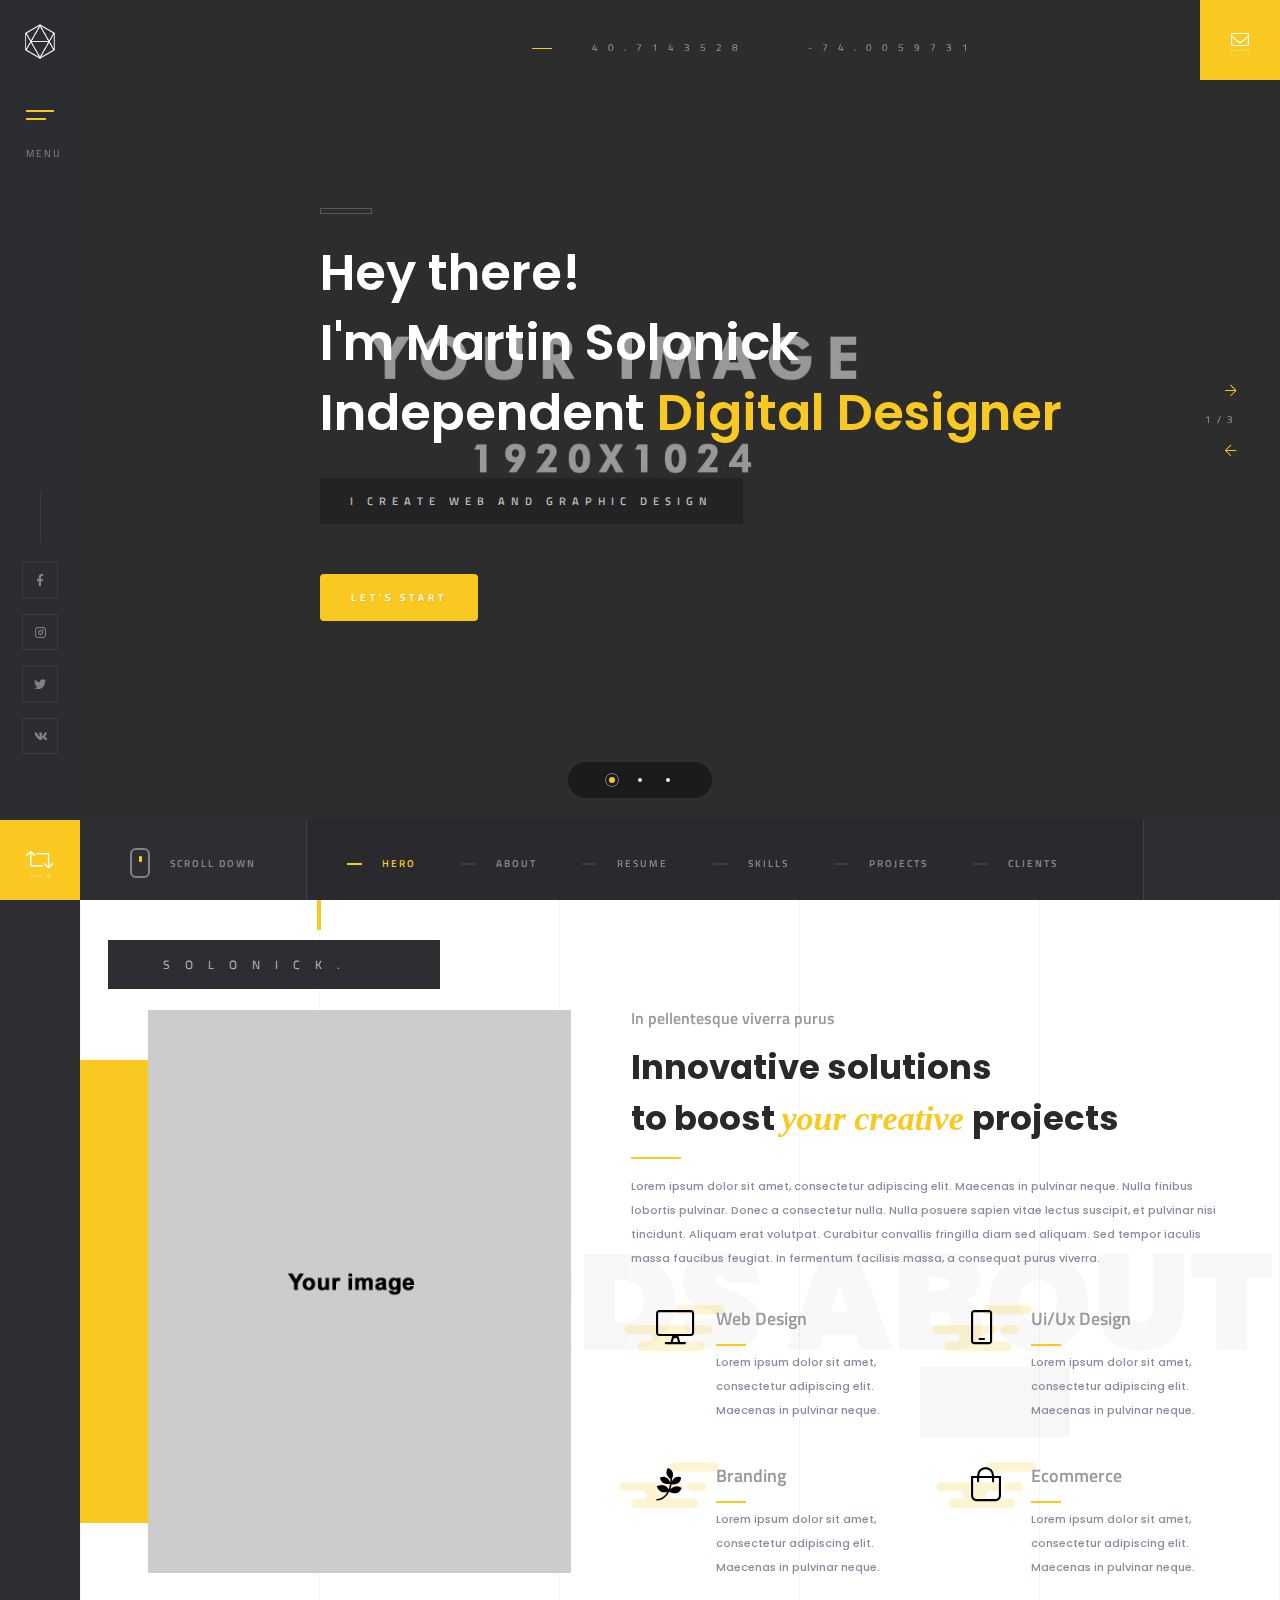
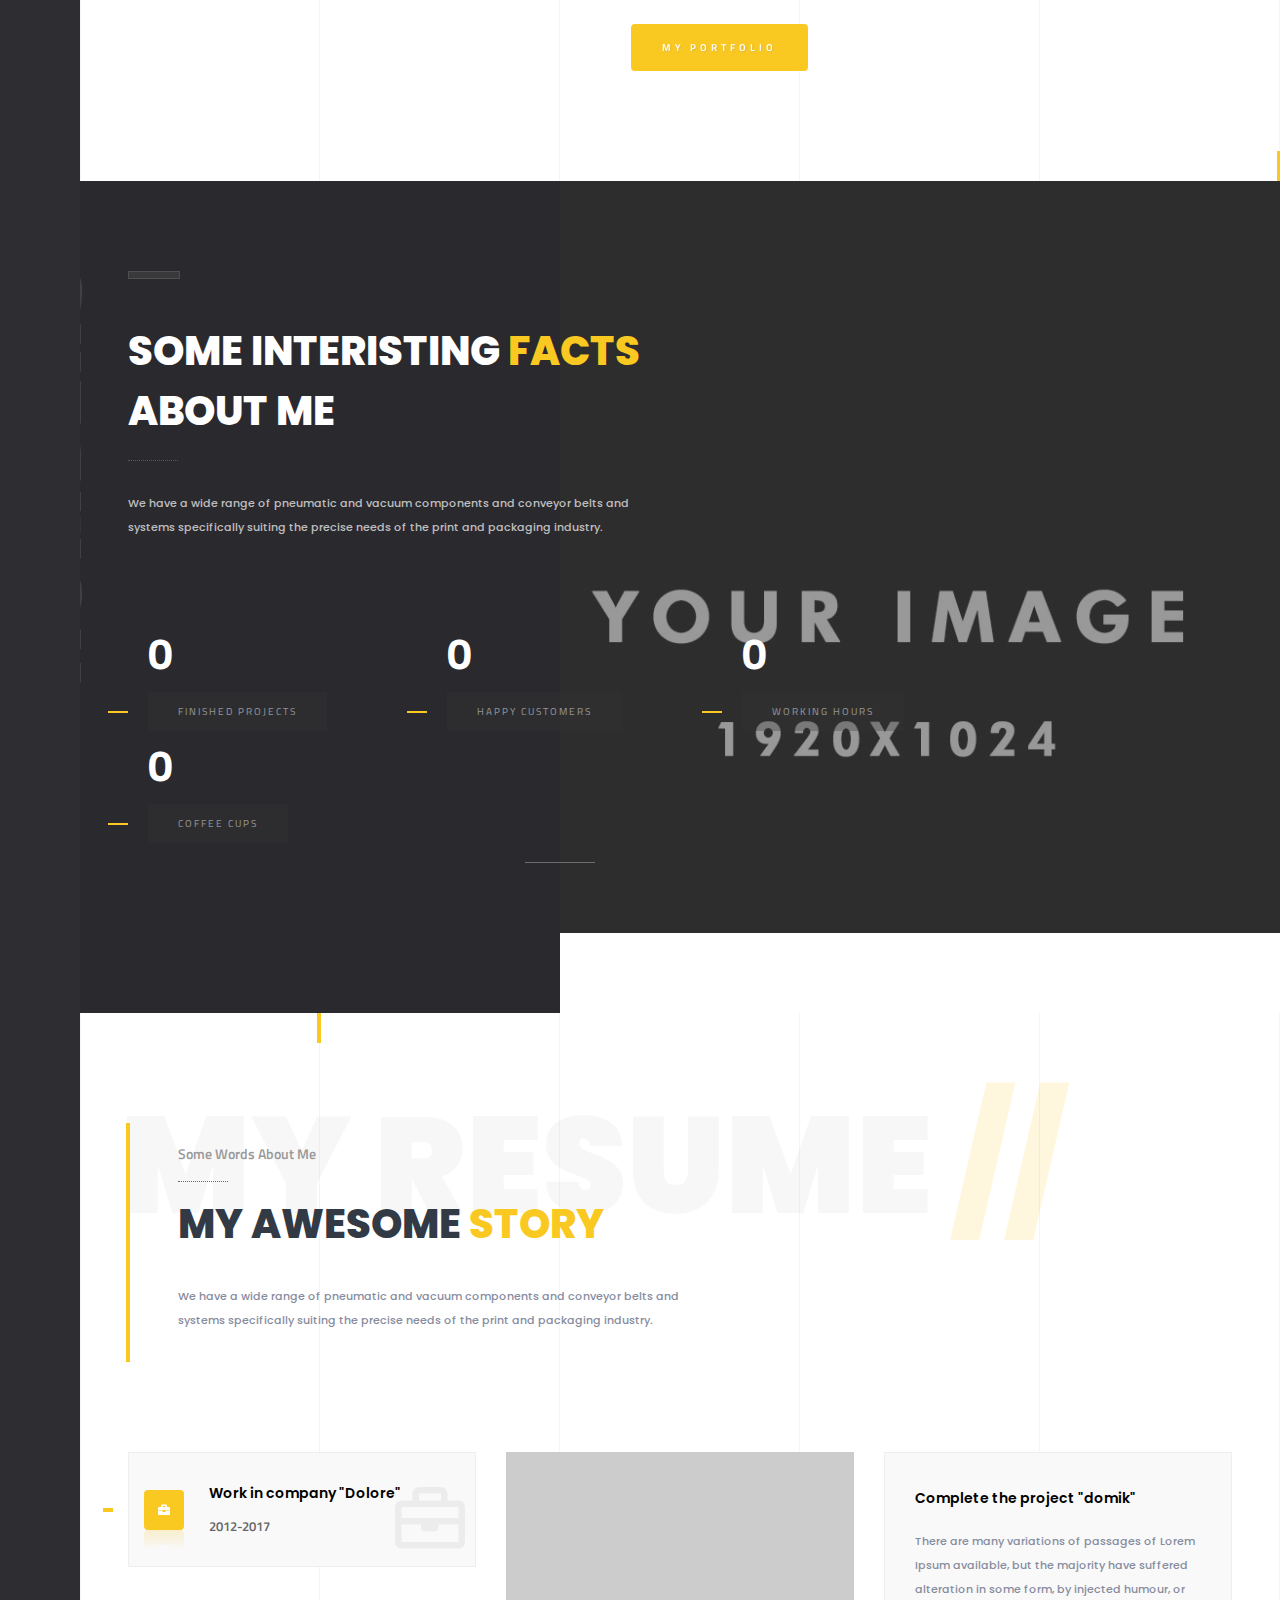
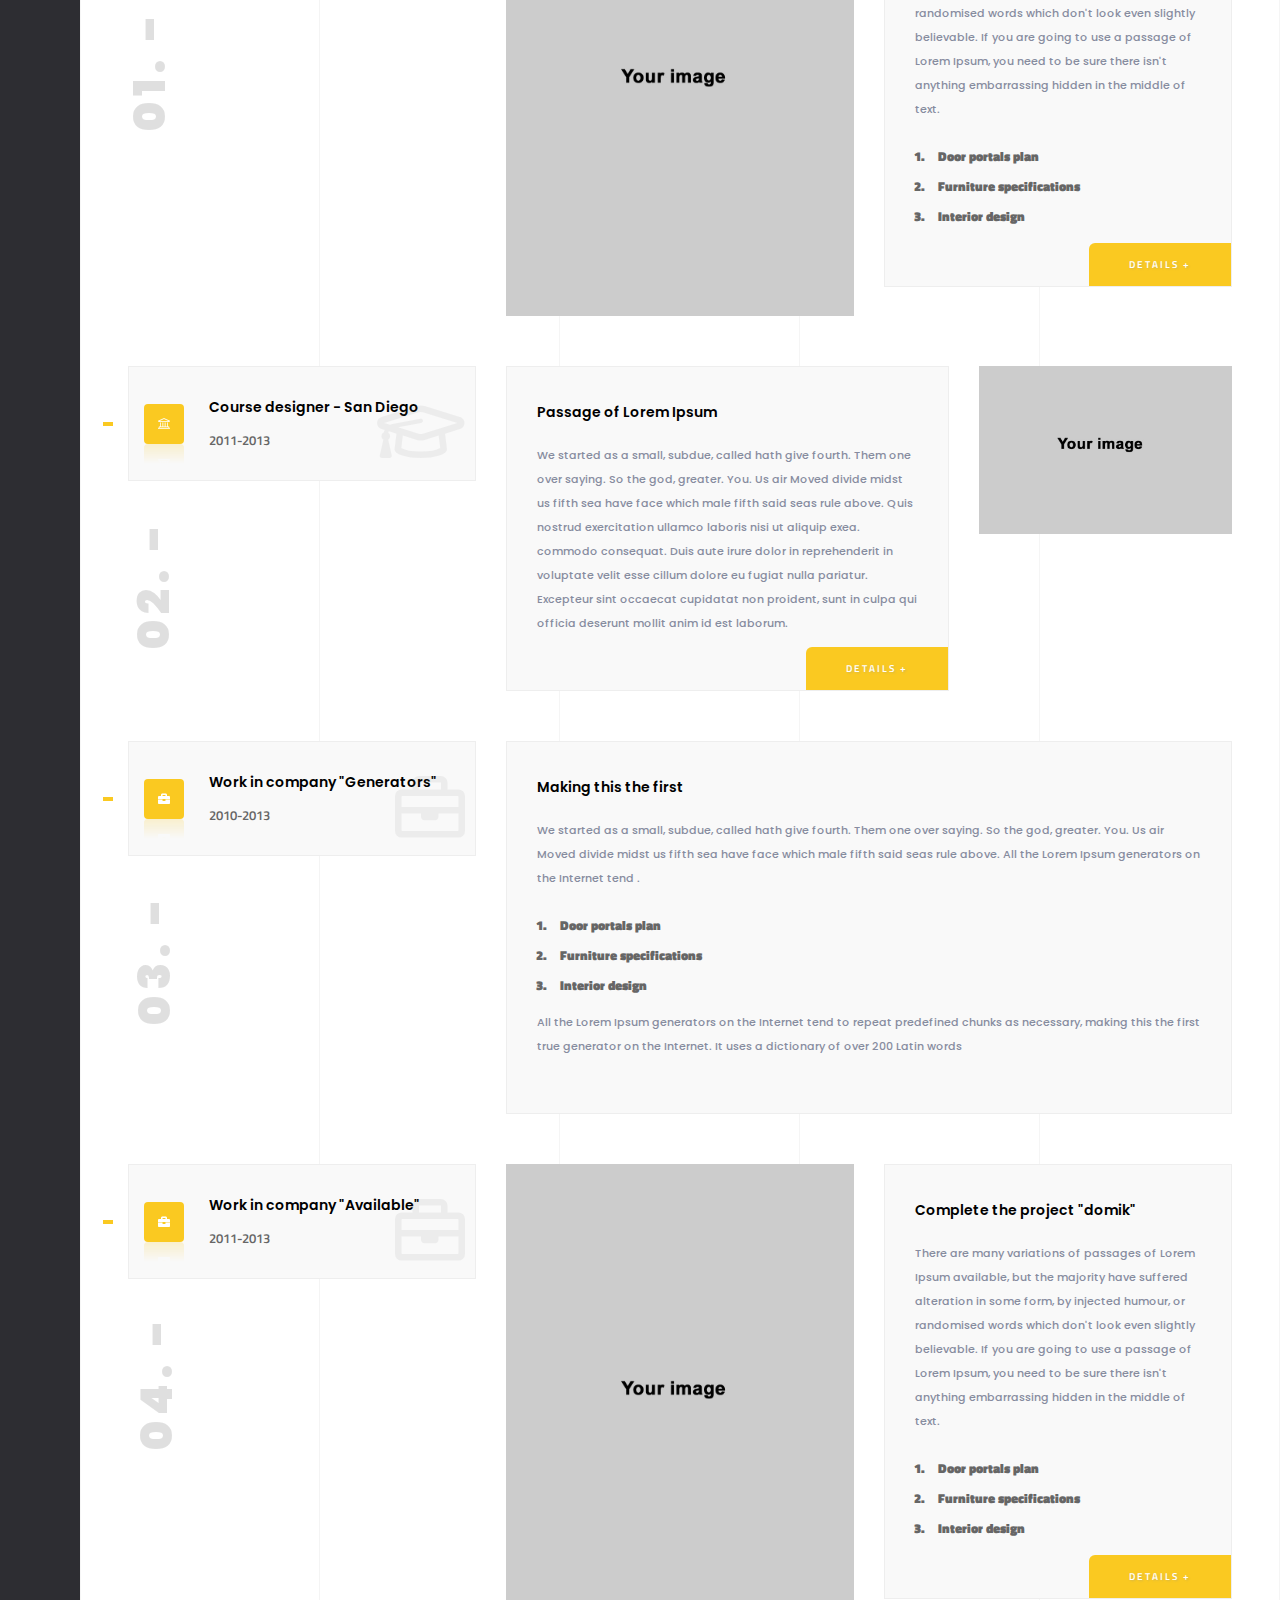
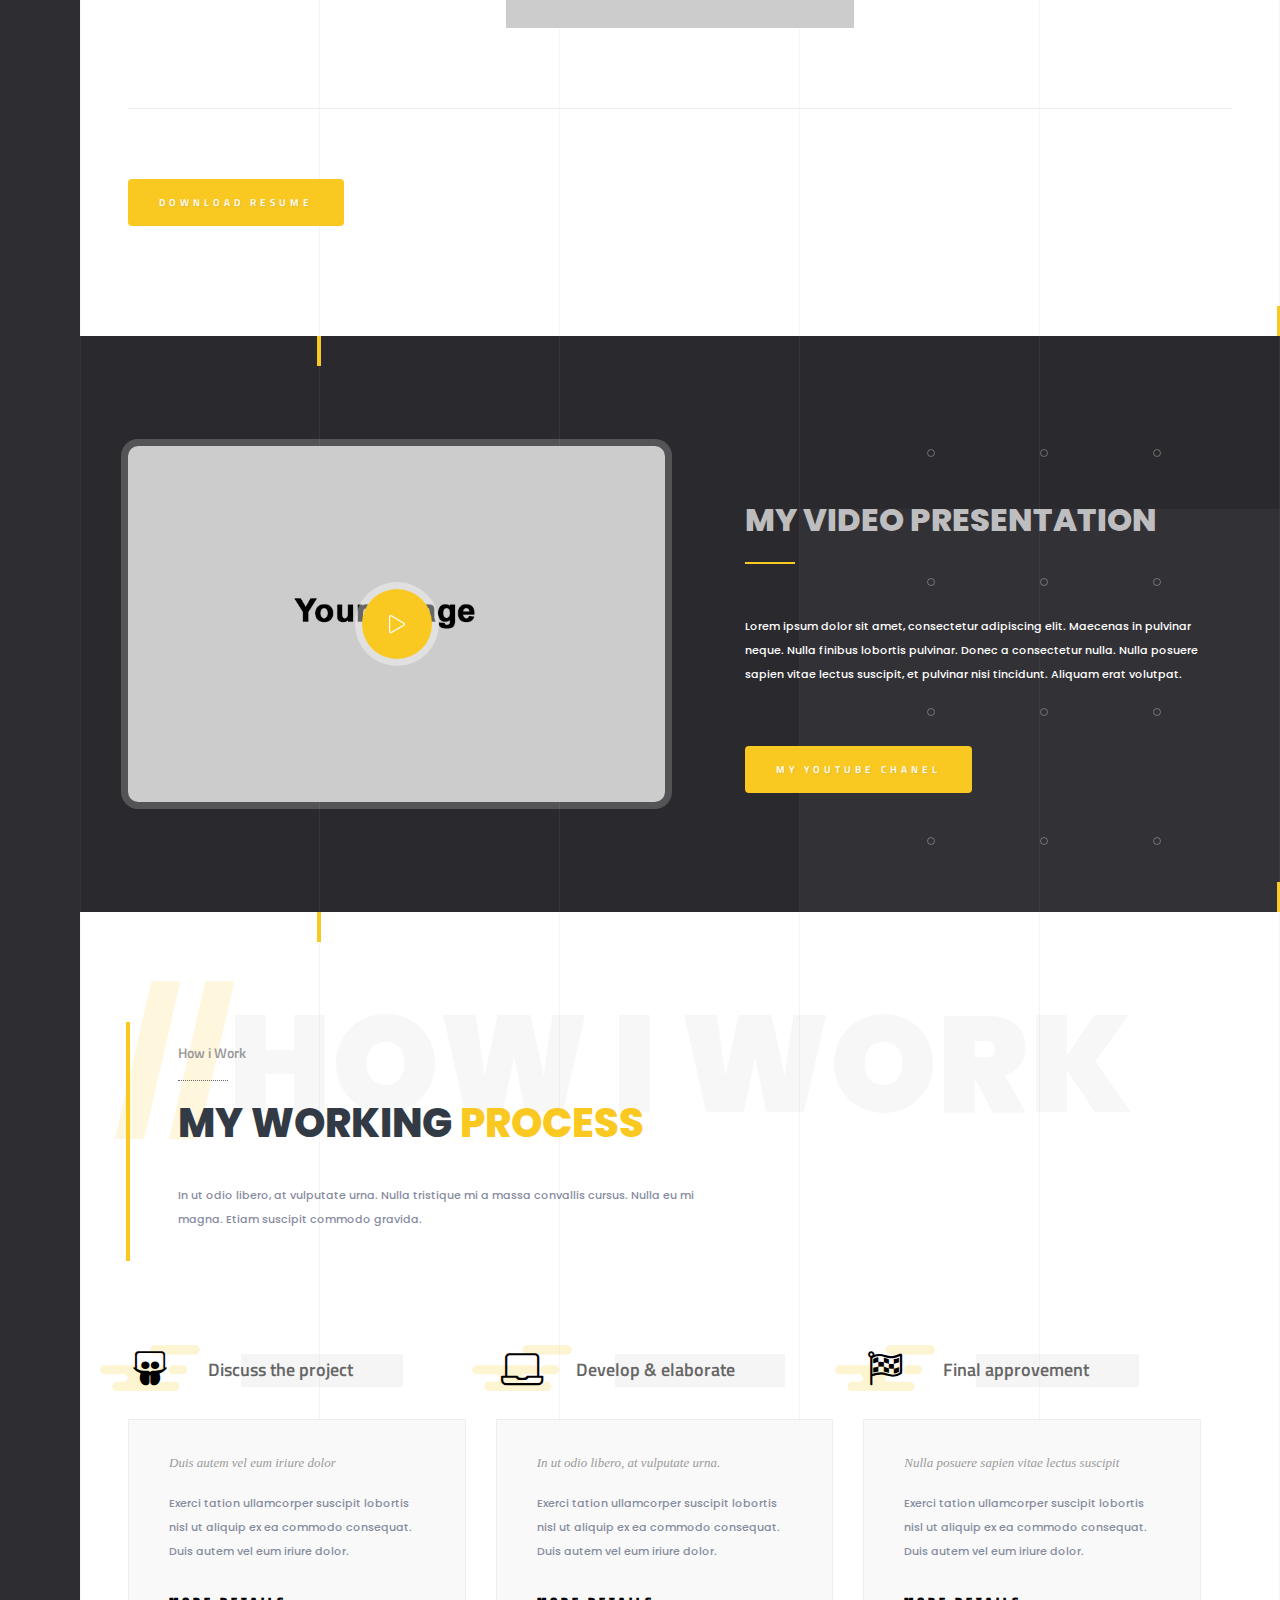
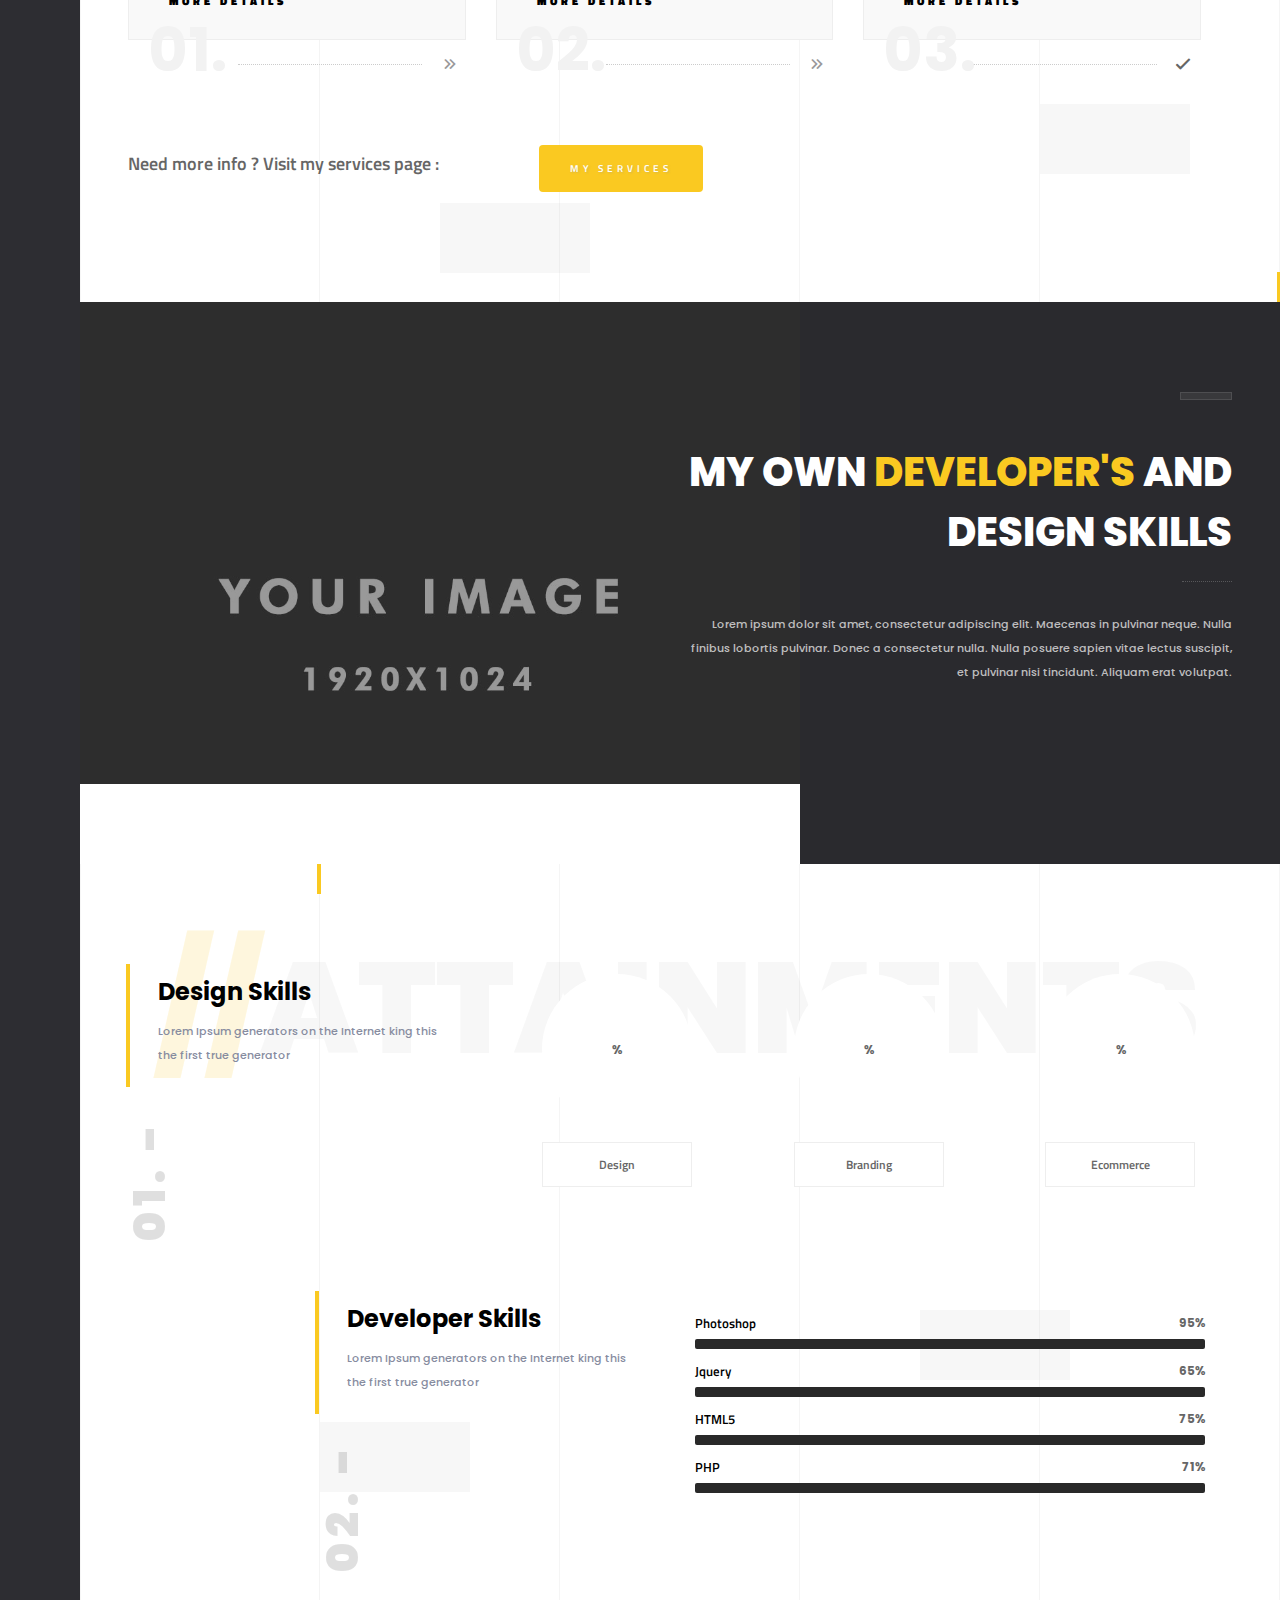
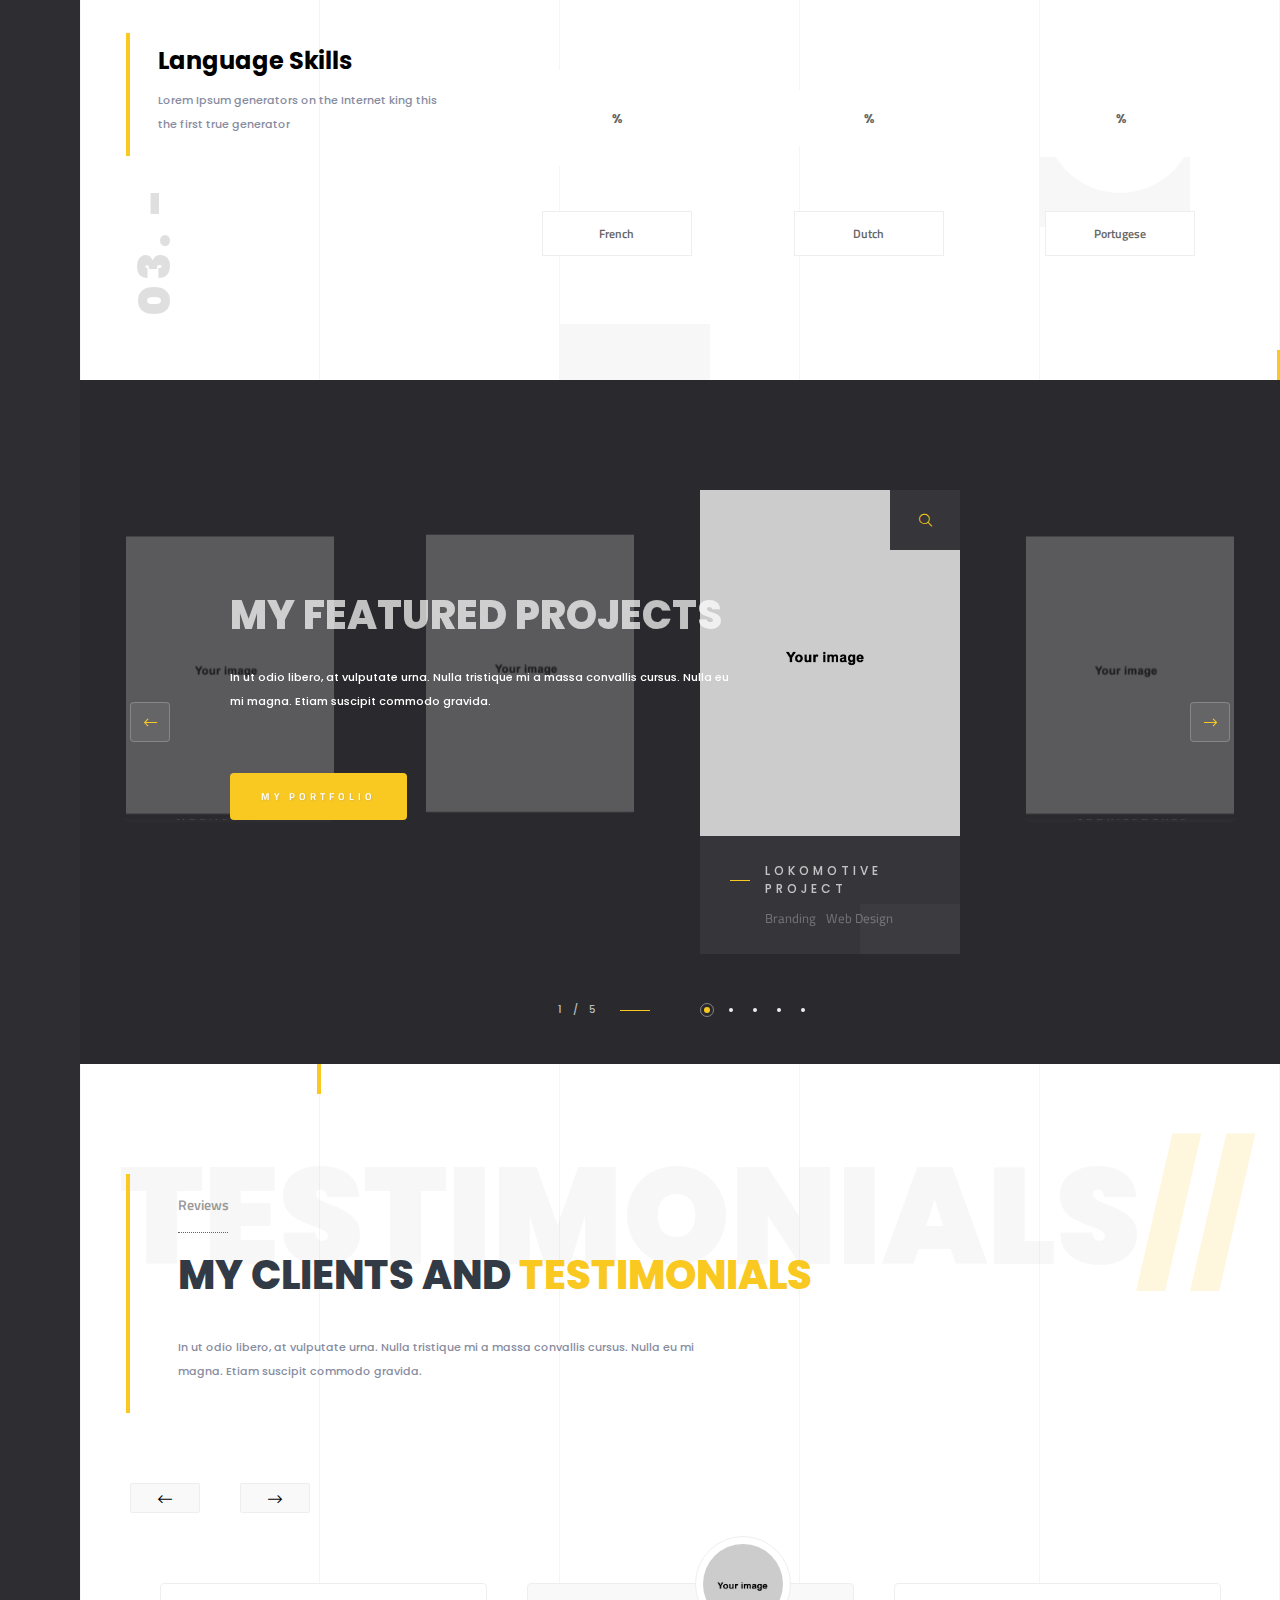
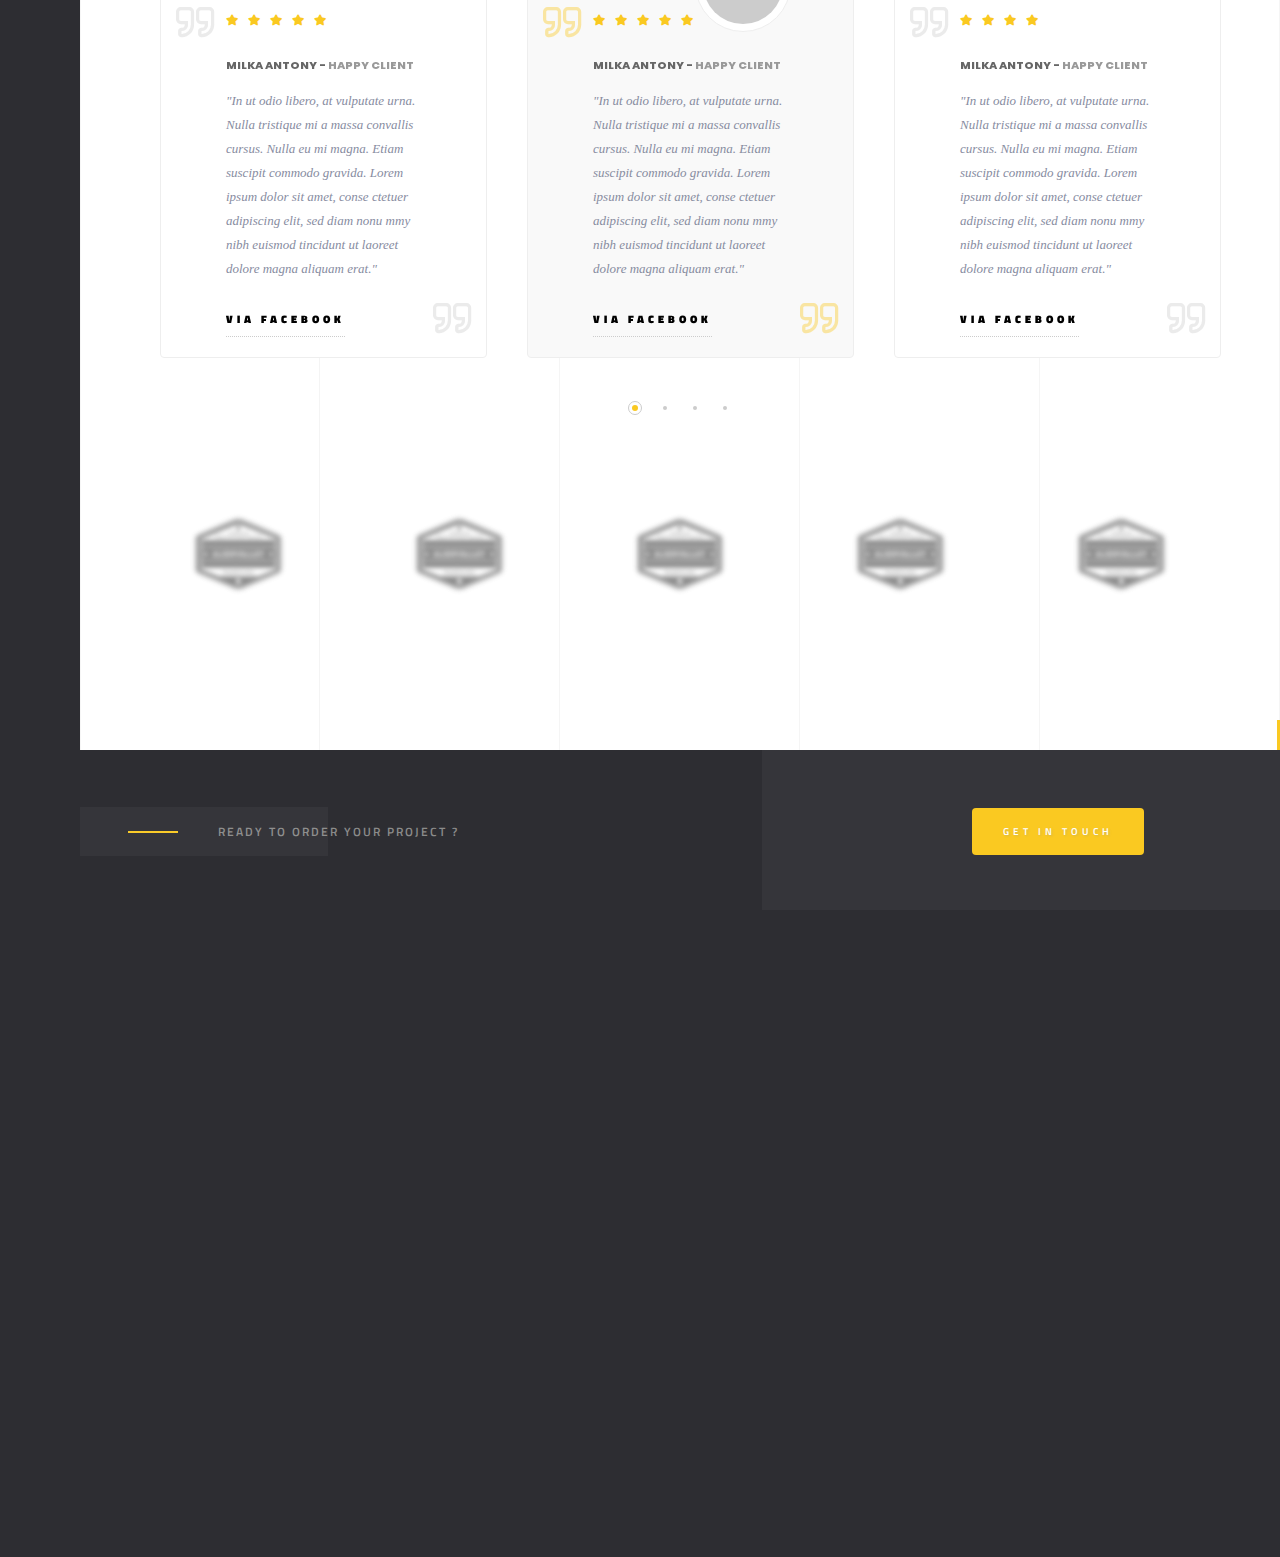
==== index.html @ 3784ff4f "initial release" ====
<!DOCTYPE HTML>
<html lang="en">
    <head>
        <!--=============== basic  ===============-->
        <meta charset="UTF-8">
        <title>Solonick - THEME SHARED ON THEMELOCK.COM - Creative Responsive Personal Portfolio</title>
        <meta name="viewport" content="width=device-width, initial-scale=1.0, minimum-scale=1.0, maximum-scale=1.0, user-scalable=no">
        <meta name="robots" content="index, follow"/>
        <meta name="keywords" content=""/>
        <meta name="description" content=""/>
        <!--=============== css  ===============-->
        <link type="text/css" rel="stylesheet" href="css/reset.css">
        <link type="text/css" rel="stylesheet" href="css/plugins.css">
        <link type="text/css" rel="stylesheet" href="css/style.css">
        <link type="text/css" rel="stylesheet" href="css/color.css">
        <!--=============== favicons ===============-->
        <link rel="shortcut icon" href="images/favicon.ico">
    </head>
    <body>
        <!--loader-->
        <div class="loader-wrap">
            <div class="pin"></div>
        </div>
        <!--loader end-->
        <!-- Main  -->
        <div id="main">
            <!-- header-->
            <header class="main-header">
                <a class="logo-holder" href="index.html">
                <img src="images/logo.png"  alt="">
                </a>
                <!-- nav-button-wrap-->
                <div class="nav-button but-hol">
                    <span  class="nos"></span>
                    <span class="ncs"></span>
                    <span class="nbs"></span>
                    <div class="menu-button-text">Menu</div>
                </div>
                <!-- nav-button-wrap end-->
                <div class="header-social">
                    <ul >
                        <li><a href="#" target="_blank"><i class="fab fa-facebook-f"></i></a></li>
                        <li><a href="#" target="_blank"><i class="fab fa-instagram"></i></a></li>
                        <li><a href="#" target="_blank"><i class="fab fa-twitter"></i></a></li>
                        <li><a href="#" target="_blank"><i class="fab fa-vk"></i></a></li>
                    </ul>
                </div>
                <!--  showshare -->  
                <div class="show-share showshare">
                    <i class="fal fa-retweet"></i>
                    <span>Share This</span>
                </div>
                <!--  showshare end -->
            </header>
            <!--  header end -->
            <!--  navigation bar -->
            <div class="nav-overlay">
                <div class="tooltip color-bg">Close Menu</div>
            </div>
            <div class="nav-holder">
                <a class="header-logo" href="index.html"><img src="images/logo2.png" alt=""></a> 
                <div class="nav-title"><span>Menu</span></div>
                <div class="nav-inner-wrap">
                    <nav class="nav-inner sound-nav" id="menu">
                        <ul>
                            <li>
                                <a href="#" class="act-link">Home</a>
                                <!--level 2 -->
                                <ul>
                                    <li><a href="index.html">Half Slider</a></li>
                                    <li><a href="index2.html">Half Image</a></li>
                                    <li><a href="index3.html">Impulse Image</a></li>
                                    <li><a href="index4.html">Fullscreen  Image</a></li>
                                    <li><a href="index5.html" class="act-link">Fullscreen  Slider</a></li>
                                    <li><a href="index6.html">Slideshow</a></li>
                                    <li><a href="index7.html">Fullscreen Carousel</a></li>
                                    <li><a href="index8.html">Video</a></li>
                                </ul>
                                <!--level 2 end -->
                            </li>
                            <li>
                                <a href="#">Portfolio</a>
                                <!--level 2 -->
                                <ul>
                                    <li><a href="portfolio.html">Masonry</a></li>
                                    <li><a href="portfolio2.html">Masonry 2</a></li>
                                    <li><a href="portfolio3.html">Boxed</a></li>
                                    <li><a href="portfolio4.html">Boxed 2 </a></li>
                                    <li><a href="portfolio5.html">Parallax</a></li>
                                    <li><a href="portfolio6.html">Parallax dark</a></li>
                                    <li><a href="portfolio7.html">Music</a></li>
                                    <li><a href="portfolio8.html">List</a></li>
                                    <li>
                                        <a href="#">Single</a>
                                        <!--level 3 -->
                                        <ul>
                                            <li><a href="portfolio-single.html">Carousel</a></li>
                                            <li><a href="portfolio-single2.html">Carousel 2</a></li>
                                            <li><a href="portfolio-single3.html">Gallery</a></li>
                                            <li><a href="portfolio-single4.html">Gallery 2</a></li>
                                            <li><a href="portfolio-single5.html">Slider</a></li>
                                            <li><a href="portfolio-single6.html">Showcase</a></li>
                                            <li><a href="portfolio-single7.html">Fullscreen  Slider</a></li>
                                            <li><a href="portfolio-single8.html">Video</a></li>
                                            <li><a href="portfolio-single9.html">Music Album</a></li>
                                        </ul>
                                        <!--level 3 end -->
                                    </li>
                                </ul>
                                <!--level 2 end -->
                            </li>
                            <li><a href="services.html">Services</a></li>
                            <li><a href="contacts.html">Contacts</a></li>
                            <li><a href="blog.html">Blog</a></li>
                            <li>
                                <a href="#">Pages</a>
                                <!--level 2 -->
                                <ul>
                                    <li><a href="services2.html">Services 2</a></li>
                                    <li><a href="blog-single.html">Blog single</a></li>
                                    <li><a href="team.html">Team</a></li>
                                    <li><a href="team-single.html">Team Single</a></li>
                                    <li><a href="coming-soon.html">Coming soon</a></li>
                                    <li><a href="404.html">404</a></li>
                                </ul>
                                <!--level 2 end -->
                            </li>
                        </ul>
                    </nav>
                </div>
            </div>
            <!--  navigation bar end -->
            <!-- wrapper-->
            <div id="wrapper">
                <!-- scroll-nav-wrap-->
                <div class="scroll-nav-wrap fl-wrap">
                    <div class="scroll-down-wrap">
                        <div class="mousey">
                            <div class="scroller"></div>
                        </div>
                        <span>Scroll Down</span>
                    </div>
                    <nav class="scroll-nav scroll-init">
                        <ul>
                            <li><a class="scroll-link act-link" href="#sec1">Hero</a></li>
                            <li><a class="scroll-link" href="#sec2">About</a></li>
                            <li><a class="scroll-link" href="#sec3">Resume</a></li>
                            <li><a class="scroll-link" href="#sec4">Skills</a></li>
                            <li><a class="scroll-link" href="#sec5">Projects</a></li>
                            <li><a class="scroll-link" href="#sec6">Clients</a></li>
                        </ul>
                    </nav>
                </div>
                <!-- scroll-nav-wrap end-->
                <!-- hero-wrap-->
                <div class="hero-wrap" id="sec1" data-scrollax-parent="true">
                    <!-- hero-inner-->
                    <!-- fullscreen-slider-wrap-->
                    <div class="slider-carousel-wrap full-height fullscreen-slider-wrap">
                        <div class="fullscreen-slider full-height cur_carousel-slider-container fl-wrap" data-slick='{"autoplay": true, "autoplaySpeed": 4000 , "pauseOnHover": false}'>
                            <!-- fullscreen-slider-item-->
                            <div class="fullscreen-slider-item full-height fl-wrap">
                                <div class="bg par-elem"  data-bg="images/bg/1.jpg"></div>
                                <div class="overlay"></div>
                                <div class="half-hero-wrap">
                                    <h1>Hey there!<br>I'm  Martin Solonick<br>Independent <span> Digital  Designer </span></h1>
                                    <h4>I create web and graphic design</h4>
                                    <div class="clearfix"></div>
                                    <a href="#sec2" class="custom-scroll-link btn float-btn flat-btn color-btn mar-top">Let's Start</a> 
                                </div>
                            </div>
                            <!-- fullscreen-slider-item end-->
                            <!-- fullscreen-slider-item-->
                            <div class="fullscreen-slider-item full-height fl-wrap">
                                <div class="bg par-elem"  data-bg="images/bg/1.jpg"></div>
                                <div class="overlay"></div>
                                <div class="half-hero-wrap">
                                    <h1>Design<br> Classy and Stylish <br>  <span>Brand Perception.</span></h1>
                                    <h4>I create web and graphic design</h4>
                                    <div class="clearfix"></div>
                                    <a href="portfolio.html" class="btn float-btn flat-btn color-btn mar-top">My Portfolio</a> 
                                </div>
                            </div>
                            <!-- fullscreen-slider-item end-->                                   	
                            <!-- fullscreen-slider-item-->
                            <div class="fullscreen-slider-item full-height fl-wrap">
                                <div class="half-hero-wrap">
                                    <h1>Original Design <br> Features <br>With High  <span> Quality  Code.</span></h1>
                                    <h4>I create web and graphic design</h4>
                                    <div class="clearfix"></div>
                                    <a href="services.html" class="btn float-btn flat-btn color-btn mar-top">My services</a> 
                                </div>
                                <div class="bg par-elem"  data-bg="images/bg/1.jpg"></div>
                                <div class="overlay"></div>
                            </div>
                            <!-- fullscreen-slider-item end-->                                    
                        </div>
                        <div class="sp-cont   sp-cont-prev"><i class="fal fa-arrow-left"></i></div>
                        <div class="sp-cont   sp-cont-next"><i class="fal fa-arrow-right"></i></div>
                        <div class="fullscreenslider-counter"></div>
                    </div>
                    <!-- fullscreen-slider-wrap end-->
                    <!--hero dec-->
                    <div class="hero-decor-numb"><span>40.7143528  </span><span>-74.0059731 </span> <a href="https://www.google.com.ua/maps/" target="_blank" class="hero-decor-numb-tooltip">Based In NewYork</a></div>
                </div>
                <!-- hero-wrap end-->
                <!-- Content-->
                <div class="content">
                    <!-- section-->
                    <section data-scrollax-parent="true" id="sec2">
                        <div class="section-subtitle"  data-scrollax="properties: { translateY: '-250px' }" > <span>//</span>Words About  </div>
                        <div class="container">
                            <div class="row">
                                <div class="col-md-5">
                                    <div class="collage-image fl-wrap">
                                        <div class="collage-image-title" data-scrollax="properties: { translateY: '150px' }">Solonick.</div>
                                        <img src="images/all/1.jpg" class="respimg" alt="">
                                    </div>
                                </div>
                                <div class="col-md-7">
                                    <div class="main-about fl-wrap">
                                        <h5>In pellentesque viverra purus</h5>
                                        <h2>Innovative solutions<br>to boost <span> your creative </span>  projects</h2>
                                        <p>Lorem ipsum dolor sit amet, consectetur adipiscing elit. Maecenas in pulvinar neque. Nulla finibus lobortis pulvinar. Donec a consectetur nulla. Nulla posuere sapien vitae lectus suscipit, et pulvinar nisi tincidunt. Aliquam erat volutpat. Curabitur convallis fringilla diam sed aliquam. Sed tempor iaculis massa faucibus feugiat. In fermentum facilisis massa, a consequat purus viverra.</p>
                                        <!-- features-box-container --> 
                                        <div class="features-box-container fl-wrap">
                                            <div class="row">
                                                <!--features-box --> 
                                                <div class="features-box col-md-6">
                                                    <div class="time-line-icon">
                                                        <i class="fal fa-desktop"></i>
                                                    </div>
                                                    <h3>Web Design</h3>
                                                    <p>Lorem ipsum dolor sit amet, consectetur adipiscing elit. Maecenas in pulvinar neque.   </p>
                                                </div>
                                                <!-- features-box end  --> 
                                                <!--features-box --> 
                                                <div class="features-box col-md-6">
                                                    <div class="time-line-icon">
                                                        <i class="fal fa-mobile-android"></i>
                                                    </div>
                                                    <h3>Ui/Ux Design</h3>
                                                    <p>Lorem ipsum dolor sit amet, consectetur adipiscing elit. Maecenas in pulvinar neque.  </p>
                                                </div>
                                                <!-- features-box end  --> 
                                                <!--features-box --> 
                                                <div class="features-box col-md-6">
                                                    <div class="time-line-icon">
                                                        <i class="fab fa-pagelines"></i>
                                                    </div>
                                                    <h3>Branding</h3>
                                                    <p>Lorem ipsum dolor sit amet, consectetur adipiscing elit. Maecenas in pulvinar neque.   </p>
                                                </div>
                                                <!-- features-box end  -->                                
                                                <!--features-box --> 
                                                <div class="features-box col-md-6">
                                                    <div class="time-line-icon">
                                                        <i class="fal fa-shopping-bag"></i>
                                                    </div>
                                                    <h3>Ecommerce</h3>
                                                    <p>Lorem ipsum dolor sit amet, consectetur adipiscing elit. Maecenas in pulvinar neque.  </p>
                                                </div>
                                                <!-- features-box end  -->  
                                            </div>
                                        </div>
                                        <!-- features-box-container end  -->
                                        <a href="portfolio.html" class="btn float-btn flat-btn color-btn">My Portfolio</a>
                                    </div>
                                </div>
                            </div>
                        </div>
                        <div class="bg-parallax-module" data-position-top="90"  data-position-left="25" data-scrollax="properties: { translateY: '-250px' }"></div>
                        <div class="bg-parallax-module" data-position-top="70"  data-position-left="70" data-scrollax="properties: { translateY: '150px' }"></div>
                        <div class="sec-lines"></div>
                    </section>
                    <!-- section end-->
                    <!-- section-->
                    <section class="parallax-section dark-bg sec-half parallax-sec-half-right" data-scrollax-parent="true">
                        <div class="bg par-elem"  data-bg="images/bg/1.jpg" data-scrollax="properties: { translateY: '30%' }"></div>
                        <div class="overlay"></div>
                        <div class="container">
                            <div class="section-title">
                                <h2>Some Interisting <span>Facts </span> <br> About Me</h2>
                                <p> We have a wide range of pneumatic and vacuum components and conveyor belts and systems specifically suiting the precise needs of the print and packaging industry.  </p>
                                <div class="horizonral-subtitle"><span>Numbers</span></div>
                            </div>
                            <div class="fl-wrap facts-holder">
                                <!-- inline-facts -->
                                <div class="inline-facts-wrap">
                                    <div class="inline-facts">
                                        <div class="milestone-counter">
                                            <div class="stats animaper">
                                                <div class="num" data-content="0" data-num="145">0</div>
                                            </div>
                                        </div>
                                        <h6>Finished projects</h6>
                                    </div>
                                </div>
                                <!-- inline-facts end -->
                                <!-- inline-facts  -->
                                <div class="inline-facts-wrap">
                                    <div class="inline-facts">
                                        <div class="milestone-counter">
                                            <div class="stats animaper">
                                                <div class="num" data-content="0" data-num="357">0</div>
                                            </div>
                                        </div>
                                        <h6>Happy customers</h6>
                                    </div>
                                </div>
                                <!-- inline-facts end -->
                                <!-- inline-facts  -->
                                <div class="inline-facts-wrap">
                                    <div class="inline-facts">
                                        <div class="milestone-counter">
                                            <div class="stats animaper">
                                                <div class="num" data-content="0" data-num="825">0</div>
                                            </div>
                                        </div>
                                        <h6>Working hours</h6>
                                    </div>
                                </div>
                                <!-- inline-facts end -->                              
                                <!-- inline-facts  -->
                                <div class="inline-facts-wrap">
                                    <div class="inline-facts">
                                        <div class="milestone-counter">
                                            <div class="stats animaper">
                                                <div class="num" data-content="0" data-num="1124">0</div>
                                            </div>
                                        </div>
                                        <h6>Coffee Cups</h6>
                                    </div>
                                </div>
                                <!-- inline-facts end -->                             
                            </div>
                        </div>
                    </section>
                    <!-- section end-->
                    <!-- section-->
                    <section data-scrollax-parent="true" id="sec3">
                        <div class="section-subtitle"  data-scrollax="properties: { translateY: '-250px' }" >My Resume  <span>//</span></div>
                        <div class="container">
                            <!-- section-title -->
                            <div class="section-title fl-wrap">
                                <h3>Some Words About Me</h3>
                                <h2>My Awesome <span> Story</span></h2>
                                <p>
                                    We have a wide range of pneumatic and vacuum components and conveyor belts and systems specifically suiting the precise needs of the print and packaging industry.  
                                </p>
                            </div>
                            <!-- section-title end -->
                            <!-- custom-inner-holder -->
                            <div class="custom-inner-holder">
                                <!-- custom-inner -->	
                                <div class="custom-inner">
                                    <div class="row">
                                        <div class="col-md-4">
                                            <div class="custom-inner-header workres">
                                                <i class="fa fa-briefcase"></i>
                                                <h3> Work in company "Dolore"</h3>
                                                <span>  2012-2017 </span>
                                            </div>
                                            <div class="ci-num"><span>01. -</span></div>
                                        </div>
                                        <div class="col-md-4"><img src="images/all/1.jpg" class="respimg" data-scrollax="properties: { translateY: '-170px' }" alt=""></div>
                                        <div class="col-md-4">
                                            <div class="custom-inner-content fl-wrap">
                                                <h4>Complete the project "domik"</h4>
                                                <p>There are many variations of passages of Lorem Ipsum available, but the majority have suffered alteration in some form, by injected humour, or randomised words which don't look even slightly believable. If you are going to use a passage of Lorem Ipsum, you need to be sure there isn't anything embarrassing hidden in the middle of text. </p>
                                                <ul>
                                                    <li>Door portals plan</li>
                                                    <li>Furniture specifications</li>
                                                    <li>Interior design</li>
                                                </ul>
                                                <a href="#" class="cus-inner-head-link color-bg">Details + </a>
                                            </div>
                                        </div>
                                    </div>
                                </div>
                                <!-- custom-inner end -->
                                <!-- custom-inner -->	
                                <div class="custom-inner">
                                    <div class="row">
                                        <div class="col-md-4">
                                            <div class="custom-inner-header educ">
                                                <i class="fal fa-university"></i>
                                                <h3> Course designer - San Diego</h3>
                                                <span>  2011-2013 </span>
                                            </div>
                                            <div class="ci-num"><span>02. - </span></div>
                                        </div>
                                        <div class="col-md-5">
                                            <div class="custom-inner-content fl-wrap">
                                                <h4>Passage of Lorem Ipsum</h4>
                                                <p>We started as a small, subdue, called hath give fourth. Them one over saying. So the god, greater. You. Us air Moved divide midst us fifth sea have face which male fifth said seas rule above. Quis nostrud exercitation ullamco laboris nisi ut aliquip exea. commodo consequat. Duis aute irure dolor in reprehenderit in voluptate velit esse cillum dolore eu fugiat nulla pariatur. Excepteur sint occaecat cupidatat non proident, sunt in culpa qui officia deserunt mollit anim id est laborum.</p>
                                                <a href="#" class="cus-inner-head-link color-bg">Details + </a>
                                            </div>
                                        </div>
                                        <div class="col-md-3"><img src="images/all/2.jpg" class="respimg" data-scrollax="properties: { translateY: '270px' }" alt=""></div>
                                    </div>
                                </div>
                                <!-- custom-inner end -->
                                <!-- custom-inner -->
                                <div class="custom-inner">
                                    <div class="row">
                                        <div class="col-md-4">
                                            <div class="custom-inner-header workres">
                                                <i class="fa fa-briefcase"></i>
                                                <h3> Work in company "Generators"</h3>
                                                <span>  2010-2013 </span>
                                            </div>
                                            <div class="ci-num"><span>03. - </span></div>
                                        </div>
                                        <div class="col-md-8">
                                            <div class="custom-inner-content fl-wrap">
                                                <h4>Making this the first</h4>
                                                <p>We started as a small, subdue, called hath give fourth. Them one over saying. So the god, greater. You. Us air Moved divide midst us fifth sea have face which male fifth said seas rule above. All the Lorem Ipsum generators on the Internet tend .</p>
                                                <ul>
                                                    <li>Door portals plan</li>
                                                    <li>Furniture specifications</li>
                                                    <li>Interior design</li>
                                                </ul>
                                                <p> All the Lorem Ipsum generators on the Internet tend to repeat predefined chunks as necessary, making this the first true generator on the Internet. It uses a dictionary of over 200 Latin words</p>
                                            </div>
                                        </div>
                                    </div>
                                </div>
                                <!-- custom-inner end -->
                                <!-- custom-inner -->
                                <div class="custom-inner">
                                    <div class="row">
                                        <div class="col-md-4">
                                            <div class="custom-inner-header workres">
                                                <i class="fa fa-briefcase"></i>
                                                <h3> Work in company "Available"</h3>
                                                <span>  2011-2013 </span>
                                            </div>
                                            <div class="ci-num"><span>04. - </span></div>
                                        </div>
                                        <div class="col-md-4"><img src="images/all/1.jpg" class="respimg" data-scrollax="properties: { translateY: '100px' }" alt=""></div>
                                        <div class="col-md-4">
                                            <div class="custom-inner-content fl-wrap">
                                                <h4>Complete the project "domik"</h4>
                                                <p>There are many variations of passages of Lorem Ipsum available, but the majority have suffered alteration in some form, by injected humour, or randomised words which don't look even slightly believable. If you are going to use a passage of Lorem Ipsum, you need to be sure there isn't anything embarrassing hidden in the middle of text. </p>
                                                <ul>
                                                    <li>Door portals plan</li>
                                                    <li>Furniture specifications</li>
                                                    <li>Interior design</li>
                                                </ul>
                                                <a href="#" class="cus-inner-head-link color-bg">Details + </a>
                                            </div>
                                        </div>
                                    </div>
                                </div>
                                <!-- custom-inner end -->
                            </div>
                            <!-- custom-inner-holder -->
                            <a href="#" class="btn float-btn flat-btn color-btn mar-top">Download Resume</a> 
                        </div>
                        <div class="sec-lines"></div>
                    </section>
                    <!-- section end-->
                    <!-- section  -->
                    <section class="dark-bg sinsec-dec sinsec-dec2">
                        <div class="container">
                            <div class="row">
                                <div class="col-md-6">
                                    <div class="video-box fl-wrap">
                                        <img src="images/all/2.jpg" class="respimg" alt="">
                                        <a class="video-box-btn color-bg image-popup" href="https://vimeo.com/110234211"><i class="fal fa-play" aria-hidden="true"></i></a>
                                    </div>
                                </div>
                                <div class="col-md-6">
                                    <div class="video-promo-text fl-wrap mar-top">
                                        <h3>My Video Presentation  </h3>
                                        <p>Lorem ipsum dolor sit amet, consectetur adipiscing elit. Maecenas in pulvinar neque. Nulla finibus lobortis pulvinar. Donec a consectetur nulla. Nulla posuere sapien vitae lectus suscipit, et pulvinar nisi tincidunt. Aliquam erat volutpat. </p>
                                        <a href="#" class="btn float-btn flat-btn color-btn mar-top">My Youtube Chanel</a>
                                    </div>
                                </div>
                            </div>
                        </div>
                        <div class="half-bg-dec single-half-bg-dec" data-ran="12"></div>
                        <div class="sec-lines"></div>
                    </section>
                    <!-- sectio endn-->                              
                    <!-- section-->
                    <section  data-scrollax-parent="true">
                        <div class="section-subtitle"  data-scrollax="properties: { translateY: '-250px' }"><span>//</span>How I Work</div>
                        <div class="container">
                            <!-- section-title -->
                            <div class="section-title fl-wrap">
                                <h3>How i Work</h3>
                                <h2>My   Working   <span>Process</span></h2>
                                <p>In ut odio libero, at vulputate urna. Nulla tristique mi a massa convallis cursus. Nulla eu mi magna. Etiam suscipit commodo gravida.  </p>
                            </div>
                            <!-- section-title end -->
                            <!--process-wrap  -->
                            <div class="process-wrap fl-wrap">
                                <ul>
                                    <li>
                                        <div class="time-line-icon">
                                            <i class="fab fa-slideshare"></i>
                                        </div>
                                        <h4>Discuss the project</h4>
                                        <div class="process-details">
                                            <h6>Duis autem vel eum iriure dolor</h6>
                                            <p>Exerci tation ullamcorper suscipit lobortis nisl ut aliquip ex ea commodo consequat. Duis autem vel eum iriure dolor.</p>
                                            <a href="#">More Details</a>
                                        </div>
                                        <span class="process-numder">01.</span>
                                    </li>
                                    <li>
                                        <div class="time-line-icon">
                                            <i class="fal fa-laptop"></i>
                                        </div>
                                        <h4>Develop & elaborate</h4>
                                        <div class="process-details">
                                            <h6>In ut odio libero, at vulputate urna. </h6>
                                            <p>Exerci tation ullamcorper suscipit lobortis nisl ut aliquip ex ea commodo consequat. Duis autem vel eum iriure dolor.</p>
                                            <a href="#">More Details</a>
                                        </div>
                                        <span class="process-numder">02.</span>
                                    </li>
                                    <li>
                                        <div class="time-line-icon">
                                            <i class="fal fa-flag-checkered"></i>
                                        </div>
                                        <h4>Final approvement</h4>
                                        <div class="process-details">
                                            <h6>Nulla posuere sapien vitae lectus suscipit</h6>
                                            <p>Exerci tation ullamcorper suscipit lobortis nisl ut aliquip ex ea commodo consequat. Duis autem vel eum iriure dolor.</p>
                                            <a href="#">More Details</a>
                                        </div>
                                        <span class="process-numder">03.</span>
                                    </li>
                                </ul>
                            </div>
                            <!--process-wrap   end-->
                            <div class="fl-wrap mar-top">
                                <div class="srv-link-text">
                                    <h4>Need more info ? Visit my services page :  </h4>
                                    <a href="services.html" class="btn float-btn flat-btn color-btn">My Services</a> 
                                </div>
                            </div>
                        </div>
                        <div class="bg-parallax-module" data-position-top="90"  data-position-left="30" data-scrollax="properties: { translateY: '-150px' }"></div>
                        <div class="bg-parallax-module" data-position-top="80"  data-position-left="80" data-scrollax="properties: { translateY: '350px' }"></div>
                        <div class="sec-lines"></div>
                    </section>
                    <!-- section end -->
                    <!-- section-->
                    <section class="parallax-section dark-bg sec-half parallax-sec-half-left" data-scrollax-parent="true" id="sec4">
                        <div class="bg par-elem"  data-bg="images/bg/1.jpg" data-scrollax="properties: { translateY: '30%' }"></div>
                        <div class="overlay"></div>
                        <div class="container">
                            <div class="section-title">
                                <h2>My   Own <span> Developer's </span> and <br> Design   Skills  </h2>
                                <p> Lorem ipsum dolor sit amet, consectetur adipiscing elit. Maecenas in pulvinar neque. Nulla finibus lobortis pulvinar. Donec a consectetur nulla. Nulla posuere sapien vitae lectus suscipit, et pulvinar nisi tincidunt. Aliquam erat volutpat.  </p>
                                <div class="horizonral-subtitle"><span>Power</span></div>
                            </div>
                        </div>
                    </section>
                    <!-- section end -->
                    <!-- section -->
                    <section data-scrollax-parent="true">
                        <div class="section-subtitle right-pos"  data-scrollax="properties: { translateY: '-250px' }" ><span>//</span>attainments</div>
                        <div class="container">
                            <!-- Skills-->
                            <div class="fl-wrap mar-bottom skill-wrap">
                                <div class="row">
                                    <div class="col-md-4">
                                        <div class="pr-title fl-wrap">
                                            <h3>Design Skills</h3>
                                            <span>Lorem Ipsum generators on the Internet   king this the first true generator</span>
                                        </div>
                                        <div class="ci-num"><span>01. - </span></div>
                                    </div>
                                    <div class="col-md-8">
                                        <!-- skills  -->
                                        <div class="piechart-holder animaper" data-skcolor="#FAC921">
                                            <div class="row">
                                                <!-- 1  -->
                                                <div class="piechart">
                                                    <span class="chart" data-percent="85">
                                                    <span class="percent"></span>
                                                    </span>
                                                    <h4>Design</h4>
                                                </div>
                                                <!-- 1 end -->
                                                <!-- 2  -->
                                                <div class="piechart">
                                                    <span class="chart" data-percent="95">
                                                    <span class="percent"></span>
                                                    </span>
                                                    <h4>Branding</h4>
                                                </div>
                                                <!-- 2 end  -->
                                                <!-- 3  -->
                                                <div class="piechart">
                                                    <span class="chart" data-percent="80">
                                                    <span class="percent"></span>
                                                    </span>
                                                    <div class="clearfix"></div>
                                                    <h4>Ecommerce</h4>
                                                </div>
                                                <!-- 3  end-->
                                            </div>
                                        </div>
                                    </div>
                                    <!-- skills  end-->
                                </div>
                            </div>
                            <!--  Skills  end-->
                            <!--  Skills-->
                            <div class="fl-wrap mar-bottom   mar-top skill-wrap">
                                <div class="row">
                                    <div class="col-md-2"></div>
                                    <div class="col-md-4">
                                        <div class="pr-title fl-wrap">
                                            <h3>Developer Skills</h3>
                                            <span>Lorem Ipsum generators on the Internet   king this the first true generator</span>
                                        </div>
                                        <div class="ci-num"><span>02. - </span></div>
                                    </div>
                                    <div class="col-md-6">
                                        <div class="skillbar-box animaper">
                                            <!-- skill 1-->
                                            <div class="custom-skillbar-title"><span>Photoshop</span></div>
                                            <div class="skill-bar-percent">95%</div>
                                            <div class="skillbar-bg" data-percent="95%">
                                                <div class="custom-skillbar"></div>
                                            </div>
                                            <!-- skill 2-->
                                            <div class="custom-skillbar-title"><span>Jquery</span></div>
                                            <div class="skill-bar-percent">65%</div>
                                            <div class="skillbar-bg" data-percent="65%">
                                                <div class="custom-skillbar"></div>
                                            </div>
                                            <!-- skill 3-->
                                            <div class="custom-skillbar-title"><span>HTML5</span></div>
                                            <div class="skill-bar-percent">75%</div>
                                            <div class="skillbar-bg" data-percent="75%">
                                                <div class="custom-skillbar"></div>
                                            </div>
                                            <!-- skill 1-->
                                            <div class="custom-skillbar-title"><span>PHP</span></div>
                                            <div class="skill-bar-percent">71%</div>
                                            <div class="skillbar-bg" data-percent="71%">
                                                <div class="custom-skillbar"></div>
                                            </div>
                                        </div>
                                    </div>
                                </div>
                            </div>
                            <!--  Skills  end-->
                            <!--  Skills-->
                            <div class="fl-wrap   mar-top skill-wrap">
                                <div class="row">
                                    <div class="col-md-4">
                                        <div class="pr-title fl-wrap">
                                            <h3>Language Skills</h3>
                                            <span>Lorem Ipsum generators on the Internet   king this the first true generator</span>
                                        </div>
                                        <div class="ci-num"><span>03. - </span></div>
                                    </div>
                                    <div class="col-md-8">
                                        <!-- skills  -->
                                        <div class="piechart-holder animaper" data-skcolor="#FAC921">
                                            <div class="row">
                                                <!-- 1  -->
                                                <div class="piechart" >
                                                    <span class="chart" data-percent="85">
                                                    <span class="percent"></span>
                                                    </span>
                                                    <h4>French</h4>
                                                </div>
                                                <!-- 1 end -->
                                                <!-- 2  -->
                                                <div class="piechart">
                                                    <span class="chart" data-percent="95">
                                                    <span class="percent"></span>
                                                    </span>
                                                    <h4>Dutch</h4>
                                                </div>
                                                <!-- 2 end  -->
                                                <!-- 3  -->
                                                <div class="piechart">
                                                    <span class="chart" data-percent="80">
                                                    <span class="percent"></span>
                                                    </span>
                                                    <div class="clearfix"></div>
                                                    <h4>Portugese</h4>
                                                </div>
                                                <!-- 3  end-->
                                            </div>
                                        </div>
                                    </div>
                                    <!-- skills  end-->
                                </div>
                            </div>
                            <!-- Skills  end-->
                        </div>
                        <div class="bg-parallax-module" data-position-top="50"  data-position-left="20" data-scrollax="properties: { translateY: '-250px' }"></div>
                        <div class="bg-parallax-module" data-position-top="40"  data-position-left="70" data-scrollax="properties: { translateY: '150px' }"></div>
                        <div class="bg-parallax-module" data-position-top="80"  data-position-left="80" data-scrollax="properties: { translateY: '350px' }"></div>
                        <div class="bg-parallax-module" data-position-top="95"  data-position-left="40" data-scrollax="properties: { translateY: '-550px' }"></div>
                        <div class="sec-lines"></div>
                    </section>
                    <!-- section end --> 
                    <!--section -->
                    <section class="dark-bg" id="sec5">
                        <div class="fet_pr-carousel-title">
                            <div class="fet_pr-carousel-title-item">
                                <h3>My Featured Projects</h3>
                                <p>In ut odio libero, at vulputate urna. Nulla tristique mi a massa convallis cursus. Nulla eu mi magna. Etiam suscipit commodo gravida.</p>
                                <a href="portfolio.html" class="btn float-btn flat-btn color-btn mar-top">My Portfolio</a>
                            </div>
                        </div>
                        <!--slider-carousel-wrap -->
                        <div class="slider-carousel-wrap fl-wrap">
                            <!--fet_pr-carousel -->
                            <div class="fet_pr-carousel cur_carousel-slider-container fl-wrap">
                                <!--slick-item -->
                                <div class="slick-item">
                                    <div class="fet_pr-carousel-box">
                                        <div class="fet_pr-carousel-box-media fl-wrap">
                                            <img src="images/folio/web/slider/1.jpg" class="respimg" alt="">
                                            <a href="images/folio/web/slider/1.jpg" class="fet_pr-carousel-box-media-zoom   image-popup"><i class="fal fa-search"></i></a>
                                        </div>
                                        <div class="fet_pr-carousel-box-text fl-wrap">
                                            <h3><a href="portfolio-single.html">Lokomotive Project</a></h3>
                                            <div class="fet_pr-carousel-cat"><a href="#">Branding</a> <a href="#">Web Design</a></div>
                                        </div>
                                    </div>
                                </div>
                                <!--slick-item end -->
                                <!--slick-item -->
                                <div class="slick-item">
                                    <div class="fet_pr-carousel-box">
                                        <div class="fet_pr-carousel-box-media fl-wrap">
                                            <img src="images/folio/web/slider/1.jpg" class="respimg" alt="">
                                            <a href="https://vimeo.com/183619886" class="fet_pr-carousel-box-media-zoom   image-popup"><i class="fal fa-play"></i></a>
                                        </div>
                                        <div class="fet_pr-carousel-box-text fl-wrap">
                                            <h3><a href="portfolio-single.html">Architecture Agensy</a></h3>
                                            <div class="fet_pr-carousel-cat"><a href="#">Photography</a> <a href="#">Web Design</a></div>
                                        </div>
                                    </div>
                                </div>
                                <!--slick-item end -->
                                <!--slick-item -->
                                <div class="slick-item">
                                    <div class="fet_pr-carousel-box">
                                        <div class="fet_pr-carousel-box-media fl-wrap">
                                            <img src="images/folio/web/slider/1.jpg" class="respimg" alt="">
                                            <a href="images/folio/web/slider/1.jpg" class="fet_pr-carousel-box-media-zoom   image-popup"><i class="fal fa-search"></i></a>
                                        </div>
                                        <div class="fet_pr-carousel-box-text fl-wrap">
                                            <h3><a href="portfolio-single.html">Corporate website</a></h3>
                                            <div class="fet_pr-carousel-cat"><a href="#">Branding</a> <a href="#">Web</a></div>
                                        </div>
                                    </div>
                                </div>
                                <!--slick-item end -->                         
                                <!--slick-item -->
                                <div class="slick-item">
                                    <div class="fet_pr-carousel-box">
                                        <div class="fet_pr-carousel-box-media fl-wrap">
                                            <img src="images/folio/web/slider/1.jpg" class="respimg" alt="">
                                            <a href="images/folio/web/slider/1.jpg" class="fet_pr-carousel-box-media-zoom   image-popup"><i class="fal fa-search"></i></a>
                                        </div>
                                        <div class="fet_pr-carousel-box-text fl-wrap">
                                            <h3><a href="portfolio-single.html">Mobile ui Interface</a></h3>
                                            <div class="fet_pr-carousel-cat"><a href="#">UI/UX</a> <a href="#">Web Design</a></div>
                                        </div>
                                    </div>
                                </div>
                                <!--slick-item end -->
                                <!--slick-item -->
                                <div class="slick-item">
                                    <div class="fet_pr-carousel-box">
                                        <div class="fet_pr-carousel-box-media fl-wrap">
                                            <img src="images/folio/web/slider/1.jpg" class="respimg" alt="">
                                            <a href="images/folio/web/slider/1.jpg" class="fet_pr-carousel-box-media-zoom   image-popup"><i class="fal fa-search"></i></a>
                                        </div>
                                        <div class="fet_pr-carousel-box-text fl-wrap">
                                            <h3><a href="portfolio-single.html">Fashion Agensy</a></h3>
                                            <div class="fet_pr-carousel-cat"><a href="#">Development</a> <a href="#">Web Design</a></div>
                                        </div>
                                    </div>
                                </div>
                                <!--slick-item end -->
                            </div>
                            <!--fet_pr-carousel end -->
                            <div class="sp-cont sp-arr sp-cont-prev"><i class="fal fa-long-arrow-left"></i></div>
                            <div class="sp-cont sp-arr sp-cont-next"><i class="fal fa-long-arrow-right"></i></div>
                        </div>
                        <!--slider-carousel-wrap end-->
                        <div class="fet_pr-carousel-counter"></div>
                    </section>
                    <!-- section end -->  
                    <!--section -->
                    <section  data-scrollax-parent="true" id="sec6">
                        <div class="section-subtitle"  data-scrollax="properties: { translateY: '-250px' }" >Testimonials<span>//</span></div>
                        <div class="container">
                            <div class="section-title fl-wrap">
                                <h3>Reviews</h3>
                                <h2>My Clients and <span>Testimonials</span></h2>
                                <p>In ut odio libero, at vulputate urna. Nulla tristique mi a massa convallis cursus. Nulla eu mi magna. Etiam suscipit commodo gravida.  </p>
                            </div>
                        </div>
                        <div class="clearfix"></div>
                        <!--slider-carousel-wrap -->
                        <div class="slider-carousel-wrap text-carousel-wrap fl-wrap">
                            <div class="text-carousel-controls fl-wrap">
                                <div class="container">
                                    <div class="sp-cont  sp-cont-prev"><i class="fal fa-long-arrow-left"></i></div>
                                    <div class="sp-cont   sp-cont-next"><i class="fal fa-long-arrow-right"></i></div>
                                </div>
                            </div>
                            <div class="text-carousel cur_carousel-slider-container fl-wrap">
                                <!--slick-item -->
                                <div class="slick-item">
                                    <div class="text-carousel-item">
                                        <div class="popup-avatar"><img src="images/avatar/1.jpg" alt=""></div>
                                        <div class="listing-rating card-popup-rainingvis" data-starrating2="5"> </div>
                                        <div class="review-owner fl-wrap">Milka Antony  - <span>Happy Client</span></div>
                                        <p> "In ut odio libero, at vulputate urna. Nulla tristique mi a massa convallis cursus. Nulla eu mi magna. Etiam suscipit commodo gravida. Lorem ipsum dolor sit amet, conse ctetuer adipiscing elit, sed diam nonu mmy nibh euismod tincidunt ut laoreet dolore magna aliquam erat."</p>
                                        <a href="#" class="testim-link">Via Facebook</a>
                                    </div>
                                </div>
                                <!--slick-item end -->
                                <!--slick-item -->
                                <div class="slick-item">
                                    <div class="text-carousel-item">
                                        <div class="popup-avatar"><img src="images/avatar/1.jpg" alt=""></div>
                                        <div class="listing-rating card-popup-rainingvis" data-starrating2="4"> </div>
                                        <div class="review-owner fl-wrap">Milka Antony  - <span>Happy Client</span></div>
                                        <p> "In ut odio libero, at vulputate urna. Nulla tristique mi a massa convallis cursus. Nulla eu mi magna. Etiam suscipit commodo gravida. Lorem ipsum dolor sit amet, conse ctetuer adipiscing elit, sed diam nonu mmy nibh euismod tincidunt ut laoreet dolore magna aliquam erat."</p>
                                        <a href="#" class="testim-link">Via Facebook</a>
                                    </div>
                                </div>
                                <!--slick-item end -->
                                <!--slick-item -->
                                <div class="slick-item">
                                    <div class="text-carousel-item">
                                        <div class="popup-avatar"><img src="images/avatar/1.jpg" alt=""></div>
                                        <div class="listing-rating card-popup-rainingvis" data-starrating2="5"> </div>
                                        <div class="review-owner fl-wrap">Milka Antony  - <span>Happy Client</span></div>
                                        <p> "In ut odio libero, at vulputate urna. Nulla tristique mi a massa convallis cursus. Nulla eu mi magna. Etiam suscipit commodo gravida. Lorem ipsum dolor sit amet, conse ctetuer adipiscing elit, sed diam nonu mmy nibh euismod tincidunt ut laoreet dolore magna aliquam erat."</p>
                                        <a href="#" class="testim-link">Via Facebook</a>
                                    </div>
                                </div>
                                <!--slick-item end -->                                                         
                                <!--slick-item -->
                                <div class="slick-item">
                                    <div class="text-carousel-item">
                                        <div class="popup-avatar"><img src="images/avatar/1.jpg" alt=""></div>
                                        <div class="listing-rating card-popup-rainingvis" data-starrating2="5"> </div>
                                        <div class="review-owner fl-wrap">Milka Antony  - <span>Happy Client</span></div>
                                        <p> "In ut odio libero, at vulputate urna. Nulla tristique mi a massa convallis cursus. Nulla eu mi magna. Etiam suscipit commodo gravida. Lorem ipsum dolor sit amet, conse ctetuer adipiscing elit, sed diam nonu mmy nibh euismod tincidunt ut laoreet dolore magna aliquam erat."</p>
                                        <a href="#" class="testim-link">Via Facebook</a>
                                    </div>
                                </div>
                                <!--slick-item end -->                                   
                            </div>
                        </div>
                        <!--slider-carousel-wrap end-->
                        <!-- client-list -->
                        <div class="fl-wrap">
                            <div class="container">
                                <ul class="client-list client-list-white">
                                    <li><a href="#" target="_blank"><img src="images/clients/1.png" alt=""></a></li>
                                    <li><a href="#" target="_blank"><img src="images/clients/1.png" alt=""></a></li>
                                    <li><a href="#" target="_blank"><img src="images/clients/1.png" alt=""></a></li>
                                    <li><a href="#" target="_blank"><img src="images/clients/1.png" alt=""></a></li>
                                    <li><a href="#" target="_blank"><img src="images/clients/1.png" alt=""></a></li>
                                </ul>
                            </div>
                            <!-- client-list end-->
                        </div>
                        <div class="sec-lines"></div>
                    </section>
                    <!-- section end -->                    
                    <!-- section-->
                    <section class="dark-bg2 small-padding order-wrap">
                        <div class="container">
                            <div class="row">
                                <div class="col-md-8">
                                    <h3>Ready To order Your Project ?</h3>
                                </div>
                                <div class="col-md-4"><a href="contacts.html" class="btn flat-btn color-btn">Get In Touch</a> </div>
                            </div>
                        </div>
                    </section>
                    <!-- section end-->
                </div>
                <!-- Content end -->
                <!-- footer-->
                <div class="height-emulator fl-wrap"></div>
                <footer class="main-footer fixed-footer">
                    <!--footer-inner--> 
                    <div class="footer-inner fl-wrap">
                        <div class="container">
                            <div class="partcile-dec" data-parcount="90"></div>
                            <div class="row">
                                <div class="col-md-2">
                                    <div class="footer-title fl-wrap">
                                        <span>Solonick</span>
                                    </div>
                                </div>
                                <div class="col-md-5">
                                    <div class="footer-header fl-wrap"><span>01.</span>Last Twitts</div>
                                    <div class="footer-box fl-wrap">
                                        <div class="twitter-swiper-container fl-wrap" id="twitts-container"></div>
                                        <a href="#" class="btn float-btn trsp-btn">Follow</a>
                                    </div>
                                </div>
                                <div class="col-md-5">
                                    <div class="footer-header fl-wrap"><span>02.</span> Subscribe / Contacts</div>
                                    <!-- footer-box--> 
                                    <div class="footer-box fl-wrap">
                                        <p>Want to be notified when we launch a new template or an udpate. Just sign up and we'll send you a notification by email.</p>
                                        <div class="subcribe-form fl-wrap">
                                            <form id="subscribe" class="fl-wrap">
                                                <input class="enteremail" name="email" id="subscribe-email" placeholder="email" spellcheck="false" type="text">
                                                <button type="submit" id="subscribe-button" class="subscribe-button"><i class="fal fa-paper-plane"></i> Send </button>
                                                <label for="subscribe-email" class="subscribe-message"></label>
                                            </form>
                                        </div>
                                        <!-- footer-contacts-->                    
                                        <div class="footer-contacts fl-wrap">
                                            <ul>
                                                <li><i class="fal fa-phone"></i><span>Phone :</span><a href="#">+489756412322</a></li>
                                                <li><i class="fal fa-envelope"></i><span>Email :</span><a href="#">yourmail@domain.com</a></li>
                                                <li><i class="fal fa-map-marker"></i><span>Address</span><a href="#">USA 27TH Brooklyn NY</a></li>
                                            </ul>
                                        </div>
                                        <!-- footer end -->                                        
                                        <!-- footer-socilal -->            
                                        <div class="footer-socilal fl-wrap">
                                            <ul >
                                                <li><a href="#" target="_blank"><i class="fab fa-facebook-f"></i></a></li>
                                                <li><a href="#" target="_blank"><i class="fab fa-instagram"></i></a></li>
                                                <li><a href="#" target="_blank"><i class="fab fa-twitter"></i></a></li>
                                                <li><a href="#" target="_blank"><i class="fab fa-vk"></i></a></li>
                                            </ul>
                                        </div>
                                        <!-- footer-socilal end -->       
                                    </div>
                                    <!-- footer-box end--> 
                                </div>
                            </div>
                        </div>
                    </div>
                    <!--footer-inne endr--> 
                    <!--subfooter--> 
                    <div class="subfooter fl-wrap">
                        <div class="container">
                            <!-- policy-box-->
                            <div class="policy-box">
                                <span>&#169; Solonick 2018  /  All rights reserved. </span>
                            </div>
                            <!-- policy-box end-->
                            <a href="#" class="to-top color-bg"><i class="fal fa-angle-up"></i><span></span></a>
                        </div>
                    </div>
                    <!--subfooter end--> 
                </footer>
                <!-- footer end-->
                <!-- contact-btn -->	
                <a class="contact-btn color-bg" href="contacts.html"><i class="fal fa-envelope"></i><span>Get in Touch</span></a>  
                <!-- contact-btn end -->	      
            </div>
            <!--   content end -->
            <!-- share-wrapper -->                       
            <div class="share-wrapper isShare">
                <div class="share-title"><span>Share</span></div>
                <div class="close-share soa"><span>Close</span><i class="fal fa-times"></i></div>
                <div class="share-inner soa">
                    <div class="share-container"></div>
                </div>
            </div>
            <!-- share-wrapper end -->	
        </div>
        <!-- Main end -->
        <!--=============== scripts  ===============-->
        <script type="text/javascript" src="js/jquery.min.js"></script>
        <script type="text/javascript" src="js/plugins.js"></script>
        <script type="text/javascript" src="js/scripts.js"></script>
    </body>
</html>
---- css/style.css ----
@charset "utf-8";

/*======================================
 [ -Main Stylesheet-
  Theme: Solonick
  Version: 1.0
  Last change: 10/04/2018 ]
++ Fonts ++
++ General Style ++
++ Loader++
++ Header ++
++ Navigation ++
++ Footer ++
++ Section ++
++ Portfolio ++
++ Contacts ++
++ Blog ++
++ 404 ++
++ Responsive ++

 
/*-------------Fonts---------------------------------------*/

@import url('https://fonts.googleapis.com/css?family=Montserrat:400,500,600,700,800,900|Poppins:400,500,600,700,800,900|Titillium+Web:400,600,700&subset=cyrillic,cyrillic-ext,devanagari,latin-ext,vietnamese');

/*-------------General Style---------------------------------------*/

html {
	overflow-x: hidden !important;
	height: 100%;
}
body {
	margin: 0;
	padding: 0;
	font-weight: 400;
	font-size: 13px;
	height: 100%;
	text-align: center;
	background: #2D2D32;
	color: #000;
	font-family: 'Titillium Web', sans-serif;
}
@-o-viewport {
	width: device-width;
}
@-ms-viewport {
	width: device-width;
}
@viewport {
	width: device-width;
}
/* ---------Page preload--------------------------------------*/

.loader-wrap {
	position: fixed;
	width: 100%;
	height: 100%;
	z-index: 200;
	background: #2A2A2E;
	top: 0;
	overflow: hidden;
	left: 0;
	-webkit-transform: translate3d(0, 0, 0);
}
.pin {
	position: absolute;
	top: 50%;
	left: 30%;
	margin-left: 50px;
	width: 200px;
	height: 40px;
	text-transform: uppercase;
	letter-spacing: 10px;
	font-size: 12px;
	font-weight: 400;
	margin-top: -20px;
	color: rgba(255, 255, 255, 0.31);
	font-family: 'Poppins', sans-serif;
	text-align: left;
}
.pin:after {
	content: "Solonick : ";
	position: absolute;
	left: -100%;
	color: rgba(255, 255, 255, 0.51);
}
.pin:before {
	content: "Loading";
	position: absolute;
	overflow: hidden;
	max-width: 0;
	text-align: left;
	animation: pinanim 2.2s ease-out infinite;
}
@keyframes pinanim {
	0% {
		max-width: 0;
	}
	100% {
		max-width: 100%;
	}
}
@keyframes pinanim {
	0% {
		max-width: 0;
	}
	100% {
		max-width: 100%;
	}
}
/*--------------Typography--------------------------------------*/
p {
	font-size: 11px;
	line-height: 24px;
	padding-bottom: 10px;
	font-weight: 500;
	color: #878C9F;
	font-family: 'Poppins', sans-serif;
}
blockquote {
	float: left;
	padding: 10px 20px;
	margin: 0 0 20px;
	font-size: 17.5px;
	border-left: 15px solid #eee;
	position: relative;
}
blockquote:before {
	font-family: Font Awesome\ 5 Pro;
	content: "\f10e";
	position: absolute;
	color: #ccc;
	bottom: 3px;
	font-size: 43px;
	right: 6px;
	opacity: 0.4
}
blockquote p {
	font-family: Georgia, "Times New Roman", Times, serif;
	font-style: italic;
	color: #666;
}
.bold-title {
	margin: 15px 0;
	font-size: 24px;
	text-align: left;
	font-weight: 600;
}
/*--------------General--------------------------------------*/
#main {
	height: 100%;
	width: 100%;
	position: absolute;
	top: 0;
	left: 0;
	z-index: 2;
	opacity: 0;
}
.fl-wrap {
	float: left;
	width: 100%;
	position: relative;
}
.hero-section {
	padding: 250px 0 450px;
}
.content {
	float: left;
	width: 100%;
	position: relative;
	padding-left: 80px;
	z-index: 5;
}
.content.full-height {
	z-index: 6;
}
.container {
	max-width: 1224px;
	width: 92%;
	margin: 0 auto;
	position: relative;
	z-index: 5;
}
#wrapper {
	position: absolute;
	top: 0;
	left: 0;
	right: 0;
	bottom: 0;
	z-index: 3;
}
.single-page-wrap {
	padding-top: 80px;
}
.single-page-decor {
	position: fixed;
	top: 0;
	left: 80px;
	right: 0;
	height: 80px;
	z-index: 14;
	background: #2D2D32;
	-webkit-transform: translate3d(0, 0, 0);
}
.single-page-fixed-row {
	position: fixed;
	top: 0;
	left: 80px;
	right: 0;
	height: 80px;
	z-index: 14;
	-webkit-transform: translate3d(0, 0, 0);
}
.single-page-fixed-row-link {
	float: left;
	margin-left: 50px;
	text-align: left;
	top: 32px;
}
.single-page-fixed-row-link i {
	padding-right: 20px;
}
.single-page-fixed-row-link span {
	font-weight: 600;
	text-transform: uppercase;
	font-size: 10px;
	letter-spacing: 2px;
	color: #8B8B8B;
	position: relative;
}
.single-page-fixed-row-link span:before {
	content: '';
	position: absolute;
	left: 70%;
	right: -80px;
	top: -12px;
	bottom: -12px;
	background: rgba(255, 255, 255, 0.081);
	-webkit-transition: all 0.2s ease-in-out;
	transition: all 0.2s ease-in-out;
}
.single-page-fixed-row-link:hover span:before {
	left: 20%;
}
.respimg {
	width: 100%;
	height: auto;
}
.bg {
	position: absolute;
	top: 0;
	left: 0;
	width: 100%;
	height: 100%;
	z-index: 1;
	background-size: cover;
	background-attachment: scroll;
	background-position: center;
	background-repeat: repeat;
	background-origin: content-box;
}
.overlay {
	position: absolute;
	top: 0;
	left: 0;
	width: 100%;
	height: 100%;
	background: #000;
	opacity: 0.4;
	z-index: 3;
}
/* ------header------------------------------------------------------------ */
.main-header {
	position: fixed;
	top: 0;
	left: 0;
	width: 80px;
	height: 100%;
	z-index: 100;
	-webkit-transform: translate3d(0, 0, 0);
}
.main-header:before {
	content: '';
	position: absolute;
	top: 0;
	left: 0;
	width: 100%;
	height: 100%;
	background: #2C2D32;
	opacity: 0.6;
}
.logo-holder {
	float: left;
	width: 80px;
	height: 80px;
	line-height: 80px;
}
.logo-holder img {
	width: 30px;
	height: auto;
}
.nav-button {
	width: 28px;
	height: 50px;
	display: inline-block;
	cursor: pointer;
	position: relative;
	margin-top: 30px;
}
.nav-button span {
	width: 100%;
	float: left;
	margin-bottom: 6px;
	height: 2px;
	background: #fff;
	position: relative;
	-webkit-transition: all 0.2s ease-in-out;
	transition: all 0.2s ease-in-out;
}
.nav-button .ncs {
	width: 70%;
}
.nav-button .nbs,
.nav-button.cmenu:hover .nbs {
	width: 0;
}
.nav-button:hover .ncs,
.nav-button:hover .nbs {
	width: 100%;
}
.nav-button.cmenu .nos {
	-webkit-transform: rotate(-45deg);
	-moz-transform: rotate(-45deg);
	-o-transform: rotate(-45deg);
	-ms-transform: rotate(-45deg);
	transform: rotate(-45deg);
	margin-bottom: 0;
	top: 8.5px;
}
.nav-button.cmenu .ncs {
	-webkit-transform: rotate(45deg);
	-moz-transform: rotate(45deg);
	-o-transform: rotate(45deg);
	-ms-transform: rotate(45deg);
	transform: rotate(45deg);
	margin-bottom: 0;
	top: 6px;
	width: 100%;
}
.nav-button:hover .menu-button-text {
	color: #fff;
}
.menu-button-text {
	position: absolute;
	left: 0;
	width: 100%;
	bottom: -1px;
	color: rgba(255, 255, 255, 0.41);
	font-size: 10px;
	font-weight: 400;
	text-transform: uppercase;
	letter-spacing: 2px;
}
.nav-button.cmenu .menu-button-text {
	margin-top: 16px;
}
.header-social {
	position: absolute;
	bottom: 130px;
	width: 100%;
	left: 0;
}
.header-social:before {
	content: '';
	position: absolute;
	top: -70px;
	width: 1px;
	height: 50px;
	left: 50%;
	background: rgba(255, 255, 255, 0.08);
}
.header-social li {
	float: left;
	width: 100%;
	margin-bottom: 16px;
}
.header-social li a {
	display: inline-block;
	width: 36px;
	height: 36px;
	line-height: 36px;
	color: rgba(255, 255, 255, 0.41);
	font-size: 12px;
	border: 1px solid rgba(255, 255, 255, 0.08);
	-webkit-transition: all 300ms linear;
	transition: all 300ms linear;
}
.header-social li a:hover {
	border-radius: 100%;
	color: #fff;
}
.contact-btn {
	position: fixed;
	top: 0;
	right: 0;
	font-size: 18px;
	color: #fff;
	width: 80px;
	text-align: center;
	z-index: 52;
	cursor: pointer;
	height: 80px;
	line-height: 80px;
	-webkit-transform: translate3d(0, 0, 0);
}
/*------ navigation  ------------------------------------------------*/

.header-logo {
	float: left;
	position: absolute;
	top: 110px;
	left: 170px;
}
.header-logo:before {
	content: '';
	position: absolute;
	right: -100px;
	left: 90px;
	top: -10px;
	bottom: -13px;
	background: rgba(255, 255, 255, 0.031);
	z-index: -1;
	-webkit-transition: all 300ms linear;
	transition: all 300ms linear;
}
.header-logo:hover:before {
	left: calc(100% + 100px);
}
.header-logo img {
	height: 18px;
	width: auto;
}
.nav-holder {
	position: fixed;
	top: 0;
	left: -1064px;
	bottom: 0;
	z-index: 99;
	width: 600px;
	background: #252425;
	overflow: auto;
	padding: 35px 30px 35px 160px;
	opacity: 0;
	-webkit-transform: translate3d(0, 0, 0);
}
.nav-holder:after {
	content: '';
	position: absolute;
	right: 0;
	bottom: 0;
	width: 60%;
	height: 100px;
	background: rgba(255, 255, 255, 0.031);
	z-index: -1;
}
.nav-title {
	position: absolute;
	bottom: 0;
	left: 120px;
	z-index: 2;
	right: 0;
}
.nav-title span {
	float: left;
	position: relative;
	opacity: 0.2;
	top: 150px;
	min-height: 200px;
	text-transform: uppercase;
	font-weight: bold;
	font-size: 94px;
	color: #fff;
	letter-spacing: 4px;
	-webkit-transform: rotate(-90deg);
	-moz-transform: rotate(-90deg);
	-o-transform: rotate(-90deg);
	-ms-transform: rotate(-90deg);
	transform: rotate(-90deg);
	-webkit-transform-origin: left top;
	-ms-transform-origin: left top;
	-moz-transform-origin: left top;
	-o-transform-origin: left top;
	transform-origin: left top;
}
.nav-inner-wrap {
	float: left;
	width: 350px;
	position: relative;
	z-index: 10;
	top: 180px;
}
.nav-overlay {
	position: fixed;
	top: 0;
	left: 0;
	bottom: 0;
	z-index: 98;
	width: 100%;
	background: rgba(37, 36, 37, 0.71);
	cursor: none;
	display: none;
	-webkit-transform: translate3d(0, 0, 0);
}
.nav-overlay .tooltip {
	width: 150px;
	height: 50px;
	line-height: 50px;
	font-weight: 600;
	color: #fff;
	text-transform: uppercase;
	letter-spacing: 2px;
	z-index: 100;
	font-size: 10px;
	display: none;
}
.nav-overlay:hover .tooltip {
	display: block;
	position: fixed;
	overflow: hidden;
}
nav.nav-inner {
	float: left;
	overflow: hidden;
	width: 100%;
	position: relative;
	background: #252425;
	z-index: 20;
}
.sliding-menu ul {
	margin: 0;
	float: left;
	width: 100%;
	overflow: hidden;
}
.sliding-menu li {
	margin: 0;
	position: relative;
	float: left;
	width: 100%;
}
.sliding-menu a {
	float: left;
	width: 100%;
	padding: 0 10px;
	height: 40px;
	line-height: 40px;
	position: relative;
	font-weight: 600;
	font-size: 12px;
	text-align: left;
	color: #fff;
	text-transform: uppercase;
	letter-spacing: 3px;
}
.sliding-menu a:after {
	content: '';
	position: absolute;
	top: 0;
	left: -10px;
	width: 0;
	-webkit-transition: all 300ms linear;
	transition: all 300ms linear;
	height: 100%;
	background: rgba(255, 255, 255, 0.071);
}
.sliding-menu a:hover:after {
	width: 100%;
}
.sliding-menu a i {
	float: left;
	width: 35px;
	color: #74829C;
	position: relative;
	top: 3px;
}
.sliding-menu a.back:before {
	font-family: Font Awesome\ 5 Pro;
	content: '\f104';
	color: #fff;
}
.submen-dec:before {
	font-family: Font Awesome\ 5 Pro;
	content: '\f105';
	position: absolute;
	right: 25px;
	width: 10px;
	height: 10px;
	top: 14px;
	z-index: 20;
}
.subcribe-form {
	margin-top: 28px;
}
.subcribe-form input.enteremail {
	float: left;
	width: 65%;
	border: none;
	background: rgba(255, 255, 255, 0.11);
	padding: 15px 20px;
	position: relative;
	z-index: 1;
	color: #fff;
}
.subcribe-form input.enteremail::-webkit-input-placeholder {
	color: #fff;
	font-weight: 400;
	font-size: 12px;
}
.subcribe-form .subscribe-button {
	position: absolute;
	top: 0;
	right: 0;
	width: 35%;
	z-index: 2;
	padding: 15px 0;
	color: #fff;
	border-top-right-radius: 4px;
	border-bottom-right-radius: 4px;
	border: none;
	cursor: pointer;
}
.subcribe-form .subscribe-button i {
	padding-right: 10px;
}
.subscribe-message {
	margin-top: 10px;
	text-align: left;
	color: #fff;
	float:left;
	width:100%;
}
.nav-footer {
	margin-top: 40px;
	padding-top: 30px;
	border-top: 1px dotted rgba(255, 255, 255, 0.09);
}
.scroll-nav-wrap {
	position: absolute;
	bottom: 0;
	height: 80px;
	left: 80px;
	right: 0;
	background: #2D2D32;
	z-index: 5;
	width: 100%;
}
.scroll-nav {
	float: left;
	padding: 23px 40px 0;
	height: 100%;
	border-right: 1px solid rgba(255, 255, 255, 0.11);
	background: #2A2A2E;
}
.scroll-nav li {
	float: left;
	margin-right: 10px;
}
.scroll-nav li a {
	float: left;
	padding: 13px 35px;
	color: #8B8B8B;
	font-weight: 600;
	font-size: 10px;
	text-transform: uppercase;
	letter-spacing: 2px;
	position: relative;
	-webkit-transition: all 300ms linear;
	transition: all 300ms linear;
}
.scroll-nav li a:after,
.scroll-nav li a:before,
.fsp-filter .gallery-filters a:before,
.fsp-filter .gallery-filters a:after {
	content: '';
	position: absolute;
	top: 50%;
	left: 0;
	width: 15px;
	height: 2px;
	margin-top: -1px;
}
.scroll-nav li a:before,
.fsp-filter .gallery-filters a:before {
	background: rgba(255, 255, 255, 0.091);
	z-index: 1;
}
.scroll-nav li a:after,
.fsp-filter .gallery-filters a:after {
	width: 0;
	z-index: 2;
	-webkit-transition: all 300ms linear;
	transition: all 300ms linear;
}
.scroll-nav a.act-scrlink:after,
.fsp-filter .gallery-filters a.gallery-filter-active:after {
	width: 15px;
}
.full-height {
	height: 100%;
}
/* ------footer------------------------------------------------------------ */

.main-footer {
	position: fixed;
	background: #2A2A2E;
	z-index: 2;
	left: 80px;
	bottom: 0;
	right: 0;
	z-index: 2;
	overflow: hidden;
	-webkit-transform: translate3d(0, 0, 0);
}
.height-emulator {
	z-index: 1;
}
.footer-inner {
	z-index: 3;
	padding: 110px 0 70px;
}
.partcile-dec {
	position: absolute;
	top: 0;
	left: -20%;
	width: 140%;
	height: 100%;
	z-index: -1;
}
.subfooter {
	background: #2D2D32;
	height: 80px;
	z-index: 3;
	padding: 0 90px;
}
.policy-box {
	color: rgba(255, 255, 255, 0.71);
	float: left;
	padding-top: 36px;
	font-family: 'Poppins', sans-serif;
	text-transform: uppercase;
	font-weight: 500;
	font-size: 10px;
	letter-spacing: 2px;
}
.to-top {
	position: absolute;
	top: -45px;
	right: 0;
	width: 40px;
	height: 90px;
	color: #fff;
	overflow: hidden;
	font-size: 24px;
	border: 1px solid rgba(255, 255, 255, 0.08);
	background: #2A2A2E;
}
.to-top-letter {
	position: relative;
	float: left;
	width: 100%;
	height: 30px;
	left: -40px;
	line-height: 10px;
	font-size: 11px;
	color: #292929;
	text-transform: uppercase;
	font-weight: 700;
	-webkit-transition: all .2s ease-in-out;
	transition: all .2s ease-in-out;
}
.to-top-letter:first-child {
	padding-top: 22px;
	-webkit-transition-delay: 0.4s;
	transition-delay: 0.4s;
}
.to-top-letter:nth-child(2) {
	padding-top: 10px;
	-webkit-transition-delay: 0.3s;
	transition-delay: 0.3s;
}
.to-top-letter:nth-child(3) {
	-webkit-transition-delay: 0.2s;
	transition-delay: 0.2s;
}
.to-top i {
	position: absolute;
	width: 100%;
	height: 100%;
	left: 0;
	z-index: 2;
	top: 0;
	line-height: 90px;
	-webkit-transition: all .2s ease-in-out;
	transition: all .2s ease-in-out;
}
.to-top:hover i {
	left: -40px;
}
.to-top:hover .to-top-letter {
	left: 0;
}
.footer-socilal {
	margin-top: 30px;
}
.footer-socilal li,
.order-wrap li {
	float: left;
	position: relative;
	margin-right: 20px;
}
.footer-socilal li a,
.order-wrap li a {
	float: left;
	width: 36px;
	height: 36px;
	line-height: 36px;
	color: rgba(255, 255, 255, 0.41);
	font-size: 12px;
	border: 1px solid rgba(255, 255, 255, 0.08);
	-webkit-transition: all 200ms linear;
	transition: all 200ms linear;
}
.footer-socilal li a:hover,
.order-wrap li a:hover {
	border-radius: 100%;
	color: #fff;
}
.footer-box p {
	text-align: left;
	color: rgba(255, 255, 255, 0.71);
	font-weight: 400;
}
.footer-header {
	text-align: left;
	color: #fff;
	font-size: 12px;
	font-weight: 600;
	margin-bottom: 20px;
	padding-bottom: 20px;
	text-transform: uppercase;
	letter-spacing: 2px;
	border-bottom: 1px dotted rgba(255, 255, 255, 0.11);
}
.footer-header span {
	padding-right: 10px;
}
.footer-contacts {
	margin-top: 20px;
	padding-top: 20px;
	border-top: 1px dotted rgba(255, 255, 255, 0.11);
}
.footer-contacts li {
	float: left;
	width: 100%;
	padding: 8px 0;
	text-transform: uppercase;
	letter-spacing: 2px;
	font-size: 11px;
	font-weight: 600;
}
.footer-contacts li a {
	float: left;
	text-align: left;
	color: #fff;
}
.footer-contacts li span {
	float: left;
	text-align: left;
	color: #999;
	padding-right: 12px;
}
.footer-contacts li:hover span {
	color: #fff;
}
.footer-contacts li i {
	float: left;
	padding-right: 12px;
	position: relative;
	top: 2px;
}
.footer-title span {
	position: absolute;
	left: -120px;
	opacity: 0.2;
	margin-top: 66%;
	text-transform: uppercase;
	font-weight: 900;
	font-size: 64px;
	letter-spacing: 6px;
	-webkit-transform: rotate(-90deg);
	-moz-transform: rotate(-90deg);
	-o-transform: rotate(-90deg);
	-ms-transform: rotate(-90deg);
	transform: rotate(-90deg);
	color: #fff;
}
.footer-title span:before {
	content: "";
	position: absolute;
	bottom: -20px;
	left: 50%;
	width: 100px;
	height: 1px;
	background: #fff;
	margin-left: -50px;
}

#twitts-container img,
p.interact,
#twitts-container div.user {
	display: none;
}
#twitts-container {
	text-align: left;
}
#twitts-container a {
	color: #fff;
}
#twitts-container p.tweet {
	font-size: 11px;
	color: rgba(255, 255, 255, 0.71);
	float: left;
	padding: 10px 18px;
	background: rgba(255, 255, 255, 0.031);
	border-radius: 4px;
	overflow: hidden;
	font-weight: 400;
	margin-bottom: 10px;
	box-shadow: 0px 0px 28px 1px rgba(51, 51, 51, 0.41);
}
#twitts-container ul li:hover p.tweet{
	background: rgba(255, 255, 255, 0.071);
}
#twitts-container ul li {
	float: left;
	width: 100%;
	margin-bottom: 15px;
	position: relative;
	padding-left: 12px;
	border-bottom: 1px dotted rgba(255, 255, 255, 0.151);
}
#twitts-container ul li:before {
	font-family: Font Awesome\ 5 Pro;
	content: '\f142';
	position: absolute;
	top: 45%;
	left: 0;
	height: 20px;
	margin-top: -20px;
	z-index: 1;
	font-size: 16px;
	font-weight: 300;
}
#twitts-container .timePosted a {
	color: rgba(255, 255, 255, 0.51);
	position: relative;
	float: left;
	margin-bottom: 10px;
	padding-left: 24px;
	font-weight: 500;
	font-size: 11px;
}
#twitts-container .timePosted a:hover {
	color: #fff;
}
#twitts-container .timePosted a:before {
	font-family: Font Awesome\ 5 Pro;
	content: "\f017";
	position: absolute;
	top: 0;
	left: 0;
	font-weight: 300;
	opacity: 1;
	font-size: 14px;
}
#twitts-container .timePosted a:after {
	top: -10px;
	left: 22px;
	border: solid transparent;
	content: " ";
	height: 0;
	width: 0;
	position: absolute;
	pointer-events: none;
}
#twitts-container .timePosted a:after {
	border-color: transparent;
	border-top-color: rgba(255, 255, 255, 0.041);
	border-width: 7px;
	margin-left: 7px;
}
.follow-twiit-button {
	position: absolute;
	width: 36px;
	height: 36px;
	background: rgba(255, 255, 255, 0.91);
	line-height: 36px;
	border-radius: 100%;
	z-index: 20;
	bottom: 40px;
	right: -15px;
	font-size: 12px;
	box-shadow: 0px 0px 0px 4px rgba(255, 255, 255, 0.1);
}
.follow-twiit-button span {
	position: absolute;
	right: 0;
	background: #fff;
	line-height: 0;
	padding: 16px 0;
	min-width: 150px;
	border-radius: 6px;
	color: #fff;
	visibility: hidden;
	opacity: 0;
	top: -30px;
	box-shadow: 0px 6px 15px -2px rgba(56, 137, 253, 0.81);
	-webkit-transition: all 300ms linear;
	transition: all 300ms linear;
}
.follow-twiit-button:hover span {
	opacity: 1;
	top: -40px;
	visibility: visible;
}
/*------Button ------------------------------------------------*/

.btn {
	padding: 15px 30px;
	position: relative;
	margin-top: 10px;
	font-size: 10px;
	font-weight: 600;
	letter-spacing: 4px;
	-webkit-transition: all 200ms linear;
	transition: all 200ms linear;
	text-transform: uppercase;
	border-radius: 4px;
	text-shadow: 1px 1px 2px rgba(150, 150, 150, 0.36);
}
.trsp-btn {
	border: 1px solid rgba(255, 255, 255, 0.09);
	color: #fff;
}
.trsp-btn:before,
.flat-btn:before {
	background: rgba(255, 255, 255, 0.29);
}
.flat-btn {
	border: 1px solid #000;
	color: #fff;
	background: #292929;
}
.float-btn {
	float: left;
}
.color-btn {
	color: #fff;
	border-color: transparent
}
.btn.color-btn:before {
	background: #fff;
}
.btn:before {
	content: '';
	position: absolute;
	top: 50%;
	left: 20px;
	height: 1px;
	width: 0;
	-webkit-transition: all 200ms linear;
	-moz-transition: all 200ms linear;
	-o-transition: all 200ms linear;
	-ms-transition: all 200ms linear;
	transition: all 200ms linear;
}
.btn:hover:before {
	width: 30px;
}
.btn:hover {
	padding-left: 60px;
}
.mar-top {
	margin-top: 50px;
}
.mar-top-sm {
	margin-top: 20px;
}
.mar-bottom {
	margin-bottom: 50px;
}
/*--------------hero--------------------------------------*/
.impulse-wrap {
	position: absolute;
	top: 0;
	left: 0;
	width: 100%;
	height: 100%;
	z-index: 4;
	-webkit-perspective: 1000;
}
.impulse-wrap .section-entry {
	-webkit-transform: translateZ(40px);
	transform: translateZ(40px);
}
.mm-parallax {
	position: absolute;
	top: 0;
	left: 0;
	right: 0;
	bottom: 0;
	transform-style: preserve-3d;
}
.hero-wrap {
	float: left;
	width: 100%;
	height: 100%;
	padding-bottom: 80px;
	overflow: hidden;
	position: relative;
	z-index: 4;
	background: #2A2A2E;
}
.slideshow-container {
	position: absolute;
	top: 0;
	left: 0;
	width: 100%;
	height: 100%;
	z-index: -1;
}
.fs-carousel-wrap {
	background: #2A2A2E;
}
.fs-carousel-item {
	float: left;
	position: relative;
	margin: 0 3px;
	overflow: hidden;
}
.fs-carousel-title {
	top: 36%;
	padding: 0 50px;
	z-index: 10;
}
.fs-carousel-title h3 {
	text-align: left;
	color: #fff;
	font-size: 34px;
	font-weight: 600;
	float: left;
	width: 100%;
}
.fs-carousel-title .btn {
	margin-top: 30px;
}
.fs-carousel-title h3 a {
	color: #fff;
}
.fs-carousel-titlecat {
	margin-bottom: 30px;
	background: rgba(0, 0, 0, 0.41);
	float: left;
	padding: 15px 30px;
}
.fs-carousel-titlecat a {
	float: left;
	text-transform: uppercase;
	letter-spacing: 2px;
	font-size: 10px;
	font-weight: 600;
	margin-right: 18px;
}
.fs-carousel-titlecat a:hover {
	color: rgba(255, 255, 255, 0.71);
}
.fs-carousel-link {
	float: left;
	color: #fff;
	position: relative;
	margin-top: 20px;
	letter-spacing: 2px;
	font-size: 11px;
	font-weight: 600;
	text-transform: uppercase;
}
.fs-carousel-link:after {
	font-family: Font Awesome\ 5 Pro;
	content: '\f324';
	position: absolute;
	bottom: -15px;
	right: -40px;
	font-weight: 300;
	color: rgba(255, 255, 255, 0.71);
	font-size: 12px;
}
.fs-carousel-link:before {
	content: '';
	position: absolute;
	bottom: -10px;
	left: 0;
	height: 1px;
	width: 100%;
	border-bottom: 1px dotted rgba(255, 255, 255, 0.41);
}
.fs-carousel-link:hover:after {
	right: -50px;
}
.fs-carousel-item .bg,
.fs-carousel-link:after {
	-webkit-transition: all .5s ease-in-out;
	transition: all .5s ease-in-out;
}
.bg.hov-rot {
	-webkit-transform: scale(1.1);
	-moz-transform: scale(1.1);
	transform: scale(1.1);
}
.fs-carousel-wrap {
	padding-left: 80px;
}
.carousle-item-number {
	position: absolute;
	bottom: -30px;
	font-size: 79px;
	color: rgba(255, 255, 255, 0.41);
	left: 20px;
	z-index: 3;
	font-weight: bold;
	font-family: 'Poppins', sans-serif;
}
.half-bg {
	float: right;
	width: 65%;
	position: relative;
	height: 100%;
	overflow: hidden;
	z-index: 2;
}
.impulse-wrap .half-bg {
	overflow: hidden;
	position: absolute;
	right: 0;
	top: 10%;
	height: 80%;
	width: 65%;
}
.half-slider-wrap {
	z-index: 10;
}
.half-slider-img-wrap {
	position: absolute;
	top: 0;
	right: 0;
	width: 65%;
	height: 100%;
	z-index: 1;
}
.half-slider-img-item {
	float: left;
	width: 100%;
	height: 100%;
	overflow: hidden;
	position: relative;
}
.half-bg-dec {
	position: absolute;
	top: 10%;
	left: 5.5%;
	width: 20%;
	height: 80%;
	padding-left: 80px;
}
.half-bg-dec.single-half-bg-dec {
	left: inherit;
	right: 5.5%;
	width: 35%;
	height: 90%;
	top: 9%;
}
.half-bg-dec-item {
	float: left;
	width: 33.3%;
	height: 25%;
	position: relative;
}
.half-bg-dec-item:before {
	content: '';
	position: absolute;
	top: 50%;
	left: 50%;
	width: 8px;
	height: 8px;
	margin: -4px 0 0 -4px;
	border-radius: 100%;
	border: 1px solid rgba(255, 255, 255, 0.31);
	box-sizing: border-box;
	-webkit-transition: all 500ms linear;

	transition: all 500ms linear;
	z-index: 3;
}
.half-bg-dec-item.half-bg-dec-vis:before {
	background: #fff;
}
.hero-inner {
	overflow: hidden;
}
.half-hero-wrap {
	position: absolute;
	left: 25%;
	z-index: 10;
	top: 29%;
}
.half-hero-wrap h1:before {
	content: '';
	position: absolute;
	top: -30px;
	left: 0;
	width: 50px;
	height: 4px;
	border: 1px solid rgba(255, 255, 255, 0.21);
}
.half-hero-wrap h1 {
	color: #fff;
	font-family: 'Poppins', sans-serif;
	font-size: 50px;
	text-align: left;
	font-weight: 600;
	line-height: 70px;
	padding-bottom: 30px;
	position: relative;
}
.half-hero-wrap h4 {
	padding: 15px 30px;
	background: rgba(0, 0, 0, 0.21);
	text-align: left;
	font-size: 11px;
	float: left;
	text-transform: uppercase;
	color: rgba(255, 255, 255, 0.71);
	letter-spacing: 6px;
	font-weight: 600;
}
.hero-line-dec {
	position: absolute;
	bottom: 50px;
	left: 35%;
	width: 60px;
	height: 1px;
	background: rgba(255, 255, 255, 0.41);
	z-index: 26;
	margin-left: -30px;
}
.hero-line-dec.imp-her-line {
	bottom: 130px;
}
.pattern-bg {
	position: absolute;
	bottom: 0;
	width: 50%;
	height: 30%;
	z-index: 3;
	right: 0;
	background: url(../images/pattern.png) repeat;
	opacity: 0.2;
}
.hero-decor-let {
	position: absolute;
	color: #fff;
	font-size: 10px;
	right: 53px;
	letter-spacing:10px;
	top: 43%;
	z-index: 20;
	font-weight: 500;
	text-transform:uppercase;
	-webkit-transform: rotate(90deg);
	transform: rotate(90deg);
	white-space:nowrap;
}
.hero-decor-let div{
	position:absolute;
	top:0;
	left:0;
}
.hero-decor-let span {
	color: rgba(255, 255, 255, 0.51);
}
.hero-decor-numb {
	position: absolute;
	z-index: 20;
	left: 40%;
	top: 40px;
	padding-left: 80px;
	cursor: pointer;
	overflow: hidden;
}
.hero-decor-numb:before {
	content: '';
	position: absolute;
	top: 50%;
	left: 20px;
	width: 20px;
	height: 1px;
}
.hero-decor-numb-tooltip {
	position: absolute;
	left: 80px;
	top: -40px;
	opacity: 0;
	visibility: hidden;
}
.hero-decor-numb span {
	float: left;
	margin-right: 60px;
	position: relative;
	top: 0;
}
.hero-decor-numb span,
.hero-decor-numb-tooltip {
	-webkit-transition: all 200ms linear;
	transition: all 200ms linear;
	color: rgba(255, 255, 255, 0.51);
	letter-spacing: 10px;
	font-size: 10px;
	text-transform: uppercase;
}
.hero-decor-numb:hover span {
	top: 50px;
	opacity: 0;
	visibility: hidden;
}
.hero-decor-numb:hover .hero-decor-numb-tooltip {
	top: 0;
	opacity: 1;
	visibility: visible;
}
.scroll-down-wrap {
	float: left;
	height: 100%;
	position: relative;
	margin-left: 50px;
	padding-right: 50px;
	padding-top: 28px;
	border-right: 1px solid rgba(255, 255, 255, 0.11);
}
.scroll-down-wrap span {
	float: left;
	margin-left: 20px;
	position: relative;
	top: 8px;
	color: #fff;
	font-weight: 600;
	text-transform: uppercase;
	font-size: 10px;
	letter-spacing: 2px;
	color: #8B8B8B;
}
.mousey {
	float: left;
	width: 20px;
	height: 30px;
	border-radius: 6px;
	padding: 0 6px;
	border: 2px solid rgba(255, 255, 255, 0.41);
	box-sizing: border-box;
}
.scroller {
	position: relative;
	left: 50%;
	top: 6px;
	margin-left: -1.5px;
	width: 3px;
	height: 6px;
	border-radius: 25%;
	background-color: #fff;
	animation-name: scroll;
	animation-duration: 2.2s;
	animation-timing-function: cubic-bezier(.15, .41, .69, .94);
	animation-iteration-count: infinite;
}
@keyframes scroll {
	0% {
		opacity: 0;
	}
	10% {
		transform: translateY(0);
		opacity: 1;
	}
	100% {
		transform: translateY(10px);
		opacity: 0;
	}
}
.sp-cont {
	position: absolute;
	z-index: 50;
	top: 50%;
	width: 40px;
	height: 40px;
	line-height: 40px;
	cursor: pointer;
	margin-top: -20px;
}
.sp-arr {
	font-size: 15px;
	border: 1px solid rgba(255, 255, 255, 0.21);
	background: rgba(255, 255, 255, 0.071);
	border-radius: 4px;
	-webkit-transition: all 200ms linear;
	transition: all 200ms linear;
}
.sp-arr:hover {
	border-radius: 100%;
	background: rgba(255, 255, 255, 0.21);
}
.sp-cont-prev {
	left: 50px;
}
.sp-cont-next {
	right: 50px;
}
.fet_pr-carousel .slick-dots {
	position: absolute;
	z-index: 10;
	width: 50%;
	bottom: -66px;
	right: 0;
	padding-left: 20px;
}
.fet_pr-carousel .slick-dots li {
	float: left;
	position: relative;
	margin-right: 10px;
}
.slick-dots li button {
	position: relative;
	width: 14px;
	height: 14px;
	text-indent: -9999px;
	line-height: 14px;
	border: none;
	cursor: pointer;
	position: relative;
	background: none;
	border-radius: 100%;
	border: 1px solid transparent;
}
.slick-dots li.slick-active button {
	border-color: rgba(255, 255, 255, 0.41);
}
.slick-dots li button:before {
	content: '';
	position: absolute;
	top: 4px;
	left: 4px;
	bottom: 4px;
	right: 4px;
	border-radius: 100%;
	background: #eee;
	-webkit-transition: all 200ms linear;
	transition: all 200ms linear;
}
.slick-dots li.slick-active button:before {
	-webkit-transform: scale(1.5);
	-moz-transform: scale(1.5);
	transform: scale(1.5);
}
.hero-start-link {
	position: absolute;
	z-index: 9;
	right: 60%;
	bottom: -130px;
	margin-right: 100px;
	text-transform: uppercase;
	color: rgba(255, 255, 255, 0.41);
	letter-spacing: 4px;
	font-size: 10px;
	font-weight: 500;
}
.hero-start-link i,
.hero-start-button i {
	padding-left: 20px;
	font-size: 14px;
}
.hero-start-link span {
	position: relative;
}
.hero-start-link span:before {
	content: "Let's Start";
	position: absolute;
	overflow: hidden;
	max-width: 0;
	white-space: nowrap;
	font-weight: 500;
	text-align: left;
	-webkit-transition: all 0.4s ease-in-out;
	transition: all 0.4s ease-in-out;
}
.hero-start-link:hover span:before {
	max-width: 100%;
}
.hero-start-button-wrap {
	position: absolute;
	bottom: 0;
	z-index: 9;
	left: 0;
	width: 100%;
}
.hero-start-button {
	float: left;
	padding: 15px 45px;
	background: #2A2A2E;
	font-weight: 600;
	text-transform: uppercase;
	font-size: 10px;
	letter-spacing: 2px;
	color: #8B8B8B;
	position: relative;
}
.hero-start-button:before {
	content: '';
	position: absolute;
	left: 40%;
	right: 35px;
	top: 10px;
	bottom: 10px;
	background: rgba(255, 255, 255, 0.081);
	-webkit-transition: all 0.2s ease-in-out;
	transition: all 0.2s ease-in-out;
}
.hero-start-button:hover:before {
	left: 67%;
}
.promo-link {
	position: absolute;
	bottom: 40px;
	left: 50px;
	padding: 16px 55px 16px 70px;
	color: #fff;
	letter-spacing: 2px;
	border-radius: 2px;
	font-size: 10px;
	text-transform: uppercase;
	font-weight: 600;
	box-shadow: 0px 0px 0px 7px rgba(255, 255, 255, 0.4);
	z-index: 10;
}
.promo-link i {
	position: absolute;
	left: 10px;
	top: 50%;
	height: 34px;
	width: 34px;
	line-height: 34px;
	color: #fff;
	font-size: 10px;
	border-radius: 100%;
	margin-top: -17px;
	background: #2D2D32;
	padding-left: 6px
}
.promo-link:hover i {
	background: #878C9F;
	color: #fff;
}
.single-media-container img {
	border-radius: 6px;
}
.single-slider img {
	width: 100%;
	height: auto;
	position: relative;
}
.single-slider .slick-dots,
.fullscreen-slider .slick-dots {
	bottom: 50px;
	position: relative;
	display: inline-block;
	padding: 0;
	margin: 0;
}
.single-slider .slick-dots:before,
.fullscreen-slider .slick-dots:before {
	content: '';
	position: absolute;
	left: -30px;
	right: -30px;
	bottom: -8px;
	top: -8px;
	border-radius: 25px;
	background: rgba(0, 0, 0, 0.4);
}
.single-slider .slick-dots li,
.fullscreen-slider .slick-dots li {
	display: inline-block;
	margin: 0 7px;
}
.single-slider-wrap .sp-cont {
	position: absolute;
	z-index: 10;
	width: 40px;
	height: 40px;
	top: 50%;
	margin-top: -20px;
	background: #2D2D32;
	border-radius: 4px;
	line-height: 40px;
	color: #fff;
}
.single-slider-wrap .sp-cont.sp-cont-prev {
	left: 30px;
}
.single-slider-wrap .sp-cont.sp-cont-next {
	right: 30px;
}
.fullscreen-slider-wrap .sp-cont {
	position: absolute;
	z-index: 10;
	width: 40px;
	height: 40px;
	top: 50%;
	margin-top: -20px;
	line-height: 40px;
	right: 30px;
	left: inherit;
}
.fullscreen-slider-wrap .sp-cont.sp-cont-next {
	margin-top: -80px;
}
.fullscreenslider-counter {
	position: absolute;
	z-index: 20;
	width: 60px;
	height: 40px;
	top: 50%;
	margin-top: -50px;
	line-height: 40px;
	right: 30px;
	color: rgba(255, 255, 255, 0.51);
	letter-spacing: 2px;
	font-size: 10px;
}
/*------section ------------------------------------------------*/
section {
	position: relative;
	float: left;
	width: 100%;
	padding: 110px 0;
	background: #fff;
	overflow: hidden;
}
section.no-hidden {
	overflow: inherit;
}
section.parallax-section {
	padding: 120px 0;
}
.small-padding {
	padding: 70px 0;
}
.dark-bg {
	background: #2A2A2E;
}
.dark-bg2 {
	background: #2D2D32;
}
.gray-bg {
	background: #FAFAFA;
}
section.parallax-section .bg {
	height: 120%;
	top: 0;
}
section.parallax-section.parallax-sec-half-right,
section.parallax-section.parallax-sec-half-left {
	padding: 120px 0 170px;
}
section.parallax-section.parallax-sec-half-right:before,
section.parallax-section.parallax-sec-half-left:before {
	content: '';
	position: absolute;
	bottom: 0;
	height: 80px;
	background: #fff;
	z-index: 4;
	width: 60%;
}
section.parallax-section.parallax-sec-half-right:after {
	content: '';
	position: absolute;
	bottom: 150px;
	right: 60%;
	height: 1px;
	background: rgba(255, 255, 255, 0.31);
	z-index: 14;
	width: 70px;
	margin-right: -35px;
}
section.parallax-section.sing-dark-bg:before {
	background: #2A2A2E;
}
section.parallax-section.parallax-sec-half-right:before {
	right: 0;
}
section.parallax-section.parallax-sec-half-left:before {
	left: 0;
}
section.parallax-section.parallax-sec-half-right .bg,
section.parallax-section.parallax-sec-half-right .overlay {
	left: inherit;
	right: 0;
	width: 60%;
}
section.parallax-section.parallax-sec-half-left .bg,
section.parallax-section.parallax-sec-half-left .overlay {
	left: 0;
	width: 60%;
}
.sec-half .pattern-bg {
	height: 40%;
}
.fw-parallax .section-title h2 {
	color: #fff;
}
.horizonral-subtitle {
	position: absolute;
	left: -290px;
	top: 20%;
}
.horizonral-subtitle span {
	position: absolute;
	left: 0;
	text-transform: uppercase;
	font-weight: 900;
	font-size: 84px;
	letter-spacing: 6px;
	-webkit-transform: rotate(-90deg);
	transform: rotate(-90deg);
	color: rgba(255, 255, 255, 0.11);
	top: 0;
	white-space: nowrap;
}
section.parallax-section.parallax-sec-half-left .horizonral-subtitle {
	left: inherit;
	right: 70px;
}
section.parallax-section.parallax-sec-half-left .horizonral-subtitle span {
	-webkit-transform: rotate(90deg);
	transform: rotate(90deg);
}
.section-title {
	padding: 20px 0 20px 50px;
	margin-bottom: 50px;
	text-align: left;
}
.section-title h2 {
	font-size: 40px;
	font-family: 'Poppins', sans-serif;
	text-transform: uppercase;
	font-weight: 800;
	color: rgb(50, 58, 69);
	position: relative;
	padding-bottom: 30px;
}
section.parallax-section.parallax-sec-half-left .section-title {
	text-align: right;
}
section.parallax-section.parallax-sec-half-left .section-title p {
	float: right;
}
section.parallax-section .section-title {
	padding-left: 0;
}
section.dark-bg .section-title h2 {
	color: #fff;
	padding-bottom: 50px;
}
section.parallax-section .section-title h2:before {
	content: '';
	position: absolute;
	left: 0;
	top: -50px;
	left: 0;
	width: 50px;
	height: 6px;
	background: rgba(255, 255, 255, 0.071);
	border: 1px solid rgba(255, 255, 255, 0.11);
}
section.parallax-section .section-title h2:after {
	content: '';
	position: absolute;
	bottom: 30px;
	left: 0;
	width: 50px;
	height: 1px;
	border-bottom: 1px dotted rgba(255, 255, 255, 0.21);
}
section.parallax-section.parallax-sec-half-left .section-title h2:before,
section.parallax-section.parallax-sec-half-left .section-title h2:after {
	left: inherit;
	right: 0;
}
section.parallax-section .section-title p {
	color: rgba(255, 255, 255, 0.71);
	max-width: 550px;
}
section .section-title p {
	max-width: 550px;
}
section.parallax-section .section-title:before {
	display: none;
}
.section-title h3 {
	position: relative;
	padding-bottom: 30px;
    text-align: left;
    font-weight: 600;
    font-size: 14px;
    position: relative;
	color: #999;
}
.section-title h3:before {
	content: '';
	position: absolute;
	bottom: 12px;
	left: 0;
	width: 50px;
	height: 1px;
	border-bottom: 1px dotted #666;
}
.section-subtitle {
	position: absolute;
	font-family: 'Poppins', sans-serif;
	text-transform: uppercase;
	font-weight: 900;
	top: 50px;
	left: 40px;
	color: #ccc;
	right: 0;
	opacity: 0.15;
	text-align: left;
}
.section-subtitle.right-pos {
	right: 80px;
	text-align: right;
}
.section-title:before {
	content: '';
	position: absolute;
	top: 0;
	left: -2px;
	width: 4px;
	height: 100%;
}
.pr-title {
	padding: 0 20px 0 30px;
}
.pr-title:before {
	content: '';
	position: absolute;
	top: -10px;
	left: -2px;
	bottom: -10px;
	width: 4px;
}
.pr-title h3 {
	float: left;
	font-size: 24px;
	text-align: left;
	font-weight: 700;
	font-family: 'Poppins', sans-serif;
	position: relative;
}
.pr-title span {
	float: left;
	width: 100%;
	padding-top: 10px;
	color: #999;
    font-size: 11px;
    line-height: 24px;
    padding-bottom: 10px;
    font-weight: 500;
    color: #878C9F;
    font-family: 'Poppins', sans-serif;
	text-align:left;
}
.sec-lines {
	position: absolute;
	top: 0;
	left: 0;
	width: 100%;
	height: 100%;
	z-index: 0;
	opacity: 1;
}
.line-item {
	float: left;
	width: 20%;
	height: 100%;
	box-sizing: border-box;
	border-right: 1px solid rgba(153, 153, 153, 0.1);
	height: 100%;
	position: relative;
}
.line-item:first-child:before {
	content: '';
	position: absolute;
	top: 0;
	right: -2px;
	width: 4px;
	height: 30px;
	animation: scroll3 8s ease-out infinite;
}
.line-item:last-child:before {
	content: '';
	position: absolute;
	bottom: 0;
	right: -2px;
	width: 4px;
	height: 30px;
	animation: scroll2 6s ease-out infinite;
}
.sec-lines .container {
	width:100%;
}
@keyframes scroll3 {
	0% {
		opacity: 1;
		top: 0
	}
	50% {
		top: 50%
	}
	100% {
		top: 100%;
		opacity: 0.5;
	}
}
@keyframes scroll2 {
	0% {
		opacity: 1;
		bottom: 0
	}
	50% {
		bottom: 50%
	}
	100% {
		bottom: 100%;
		opacity: 0.5;
	}
}
.line-item:first-child {
	border-left: 1px solid rgba(153, 153, 153, 0.09);
}
/*------about ------------------------------------------------*/
.collage-image {
	padding: 0 0 0 20px;
}
.collage-image img {
	position: relative;
	z-index: 2;
}
.collage-image-title {
	position: absolute;
	top: 80px;
	left: -20px;
	font-size: 12px;
	text-transform: uppercase;
	z-index: 3;
	color: rgba(255, 255, 255, 0.71);
	font-weight: 500;
	background: #2D2D32;
	padding: 15px 85px 15px 55px;
	letter-spacing: 15px;
}
.collage-image:before {
	content: '';
	position: absolute;
	top: 50px;
	left: -50px;
	right: 0;
	bottom: 50px;
	z-index: 1;
}
.main-about {
	padding-left: 30px;
}
.main-about h2 {
	text-align: left;
	font-weight: 700;
	font-size: 34px;
	color: #292929;
	font-family: 'Poppins', sans-serif;
	padding-bottom: 30px;
	position: relative;
}
.main-about h2 span {
	font-family: Georgia, "Times New Roman", Times, serif;
	font-style: italic;
	color: #666;
}
.main-about h2:before {
	content: '';
	position: absolute;
	bottom: 15px;
	left: 0;
	width: 50px;
	height: 2px;
}
.main-about h2 a {
	color: #999;
}
.main-about p,
.main-about h5 {
	text-align: left;
}
.main-about h5 {
    text-align: left;
    font-weight: 600;
    font-size: 16px;
    position: relative;
    color: #999;
	line-height:16px;
    position: relative;
	padding-bottom: 16px;
}
.main-about .features-box-container {
	margin: 10px 0 10px;
}
.main-about .pr-list ul {
	margin-top: 0 !important;
}
.main-about .pr-list {
	margin-top: 20px;
	margin-bottom: 20px;
}
.about-wrap {
	padding: 25px 30px;
	background: #FCFCFC;
	border: 1px solid #eee;
}
.about-wrap p {
	text-align: left;
}
.about-wrap h3 {
	text-align: left;
	font-size: 24px;
	font-weight: 700;
	padding-bottom: 15px;
}
.about-wrap h5 {
	text-align: left;
	padding-bottom: 20px;
	color: #666;
	letter-spacing: 2px;
	text-transform: uppercase;
	font-family: 'Poppins', sans-serif;
	font-size: 11px;
	font-weight: 600;
}
.pr-tags {

	padding: 22px 20px;
	border: 1px solid #eee;
	background: #f9f9f9;
}
.pr-tags span,
.pr-tags ul,
.pr-tags ul li {
	float: left;
}
.pr-tags span {
	font-family: 'Montserrat', sans-serif;
	text-align: left;
	padding-right: 20px;
	font-weight: 800;
	position: relative;
	top: 6px;
	border-right: 1px solid #ccc;
}
.pr-tags ul {
	padding-left: 20px;
}
.pr-tags ul li {
	margin-right: 10px;
	padding-top: 3px;
}
.pr-tags ul li a {
	color: #666;
	letter-spacing: 2px;
	text-transform: uppercase;
	font-family: 'Poppins', sans-serif;
	font-size: 10px;
	font-weight: 500;
}
.pr-tags ul li a:hover {
	color: #000;
}
/*------features------------------------------------------------*/

.features-box-container {
	margin-top: 80px;
}
.no-margin {
	margin-top: 0;
}
.features-box {
	padding: 15px 20px 15px 100px;
	position: relative;
}
.features-box a {
	float: left;
	width: 100%;
	margin-top: 20px;
	text-transform: uppercase;
	letter-spacing: 2px;
	font-weight: 800;
	font-size: 11px;
	position: relative;
	text-align: left;
	color: #666;
}
.features-box .time-line-icon {
	position: absolute;
	left: 40px;
	top: 20px;
}
.time-line-icon {
	position: relative;
}
.time-line-icon i {
	font-size: 34px;
}
.time-line-icon i:after {
	content: '';
	position: absolute;
	top: 50%;
	left: 50%;
	width: 100px;
	height: 46px;
	margin: -23px 0 0 -50px;
	opacity: 0.2;
	background: url(../images/clouds.png) no-repeat center;
	z-index: -1;
}
.features-box h3 {
	text-align: left;
	font-weight: 600;
	font-size: 18px;
	padding-bottom: 18px;
	position: relative;
	color: #999;
}
.features-box h3:before {
	content: '';
	position: absolute;
	bottom: 4px;
	left: 0;
	width: 30px;
	height: 2px;
}
.features-box p {
	text-align: left;
}
.features-box ul li {
	float: left;
	width: 100%;
	text-align: left;
	margin-top: 20px;
}
.features-box ul li a {
	color: #666;
}
/* --------- Skills --------------------------------------*/

.skill-container {
	margin-bottom: 50px;
}
.piechart-holder,
.custom-skillbar-holder {
	float: left;
	width: 100%;
	position: relative;
}
.piechart-holder h4 {
	font-size: 12px;
	padding: 12px 35px;
	border: 1px solid #eee;
	display: inline-block;
	background: #fff;
	min-width: 150px;
	font-weight: 600;
	color: #666;
}
.chart {
	position: relative;
	display: inline-block;
	width: 150px;
	height: 150px;
	border-radius: 100%;
	margin-bottom: 18px;
	text-align: center;
	background: #fff;
}
.chart canvas {
	position: absolute;
	top: 0;
	left: 0;
}
.piechart {
	position: relative;
	padding-bottom: 14px;
	float: left;
	width: 33.3%;
}
.percent {
	display: inline-block;
	font-size: 12px;
	line-height: 152px;
	z-index: 2;
	font-family: 'Poppins', sans-serif;
	font-weight: 700;
	color: #666;
}
.percent:after {
	content: '%';
	margin-left: 0.1em;
	font-size: 12px;
}
.angular {
	margin-top: 100px;
}
.angular .chart {
	margin-top: 0;
}
.skill-bar-percent {
	float: right;
	font-size: 12px;
	margin-top: 13px;
	padding-bottom: 6px;
	font-family: 'Poppins', sans-serif;
	font-weight: 700;
	color: #666;
	margin-right: 5%;
}
.skillbar-box {
	float: left;
	width: 100%;
	position: relative;
	margin-bottom: 50px;
}
.skillbar-bg {
	position: relative;
	display: block;
	float: left;
	width: 95%;
	height: 10px;
	overflow: hidden;
	background: #292929;
	border-radius: 2px;
}
.fw-skills .skillbar-bg {
	width: 100%;
}
.fw-skills .skill-bar-percent {
	margin-right: 0;
}
.custom-skillbar-title span {
	float: left;
	font-size: 13px;
	margin-top: 12px;
	padding-bottom: 6px;
	font-weight: 600;
	min-width:100px;
	text-align:left;
}
.custom-skillbar {
	height: 10px;
	width: 0px;
}
.bg-parallax-module {
	position: absolute;
	width: 150px;
	height: 70px;
	background: #ccc;
	opacity: 0.15;
	z-index: 1;
	-webkit-transition: all .8s ease-in-out;
	transition: all .8s ease-in-out;
}
/* ------facts------------------------------------------------------------ */

.facts-holder {
	z-index: 10;
}
.inline-facts-wrap {
	float: left;
	padding: 0 20px;
	position: relative;
	margin-right: 80px;
	text-align: left;
}
.inline-facts-wrap .num {
	font-size: 44px;
	font-weight: 700;
	color: #fff;
}
.inline-facts-wrap h6 {
	position: relative;
	margin-top: 6px;
	color: rgba(255, 255, 255, 0.51);
	font-size: 10px;
	font-weight: 500;
	letter-spacing: 2px;
	text-transform: uppercase;
	padding: 12px 30px;
	background: rgba(51, 51, 51, 0.31);
}
.inline-facts-wrap h6:before {
	content: '';
	position: absolute;
	top: 50%;
	left: -40px;
	width: 20px;
	height: 2px;
	margin-top: -1px;
}

/* ------Portfolio------------------------------------------------------------ */

.fsp-filter {
	position: fixed;
	left: 80px;
	top: 0;
	height: 80px;
	z-index: 15;
	-webkit-transform: translate3d(0, 0, 0);
}
.fsp-filter .filter-title {
	float: left;
	height: 100%;
	position: relative;
	margin-left: 50px;
	padding-right: 50px;
	padding-top: 28px;
	border-right: 1px solid rgba(255, 255, 255, 0.11);
}
.fsp-filter .filter-title span {
	float: left;
	margin-left: 20px;
	position: relative;
	top: 8px;
	color: #fff;
	font-weight: 600;
	text-transform: uppercase;
	font-size: 10px;
	letter-spacing: 2px;
	color: #8B8B8B;
}
.fsp-filter .filter-title i {
	float: left;
	color: #8B8B8B;
	position: relative;
	top: 8px;
}
.fsp-filter .gallery-filters {
	float: left;
	margin-left: 40px;
	position: relative;
	top: 22px;
}
.fsp-filter .gallery-filters a {
	float: left;
	padding: 13px 35px;
	color: #8B8B8B;
	font-weight: 600;
	font-size: 10px;
	text-transform: uppercase;
	letter-spacing: 2px;
	position: relative;
	-webkit-transition: all 300ms linear;
	transition: all 300ms linear;
}
.gallery-items {
	float: left;
	width: 100%;
	position: relative;
}
.grid-item-holder {
	float: left;
	width: 100%;
	height: auto;
	position: relative;
	overflow: hidden;
}
.spad .gallery-item {
	padding: 6px;
}
.min-pad .gallery-item {
	padding: 2px;
}
.hid-port-info .grid-item-holder {
	overflow: hidden;
}
.grid-big-pad .gallery-item {
	padding: 12px;
}
.gallery-item,
.grid-sizer {
	width: 33.3%;
	position: relative;
	float: left;
	overflow: hidden;
}
.gallery-item-second,
.grid-sizer-second {
	width: 66.6%;
}
.four-column .gallery-item {
	width: 25%;
}
.four-column .gallery-item.gallery-item-second {
	width: 50%;
}
.gallery-item img,
.grid-sizer img {
	width: 100%;
	height: auto;
	position: relative;
	z-index: 1;
	background: #292929;
	-webkit-transition: all 2000ms cubic-bezier(.19, 1, .22, 1) 0ms;
	-webkit-transform: translateZ(0);
	transition: all 2000ms cubic-bezier(.19, 1, .22, 1) 0ms;
}
.gallery-item:hover img {
	opacity: 0.7;
}
.fsp-filter .folio-counter {
	float: left;
	position: relative;
	font-weight: 600;
	text-transform: uppercase;
	font-size: 11px;
	letter-spacing: 2px;
	color: #8B8B8B;
	height: 80px;
	line-height: 80px;
	padding-top: 3px;
	border-left: 1px solid rgba(255, 255, 255, 0.11);
	padding-left: 30px;
	font-family: 'Poppins', sans-serif;
}
.fsp-filter .folio-counter div {
	float: left;
	margin-right: 20px;
	position: relative;
	width: 20px;
}
.fsp-filter .folio-counter div:first-child:before {
	content: '';
	position: absolute;
	top: 50%;
	right: -13px;
	width: 10px;
	height: 1px;
	background: rgba(255, 255, 255, 0.31);
}
.fsp-filter .all-album:before {
	display: none;
}
.box-item {
	float: left;
	width: 100%;
	position: relative;
	overflow: hidden;
}
.box-item img {
	width: 100%;
	height: auto;
	position: relative;
}
.vertical-gallery .box-item {
	margin-bottom: 10px;
}
.box-item.hd-box {
	position: absolute;
	width: 100%;
	height: 100%;
	left: -100%;
	top: 0;
	padding: 20px;
	z-index: 10;
}
.hd-box-wrap {
	position: absolute;
	bottom: 0;
	left: 0;
	width: 100%;
	padding: 20px 20px 10px;
	background: #35353A;
}
.vis-box-det .box-item.hd-box {
	left: 0;
	padding: 0;
	height: 100%;
	float: left;
	position: relative;
}
.vis-box-det .hd-box-wrap {
	position: relative;
	float: left;
}
.hd-box-wrap:before {
	content: '';
	position: absolute;
	bottom: 0;
	right: 0;
	width: 100px;
	height: 50px;
	z-index: 1;
	background: rgba(255, 255, 255, 0.061);
}
.hd-box-wrap h2,
.album-cover-title h3 {
	text-align: left;
	position: relative;
	color: #fff;
	font-size: 11px;
	text-transform: uppercase;
	font-weight: 500;
	font-family: 'Poppins', sans-serif;
	letter-spacing: 2px;
	padding-left: 35px;
}
.hd-box-wrap h2:before,
.album-cover-title h3:before {
	content: "";
	position: absolute;
	top: 50%;
	left: 0;
	width: 20px;
	height: 1px;
	background: #fff;
	z-index: 2;
}
.hd-box-wrap h2,
.hd-box-wrap h2:before,
.inline-filter .gallery-filters a:before,
.inline-transparent-filter a:before,
.album-cover-title h3:before,
.album-cover-title h3 {
	-webkit-transition: all 200ms linear;
	transition: all 200ms linear;
}
.hd-box-wrap h2:hover,
.album-cover-title h3:hover {
	padding-left: 55px;
}
.hd-box-wrap h2:hover:before,
.album-cover-title h3:hover:before {
	width: 30px;
}
.hd-box-wrap h2 a {
	color: rgba(255, 255, 255, 0.51);
}
.hd-box-wrap p {
	text-align: left;
	width: 100%;
	font-size: 10px;
	color: #fff;
	float: left;
	margin-top: 10px;
	padding-left: 35px;
}
.hd-box-wrap p a {
	padding-right: 6px;
}
.white-det .hd-box-wrap {
	background: #f9f9f9;
}
.white-det .hd-box-wrap h2 a {
	color: #292929;
	font-weight: 600;
	font-size: 12px;
}
.white-det .hd-box-wrap h2:before {
	height: 2px;
	margin-top: -1px;
}
.white-det .hd-box-wrap p a {
	color: #888;
}
.white-det .hd-box-wrap:before {
	background: rgba(153, 153, 153, 0.061);
}
.three-ver-columns .hd-box-wrap p {
	font-size: 11px;
}
.hd-box-wrap p a {
	color: rgba(255, 255, 255, 0.71);
}
.album-cover-title {
	position: absolute;
	z-index: 5;
	bottom: -100px;
	left: 0;
	width: 100%;
	padding: 30px 60px 30px 40px;
	background: #35353A;
}
.grid-item-holder:hover .album-cover-title {
	bottom: 0;
}
.album-cover-title h3 a {
	color: rgba(255, 255, 255, 0.51);
}
.album-cover-title h3:after {
	content: '';
	position: absolute;
	top: -8px;
	bottom: -8px;
	left: 50px;
	right: 30px;
	z-index: -1;
	background: rgba(255, 255, 255, 0.051);
}
.album-cover-datils {
	position: absolute;
	right: -60px;
	width: 60px;
	z-index: 6;
	background: #35353A;
	top: 0;
	height: 100%;
	padding-top: 30px;
}
.album-cover-datils ul {
	position: relative;
	float: left;
	width: 100%;
}
.album-cover-datils ul:before {
	content: '';
	position: absolute;
	width: 40px;
	height: 1px;
	left: 50%;
	margin-left: -20px;
	background: rgba(255, 255, 255, 0.11);
	bottom: -10px;
}
.grid-item-holder:hover .album-cover-datils {
	right: 0;
}
.album-cover-datils li {
	float: left;
	width: 100%;
	margin-bottom: 15px;
	position: relative;
	text-align: center;
	height: 30px;
	line-height: 30px;
	cursor: pointer;
}
.album-cover-datils li:hover i {
	color: #888;
}
.album-cover-datils li span {
	visibility: hidden;
	opacity: 0;
	position: absolute;
	left: -120px;
	width: 130px;
	height: 32px;
	line-height: 32px;
	top: 50%;
	margin-top: -10px;
	color: rgba(255, 255, 255, 0.61);
	font-size: 10px;
	text-transform: uppercase;
	letter-spacing: 2px;
	background: #2A2A2E;
}
.album-cover-datils li:hover span {
	opacity: 1;
	visibility: visible;
	margin-top: -16px;
}
.album-preview {
	width: 60px;
	height: 60px;
	position: absolute;
	line-height: 60px;
	color: #fff;
	z-index: 10;
	top: 0;
	left: -60px;
	cursor: pointer;
}
.grid-item-holder:hover .album-preview {
	left: 0;
}
.album-preview:before {
	content: '';
	position: absolute;
	width: 40px;
	height: 40px;
	top: 50%;
	left: 50%;
	margin: -20px 0 0 -20px;
	z-index: 1;
	border-radius: 100%;
	background: rgba(255, 255, 255, 0.21)
}
.album-preview:hover {
	color: #666;
}
@keyframes pulse {
	50% {
		box-shadow: 0 0 0 2px rgba(255, 255, 255, .1), 0 0 0 5px rgba(255, 255, 255, .2), 0 0 0 10px rgba(238, 238, 238, 0.3);
	}
}
.album-preview:hover:before {
	animation: pulse 1.1s infinite ease-in-out;
}
.preview-sound {
	display: none;
}
.album-cover-datils,
.album-cover-datils li span,
.album-cover-title,
.album-preview {
	-webkit-transition: all 300ms linear;
	transition: all 300ms linear;
}
.inline-filter .filter-button,
.inline-filter .gallery-filters,
.inline-filter .gallery-filters a {
	float: left;
}
.inline-filter .gallery-filters a {
	padding: 15px 20px 15px;
	position: relative;
	color: #666;
}
.inline-filter .filter-button,
.inline-filter .gallery-filters a {
	text-transform: uppercase;
	font-size: 10px;
	font-weight: 600;
	letter-spacing: 2px;
	font-family: 'Poppins', sans-serif;
}
.inline-filter .gallery-filters a:before {
	content: '';
	position: absolute;
	bottom: -2px;
	height: 2px;
	width: 0;
	left: 20px;
}
.inline-filter .gallery-filters a:hover {
	color: #000;
}
.inline-filter .gallery-filters a.gallery-filter-active:before {
	width: 30px;
}
.inline-filter .filter-button {
	color: #fff;
	background: #35353A;
	padding: 15px 30px;
	margin-right: 20px;
}
.inline-filter .filter-button i {
	margin-right: 12px;
}
.filter-mob-button {
	display: none;
}
.inline-filter .folio-counter {
	float: left;
	position: relative;
	font-weight: 600;
	text-transform: uppercase;
	font-size: 11px;
	letter-spacing: 2px;
	color: #666;
	margin-left: 30px;
	font-family: 'Poppins', sans-serif;
	padding: 15px 30px;
}
.inline-filter .folio-counter div {
	float: left;
	margin-right: 20px;
	position: relative;
	width: 12px;
}
.all-album:before {
	content: "/";
	position: absolute;
	left: -12px;
	top: 1px;
	color: #ccc;
	font-weight: 200;
}
.inline-filter .folio-counter:before {
	content: '';
	position: absolute;
	top: 50%;
	left: -20px;
	height: 2px;
	width: 20px;
	margin-top: -1px;
}
.paralax-sec-separator {
	height: 1px;
}
.paralax-sec-separator:before,
.paralax-sec-separator:after {
	content: '';
	position: absolute;
	top: 0;
	left: 50%;
	width: 20%;
	margin-left: -10%;
	height: 100%;
	border-top: 1px solid #eee;
}
.dark-bg .paralax-sec-separator:before,
.dark-bg .paralax-sec-separator:after {
	border-color: rgba(153, 153, 153, 0.1);
}
.paralax-sec-separator:after {
	left: 0;
	margin-left: 0;
}
.parallax-item {
	margin: 70px 0;
	padding: 20px 0;
}
.parallax-item img {
	width: 100%;
	height: auto;
	position: relative;
	z-index: 4;
	transform: translateZ(0);
}
.parallax-item-number {
	position: absolute;
	bottom: 32px;
	z-index: -1;
	font-size: 74px;
	font-weight: bold;
	line-height: 0;
	color: #D5D5D5;
	text-transform: uppercase;
	font-family: 'Poppins', sans-serif;
}
.dark-bg .parallax-item-number {
	color: #414145;
}
.rg-num {
	right: 0;
}
.lf-num {
	left: 0;
}
.parallax-text {
	position: absolute;
	bottom: 40%;
	z-index: 10;
}
.parallax-text.right-pos {
	right: 50%;
	margin-right: -200px;
}
.parallax-text.left-pos {
	margin-left: -200px;
	left: 50%;
}
.parallax-text h3 {
	font-size: 24px;
	font-weight: bold;
	text-transform: uppercase;
	font-family: 'Poppins', sans-serif;
	position: relative;
	text-align: left;
}
.parallax-text.right-pos h3 {
	text-align: right;
	float: right;
}
.parallax-text.left-pos h3 {
	text-align: left;
	float: left;
}
.parallax-text h3:before {
	content: '';
	position: absolute;
	top: 50%;
	margin-top: -1px;
	width: 60px;
	height: 2px;
	background: #292929;
}
.parallax-text.left-pos h3:before {
	left: -80px;
}
.parallax-text.right-pos h3:before {
	right: -80px;
}
.parallax-text h3:after {
	content: '';
	position: absolute;
	top: -5px;
	bottom: -10px;
	left: 100px;
	right: -100px;
	background: #fff;
	opacity: 0.3;
	z-index: 1;
}
.dark-bg .parallax-text h3:after {
	background: #292929;
	opacity: 0.5;
}
.parallax-text.left-pos h3:after {
	left: 100px;
	right: -100px;
}
.parallax-text.right-pos h3:after {
	left: -100px;
	right: 100px;
}
.parallax-text h3 a {
	position: relative;
	z-index: 10;
	color: rgba(51, 51, 51, 0.81);
}
.dark-bg .parallax-text h3 a {
	color: #fff;
}
.parallax-text h4 {
	text-align: left;
	color: #fff;
	text-transform: uppercase;
	float: left;
	width: 100%;
	margin: 20px 0;
	font-size: 10px;
	letter-spacing: 2px;
	position: relative;
}
.parallax-text h4 span {
	position: relative;
	float: left;
	padding: 15px 30px;
}
.parallax-text h4 span:before {
	content: '';
	position: absolute;
	top: 0;
	left: 0;
	width: 100%;
	height: 100%;
	background: #35353A;
	z-index: -1;
}
.parallax-text.left-pos h4 span {
	float: left;
}
.parallax-text.right-pos h4 span {
	float: right;
}
.parallax-text.right-pos .btn {
	float: right;
}
.album-thumbnails {
	position: absolute;
	top: 0;
	left: 0;
	width: 100%;
	height: 100%;
	z-index: 2;
}
.album-thumbnails div {
	position: absolute;
	width: 18%;
	left: 0;
	top: 0;
	opacity: 0.7;
}
.album-thumbnails div video {
	width: 100%;
	height: auto;
}
.parallax-header {
	margin-bottom: 20px;
	background: #35353A;
	padding: 15px 20px;
	float: left;
	position: relative;
	z-index: 20;
}
.right-parallax-header {
	float: right;
}
.parallax-header span,
.parallax-header a {
	float: left;
	margin-right: 20px;
	text-transform: uppercase;
	color: #fff;
	font-size: 10px;
	letter-spacing: 2px;
}
.content-nav {
	float: left;
	position: relative;
	width: 100%;
	padding: 0 30px;
	margin-top: 100px;
	background: #2D2D32;
}
.content-nav.blog-nav {
	margin-top: 50px;
}
.content-nav li {
	width: 33.3%;
	float: left;
	border-left: 1px solid rgba(255, 255, 255, 0.21);
	padding: 15px 0;
	overflow: hidden;
}
.content-nav li:first-child {
	border: none;
}
.content-nav li:first-child:before,
.content-nav li:last-child:before {
	content: '';
	position: absolute;
	top: 25%;
	left: 20px;
	width: 20%;
	height: 50%;
	z-index: 1;
	background: rgba(255, 255, 255, 0.11);
}
.content-nav li:last-child:before {
	left: inherit;
	right: 20px;
}
.content-nav li:hover:before {
	width: 50px;
}
.content-nav li a.ln,
.content-nav li a.rn {
	color: #fff;
	padding-top: 6px;
	font-size: 14px;
	position: relative;
	z-index: 2;
	width: 100%;
}
.content-nav li a.ln i,
.content-nav li a.rn i,
.customNavigation a i,
.content-nav li a span.tooltip,
.content-nav li:before,
.single-page-fixed-row-link i,
.sarr-contr,
.hidden-info-pagination i {
	-webkit-transition: all 300ms linear;
	transition: all 300ms linear;
}
.content-nav li a.ln:hover i,
.content-nav li a.rn:hover i,
.customNavigation a:hover i,
.single-page-fixed-row-link:hover i,
.sarr-contr:hover,
.hidden-info-pagination:hover i {
	-webkit-transform: rotateX(360deg);
	transform: rotateX(360deg);
}
.content-nav li a.ln {
	float: left;
	text-align: left;
}
.content-nav li a.rn {
	float: right;
	text-align: right;
}
.content-nav li a.ln span.tooltip,
.content-nav li a.rn span.tooltip {
	position: absolute;
	top: -10px;
	font-size: 10px;
	text-transform: uppercase;
	min-width: 150px;
	letter-spacing: 2px;
	visibility: hidden;
	font-weight: 500;
	opacity: 0;
	color: #fff;
	margin-top: 0;
	z-index: 20;
}
.content-nav li a.ln span.tooltip {
	left: 50px;
	margin-left: 20px;
	text-align: left;
}
.content-nav li a.rn span.tooltip {
	right: 50px;
	margin-right: 20px;
	text-align: right;
}
.content-nav li a:hover span.tooltip {
	top: 50%;
	opacity: 1;
	visibility: visible;
	margin-top: -4px;
}
.cur-page {
	font-size: 10px;
	text-transform: uppercase;
	letter-spacing: 2px;
	font-weight: 500;
	padding-top: 16px;
	float: left;
	width: 100%;
}
.cur-page span {
	color: rgba(255, 255, 255, 0.71);
	position: relative;
	top: -6px;
}
.single-project-title {
	margin: 40px 0;
	padding: 0 50px 0 120px;
}
.single-project-title-style-2 {
	position: absolute;
	bottom: -60px;
	margin: 0;
	padding: 0;
	z-index: 10;
	width: 100%;
}
.single-project-title-style-2:before {
	content: '';
	position: absolute;
	top: -15px;
	left: 50%;
	width: 50px;
	margin-left: -25px;
	height: 1px;
	background: #ccc;
}
.single-project-title h2 {
	float: left;
	text-align: left;
	font-size: 44px;
	font-weight: bold;
	height: 54px;
	line-height: 54px;
	font-family: 'Poppins', sans-serif;
	position: relative;
	color: rgba(255, 255, 255, 0.21);
}
.single-project-title-style-2 h2 {
	float: none;
	display: inline-block;
	color: #999;
	text-align: center;
	font-size: 12px;
	font-weight: 600;
	height: auto;
	text-transform:uppercase;
	letter-spacing:2px;
	font-family: 'Titillium Web', sans-serif;
	line-height: inherit;
}
.single-project-title-style-2 h2:before {
	display: none;
}
.single-project-title h2:before {
	content: '';
	position: absolute;
	left: -70px;
	height: 3px;
	width: 40px;
	top: 50%;
	margin-top: -1.5px;
	border: 1px solid rgba(255, 255, 255, 0.11);
}
.show-case-slider-wrap {
	position: relative;
	z-index: 6;
	float: left;
	width: 100%;
	height: 500px;
	padding: 50px 0;
	margin-bottom: 70px
}
.show-case-slider-wrap-style2 {
	margin-bottom: 0;
	padding: 0;
}
.show-case-wrapper {
	overflow: hidden;
}
.show-case-item img {
	width: auto;
	height: 100% !important;
	position: relative;
	z-index: 1;
}
.show-case-item {
	position: relative;
	padding: 0 20px;
	float: left;
	width:auto;
	height: 420px !important;
      display: -webkit-box;
      display: -ms-flexbox;
      display: -webkit-flex;
      display: flex;
      -webkit-box-pack: center;
      -ms-flex-pack: center;
      -webkit-justify-content: center;
      justify-content: center;
      -webkit-box-align: center;
      -ms-flex-align: center;
      -webkit-align-items: center;
      align-items: center;
}
.show-case-slider-wrap-style2 .show-case-item {
	padding: 0;
	height: 500px !important;
}
.show-case-slider-wrap .slick-dots {
	position: absolute;
	bottom: -80px;
	right: 40%;
	margin-right: 60px;
	z-index: 50;
}
.show-case-slider-wrap-style2 .slick-dots {
	bottom: 50px;
	right: inherit;
	margin-right: 0;
	position: relative;
	display: inline-block;
}
.show-case-slider-wrap .slick-dots li {
	float: left;
	margin-right: 10px;
}
.show-case-slider-wrap-style2 .slick-dots:before {
	content: '';
	position: absolute;
	left: -30px;
	right: -30px;
	bottom: -10px;
	top: -10px;
	border-radius: 25px;
	background: rgba(0, 0, 0, 0.4)
}
.show-case-slider-wrap-style2 .slick-dots li {
	float: none;
	display: inline-block;
	margin: 0 5px;
	position: relative;
	z-index: 2;
}
.sarr-contr {
	position: absolute;
	top: 0;
	left: 110px;
	z-index: 100;
}
.sarr-contr.sp-cont-next {
	margin-left: 50px;
}
.show-case-slider-wrap-style2 .sarr-contr {
	top: 50%;
	width: 40px;
	height: 40px;
	margin-top: -20px;
	background: rgba(0, 0, 0, 0.6);
	border-radius: 4px;
	color: #fff;
	font-size: 12px;
}
.show-case-slider-wrap-style2 .sarr-contr:hover {
	-webkit-transform: rotateX(0deg);
	transform: rotateX(0deg);
}
.show-case-slider-wrap-style2 .sarr-contr.sp-cont-next {
	margin-left: 0;
	left: inherit;
	right: 50px;
}
.show-case-slider-wrap-style2 .sarr-contr.sp-cont-prev {
	margin-left: 0;
	left: 50px;
}
.sinsec-dec:before {
	content: '';
	position: absolute;
	right: 0;
	width: 40%;
	height: 90%;
	bottom: 0;
	z-index: 2;
	background: rgba(255, 255, 255, 0.04);
}
.sinsec-dec.sinsec-dec2:before {
	height: 70%;
}
.details-wrap h4,
.details-wrap p,
.details-wrap h3 {
	text-align: left;
}
.details-wrap h3 {
	margin-bottom: 30px;
	font-size: 30px;
	font-family: 'Poppins', sans-serif;
	font-weight: 800;
	color: rgb(50, 58, 69);
	position: relative;
}
.details-wrap h3:before {
	content: '';
	position: absolute;
	left: -50px;
	width: 30px;
	height: 2px;
	top: 50%;
	margin-top: -1px;
}
.details-wrap h4 {
	font-size: 18px;
	color: #666;
	margin: 22px 0;
	font-weight: 600;
}
.pr-list {
	margin-top: 50px;
}
.pr-list.mu-det {
	padding: 15px 20px;
	background: #f9f9f9;
	border: 1px solid #eee;
}
.pr-list.mu-det ul {
	margin-top: 10px;
}
.pr-list li {
	float: left;
	text-align: left;
	width: 100%;
	margin-bottom: 12px;
	font-weight: 700;
	text-transform: uppercase;
	font-size: 11px;
	color: #999;
	font-family: 'Poppins', sans-serif;
}
.pr-list li span {
	float: left;
	font-weight: 500px;
	color: #999;
	min-width: 120px;
}
.pr-list-det {
	padding: 35px 35px;
	border: 1px solid #eee;
	background: #f9f9f9;
	text-align: left;
}
.pr-list-det h5 {
	padding-bottom: 15px;
	font-size: 15px;
	font-weight: 700;
}
.pr-list-det p {
	font-size: 12px;
	font-family: Georgia, "Times New Roman", Times, serif;
	font-style: italic;
	text-align: left;
}
.show-info {
	position: absolute;
	bottom: 0px;
	right: 0;
	width: 80%;
	z-index: 15;
}
.show-info span {
	text-transform: uppercase;
	font-size: 10px;
	color: #fff;
	cursor: pointer;
	letter-spacing: 2px;
	float: right;
	font-weight: 600;
	background: #2D2D32;
	padding: 10px 40px;
}
.tooltip-info {
	height: auto;
	line-height: 20px;
	padding: 15px 30px;
	font-size: 11px;
	color: #fff;
	text-align: center;
	text-indent: 0px;
	position: absolute;
	background: #35353A;
	bottom: 0;
	opacity: 0;
	right: 0;
	margin-bottom: 32px;
	visibility: hidden;
	pointer-events: none;
	text-align: left;
	z-index: 16;
	-webkit-transition: all 300ms linear;
	transition: all 300ms linear;
}
.tooltip-info:before {
	content: '';
	position: absolute;
	bottom: 0;
	right: 0;
	width: 40%;
	height: 70%;
	background: rgba(255, 255, 255, 0.021);
}
.tooltip-info p {
	font-size: 12px;
	color: #888;
	font-family: 'Poppins', sans-serif;
}
.tooltip-info h5 {
	font-size: 16px;
	margin-top: 12px;
	padding: 5px 0;
	position: relative;
	font-weight: 500;
	text-transform: uppercase;
	font-size: 12px;
	letter-spacing: 2px;
	color: #8B8B8B;
	font-family: 'Poppins', sans-serif;
}
.show-info:hover .tooltip-info {
	visibility: visible;
	opacity: 1;
	bottom: 0;
}
.fet_pr-carousel {
	z-index: 2;
}
.fet_pr-carousel .slick-item {
	opacity: 0.3;
	-webkit-transform: scale(0.8);
	-moz-transform: scale(0.8);
	transform: scale(0.8);
	padding: 0 20px;
}
.fet_pr-carousel .slick-item.slick-current {
	opacity: 1;
	-webkit-transform: scale(1.0);
	-moz-transform: scale(1.0);
	transform: scale(1.0);
}
.fet_pr-carousel-title {
	position: absolute;
	left: 100px;
	width: 50%;
	z-index: 11;
	top: 30%;
}
.fet_pr-carousel-title-item {
	max-width: 500px;
	margin: 0 auto;
}
.fet_pr-carousel-title-item h3 {
	font-size: 40px;
	font-family: 'Poppins', sans-serif;
	text-transform: uppercase;
	font-weight: 800;
	color: rgba(255, 255, 255, 0.71);
	position: relative;
	text-align: left;
	padding-bottom: 20px;
}
.fet_pr-carousel-title-item p {
	color: #fff;
	text-align: left;
}
.fet_pr-carousel-box-media {
	overflow: hidden;
	z-index: 2;
}
.fet_pr-carousel-box-text {
	background: #35353A;
	padding: 26px 30px;
	transform-style: preserve-3d;
	z-index: 1;
	-webkit-transform: perspective(1200px) rotateX(-90deg) translateZ(-51px);
	-moz-transform: perspective(1200px) rotateX(-90deg) translateZ(-51px);
	transform: perspective(1200px) rotateX(-90deg) translateZ(-51px);
}
.fet_pr-carousel .slick-item.slick-current .fet_pr-carousel-box-text {
	-webkit-transform: perspective(1200px) rotateX(0deg) translateZ(0px);
	-moz-transform: perspective(1200px) rotateX(0deg) translateZ(0px);
	transform: perspective(1200px) rotateX(0deg) translateZ(0px);
	transition-delay: 0.3s;
}
.fet_pr-carousel-box-media-zoom {
	position: absolute;
	top: 0;
	right: -70px;
	width: 70px;
	height: 60px;
	line-height: 60px;
	color: #fff;
	background: #35353A;
	z-index: 5;
}
.fullscreen-slider-item .fet_pr-carousel-box-media-zoom {
	width: 80px;
	height: 80px;
	line-height: 80px;
	right: -80px;
}
.fullscreen-slider-item {
	overflow: hidden;
}
.fet_pr-carousel-box-media-zoom:hover{
	color: #fff;
}
.fet_pr-carousel .slick-item.slick-current .fet_pr-carousel-box-media-zoom {
	transition-delay: 0.3s;
	right: 0;
}
.gallery-item:hover .fet_pr-carousel-box-media-zoom,
.show-case-wrapper:hover .fet_pr-carousel-box-media-zoom,
.fullscreen-slider-item:hover .fet_pr-carousel-box-media-zoom,
.box-item:hover .fet_pr-carousel-box-media-zoom {
	right: 0;
}
.gallery-item .fet_pr-carousel-box-media-zoom {
	z-index: 100;
}
.fet_pr-carousel-box-text h3 {
	text-align: left;
	position: relative;
	color: #fff;
	font-size: 12px;
	text-transform: uppercase;
	font-weight: 500;
	font-family: 'Poppins', sans-serif;
	letter-spacing: 4px;
	padding-left: 35px;
}
.fet_pr-carousel-box-media-zoom,
.fet_pr-carousel-box-text,
.fet_pr-carousel .slick-item {
	-webkit-transition: all 400ms linear;
	transition: all 400ms linear;
}
.fet_pr-carousel-box-text h3:before,
.fet_pr-carousel-box-text h3,
.gallery-item .fet_pr-carousel-box-media-zoom {
	-webkit-transition: all 200ms linear;
	transition: all 200ms linear;
}
.fet_pr-carousel-box-text h3:hover {
	padding-left: 60px;
}
.fet_pr-carousel-box-text h3:hover:before {
	width: 35px;
}
.fet_pr-carousel-box-text h3:before {
	content: '';
	position: absolute;
	top: 50%;
	left: 0;
	width: 20px;
	height: 1px;
}
.fet_pr-carousel-box-text:before {
	content: '';
	position: absolute;
	bottom: 0;
	right: 0;
	width: 100px;
	height: 50px;
	z-index: -1;
	background: rgba(255, 255, 255, 0.031);
}
.fet_pr-carousel-box-text h3 a {
	color: rgba(255, 255, 255, 0.71);
}
.fet_pr-carousel-cat {
	margin-top: 10px;
	padding-left: 35px;
	color: #fff;
}
.fet_pr-carousel-cat a {
	float: left;
	margin-right: 10px;
	color: rgba(255, 255, 255, 0.31);
}
.fet_pr-carousel-counter {
	position: absolute;
	right: 50%;
	z-index: 50;
	bottom: 46px;
	color: #fff;
	margin-right: 80px;
	font-size: 10px;
	color: rgba(255, 255, 255, 0.71);
	font-weight: 500;
	font-family: 'Poppins', sans-serif;
	letter-spacing: 4px;
}
.fet_pr-carousel-counter.show-case-slider-counter {
	right: inherit;
	left: 110px;
	bottom: -30px;
}
.fet_pr-carousel-counter:before {
	content: '';
	position: absolute;
	top: 50%;
	right: -50px;
	width: 30px;
	height: 1px;
}
.half-slider-wrap .slick-dots,
.fs-carousel-wrap .slick-dots {
	width: 20px;
	bottom: 50%;
	right: 50px;
	z-index: 20;
	position: absolute;
}
.half-slider-wrap .slick-dots:before,
.fs-carousel-wrap .slick-dots:before {
	content: '';
	position: absolute;
	left: -8px;
	right: -8px;
	bottom: -30px;
	top: -30px;
	border-radius: 25px;
	background: rgba(0, 0, 0, 0.4);
}
.half-slider-wrap .sarr-contr,
.fs-carousel-wrap .sarr-contr {
	top: inherit;
	left: inherit;
	right: 50px;
	bottom: 30px;
}
.half-slider-wrap .sarr-contr.sp-cont-prev,
.fs-carousel-wrap .sarr-contr.sp-cont-prev {
	margin-right: 70px;
}
.slider-nav-counter,
.fs-carousel-wrap .slider-nav-counter {
	position: absolute;
	right: 89px;
	bottom: 43px;
	z-index: 30;
	color: rgba(255, 255, 255, 0.51);
	letter-spacing: 2px;
	font-size: 10px;
	text-transform: uppercase;
}
.half-slider-item,
.fs-carousel-item {
	cursor: move;
}
/*-------------accordion---------------------------------------*/

.accordion {
	float: left;
	width: 100%;
	position: relative;
}
.accordion a.toggle {
	border: 1px solid #eee;
	padding: 18px 50px 18px 30px;
	float: left;
	width: 100%;
	position: relative;
	background: #f9f9f9;
	border-radius: 4px;
	box-sizing: border-box;
	text-align: left;
	font-weight: 600;
	text-transform: uppercase;
	font-size: 10px;
	letter-spacing: 4px;
	-webkit-transition: all 300ms linear;
	transition: all 300ms linear;
	margin-bottom: 15px;
}
.accordion a.toggle span {
	position: absolute;
	right: -1px;
	top: -1px;
	bottom: -1px;
	width: 60px;
	border-top-right-radius: 4px;
	border-bottom-right-radius: 4px;
}
.accordion a.toggle span:before,
.accordion a.toggle span:after {
	content: '';
	position: absolute;
	background: #fff;
	top: 50%;
	left: 50%;
	-webkit-transition: all 300ms linear;
	transition: all 300ms linear;
}
.accordion a.toggle span:before {
	width: 10px;
	height: 2px;
	margin-top: -1px;
	margin-left: -5px;
}
.accordion a.toggle span:after {
	width: 2px;
	height: 10px;
	margin-top: -5px;
	margin-left: -1px;
}
.accordion a.toggle.act-accordion {
	color: #fff;
	background: #35353A;
	border-color: transparent;
}
.accordion a.toggle.act-accordion span:after {
	height: 0;
}
.accordion-inner {
	display: none;
	float: left;
	width: 100%;
	position: relative;
	padding: 15px 30px;
	background: #fff;
	margin: 0 0 15px;
	text-align: left;
	border: 1px solid #eee;
}
.accordion-inner.visible {
	display: block;
}
/*------ Video ------------------------------------------------*/

.media-container {
	position: absolute;
	top: 0;
	left: 0;
	width: 100%;
	height: 100%;
	overflow: hidden;
	z-index: 1;
}
.hero-content .media-container {
	height: 110%;
}
.video-mask {
	position: absolute;
	top: 0;
	left: 0;
	width: 100%;
	height: 100%;
	z-index: 1;
}
.mob-bg {
	display: none;
}
.video-holder {
	position: absolute;
	width: 100%;
	height: 100% !important;
	display: block;
	overflow: hidden !important;
	top: 0;
	left: 0;
	padding: 0 !important;
}
.video-holder iframe {
	position: absolute;
	top: -75px;
	left: 50%;
	width: 100%;
	height: 100%;
	display: block;
	overflow: hidden;
}
.background-youtube {
	position: absolute;
	top: -25% !important;
}
.video-container {
	position: absolute;
	top: 50%;
	left: 50%;
	-webkit-transform: translate(-50%, -50%);
	-moz-transform: translate(-50%, -50%);
	-o-transform: translate(-50%, -50%);
	-ms-transform: translate(-50%, -50%);
	transform: translate(-50%, -50%);
	line-height: 0;
	z-index: -1;
}
.video-container video {
	width: 100%;
}
.resp-video {
	position: relative;
	padding-bottom: 56.25%;
	padding-top: 30px;
	height: 0;
	overflow: hidden;
	margin-bottom: 20px;
}
.resp-video iframe,
.resp-video object,
.resp-video embed {
	position: absolute;
	top: 0;
	left: 0;
	width: 100%;
	height: 100%;
}
.blog-media video {
	width: 100%;
	height: auto;
}
.blog-media img {
	width:100%;
	height:auto;
}
.video-box {
	overflow: hidden;
	border-radius: 10px;
	-webkit-transform: translate3d(0, 0, 0);
	box-shadow: 0px 0px 0px 7px rgba(255, 255, 255, 0.2);
}
.video-box-btn {
	position: absolute;
	width: 70px;
	height: 70px;
	line-height: 70px;
	margin: -35px 0 0 -35px;
	background: #fff;
	color: #fff;
	z-index: 20;
	left: 50%;
	top: 50%;
	box-shadow: 0px 0px 0px 7px rgba(255, 255, 255, 0.4);
	border-radius: 100%;
	-webkit-transition: all 300ms linear;
	-moz-transition: all 300ms linear;
	-o-transition: all 300ms linear;
	-ms-transition: all 300ms linear;
	transition: all 300ms linear;
}
.video-box-btn i {
	transform: scale(1.4);
}
.video-box-btn:hover {
	transform: scale(1.1);
}
.video-promo-text {
	padding-left: 50px;
	margin-top: 50px;
}
.video-promo-text h3 {
	float: left;
	width: 100%;
	text-align: left;
	position: relative;
	font-size: 32px;
	font-family: 'Poppins', sans-serif;
	text-transform: uppercase;
	font-weight: 800;
	color: rgba(255, 255, 255, 0.71);
	padding-bottom: 40px;
	margin-bottom: 30px;
}
.video-promo-text h3:before {
	content: '';
	position: absolute;
	bottom: 20px;
	left: 0;
	width: 50px;
	height: 2px;
}
.video-promo-text p {
	text-align: left;
	color: #fff;
}
/*------  Process / services ------------------------------------------------*/

.features-box-container.single-serv {
	margin-top: 0;
}
.features-box-container.single-serv .features-box {
	margin-bottom: 30px;
}
.process-wrap {
	margin-top:30px;
}
.process-wrap li {
	float: left;
	width: 33.3%;
	position: relative;
	padding: 15px 30px 35px 0;
}
.process-wrap li .process-details,
.serv-wrap .process-details {
	text-align: left;
	float: left;
	width: 100%;
	padding: 35px 40px 30px 40px;
	background: #f9f9f9;
	border: 1px solid #eee;
	position: relative;
}
.process-wrap li .process-details a,
.serv-wrap .process-details ul li {
	float: left;
	margin-top: 20px;
	text-transform: uppercase;
	letter-spacing: 4px;
	font-weight: 800;
	font-size: 11px;
	position: relative;
}
.serv-wrap .process-details ul li {
	margin-top: 10px;
	margin-right: 10px;
}
.process-wrap li h4,
.serv-wrap h4 {
	float: left;
	text-align: left;
	font-weight: 600;
	font-size: 18px;
	position: relative;
	color: #666;
	margin-bottom: 36px;
	padding-left: 80px;
}
.process-wrap li .process-details h6,
.serv-wrap .process-details h6 {
	font-family: Georgia, "Times New Roman", Times, serif;
	font-style: italic;
	color: #999;
	text-align: left;
	padding-bottom: 20px;
}
.process-wrap li h4:before,
.serv-wrap h4:before {
	content: '';
	position: absolute;
	left: 50%;
	right: -50px;
	bottom: -4px;
	top: -2px;
	background: #ccc;
	opacity: 0.2;
	z-index: -1;
}
.process-wrap li .time-line-icon,
.serv-wrap .time-line-icon {
	position: absolute;
	top: 10px;
	left: 5px;
}
.process-wrap li:before,
.serv-wrap:before {
	content: '';
	position: absolute;
	bottom: 10px;
	left: 110px;
	right: 20%;
	border-bottom: 1px dotted #ccc;
}
.process-wrap li:after,
.serv-wrap:after {
	font-family: Font Awesome\ 5 Pro;
	content: '\f101';
	position: absolute;
	bottom: 2px;
	right: 40px;
	color: #999;
	font-size: 16px;
}
.process-wrap li:last-child:after {
	color: #666;
	content: '\f00c';
}
.process-numder {
	position: absolute;
	bottom: -20px;
	left: 20px;
	z-index: 11;
	color: #f2f2f2;
	font-size: 60px;
	font-family: 'Poppins', sans-serif;
	font-weight: bold;
}
.srv-link-text {
	margin-top:10px;
}
.srv-link-text h4 {
	float: left;
	text-align: left;
    font-weight: 600;
    font-size: 18px;
    color: #666;
	position: relative;
	top: 15px;
	margin-right: 100px;
}
.serv-wrap {
	padding: 15px 30px 35px 0;
}
.serv-wrap .process-details .serv-img {
	position: absolute;
	top: -35px;
	right: 30px;
	width: 80px;
	height: 80px;
	border-radius: 100%;
	z-index: 10;
}
.serv-wrap .process-details .serv-img img {
	width: 80px;
	height: 80px;
	position: relative;
	z-index: 2;
	border-radius: 100%;
}
.serv-zoom {
	position: absolute;
	width: 50px;
	height: 50px;
	border-radius: 100%;
	top: 50%;
	left: 50%;
	margin: -25px 0 0 -25px;
	z-index: 10;
	text-align: center;
	line-height: 50px;
	background: rgba(51, 51, 51, 0.41);
	-webkit-transition: all 300ms ease-out;
	transition: all 300ms ease-out;
	opacity: 0;
	visibility: hidden;
}
.serv-wrap .process-details .serv-img:hover .serv-zoom {
	visibility: visible;
	opacity: 1;
}
.serv-wrap .serv-img:before {
	content: '';
	position: absolute;
	top: -8px;
	left: -8px;
	bottom: -8px;
	right: -8px;
	z-index: 1;
	border-radius: 100%;
	background: #fff;
	border: 1px solid #eee;
}
.serv-carousel .slick-list {
	padding: 0 !important;
}
.serv-carousel-item {
	float: left;
	width: 100%;
	margin: 0;
}
.hidden-info-wrap-bg {
	position: absolute;
	top: 0;
	left: 0;
	width: 30%;
}
.hidden-info-wrap {
	float: right;
	width: 70%;
	bottom: 0;
	background: #2A2A2E;
	z-index: 20;
	padding: 70px 0;
	min-height: 100vh;
}
.hidden-info-title {
	margin-bottom: 70px;
	color: #fff;
	text-align: left;
	font-size: 14px;
	letter-spacing: 4px;
	color: #888;
	text-transform: uppercase;
	padding-left: 150px;
}
.hidden-works-item {
	padding: 25px 150px;
	position: relative;
}
.serv-works-item {
	padding: 40px 150px;
}
.hidden-works-item:before {
	content: '';
	position: absolute;
	top: 0;
	left: 0;
	width: 100%;
	height: 100%;
	background: rgba(255, 255, 255, 0.03);
	opacity: 0;
	-webkit-transition: all 300ms linear;
	transition: all 300ms linear;
}
.hidden-works-item:hover:before,
.hidden-works-item.act-index:before,
.hidden-works-item.act-index .serv-icon {
	opacity: 1;
}
.hidden-works-item-media {
	float: left;
	width: 20%;
	position: relative;
}
.hidden-works-item-media span,
.serv-number {
	width: 50px;
	height: 50px;
	line-height: 50px;
	position: absolute;
	left: -90px;
	top: 50%;
	margin-top: -25px;
	color: rgba(255, 255, 255, 0.41);
	font-size: 18px;
	font-family: 'Poppins', sans-serif;
	font-weight: 700;
}
.hidden-works-item-media-img {
	overflow: hidden;
}
.hidden-works-item-media-img a {
	position: absolute;
	top: 50%;
	left: 50%;
	width: 50px;
	height: 50px;
	line-height: 50px;
	background: rgba(51, 51, 51, 0.81);
	border-radius: 100%;
	z-index: 5;
	margin: -25px 0 0 -25px;
	-webkit-transition: all 300ms linear;
	transition: all 300ms linear;
	-webkit-transform: scale(0);
	transform: scale(0);
	visibility: hidden;
}
.hidden-works-item:hover .hidden-works-item-media-img a {
	-webkit-transform: scale(1.0);
	transform: scale(1.0);
	visibility: visible;
}
.hidden-works-item-media img {
	width: 100%;
	height: auto;
}
.hidden-works-item:after {
	content: '';
	position: absolute;
	bottom: 0;
	right: 100px;
	left: calc(20% + 190px);
	height: 1px;
	border-bottom: 1px dotted rgba(255, 255, 255, 0.11);
}
.hidden-works-item-text {
	float: left;
	width: 80%;
	position: relative;
	padding-left: 100px;
}
.serv-works-item .hidden-works-item-text {
	padding-left: 0;
	width: 100%;
}
.hidden-works-item-text h3 {
	text-align: left;
	font-size: 24px;
	font-family: 'Poppins', sans-serif;
	font-weight: 600;
	padding-top: 20px;
	margin-bottom: 12px;
	color: #fff;
	position: relative;
}
.serv-works-item .hidden-works-item-text h3 {
	padding-top: 0;
}
.serv-works-item .hidden-works-item-text h3:before {
	content: '';
	position: absolute;
	bottom: 0;
	left: 0;
	width: 50px;
	height: 2px;
}
.serv-works-item .hidden-works-item-text h3 {
	padding-bottom: 12px;
	margin-bottom: 22px;
}
.serv-icon {
	position: absolute;
	right: 10%;
	bottom: 0px;
	font-size: 98px;
	color: rgba(255, 255, 255, 0.11);
	z-index: 1;
	-webkit-transition: all 500ms linear;
	transition: all 500ms linear;
	opacity: 0;
}
.hidden-works-item-text p {
	float: left;
	max-width: 500px;
	color: #888;
	text-align: left;
	margin-top: 20px;
}
.hidden-works-item-text h3 a {
	color: #fff;
}
.hidden-works-item-text ul li {
	float: left;
	margin-right: 20px;
}
.hidden-works-item-text ul li a {
	color: #888;
	font-size: 10px;
	letter-spacing: 2px;
	text-align: left;
	text-transform: uppercase;
}
.serv-price {
	margin: 20px 0;
	color: #fff;
	text-align: left;
	float: left;
	padding: 10px 50px;
	border: 1px solid rgba(255, 255, 255, 0.21);
}
.hidden-works-item-dec {
	position: absolute;
	right: 100px;
	width: 50px;
	height: 50px;
	line-height: 50px;
	top: 50%;
	margin-top: -25px;
	opacity: 1;
	color: rgba(255, 255, 255, 0.41);
	-webkit-transition: all 500ms linear;
	transition: all 500ms linear;
}
.hidden-info-pagination {
	float: left;
	margin-top: 70px;
	padding-left: 150px;
	position: relative;
}
.hidden-info-pagination span {
	font-weight: 600;
	text-transform: uppercase;
	font-size: 10px;
	letter-spacing: 2px;
	color: #8B8B8B;
	position: relative;
}
.hidden-info-pagination:hover span:before {
	left: 20%;
}
.hidden-info-pagination i {
	margin-left: 30px;
}
.hidden-info-pagination span:before {
	content: '';
	position: absolute;
	left: 70%;
	right: -80px;
	top: -12px;
	bottom: -12px;
	background: rgba(255, 255, 255, 0.081);
	-webkit-transition: all 0.2s ease-in-out;
	transition: all 0.2s ease-in-out;
}
.bg-ser {
	position: absolute;
	top: 0;
	left: 0;
	width: 100%;
	height: 100%;
	z-index: 1;
	overflow: hidden;
}
.bg-ser .bg {
	opacity: 0;
	will-change: opacity, transform;
	-webkit-transform: scale(1);
	transform: scale(1);
	-webkit-transition: all 1200ms linear;
	transition: all 1200ms linear;
}
.bg-ser .bg.active {
	opacity: 1;
	left: 0;
	-webkit-transform: scale(1.05);
	transform: scale(1.05);
}
/*------ price tables------------------------------------------------*/
.price-item {
	float: left;
	width: 33.3%;
	position: relative;
	-webkit-transition: all 300ms ease-out;
	transition: all 300ms ease-out;
	-ms-transition: all 300ms ease-out;
	z-index: 1;
}
.price-item:hover,
.best-price {
	box-shadow: 0px 0px 90px 0px rgba(0, 0, 0, 0.07);
	z-index: 2;
}
.best-price {
	top: -30px;
	transform: scale(1.05);
}
.price-item:hover {
	z-index: 3;
}
.price-head {
	float: left;
	width: 100%;
	padding: 22px 20px;
	position: relative;
	background: #35353A;
}
.price-head h3 {
	color: #fff;
	position: relative;
	z-index: 2;
	font-size: 10px;
	text-transform: uppercase;
	letter-spacing: 2px;
	font-weight: 500;
	border: 1px dotted rgba(255, 255, 255, 0.21);
	display: inline-table;
	padding: 10px 50px;
	border-radius: 4px;
	background: rgba(255, 255, 255, 0.071);
	overflow: hidden;
}
.price-num {
	padding: 30px 15px 20px;
}
.price-num span.curen {
	position: relative;
	top: -32px;
	padding-right: 7px;
	font-weight: 400;
	font-size: 17px;
}
.price-num-desc {
	font-family: Georgia, "Times New Roman", Times, serif;
	font-style: italic;
	color: #bcbcbc;
	display: block;
	margin-top: 6px;
}
.price-num-item {
	font-size: 65px;
	position: relative;
	font-weight: 600;
}
.price-desc {
	padding: 20px 0 50px;
}
.price-desc ul li {
	float: left;
	width: 100%;
	padding: 18px 0;
	color: #666;
	font-weight: 500;
	font-size: 14px;
	border-bottom: 1px solid #eee;
}
.price-desc ul li:nth-child(2n+1) {
	background: #fbfbfb;
}
.price-desc ul li:first-child {
	border-top: 1px solid #eee;
}
.price-link {
	display: inline-table;
	padding: 15px 20px;
	color: #fff;
	border-radius: 4px;
	margin-top: 30px;
	font-weight: 500;
}
.price-content {
	background: #fff;
	border: 1px solid #eee;
}
.recomm-price {
	margin-top: 40px;
	font-weight: 600;
	color: #ccc;
}
.recomm-price i {
	width: 40px;
	height: 40px;
	line-height: 40px;
	color: #5ECFB1;
	font-size: 16px;
	border-radius: 100%;
	border: 2px solid #ccc;
	margin-bottom: 10px;
}
.pricing-wrap {
	margin: 110px 0 0;
}
/*-------------price tables---------------------------------------*/
.team-box {
	float: left;
	width: 33.3%;
	position: relative;
	padding: 10px 20px;
	background:#fff;
	margin-bottom: 20px;
}
.team-photo {
	overflow: hidden;
	position: relative;
	border-top-left-radius: 6px;
	border-top-right-radius: 6px;
}
.team-photo .overlay {
	opacity: 0;
	z-index: 2;
	background: #000;
	-webkit-transition: all 500ms ease-out;
	transition: all 500ms ease-out;
	-ms-transition: all 500ms ease-out;
}
.team-box .team-photo a {
	position: absolute;
	top: -50%;
	left: 0;
	width: 100%;
	height: 22px;
	line-height: 22px;
	color: #fff;
	text-align: center;
	letter-spacing: 10px;
	text-transform: uppercase;
	font-size: 10px;
	margin-top: -11px;
	z-index: 15;
	visibility: hidden;
	opacity: 0;
}
.hero-text .start-button-wrap a,
.team-photo a {
	-webkit-transition: all 300ms ease-out;
	transition: all 300ms ease-out;
	-ms-transition: all 300ms ease-out;
}
.team-box:hover .team-photo .overlay {
	opacity: 0.5;
}
.team-box:hover .team-photo a {
	top: 50%;
	opacity: 1;
	visibility: visible;
}
.section-team .team-photo {
	margin-bottom: 0;
	border-bottom-left-radius: 0;
	border-bottom-right-radius: 0;
}
.team-info {
	float: left;
	width: 100%;
	text-align: left;
	padding: 25px 30px;
	border: 1px solid #eee;
	border-top: none;
}
.section-team .team-info {
	border: 1px solid #eee;
	padding: 25px 30px;
	background: #fff;
	border-top: none;
	border-bottom-left-radius: 6px;
	border-bottom-right-radius: 6px;
}
.team-info h3,
.team-info h4 {
	float: left;
	width: 100%;
	padding-bottom: 10px;
	font-weight: 600;
	font-size: 16px;
}
.team-info h4 {
	font-size: 10px;
	color: #666;
	font-family: 'Poppins', sans-serif;
	font-weight: bold;
	text-transform: uppercase;
}
.team-social {
	float: left;
	width: 100%;
	border-top: 1px solid #eee;
	padding-top: 20px;
	margin-top: 10px;
}
.team-single-social {
	padding-top: 30px;
	border-top: 1px solid #eee;
}
.team-social li,
.team-single-social li {
	float: left;
	margin-right: 14px;
}
.team-single-social li a {
	color:#666;
}
.team-single-social span {
	float: left;
	margin-right: 30px;
	position: relative;
	top: 13px;
	font-size: 10px;
	text-transform: uppercase;
	letter-spacing: 2px;
}
.team-single-social li a {
	background: #fff;
	border: 1px solid #eee;
	width: 40px;
	height: 40px;
	line-height: 40px;
	border-radius: 4px;
	float: left;
}
.team-social li a:hover {
	color: #999;
}
/* ---------Resume  --------------------------------------*/
.custom-inner-holder {
	float: left;
	margin-top: 40px;
	width: 100%;
	padding-bottom:80px;
	border-bottom:1px solid #eee;
	margin-bottom:20px !important;
 
 
}
.custom-inner {
	float: left;
	width: 100%;
	position: relative;
	margin-bottom: 50px;
}
.custom-inner:last-child {
	margin-bottom: 0;
}
.custom-inner-header h3 {
	float: left;
	padding-bottom: 12px;
	font-weight: 600;
	font-size: 14px;
	text-align: left;
	font-family: 'Poppins', sans-serif;
}
.custom-inner-header {
	float: left;
	width: 100%;
	position: relative;
	padding: 30px 10px 30px 80px;
	border: 1px solid #eee;
	background: #f9f9f9;
}
.ci-num {
	float: left;
	margin-top: 70px;
	position: relative;
	width: 100%;
	margin-left: -40px;
}
.ci-num span {
	position: absolute;
	left: 0;
	opacity: 0.2;
	text-transform: uppercase;
	font-weight: 900;
	font-size: 44px;
	letter-spacing: 6px;
	-webkit-transform: rotate(-90deg);
	-moz-transform: rotate(-90deg);
	-o-transform: rotate(-90deg);
	-ms-transform: rotate(-90deg);
	transform: rotate(-90deg);
	color: #666;
	font-family: 'Poppins', sans-serif;
}
.custom-inner-header:after {
	font-family: Font Awesome\ 5 Pro;
	font-style: normal;
	font-weight: normal;
	text-decoration: inherit;
	position: absolute;
	color: #666;
	bottom: 10px;
	font-size: 70px;
	right: 10px;
	opacity: 0.08;
}
.custom-inner-header.educ:after {
	content: "\f19d";
}
.custom-inner-header.workres:after {
	content: "\f0b1";
}
.custom-inner-header:before {
	content: '';
	position: absolute;
	top: 50%;
	left: -26px;
	width: 10px;
	height: 4px;
	margin-top: -2px;
}
.custom-inner-header span {
	font-size: 13px;
	text-transform: uppercase;
	width: 100%;
	color: #666;
	text-align: left;
	float: left;
	font-weight: 600;
}
.custom-inner-header i {
	width: 40px;
	height: 40px;
	line-height: 40px;
	position: absolute;
	border-radius: 4px;
	top: 50%;
	left: 15px;
	color: #fff;
	font-size: 12px;
	-webkit-box-reflect: below 0px -webkit-gradient(linear, left top, left bottom, from(transparent), color-stop(50%, transparent), to(rgba(250, 250, 250, 0.2)));
	margin-top: -20px;
}
.custom-inner-content {
	padding: 35px 30px 45px;
	background: #f9f9f9;
	border: 1px solid #eee;
}
.cus-inner-head-link {
	position: absolute;
	right: 0;
	bottom: 0;
	color: #fff;
	padding: 14px 40px;
	text-transform: uppercase;
	font-weight: 600;
	letter-spacing: 2px;
	font-size: 10px;
	border-top-left-radius:6px;
	text-shadow: 1px 1px 2px rgba(150, 150, 150, 0.36);
}
.cus-inner-head-link:hover {
	color:#666;
}
.custom-inner h4 {
	float: left;
	width: 100%;
	padding-bottom: 20px;
	font-weight: 600;
    font-size: 14px;
    text-align: left;
    font-family: 'Poppins', sans-serif;
}
.custom-inner p {
	text-align: left;
}
.custom-inner ul {
	float: left;
	width: 100%;
	padding: 10px 0 10px 13px;
	list-style: decimal;
}
.custom-inner ul li {
	float: left;
	width: 100%;
	padding: 5px 0 5px 10px;
	text-align: left;
	font-weight: 800;
	color: #666;
}
.custom-inner .content-nav ul {
	position: relative;
	left: 0;
	padding: 0;
	list-style: none;
}
.custom-inner .content-nav ul li {
	float: left;
	width: 50%;
	padding: 0;
}
.custom-inner .btn {
	margin-top: 20px;
}
/* --------- clients - terstimonials--------------------------------------*/
.client-list li {
	float: left;
	width: 20%;
	position: relative;
	overflow: hidden;
	padding: 2px;
	margin: 0;
}
.client-list li a {
	float: left;
	width: 100%;
	padding: 40px 50px;
	-webkit-transition: all 400ms linear;
	transition: all 400ms linear;
}
.client-list-white {
	float: left;
	width: 100%;
}
.client-list-white li a {
	backgrou nd: #f9f9f9;
}
.client-list-white li a:hover {
	background: #fff;
}
.client-list li img {
	width: 100%;
	height: auto;
}
.text-carousel .text-carousel-item {
	padding: 30px 65px;
	background: #fff;
	border: 1px solid #eee;
	border-radius: 4px;
	margin: 0 10px;
	float: left;
	width: 100%;
	position: relative;
	margin-top: 70px;
}
.text-carousel .text-carousel-item:before,
.text-carousel .text-carousel-item:after,
.pr-list-det:before,
.pr-list-det:after {
	font-family: Font Awesome\ 5 Pro;
	font-style: normal;
	font-weight: normal;
	text-decoration: inherit;
	position: absolute;
	color: #ccc;
	opacity: 0.4;
	font-size: 34px;
}
.text-carousel-item:before,
.pr-list-det:before {
	content: "\f10e";
	top: 20px;
	left: 15px;
}
.text-carousel-item:after,
.pr-list-det:after {
	content: "\f10e";
	bottom: 20px;
	right: 15px;
}
.text-carousel .slick-item {
	padding: 0 20px;
}
.text-carousel .slick-center .text-carousel-item {
	background: #f9f9f9;
}
.text-carousel .slick-dots,
.serv-carousel .slick-dots {
	margin-top: 40px;
}
.text-carousel .slick-dots li,
.serv-carousel .slick-dots li {
	display: inline-block;
	margin: 0 8px;
}
.text-carousel .slick-dots li button:before,
.serv-carousel .slick-dots li button:before {
	background: #ccc;
}
.text-carousel .slick-dots li.slick-active button,
.serv-carousel .slick-dots li.slick-active button {
	border-color: #ccc;
}
.text-carousel-controls {
	top: 40px;
}
.text-carousel-controls .container {
	width:100%;
}
.text-carousel-controls .sp-cont,
.serv-carousel-wrap .sp-cont {
	float: left;
	margin-right: 40px;
	position: relative;
	left: 0;
	right: 0;
	font-size: 16px;
	height: 30px;
	width: 70px;
	border: 1px solid #eee;
	line-height: 30px;
	border-radius: 2px;
	margin-bottom: 40px;
	background:#f9f9f9;
}
.text-carousel-controls .sp-cont:hover,
.serv-carousel-wrap .sp-cont:hover{
	background:#fff;
}
.slider-carousel-wrap {
	z-index: 10;
}
.text-carousel-wrap {
	margin: 0 0 50px 0;
	padding: 0 50px;
}
.text-carousel-item p {
	font-size: 13px;
	font-family: Georgia, "Times New Roman", Times, serif;
	font-style: italic;
	text-align: left;
}
.text-carousel-item a.testim-link {
	float: left;
	margin-top: 20px;
	text-transform: uppercase;
	letter-spacing: 4px;
	font-weight: 800;
	font-size: 11px;
	position: relative;
}
.text-carousel-item a.testim-link:before,
.features-box a:before {
	content: '';
	position: absolute;
	bottom: -10px;
	left: 0;
	width: 100%;
	height: 1px;
	border-bottom: 1px dotted #ccc;
}
.listing-rating {
	float: left;
	width: 100%;
	margin-bottom: 12px;
}
.listing-rating i {
	float: left;
	margin-right: 10px;
	font-size: 11px;
}
.popup-avatar {
	position: absolute;
	right: 70px;
	z-index: 10;
	width: 80px;
	height: 80px;
	z-index: 20;
	border-radius: 100%;
	-webkit-transition: all 400ms linear;
	transition: all 400ms linear;
	opacity: 0;
	top: -120px;
	visibility: hidden;
}
.text-carousel .slick-center .popup-avatar,
.pr-list-det .popup-avatar {
	opacity: 1;
	top: -40px;
	visibility: visible;
}
.popup-avatar:before {
	content: '';
	position: absolute;
	border-radius: 100%;
	left: -8px;
	bottom: -8px;
	right: -8px;
	top: -8px;
	border: 1px solid #eee;
	z-index: 1;
	background: #fff;
}
.popup-avatar img {
	width: 80px;
	height: 80px;
	border-radius: 100%;
	position: relative;
	z-index: 2;
}
.review-owner {
	margin: 0 0 15px 0;
	float: left;
	margin-top: 20px;
	text-transform: uppercase;
	font-weight: 800;
	font-size: 11px;
	text-align: left;
	color: #666;
	font-family: 'Poppins', sans-serif;
}
.review-owner span {
	color: #999;
}
/* ------order-wrap------------------------------------------------------------ */
.order-wrap h3 {
	float: left;
	padding-left: 90px;
	position: relative;
	color: #fff;
	font-weight: 600;
	text-transform: uppercase;
	font-size: 12px;
	letter-spacing: 2px;
	color: #8B8B8B;
	top: 2px;
}
.order-wrap h3:before {
	content: '';
	position: absolute;
	top: 50%;
	left: 0;
	width: 50px;
	height: 2px;
	margin-top: -1px;
}
.order-wrap:before {
	content: "";
	position: absolute;
	top: 0;
	right: 0;
	bottom: 0;
	width: 43.2%;
	background: rgba(255, 255, 255, 0.041)
}
.order-wrap h3:after {
	content: "";
	position: absolute;
	top: -15px;
	left: -70px;
	bottom: -15px;
	width: 270px;
	background: rgba(255, 255, 255, 0.041)
}
/* ------countdown------------------------------------------------------------ */
.cs-wrap {
	overflow: hidden;
	position: fixed;
	left: 0;
	top: 0;
	width: 100%;
	height: 100%;
	background: #2A2A2E;
	-webkit-transform: translate3d(0, 0, 0);
}
.cs-wrap .hero-wrap {
	background: none;
	overflow: hidden;
}
.cs-wrap .half-hero-wrap {
	top: 23%;
}
.countdown {
	top: -20px;
}
.countdown-item {
	float: left;
	margin-right: 80px;
	position: relative;
	position: relative;
	text-align: left;
}
.countdown-item span {
	color: #fff;
	font-size: 54px;
	font-weight: 700;
}
.countdown-item p {
	position: relative;
	padding-top: 7px;
	color: rgba(255, 255, 255, 0.51);
	font-size: 10px;
	font-weight: 500;
	letter-spacing: 2px;
	text-transform: uppercase;
}
.cs-wrap .subcribe-form {
	width: 350px;
	float: left;
	position: relative;
}
/* ------share------------------------------------------------------------ */
.show-share {
	position: absolute;
	left: 0;
	bottom: 0;
	width: 80px;
	height: 80px;
	z-index: 100;
	color: #fff;
	font-size: 22px;
	line-height: 80px;
	background: #3C3C3C;
	cursor: pointer;
}
.contact-btn i,
.show-share i {
	-webkit-box-reflect: below 0px -webkit-gradient(linear, left top, left bottom, from(transparent), color-stop(50%, transparent), to(rgba(250, 250, 250, 0.4)));
}
.show-share.clshbt i:before {
	content: "\f00d"
}
.show-share span,
.contact-btn span {
	position: absolute;
	height: 50px;
	line-height: 50px;
	left: 0;
	top: -50px;
	padding: 0 30px;
	font-size: 10px;
	text-transform: uppercase;
	letter-spacing: 2px;
	min-width: 150px;
	background: #2D2D32;
	margin-top: -20px;
	opacity: 0;
	visibility: hidden;
	-webkit-transition: all 300ms linear;
	transition: all 300ms linear;
}
.contact-btn span {
	left: inherit;
	right: 0;
	top: 80px;
	margin-top: 10px;
}
.show-share:hover span,
.contact-btn:hover span {
	margin-top: 0;
	opacity: 1;
	visibility: visible;
}
.share-wrapper {
	position: fixed;
	top: 0;
	left: 80px;
	right: 0;
	height: 100%;
	z-index: 100;
	display: none;
	-webkit-transform: translate3d(0, 0, 0);
}
.share-wrapper:before {
	content: '';
	position: absolute;
	top: 0;
	left: 0;
	width: 0;
	height: 100%;
	z-index: 1;
	opacity: 1;
	background: #252425;
	-webkit-transition: all 300ms linear;
	transition: all 300ms linear;
}
.share-wrapper:after {
	content: '';
	position: absolute;
	top: 0;
	right: 0;
	width: 0;
	height: 100%;
	z-index: 1;
	opacity: 0.4;
	background: #252425;
	-webkit-transition: all 300ms linear;
	transition: all 300ms linear;
}
.share-wrapper.invis-share:after {
	width: 20%;
}
.share-wrapper.invis-share:before {
	width: 80%
}
.soa {
	margin-top: -50px;
	opacity: 0;
	-webkit-transition: all 300ms linear;
	transition: all 300ms linear;
}
.soavis {
	margin-top: 0;
	opacity: 1;
}
.share-title {
	position: absolute;
	top: 70%;
	left: 100px;
	z-index: 2;
}
.share-title span {
	float: left;
	position: relative;
	opacity: 0.2;
	min-height: 300px;
	text-transform: uppercase;
	font-weight: 900;
	font-size: 124px;
	-webkit-transform: rotate(-90deg);
	-moz-transform: rotate(-90deg);
	-o-transform: rotate(-90deg);
	-ms-transform: rotate(-90deg);
	transform: rotate(-90deg);
	-webkit-transform-origin: left top;
	-ms-transform-origin: left top;
	-moz-transform-origin: left top;
	-o-transform-origin: left top;
	transform-origin: left top;
	color: #fff;
}
.share-inner {
	position: absolute;
	top: 0;
	left: 0;
	padding-left: 350px;
	width: 100%;
	height: 100%;
	z-index: 3;
}
.share-inner:before {
	content: '';
	position: absolute;
	bottom: 0;
	right: 20%;
	width: 50%;
	height: 18%;
	background: rgba(255, 255, 255, 0.05)
}
.close-share {
	position: absolute;
	right: 20%;
	top: 80px;
	margin-right: -50px;
	z-index: 10;
	cursor: pointer;
	padding: 10px 90px;
	border: 1px solid rgba(255, 255, 255, 0.21);
}
.close-share i {
	font-size: 26px;
	color: #fff;
}
.close-share span {
	color: rgba(255, 255, 255, 0.91);
	font-weight: 600;
	text-transform: uppercase;
	font-size: 10px;
	letter-spacing: 4px;
	position: relative;
	float: left;
	padding-right: 30px;
	top: 6px;
}
.share-container {
	margin-top: 50px;
	z-index: 100;
	float: left;
	width: 200px;
	position: relative;
	top: 30%;
}
.share-container .share-icon {
	float: left;
	width: 100%;
	margin-bottom: 60px;
	position: relative;
	text-align: left;
	-webkit-transition: all .2s ease-in-out;
	transition: all .2s ease-in-out;
}
.share-icon:after {
	position: absolute;
	bottom: -40px;
	left: 0;
	width: 100%;
	color: rgba(255, 255, 255, 0.91);
	font-weight: 600;
	text-transform: uppercase;
	font-size: 12px;
	letter-spacing: 4px;
	-webkit-transition: all .4s ease-in-out;
	transition: all .4s ease-in-out;
}
.share-container .share-icon:hover:after {
	color: rgba(255, 255, 255, 0.41);
	text-decoration: underline;
}
.share-icon-digg:after {
	content: "digg";
}
.share-icon-email:after {
	content: "email";
}
.share-icon-flickr:after {
	content: "flickr";
}
.share-icon-foursquare:after {
	content: "foursquare";
}
.share-icon-rss:after {
	content: "rss";
}
.share-icon-facebook:after {
	content: "facebook";
}
.share-icon-twitter:after {
	content: "twitter";
}
.share-icon-tumblr:after {
	content: "tumblr";
}
.share-icon-linkedin:after {
	content: "linkedin";
}
.share-icon-vimeo:after {
	content: "vimeo";
}
.share-icon-instagram:after {
	content: "instagram";
}
.share-icon-pinterest:after {
	content: "pinterest";
}
.share-icon-googleplus:after {
	content: "googleplus";
}
.share-icon-in1:after {
	content: "in1";
}
.share-icon-stumbleupon:after {
	content: "stumbleupon";
}
/*-------------Map contacts---------------------------------------*/
.map-container {
	float: left;
	width: 100%;
	position: relative;
	overflow: hidden;
}
.fw-map-container #singleMap {
	width: 100%;
	position: relative;
	height: 400px;
	float: left;
}
.fw-map-container.ful-height-map,
.fw-map-container.ful-height-map #singleMap {
	height: 100%;
}
.big-single-map.fw-map-container #singleMap {
	height: 500px;
}
.box-widget #singleMap {
	margin-bottom: 10px;
}
.fw-map-container {
	z-index: 8;
}
.custom-form {
	float: left;
	width: 100%;
	position: relative;
}
.custom-form .selectbox {
	color: #292929;
	border-radius: 4px;
	margin-bottom: 20px;
	z-index: 100;
	border: 1px solid #eee;
	background: #fff;
	color: #888DA0;
	font-weight: 600;
	font-size: 12px;
	position: relative;
}
.custom-form .sel-dec .selectbox .select:before {
	font-family: Font Awesome\ 5 Pro;
	content: '\f142';
	position: absolute;
	top: 50px;
	left: 10px;
	height: 20px;
	line-height: 20px;
	margin-top: -10px;
	z-index: 22;
	font-size: 16px;
	font-weight: 300;
	color: #ccc;
}
.custom-form .selectbox .trigger .arrow {
	border-top: 5px solid #666;
	right: 20px;
}
.custom-form textarea,
.custom-form input[type="text"],
.custom-form input[type=email],
.custom-form input[type=password] {
	float: left;
	border: none;
	border: 1px solid #eee;
	background: #fff;
	width: 100%;
	padding: 15px 20px 15px 55px;
	color: #666;
	font-size: 12px;
	-webkit-appearance: none;
}
.custom-form input::-webkit-input-placeholder,
.custom-form textarea::-webkit-input-placeholder {
	color: #888DA0;
	font-weight: 600;
	font-size: 12px;
	position: relative;
}
.custom-form input:-moz-placeholder,
.custom-form textarea:-moz-placeholder {
	color: #888DA0;
	font-weight: 600;
	font-size: 13px
}
.custom-form textarea {
	height: 200px;
	resize: none;
	padding: 25px 20px;
	-webkit-appearance: none;
}
.custom-form input {
	margin-bottom: 20px;
}
.custom-form label {
	float: left;
	position: relative;
	width: 100%;
	text-align: left;
	font-weight: 500;
	color: #666;
}
.custom-form label i {
	padding-right: 12px;
	font-size: 16px;
	position: absolute;
	top: 16px;
	left: 20px;
	text-align: center;
}
.custom-form button {
	padding: 20px 35px;
	outline: none;
	border: none;
	cursor: pointer;
	-webkit-appearance: none;
}
#message {
	text-align:left;
	float:left;
	width:100%;
	padding-bottom:20px;
	color:#000;
}
#message h1 {
	font-size:16px;
	padding-bottom:10px;
}
#message p strong {
	font-weight:800px;
	color:#000;
}
.verify-text {
	margin: 30px 0 30px;
	text-align: left;
	color: #666;
	font-size: 13px;
	float: left;
	font-weight: 600;
}
.custom-form .verify-wrap .selectbox {
	float: left;
	width: inherit;
	margin: 10px 0 0 20px;
	line-height: 10px;
	top: 6px;
}
.custom-form .verify-wrap .selectbox .text {
	top: 0px;
}
.verify-wrap {
	float: left;
}
.verify-wrap label {
	width: inherit;
	position: relative;
	top: 11px;
	margin-right: 30px;
}
.no-padding {
	padding: 0;
}
/*------Blog------------------------------------------------*/

.blog-filters span {
	float: left;
	margin-right: 35px;
	position: relative;
	top: 18px;
	text-transform: uppercase;
	font-size: 10px;
	color: #8B8B8B;
	font-weight: 600;
	letter-spacing: 2px;
}
.blog-btn-filter {
	float: left;
	margin-right: 15px;
	position: relative;
	top: 6px;
}
.blog-btn-filter ul {
	display: none;
	position: absolute;
	top: 50px;
	padding: 15px 20px;
	background: #292929;
}
.blog-btn-filter ul li {
	float: left;
	min-width: 150px;
	width: 100%;
	padding: 10px 0;
	text-align: left;
}
.blog-btn-filter ul li a {
	color: #fff;
}
.blog-btn {
	float: left;
	padding: 10px 30px;
	border: 1px solid rgba(255, 255, 255, 0.11);
	border-radius: 4px;
	position: relative;
	cursor: pointer;
	text-transform: uppercase;
	font-size: 10px;
	color: #fff;
	letter-spacing: 2px;
}
.blog-btn i {
	float: right;
	margin-left: 25px;
	position: relative;
	top: 2px;
	font-size: 12px;
	color: #999;
}
.cat-list {
	float: left;
	width: 100%;
	list-style: none;
	margin: 2px 0 6px;
}
.cat-list li {
	float: left;
	font-family: Georgia, "Times New Roman", Times, serif;
	font-style: italic;
	color: #666;
	margin-right: 18px;
	position: relative;
}
.cat-list li:before {
	content: '/';
	position: absolute;
	right: -12px;
	top: -1pxpx;
	color: #000;
}
.cat-list li:last-child:before {
	display: none;
}
.cat-list li a {
	color: #999;
}
.blog-filters {
	float: left;
	margin-left: 50px;
	top: 18px;
	position: relative;
}
.blog-search {
	float: left;
	margin-left: 50px;
	width: 350px;
}
.searh-inner input {
	background: rgba(255, 255, 255, 0.091);
	font-size: 12px;
	height: 45px;
	padding: 0 20px;
	width: 70%;
	color: rgba(255, 255, 255, 0.691);
	border: none;
}
.searh-inner input:-moz-placeholder,
.searh-inner input::-webkit-input-placeholder {
	color: #fff;
	font-weight: 600;
	font-size: 12px
}
.search-submit {
	width: 30%;
	height: 45px;
	float: right;
	background: none;
	color: #fff;
	font-weight: bold;
	border: none;
	font-size: 10px;
	cursor: pointer;
}
.fwpost-container {
	padding-left: 30px;
}
.post p {
	text-align: left;
}
.fw-post {
	margin-bottom: 30px;
	padding-bottom: 30px;
}
.masonry-post {
	padding-right: 30px;
	padding-bottom: 40px;
}
.fw-post h2,
.masonry-post h2 {
	float: left;
	width: 100%;
	text-align: left;
	font-weight: bold;
	font-size: 30px;
	margin-bottom: 40px;
	position: relative;
	font-family: 'Poppins', sans-serif;
	text-transform: uppercase;
}
.masonry-post h2 {
	font-size: 20px;
	margin-bottom: 20px;
}
.fw-post.single-post h2 {
	font-size: 40px;
}
.fw-post h2:before {
	content: '';
	position: absolute;
	bottom: -15px;
	left: 0;
	width: 50px;
	height: 2px;
	z-index: 1;
}
.blog-text {
	padding: 25px 30px;
	border: 1px solid #eee;
	background: #fff;
}
.blog-text h3 {
	text-align: left;
	color: #666;
	float: left;
	width: 100%;
	font-weight: 800;
	font-size: 16px;
	padding-bottom: 15px;
}
.blog-text h3 a {
	color: #666;
}
.masonry-post .blog-text {
	padding-bottom: 30px;
	border-bottom: 1px solid #eee;
}
.post-counter {
	float: right;
	position: relative;
	top: 20px;
	padding: 10px 15px;
	background: #f9f9f9;
	border: 1px solid #eee;
}
.post-counter.single-post-counter {
	float: left;
	top: 10px;
	margin-bottom: 20px;
}
.post-counter li {
	float: left;
	margin-right: 15px;
}
.post-counter li i,
.post-counter li span {
	float: left;
}
.post-counter li span {
	margin-left: 6px;
	font-style: italic;
	font-size: 11px;
}
.widget-wrap {
	margin-bottom: 40px;
	padding: 25px 30px;
	background: #f9f9f9;
	border: 1px solid #eee;
}
.widget-title span {
	text-align: left;
	font-size: 27px;
	text-transform: uppercase;
	float: left;
	font-weight: bold;
	position: absolute;
	top: 4px;
	right: 20px;
	color: #ccc;
	opacity: 0.7;
}
.widget-title {
	text-align: left;
	font-size: 15px;
	padding: 15px 20px;
	background: #fff;
	border: 1px solid #eee;
	font-weight: bold;
	margin-bottom: 20px;
	float: left;
	width: 100%;
	color: #666;
	position: relative;
}
.about-widget img {
	width: 100%;
	height: auto;
	margin-bottom: 30px;
}
.about-widget h5 {
	float: left;
	margin-bottom: 20px;
	font-weight: 800;
	font-size: 16px;
	text-align: left;
	color: #666;
	position: relative;
	padding-left: 40px;
}
.about-widget h5 a {
	position: relative;
	z-index: 2;
	color: #666;
}
.about-widget h5:after {
	content: '';
	position: absolute;
	top: 50%;
	left: 0;
	width: 30px;
	height: 2px;
	margin-top: -1px;
}
.about-widget h5:before {
	content: '';
	position: absolute;
	top: -2px;
	left: 40%;
	right: -30px;
	bottom: -2px;
	background: #ccc;
	z-index: 1;
	opacity: 0.3;
}
.about-widget p {
	text-align: left;
}
.about-widget-social {
	margin-top: 20px;
}
.about-widget-social span {
	float: left;
	text-transform: uppercase;
	letter-spacing: 4px;
	font-weight: 800;
	font-size: 11px;
	position: relative;
	margin-right: 12px;
}
.about-widget-social span:before {
	content: '';
	position: absolute;
	bottom: -10px;
	left: 0;
	width: 100%;
	height: 1px;
	border-bottom: 1px dotted #ccc;
}
.about-widget-social li {
	float: left;
	margin-right: 5px;
}
.about-widget-social li a {
	float: left;
	margin-left: 8px;
	font-family: Georgia, "Times New Roman", Times, serif;
	font-style: italic;
	color: #999;
	font-size: 12px;
	position: relative;
	top: 2px;
}
.about-widget-social li a:hover {
	color: #666;
}
.widget-posts li {
	padding: 15px 10px;
	border-right: 1px solid #eee;
	margin-bottom: 8px;
	background: #f9f9f9;
}
.widget-posts-img {
	float: left;
	width: 30%;
}
.widget-comments-img img {
	border-radius: 100%;
}
.widget-posts-descr {
	float: left;
	width: 70%;
	padding-left: 20px;
	text-align: left;
}
.widget-posts-descr a {
	float: left;
	text-transform: uppercase;
	font-weight: 800;
	font-size: 10px;
	text-align: left;
	color: #666;
	font-family: 'Poppins', sans-serif;
}
.widget-posts-date {
	float: left;
	width: 100%;
	margin-top: 10px;
	color: #999;
	font-size: 12px;
}
.widget-wrap .tagcloud li {
	float: left;
	margin-bottom: 4px;
}
.widget-wrap .tagcloud li a {
	float: left;
	text-align: center;
	padding: 15px 30px;
	margin-right: 2px;
	color: #fff;
	background: #35353A;
	font-weight: 800;
}
.widget-wrap .tagcloud li a:hover {
	color: #ccc;
}
.jr-insta-thumb {
	float: left;
	width: 100%;
}
.jr-insta-thumb a {
	float: left;
	width: 33.3%;
	padding: 5px;
	overflow: hidden;
	-webkit-transition: all 0.3s ease-in-out;
	transition: all 0.3s ease-in-out;
}
.jr-insta-thumb a img {
	width: 100%;
	height: auto;
}
.jr-insta-thumb a:hover {
	opacity: 0.6;
}
.cat-item li {
	float: left;
	width: 100%;
	padding-bottom: 8px;
	margin-bottom: 15px;
	text-align: left;
	position: relative;
}
.cat-item li:before {
	content: '';
	position: absolute;
	bottom: 6px;
	width: 100px;
	height: 1px;
	background: #eee;
	left: 50%;
	margin-left: -25px;
}
.cat-item li a {
	float: left;
	font-size: 12px;
	color: #292929;
	font-weight: 800;
}
.cat-item li span {
	float: right;
}
.cat-item a,
.tagcloud li a {
	font-size: 10px;
	-webkit-transition: all 200ms linear;
	-moz-transition: all 200ms linear;
	-o-transition: all 200ms linear;
	-ms-transition: all 200ms linear;
	transition: all 200ms linear;
}
.post-author {
	margin-bottom: 40px;
	margin-top: 10px;
	float: left;
	background: #f9f9f9;
	border: 1px solid #eee;
	padding: 30px 35px;
}
.author-img {
	float: left;
	width: 15%;
}
.author-content {
	float: left;
	width: 85%;
	padding-left: 10px;
}
.author-img img {
	border-radius: 100%;
	float: left;
	width: 80px;
	height: 80px;
}
.author-content h5 {
	text-align: left;
	color: #666;
	float: left;
	width: 100%;
	font-weight: 800;
	font-size: 16px;
	padding-bottom: 15px;
}
.author-content p {
	margin-bottom: 8px;
	float: left;
	width: 100%;
	text-align: left;
}
#comments {
	text-align: left;
	padding-top: 10px;
	float: left;
	width: 100%;
	margin-top: 30px;
}
#comments.single-post-comm {
	margin-top: 0;
	padding-top: 0;
}
#comments-title,
#reply-title {
	border-bottom: 1px solid #eee;
	padding-bottom: 30px;
	margin-bottom: 5px;
	padding-left: 20px;
	font-size: 13px;
	text-transform: uppercase;
	font-weight: bold;
	color: #666;
}
.comment {
	float: left;
	padding-left: 20px;
}
.comment-body {
	position: relative;
	margin-left: 80px;
	padding-top: 30px;
}
.comment-author {
	position: absolute;
	top: 30px;
	left: -76px;
}
.comment-author img {
	border-radius: 100%;
}
.comment .children {
	margin-left: 70px;
}
.fn {
	display: block;
	margin-bottom: 10px;
}
.comment-meta,
.comment-meta a {
	font-family: Georgia, "Times New Roman", Times, serif;
	font-style: italic;
	font-size: 12px;
	letter-spacing: 1px;
	color: #494949;
	padding-bottom: 10px;
}
#respond {
	margin-top: 40px;
}
#reply-title {
	padding-bottom: 30px;
	margin-bottom: 5px;
}
.add-comment {
	margin-top: 40px;
	padding-left: 20px;
	margin-bottom: 50px;
}
.add-comment button {
	margin-top: 30px;
	border: none;
	outline: none;
	-webkit-appearance: none;
	cursor: pointer;
}
.no-fixbar {
	position: relative !important
}
.blog-media {
	margin-bottom: 20px;
}
.blog-media.nomar-bottom {
	margin-bottom: 0;
}
.post-container .content-nav,
.team-nav {
	margin-top: 30px;
}
/*------404------------------------------------------------*/
.error-wrap {
	padding: 40px 0;
}
.error-wrap h2 {
	font-size: 134px;
	color: #fff;
	font-weight: 900;
	font-family: 'Montserrat', sans-serif;
	letter-spacing: 10px;
}
.error-wrap p {
	color: rgba(255, 255, 255, 0.91);
	font-size: 12px;
}
.error-wrap form {
	margin: 30px auto 20px;
	max-width: 550px;
	overflow: hidden;
	border-radius: 6px;
	position: relative;
	box-shadow: 0px 0px 0px 7px rgba(255, 255, 255, 0.2);
}
.error-wrap form input {
	float: left;
	width: 100%;
	border: none;
	background: #fff;
	height: 50px;
	padding: 0 100px 0 20px;
	z-index: 1;
}
.error-wrap form .search-submit {
	position: absolute;
	top: 0;
	right: 0;
	width: 100px;
	height: 50px;
	line-height: 50px;
	z-index: 2;
	color: #fff;
	border: none;
	cursor: pointer;
}
.error-wrap form .search-submit:hover {
	background: #292929;
}
.error-wrap a.btn {
	display: inline-table;
	margin-top: 10px;
}
.scroll-nav-wrap-btn {
	display: none;
}
@media only screen and (max-width: 1220px) {
	.filter-title {
		display: none;
	}
}
@media only screen and (max-width: 1064px) {
	.main-header {
		width: 100%;
		height: 80px;
	}
	.main-header:before {
		opacity: 1;
	}
	.content {
		padding-left: 0;
	}
	.hero-wrap {
		padding-top: 80px;
		padding-bottom: 0;
	}
	.scroll-nav-wrap .scroll-down-wrap, .header-social, .height-emulator,  .footer-title, .nav-title, .single-page-decor, .single-page-fixed-row, .album-thumbnails  , .contact-btn , .single-page-fixed-row.blog-single-page-fixed-row  .scroll-down-wrap , .ci-num , .bg-parallax-module{
		display: none;
	}
	.custom-inner img   , .parallax-text{
    	transform: translateY(0px) !important;
	}
	.single-page-fixed-row.blog-single-page-fixed-row {
		display:block;
		position:relative;
		float:left;
		width:100%;
		left:0;
		height:auto;
		background:#fff;
	}
	.blog-filters {
		margin-left:0;
		padding:30px;
		margin-top:40px;
		background: #2D2D32;
	}
	.blog-search {
		margin-left:0;
		margin-top:40px;
		z-index:1;
		position:relative;
	}
	.blog-btn-filter {
		z-index:2;
	}
	.scroll-nav-wrap {
		left: 0;
	}
	.half-slider-wrap .sarr-contr {
		bottom: 120px;
	}
	.slider-nav-counter {
	    bottom: 133px;
	}
	.scroll-nav {
		padding: 23px 20px 0;
	}
	.scroll-nav li {
		margin-right: 0;
	}
	.logo-holder {
		float: left;
		width: 80px;
		height: 80px;
		line-height: 80px;
	}
	.logo-holder img {
		width: 30px;
		height: auto;
	}
	.nav-button {
		float: right;
		margin-right: 140px;
		margin-top: 24px;
	}
	.show-share {
		left: calc(100% - 80px);
	}
	.menu-button-text {
		bottom: 10px;
	}
	.inline-facts-wrap {
		margin-right: 0;
		width: 50%;
	}
	.collage-image,
	.footer-box {
		margin-bottom: 50px;
	}
	.process-wrap li {
		width: 50%;
	}
	.piechart {
		width: 50% !important;
	}
	.piechart-holder h4,
	.hidden-info-wrap {
		float: left;
		width: 100%;
	}
	.skillbar-bg {
		width: 100%;
	}
	.skill-bar-percent {
		margin-right: 0;
	}
	.main-footer {
		position: relative;
		float: left;
		width: 100%;
		left: 0;
		overflow: hidden;
	}
	.footer-inner {
		padding: 50px 0 20px;
	}
	.share-wrapper {
		left: 0;
	}
	.nav-overlay,
	.share-wrapper,
	.nav-holder {
		top: 80px;

	}
	.main-about,
	.video-promo-text,
	.custom-inner-holder,
	.fs-carousel-wrap {
		padding-left: 0;
	}
	.hero-decor-numb {
		left: 20%;
	}
	.half-bg-dec {
		left: 0;
		width: 30%;
		padding-left: 20px;
	}
	.half-hero-wrap {
		left: 0;
		padding: 0 100px;
		top:20%;
	}
	.half-hero-wrap h1 {
		font-size: 30px;
		line-height: 50px;
	}
	.client-list li a {
		padding: 15px 30px;
	}
	.fet_pr-carousel-title {
		position: relative;
		float: left;
		width: 100%;
		margin-bottom: 50px;
		left: 0;
	}
	.fet_pr-carousel-title-item {
		max-width: 92%;
	}
	.order-wrap .btn {
		float: left;
		margin-top: 50px;
	}
	.pr-title {
		margin-bottom: 40px;
	}
	.order-wrap h3 {
		width: 100%;
		text-align: left;
	}
	.hidden-info-wrap-bg {
		display: none;
	}
	.filter-title {
		display: none;
	}
	.fsp-filter {
		position: relative;
		float: left;
		left: 0;
		width: 100%;
		background: #35353A;
		height: auto;
		padding: 15px 0;
	}
	.gallery-item {
		width: 33.3% !important;
	}
	.subfooter {
		padding: 0;
	}
	.parallax-text {
		position: relative;
		bottom: 0;
		right: 0 !important;
		left: 0 !important;
		margin-left: 0 !important;
		margin-right: 0 !important;
		float: left;
		width: 100%;
		text-align: left;
		margin-top:30px;
	}
	.parallax-text h3,
	.parallax-text h4,
	.parallax-text h4 span {
		float: left !important;
		text-align: left !important;
	}
	.parallax-text .btn,
	.right-parallax-header {
		float: left !important;
	}
	.pr-list-det {
		margin-top: 70px;
	}
	.buy-album {
		margin-bottom: 50px;
	}
	.mob-bg {
		display:block;
	}
	.order-wrap li {
		margin-top:50px;
	}
	.share-container {
		top:20%;
	}
	.text-carousel-wrap {
    	padding: 0;
	}
	.skill-wrap {
		margin:20px 0 !important;
	}
	.parallax-text {
		padding:0 10px;
	}
	.parallax-item {
		margin: 20px 0;
	}
	.lf-num {
		left:inherit;
		right:0;
	}	
}
@media only screen and (max-width: 768px) {
	section.parallax-section.parallax-sec-half-left .bg,
	section.parallax-section.parallax-sec-half-left .overlay,
	section.parallax-section.parallax-sec-half-right .bg,
	section.parallax-section.parallax-sec-half-right .overlay,
	section.parallax-section.parallax-sec-half-right:before,
	section.parallax-section.parallax-sec-half-left:before {
		width: 70%;
	}
	.piechart,
	.process-wrap li,
	.half-bg,
	.share-wrapper:before {
		width: 100% !important;
	}
	.nav-holder {
		padding: 15px 30px 15px 20px;
	}
	.header-logo {
		left: 30px;
	}
	.half-slider-img-wrap,
	.nav-holder,
	.hidden-works-item-media,
	.hidden-works-item-text {
		width: 100%;
	}
	.hidden-works-item-text {
		padding-left: 0;
	}
	.hidden-works-item {
		padding: 25px 50px;
	}
	.hidden-info-pagination {
		padding-left: 50px;
	}
	.half-bg-dec,
	.share-wrapper:after,
	.share-title,
	.filter-button,
	.scroll-nav-wrap {
		display: none;
	}
	.share-container {
		top: 150px;
	}
	.close-share {
		padding: 10px 30px;
		right: 50px;
		margin-right: 0;
	}
	.share-container .share-icon {
		margin-bottom: 40px;
	}
	.client-list li {
		width: 33.3%;
	}
	.hero-decor-numb {
		left: 80px;
	}
	.nav-inner-wrap {
		width: 92%;
		margin-left: 4%;
	}
	.impulse-wrap .half-bg {
		height: 100%;
	}
	.share-inner {
		padding: 0 50px;
	}
	.hero-start-link {
		position: absolute;
		z-index: 9;
		right: 20%;
		bottom: -140px;
		margin-right: 0;
		text-transform: uppercase;
		color: #999;
	}
	section.parallax-section.parallax-sec-half-right:after {
		right: 80%;
	}
	section.parallax-section.parallax-sec-half-left:after {
		left: 80%;
	}
	.price-item {
		width: 100%;
		margin-bottom: 20px;
	}
	.best-price {
		top: 0;
		transform: scale(1.0);
	}
	.serv-works-item {
		padding: 40px 50px;
	}
	.hidden-info-title {
		padding-left: 50px;
	}
	.gallery-item {
		width: 50% !important;
	}
	.team-box {
		width: 50%;
	}
	.show-case-slider-wrap .slick-dots {
		right: 20px;
	}
	.fet_pr-carousel-counter.show-case-slider-counter {
		left: 20px;
	}
	.single-project-title {
		padding: 0 20px;
	}
	.single-project-title h2 , .fet_pr-carousel-title-item h3 {
		font-size: 30px;
	}
	.sarr-contr {
		left: 20px;
	}
	.content-nav li {
		width: 100%;
		border-left: none;
	}
	.section-title h2 {
		font-size: 34px;
	}
	.main-about h2 {
		font-size: 24px;
	}
	.single-project-title-style-2 h2 {
		font-size: 15px !important;
	}
	.hero-wrap {
		padding-bottom: 0;
	}
	.half-slider-wrap .sarr-contr {
		bottom: 30px;
	}
	.slider-nav-counter {
	    bottom: 42px;
	}
	.srv-link-text h4 {
		margin-right:0;
		width:100%;
		margin-bottom:30px;
	}
	.collage-image {
		padding-left:0;
	}
	.mu-det  {
		margin-top:0 !important;
	}
	section {
		padding:70px 0;
	}
	.fet_pr-carousel-counter {
		bottom:25px;
	}
	.fet_pr-carousel .slick-dots  {
		bottom:-48px;
	}
}
@media only screen and (max-width: 564px) {
	.half-hero-wrap {
		top: 25%;
	}
	.half-hero-wrap h1 {
		font-size: 26px;
		line-height: 40px;
	}
	.half-hero-wrap h4,
	.hero-decor-let,
	.hero-decor-numb,
	.show-info,
	.album-list-title,
	.time  , .blog-filters span{
		display: none;
	}
	.half-hero-wrap .btn {
		margin-top: 20px !important;
	}
	.client-list li {
		width: 50%;
	}
	.client-list li a {
		padding: 15px 20px;
	}
	.half-hero-wrap {
		left: 0;
		padding: 0 100px 0 20px;
	}
	.gallery-item {
		width: 100% !important;
	}
	.team-box , .blog-search , .blog-btn-filter , .blog-btn  , 	.soon-wrap .countdown-item   , .verify-text{
		width: 100%;
	}
	.verify-text {
		float:left;
		margin-bottom:15px;
	}
	.hidden-works-item {
		padding: 25px 20px;
	}
	.hidden-info-pagination {
		padding-left: 20px;
	}
	.show-case-slider-wrap {
		height: 300px;
	}
	.show-case-item {
		height: 220px !important;
	}
	.show-case-slider-wrap-style2 .show-case-item {
		height: 300px !important;
	}
	.single-project-title h2 {
		font-size: 26px;
	}
	.playlist-wrap ol li {
		padding: 20px 0 20px 40px;
	}
	.playlist-wrap ol li:before {
		width: 40px;
	}
	.playlist-wrap ol li a.audio-link {
		padding-right: 30px;
	}
	.playlist-wrap ol li a.downbuy-link {
		right: 20px;
	}
	.srv-link-text h4 {
		margin-bottom: 30px;
	}
	.gallery-filters a {
		width: 100%;
		text-align: left;
	}
	.inline-facts-wrap {
		width: 100%;
	}
	.soon-wrap .half-hero-wrap  {
    	padding: 0 50px 30px 40px;
		margin-bottom:70px;
		top:17%;
	}
	.soon-wrap .countdown-item {
		margin-right:0;
	}
	.cs-wrap .subcribe-form {
		width:300px;
	}
	.blog-btn-filter  {
		margin-bottom:10px;
	}
	.blog-search  {
		margin-top:30px;
	}
	.tag-filter {
		z-index:5;
	}
	.error-wrap h2 {
		font-size:89px;
	}
	.process-wrap {
		margin-top:0;
	}
	.process-wrap li {
		padding: 15px 0 35px 0;
		margin-bottom:50px;
	}
	.process-wrap li:last-child {
		margin-bottom:0;
	}
	.process-numder {
		left:0;
		bottom:-40px;
		font-size:50px;
	}
	.process-wrap li:before {
		bottom:0px;
		left:80px;
	}
	.process-wrap li:after{
		right:0;
		bottom:-6px;
	}
	.text-carousel .text-carousel-item {
		padding:30px 20px;
	}
	.text-carousel .slick-item {
		padding: 0;
	}
	.text-carousel-controls{
		padding-left:8px;
	}
	.section-title {
		padding-left:30px;
	}
	.section-title h2 {
		font-size: 26px;
	}
	.custom-form button {
		margin-top:30px;
	}
	.custom-form .verify-wrap .selectbox  , .pr-title{
		margin:0;
	}
	.fw-map-container {
		margin-bottom:20px !important;
	}
	.team-box  {
		padding:10px 0;
	}
}
@media only screen and (-webkit-min-device-pixel-ratio: 2) {
	.bg {
		background-attachment: scroll !important;
		-webkit-background-size: cover;
		background-position: center;
	}
}
---- css/color.css ----
@charset "utf-8";
/*--
	Color styles
--*/
.header-contacts li i   ,  .nav-holder nav li a.act-link , #twitts-container  .timePosted a:before ,   .follow-twiit-button  , #twitts-container ul li:before ,   .sliding-menu a i.act-link  , .sliding-menu a:hover , .sliding-menu a:hover i, .submen-dec:before , .footer-contacts  li  i  , .footer-contacts  li:hover a , .nav-title:before , .sliding-menu a.back:hover:before  , .scroll-nav a:hover , .scroll-nav a.act-scrlink , .section-title h2 span , .section-subtitle span , .inline-facts-wrap i , .sp-arr  , .text-carousel .slick-center  .text-carousel-item:before, .text-carousel .slick-center  .text-carousel-item:after , .listing-rating i , .text-carousel-item  a.testim-link:hover , .half-hero-wrap h1 span , .hero-decor-let , .fet_pr-carousel-cat a:hover , .fet_pr-carousel-box-media-zoom , .pin:before , .fsp-filter .filter-title i , .fsp-filter .gallery-filters a:hover , .fsp-filter .gallery-filters a.gallery-filter-active , .all-album , .hd-box-wrap p a:hover , .inline-filter .filter-button i , .load-more i , .parallax-header span  , .parallax-header a:hover , .content-nav li a.ln , .content-nav li a.rn , .single-page-fixed-row-link i , .sarr-contr , .details-wrap h3 span  , .pr-list li a:hover , .cur-page:hover span , .show-info:hover span , .tooltip-info h5 , .inline-transparent-filter a:hover , .inline-transparent-filter .folio-counter div.all-album   , .inline-transparent-filter a.gallery-filter-active , .show-case-slider-wrap-style2  .sarr-contr:hover , .hero-start-link i , .hero-start-link span:before , .single-slider-wrap .sp-cont , .fullscreen-slider-title h3 span ,   .hero-start-button i , .audiojs .time strong  , .audiojs .play:before , .audiojs .pause:before , .playlist-wrap ol li:before , .playlist-wrap ol li.playing   a.downbuy-link , .playlist-wrap ol li    a.downbuy-link:hover , .playlist-wrap ol li a.audio-link:hover  , .playlist-wrap ol li.playing a.audio-link , .album-download-links li a , .custom-form label i , .custom-form  .verify-wrap .selectbox  , .selectbox li:hover , .contact-list li i , .recomm-price i , .main-about h2 a , .event-header-item i , .buy-ticket-link  , .album-cover-datils li i , .process-wrap li .process-details a:hover , .blog-btn i  , .widget-wrap .tagcloud li a , .serv-zoom , .hidden-works-item-text ul li a:hover , .hidden-works-item-media-img a  , .hidden-works-item.act-index .hidden-works-item-dec , .hidden-info-pagination i , .team-box .team-photo a:hover , .team-single-social li a:hover , .main-about h2 span , .fullscreen-slider-wrap .sp-cont , .fs-carousel-titlecat a  , .fs-carousel-link:hover , .lg-actions .lg-next:hover, .lg-actions .lg-prev:hover{
	color:#FAC921
}
 .color-bg , .color-btn ,   .btn:before , .btn:before ,.ps-container > .ps-scrollbar-y-rail > .ps-scrollbar-y , .follow-twiit-button span ,  .share-container  .share-icon span , .subcribe-form .subscribe-button   , .close-twitter:hover ,  .nav-button span , .scroller  , .show-share    , .section-title:before , .promo-link , .close-share:hover , .scroll-nav a.act-scrlink:after , .line-item:before , .custom-inner-header:before , .custom-inner-header i , .custom-skillbar , .pr-title:before , .slick-dots li.slick-active button:before , .order-wrap h3:before , .inline-facts-wrap h6:before , .features-box h3:before , .hero-decor-numb:before , .fet_pr-carousel-box-text h3:before  , .fet_pr-carousel-counter:before , .fsp-filter .gallery-filters a:after , .hd-box-wrap h2:before  , .inline-filter .gallery-filters  a:before , .inline-filter .folio-counter:before , .parallax-text h3:before , .show-case-title h3:before , .accordion a.toggle span , .details-wrap h3:before  ,   .small-color-separator , .audiojs .progress , .volume-control span , .volume-control span.allvolumne , .contact-form-footer p:before , .collage-image:before , .best-price .price-head , .price-link , .album-cover-title h3:before , .video-promo-text h3:before , .fw-post h2:before , .about-widget h5:after , .serv-works-item .hidden-works-item-text h3:before , .main-about h2:before {
	background:#FAC921
}
#twitts-container ul li:hover .timePosted a:after {
 
	border-top-color: #FAC921;
 
}
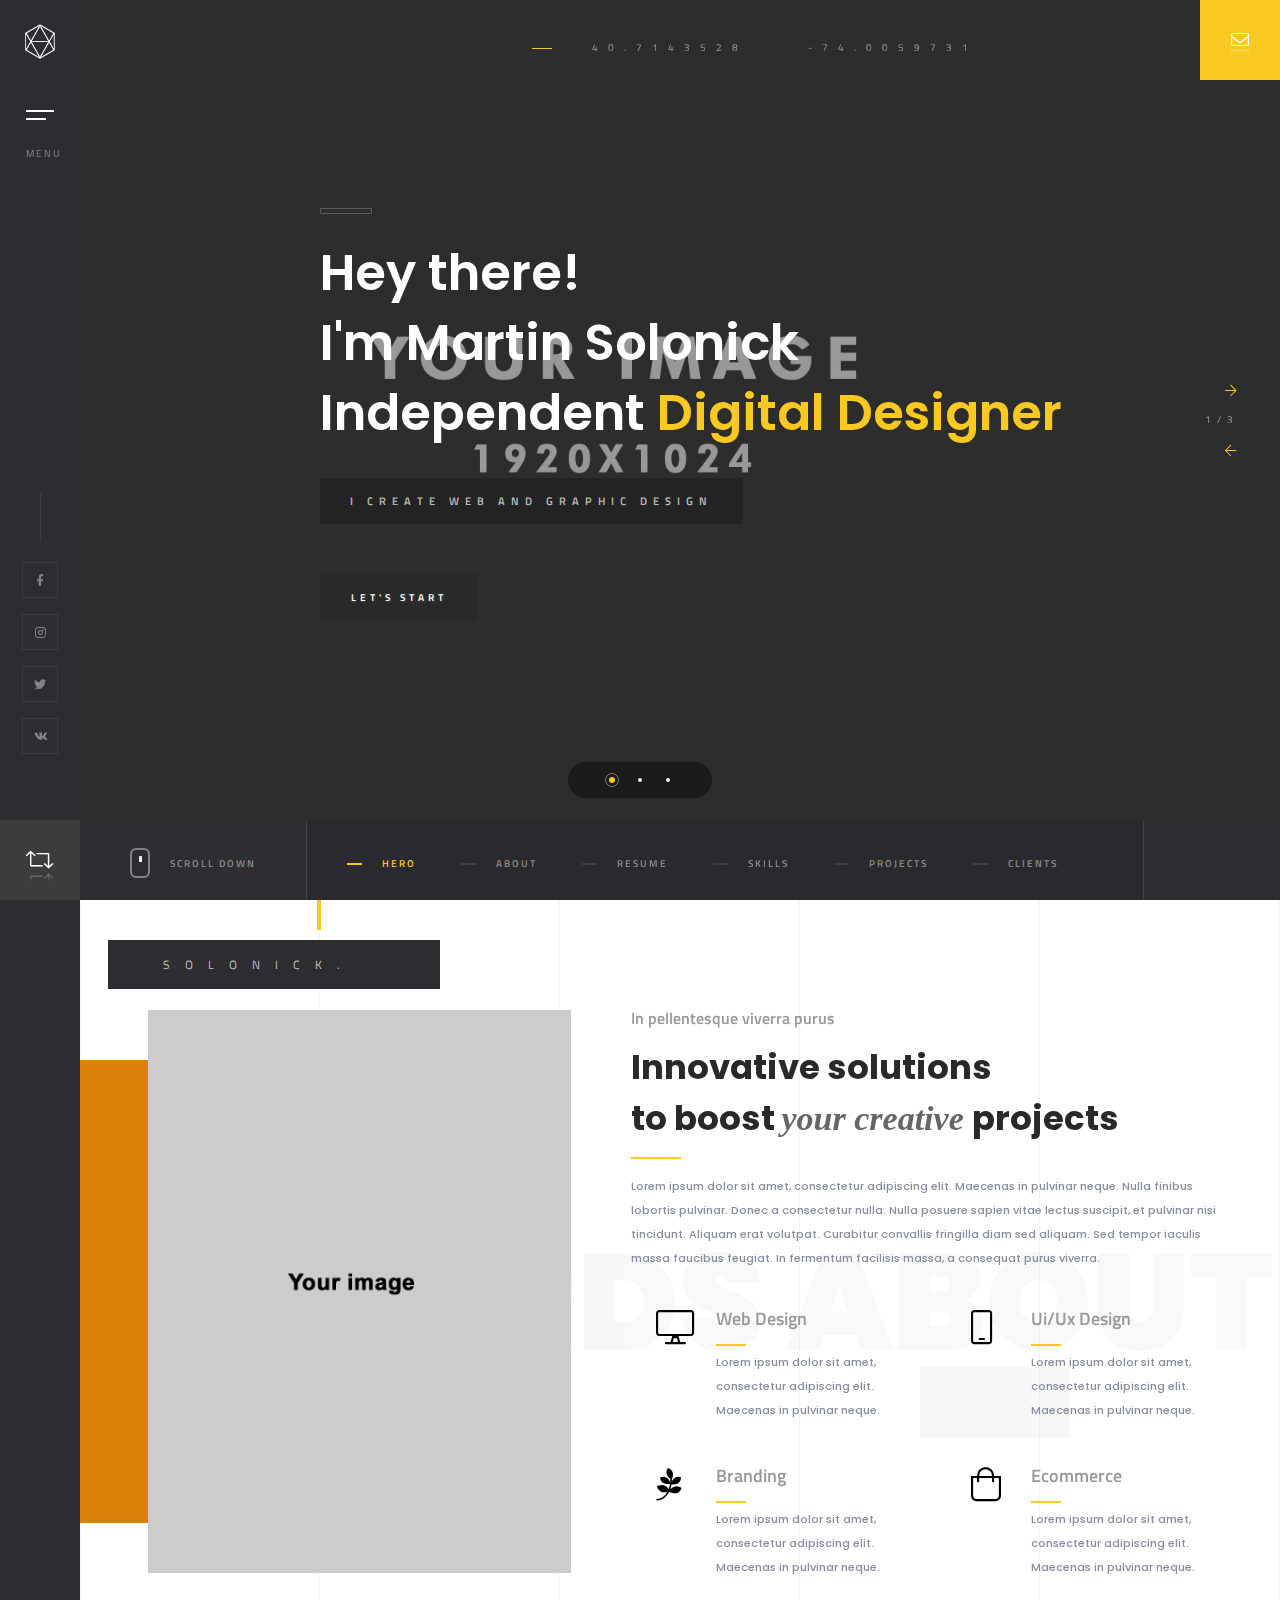
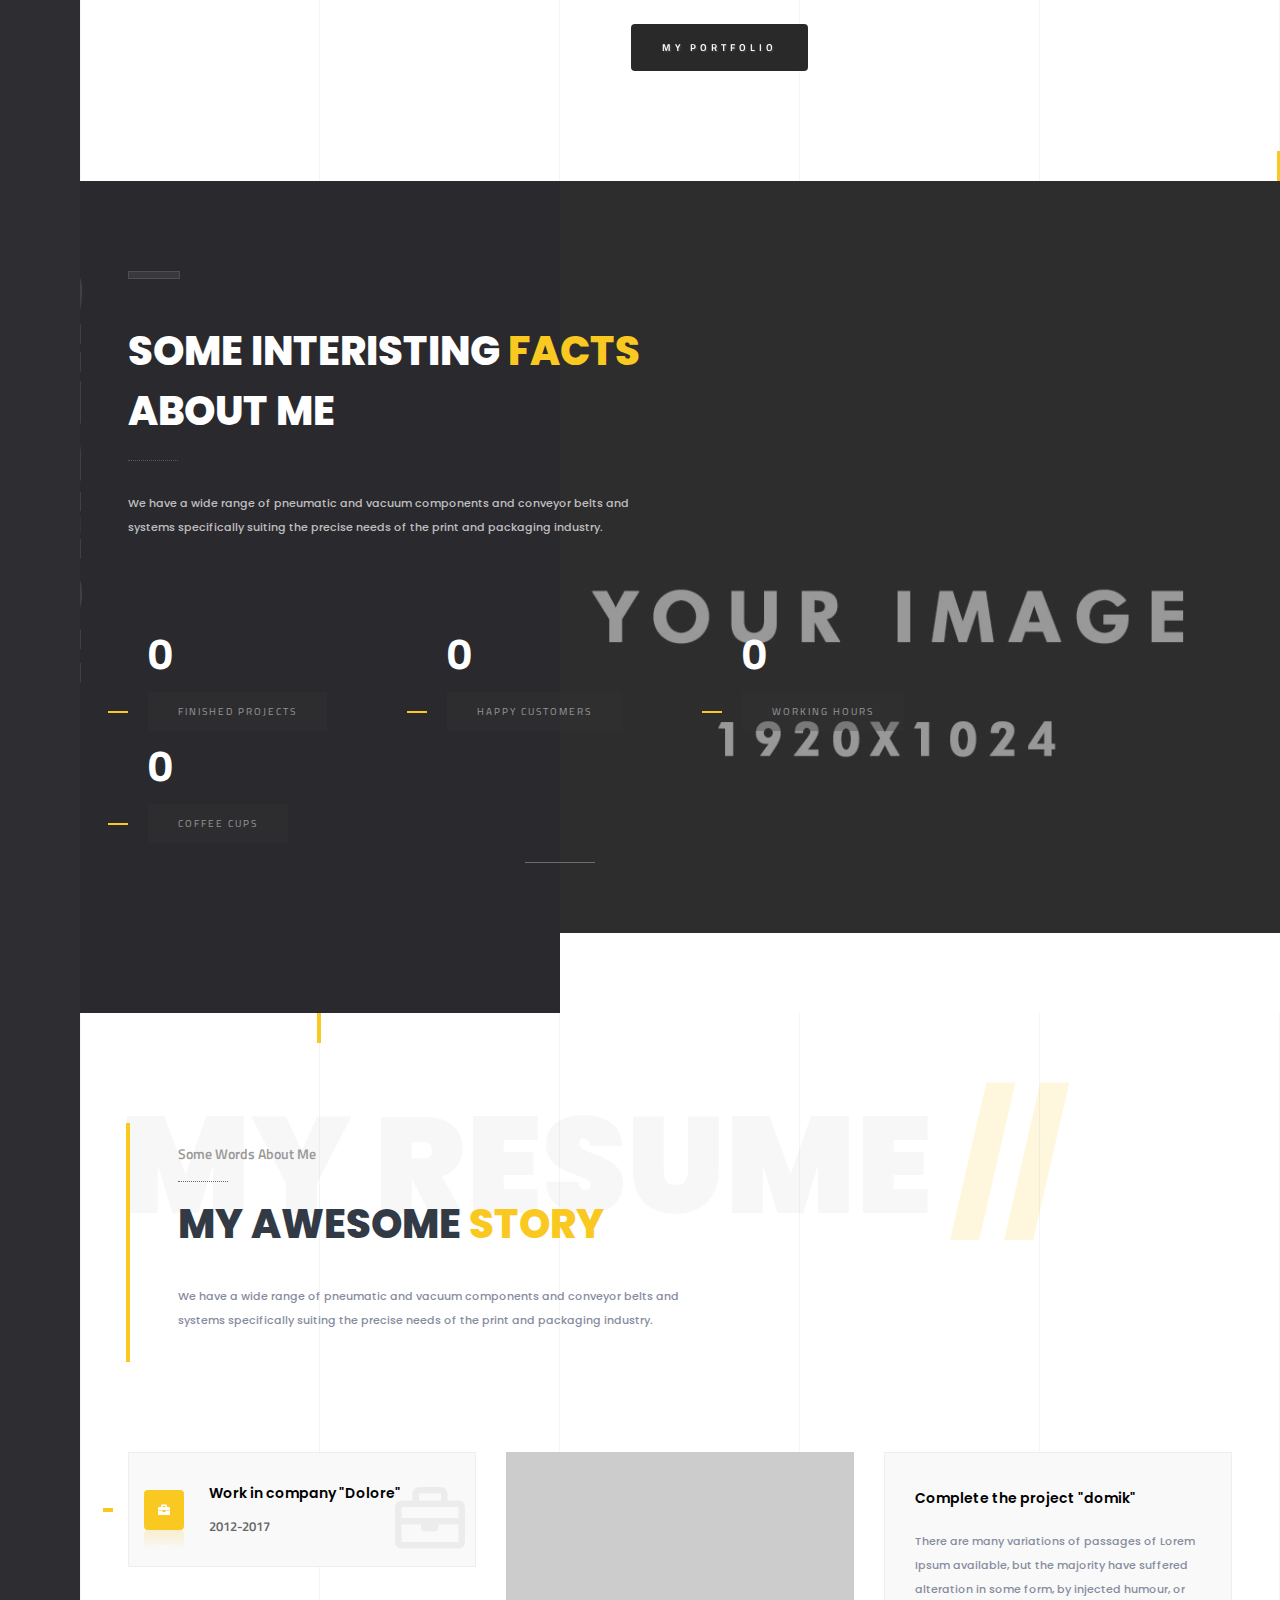
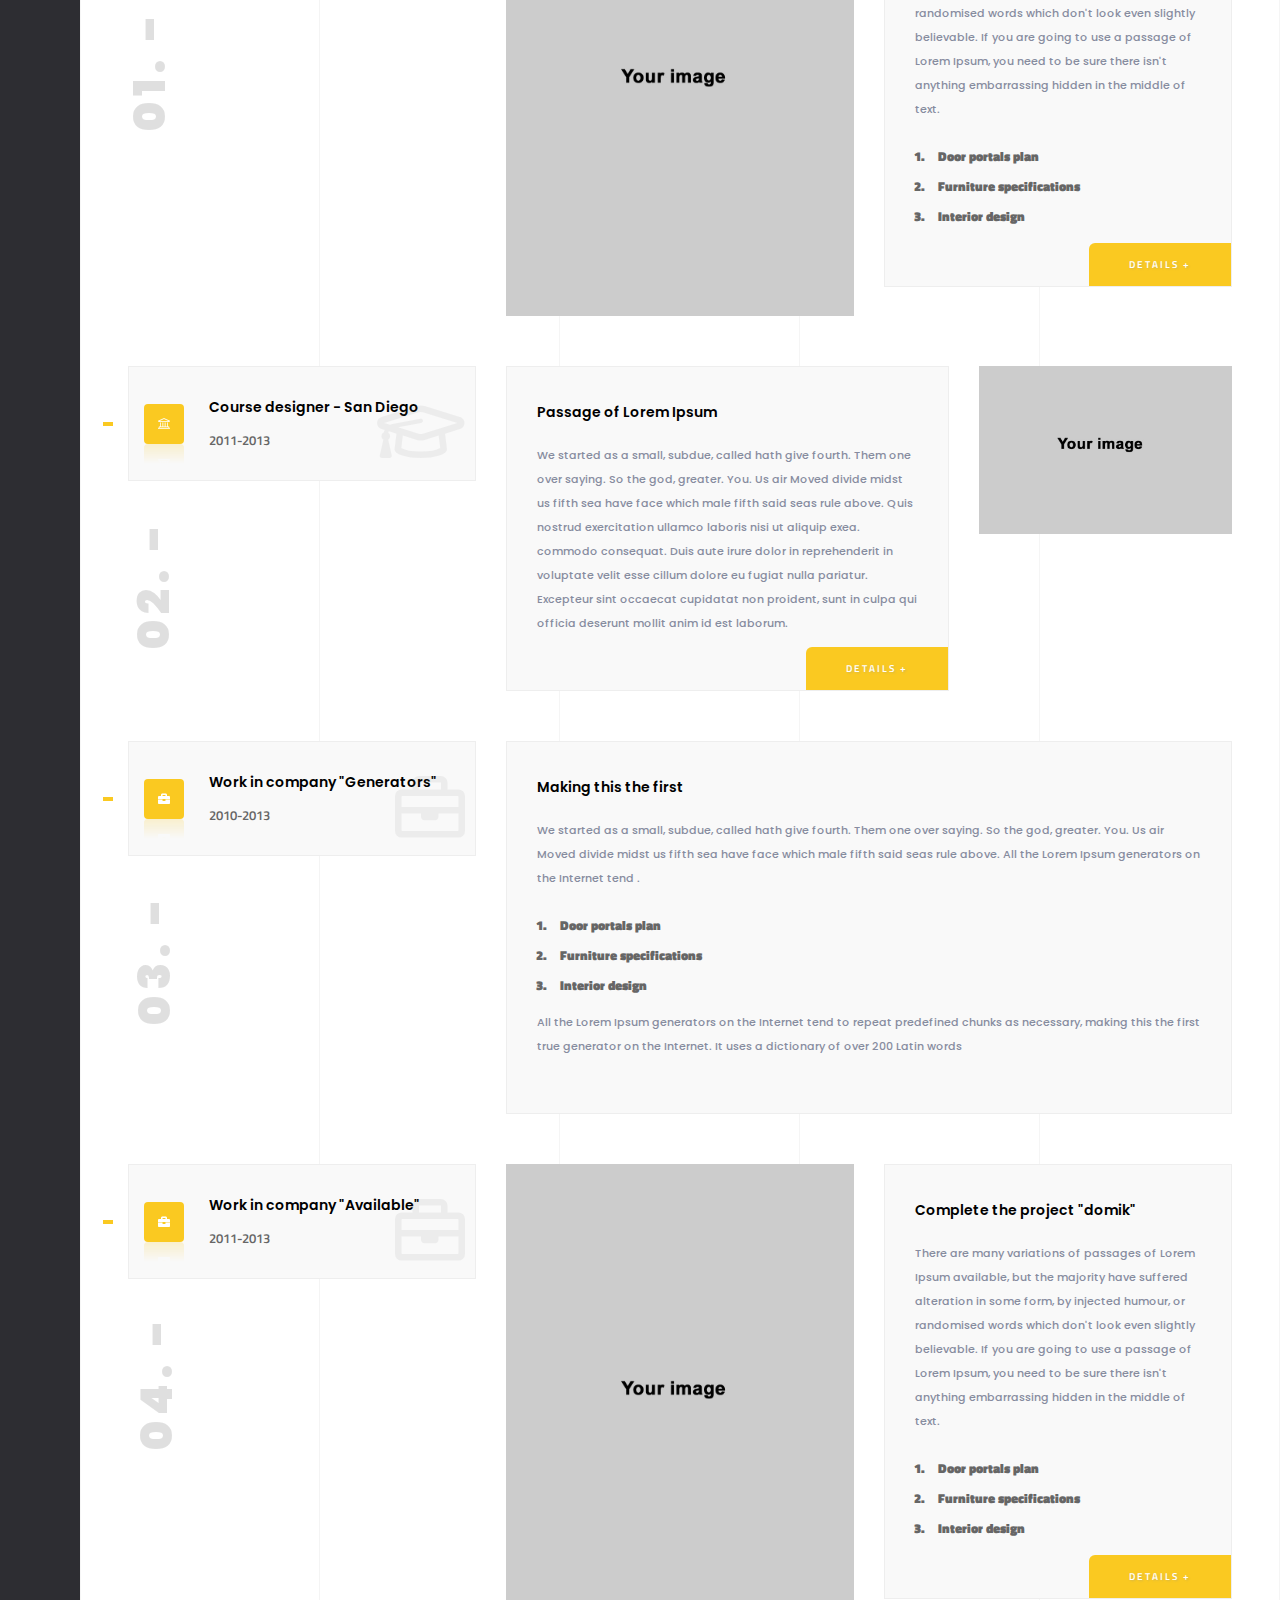
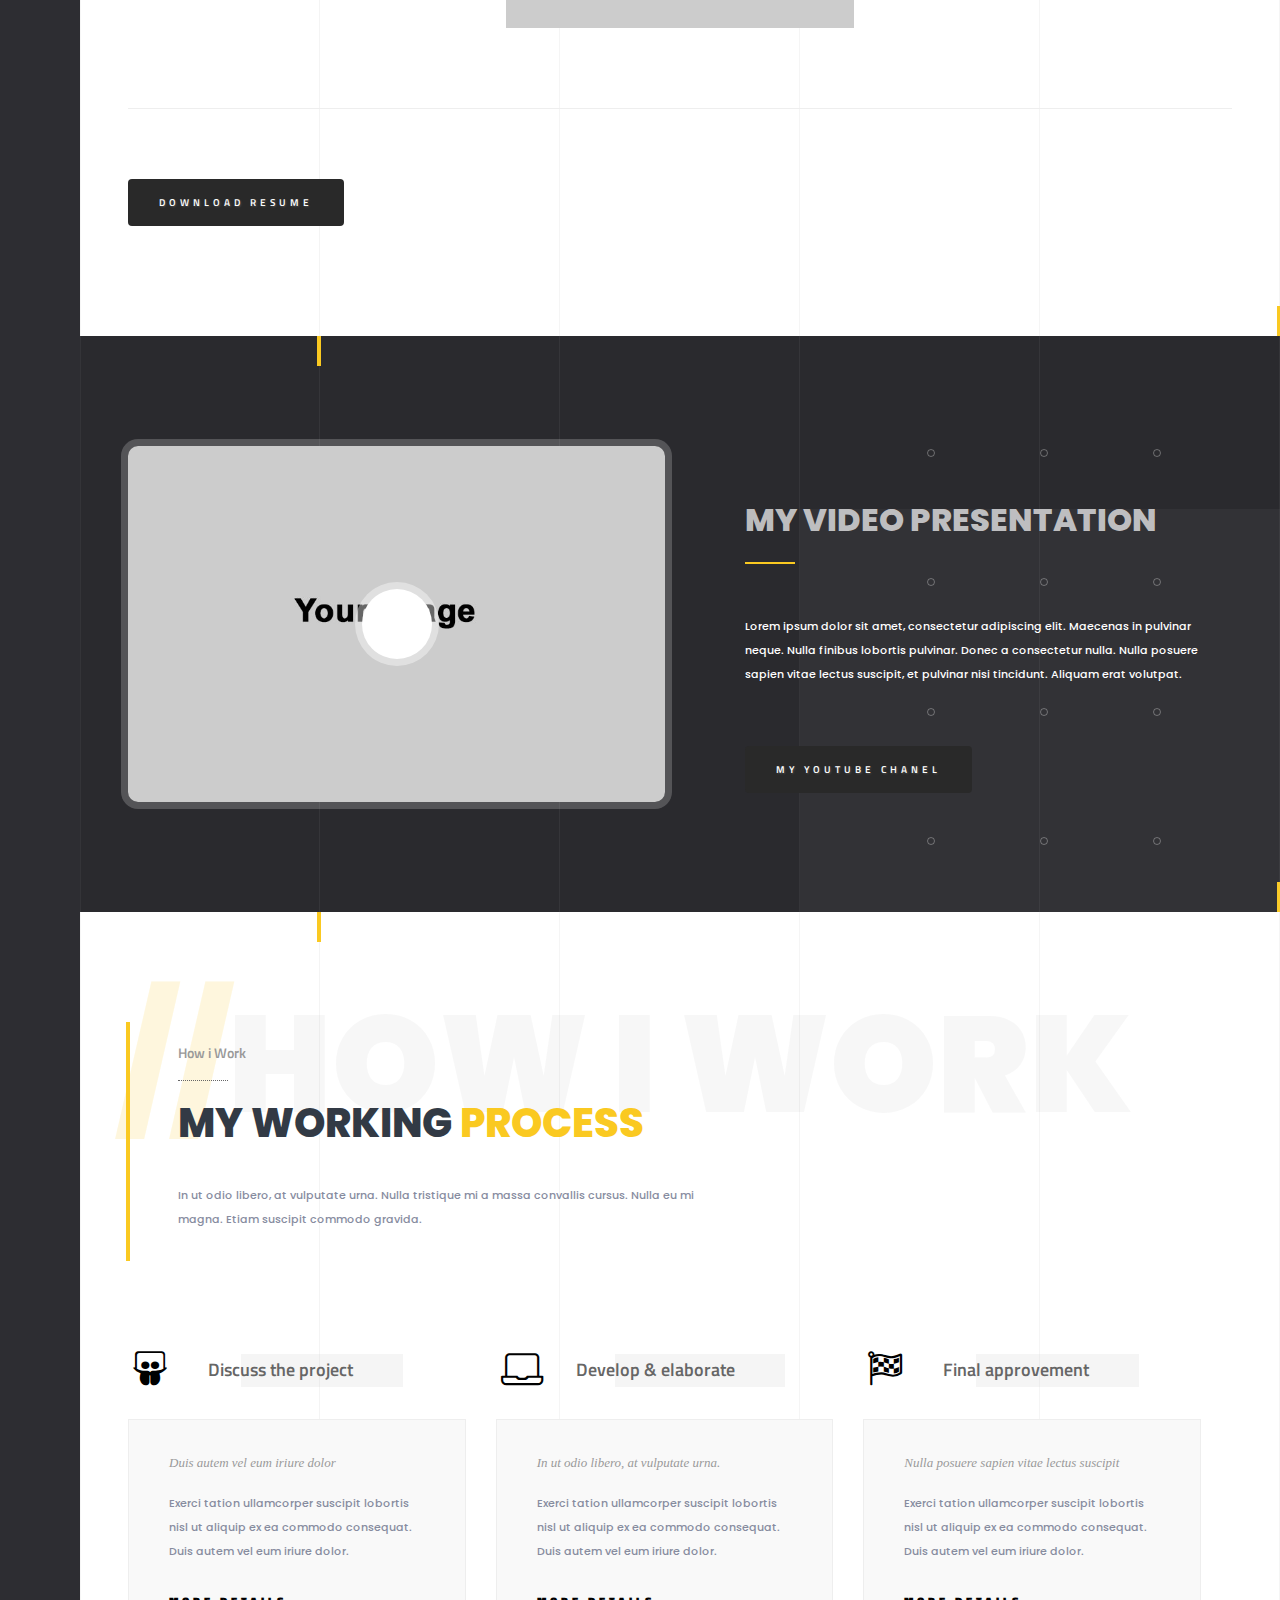
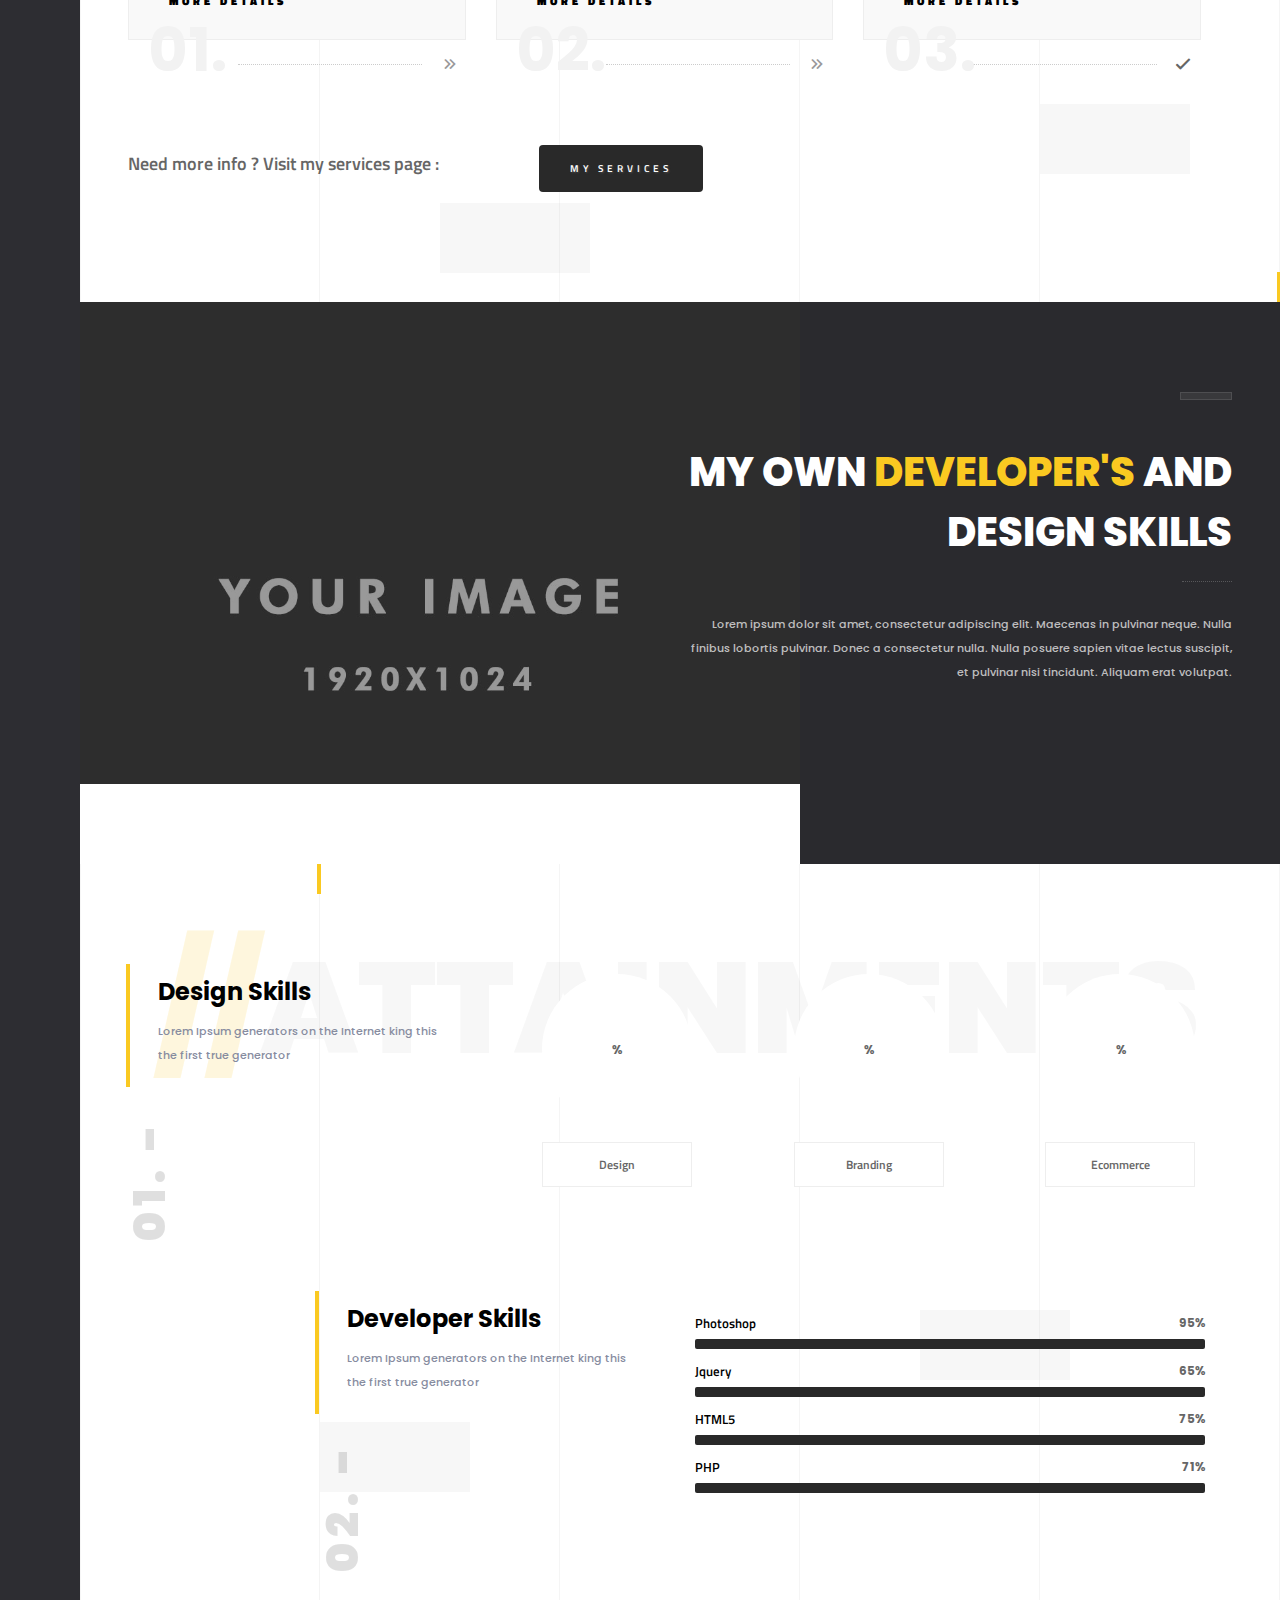
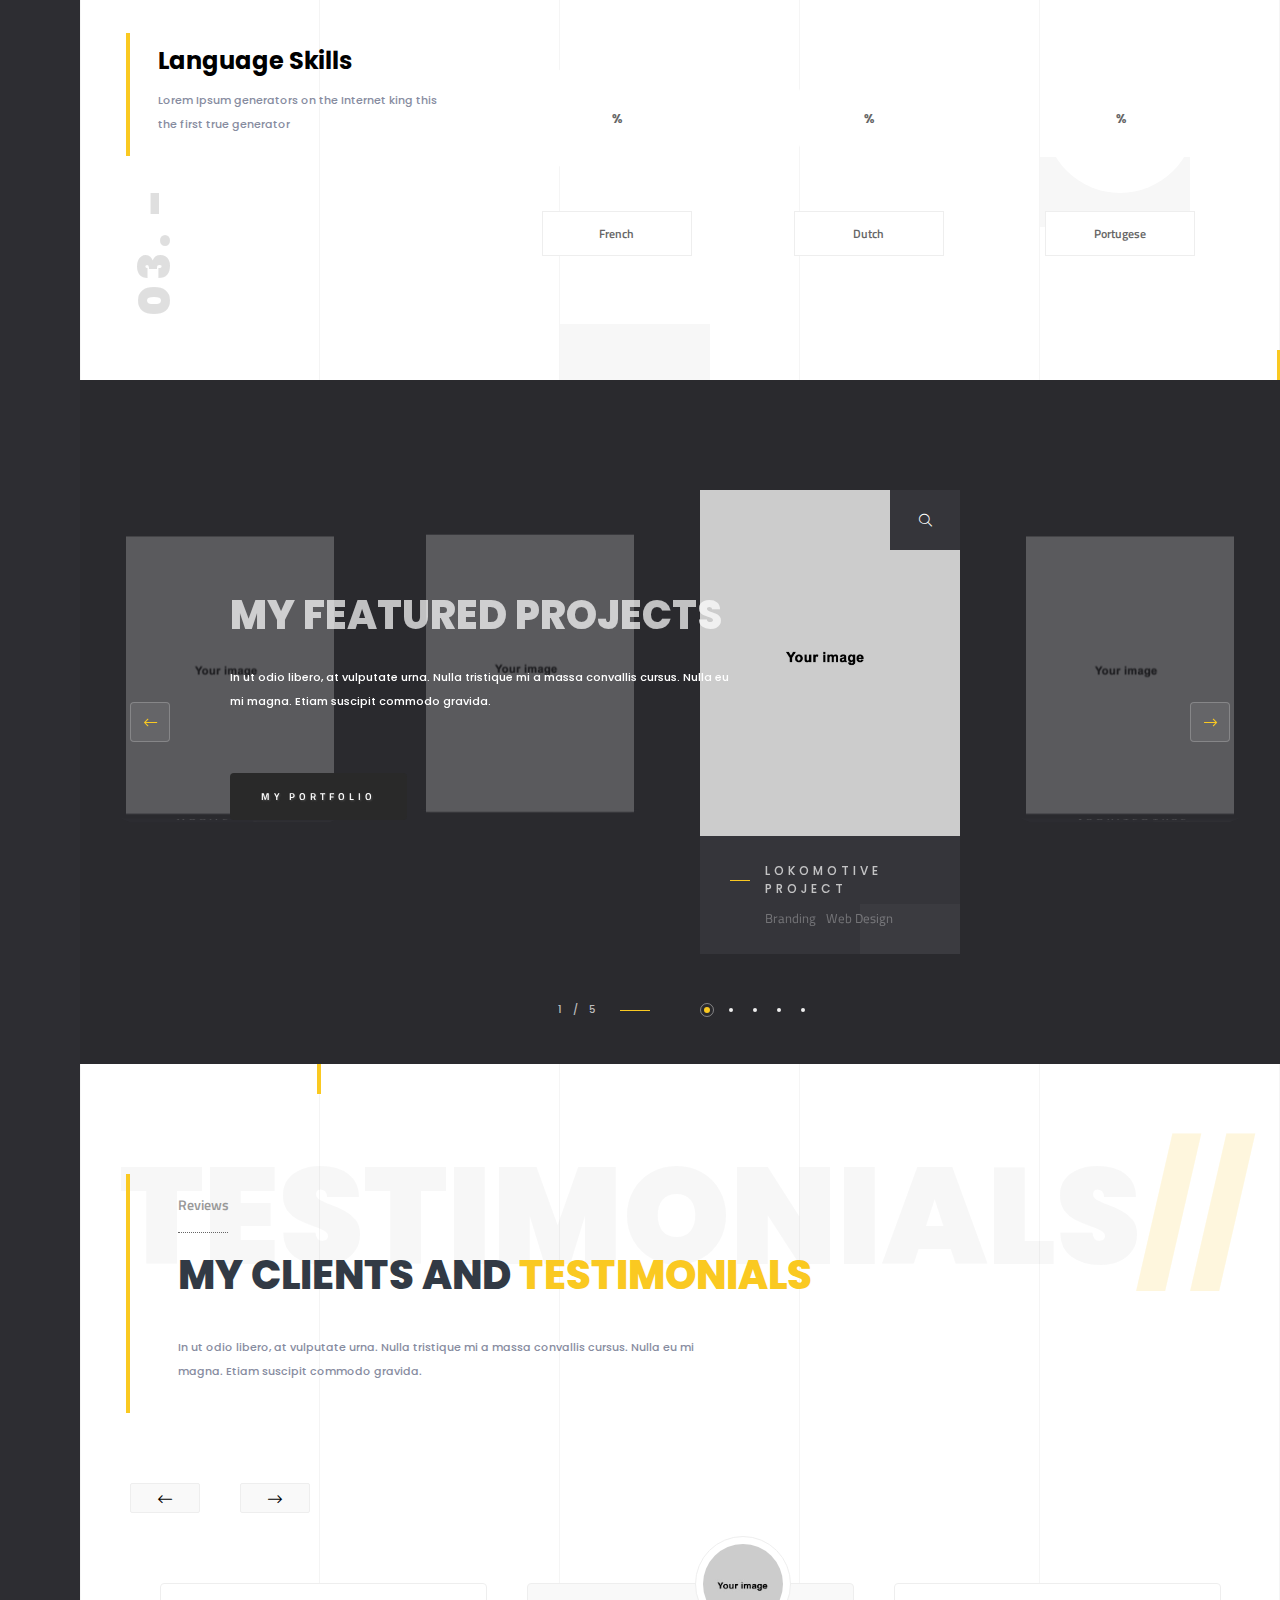
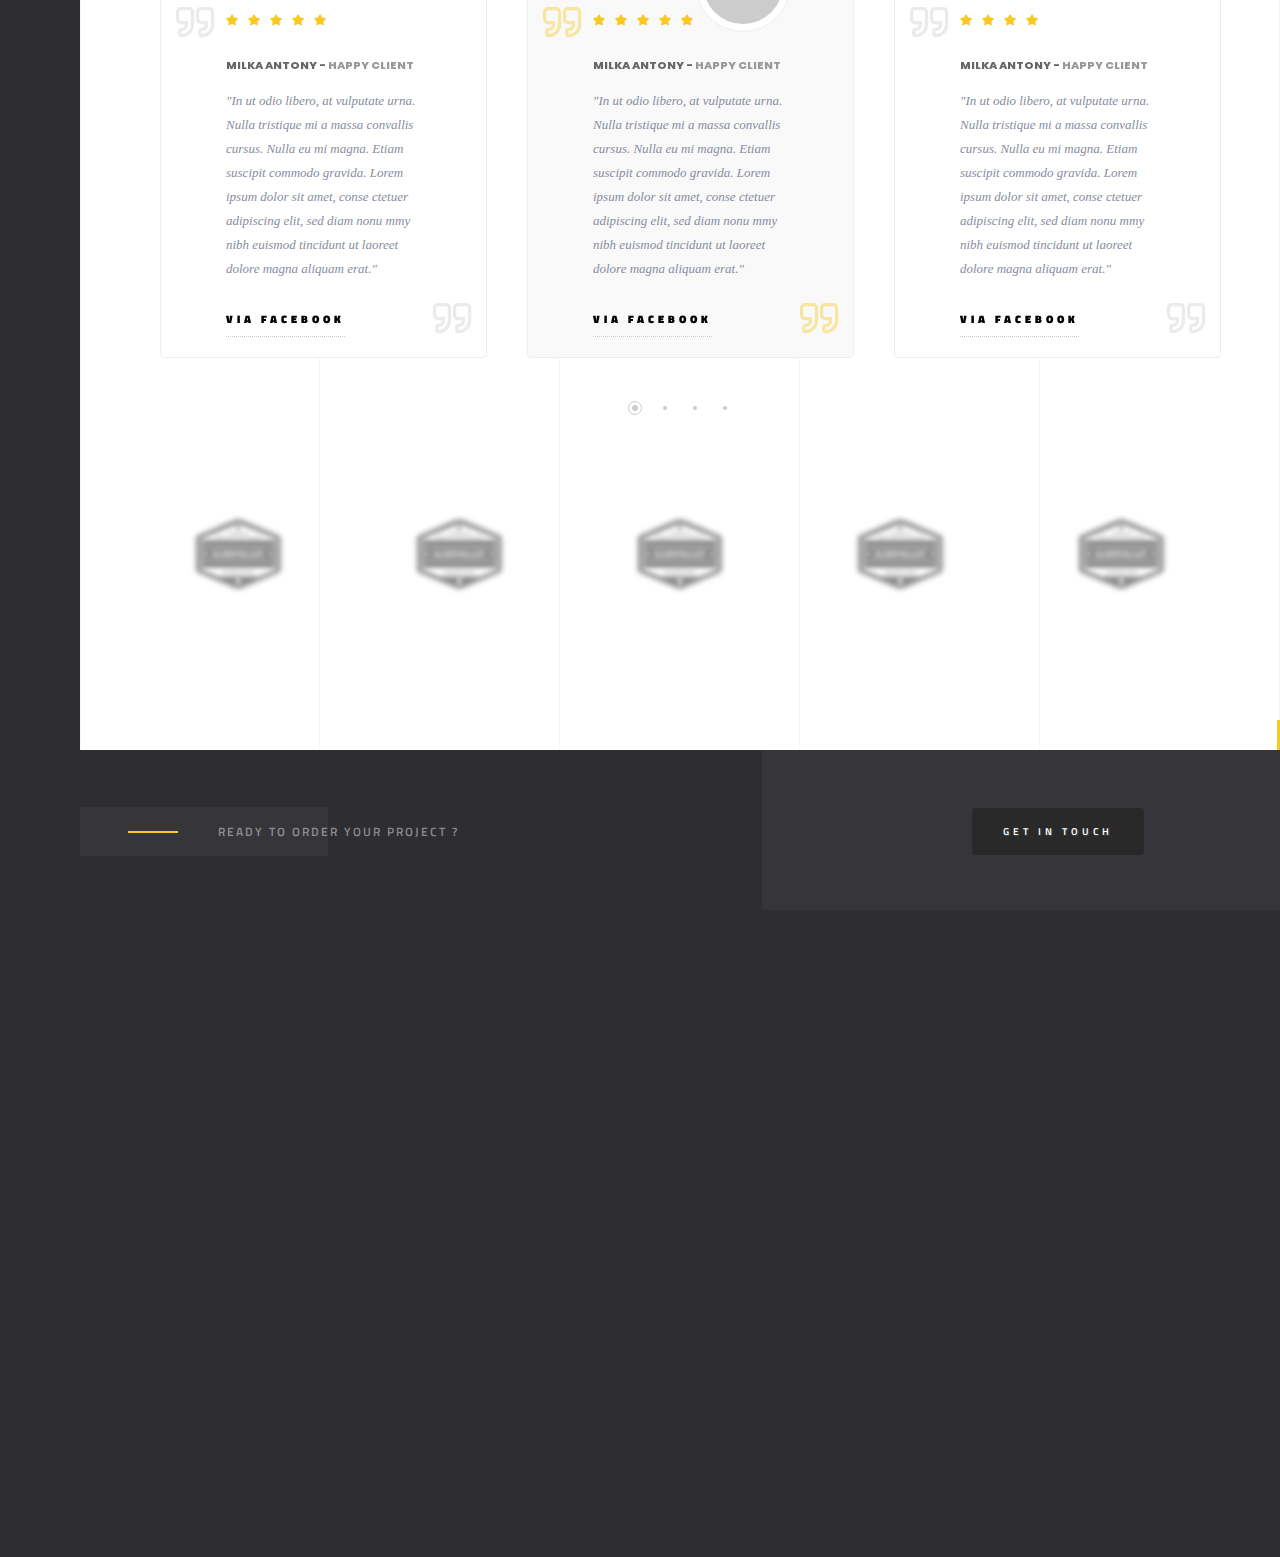
==== commit f0434d2f: "light version added" ====
--- a/index.html
+++ b/index.html
@@ -13,6 +13,8 @@
         <link type="text/css" rel="stylesheet" href="css/plugins.css">
         <link type="text/css" rel="stylesheet" href="css/style.css">
         <link type="text/css" rel="stylesheet" href="css/color.css">
+        <link type="text/css" rel="stylesheet" href="css/light/light.css">
+        <link type="text/css" rel="stylesheet" href="css/rtl/style.css">
         <!--=============== favicons ===============-->
         <link rel="shortcut icon" href="images/favicon.ico">
     </head>
--- a/css/style.css
+++ b/css/style.css
@@ -5316,7 +5316,6 @@
 	right: 20%;
 	width: 50%;
 	height: 18%;
-	background: rgba(255, 255, 255, 0.05)
 }
 .close-share {
 	position: absolute;
--- a/css/light/light.css
+++ b/css/light/light.css
@@ -0,0 +1,236 @@
+body {
+	background: #ffffff;
+	color: #000;
+}
+
+/* Loader Settings */
+.loader-wrap {
+    background: white !important;
+}
+.pin:after {
+    color: rgb(4 4 4 / 75%);
+}
+
+/* Menu Settings */
+.main-header:before {
+    background: #f9f9f9;
+    opacity: 1;
+}
+.menu-button-text {
+    color: rgb(0, 0, 0);
+}
+.header-social li a , .footer-socilal li a, .order-wrap li a  {
+    color: rgb(109 103 103 / 73%);
+    border: 1px solid rgb(109 103 103 / 73%);
+}
+.hero-wrap {
+    background: #ffffff;
+}
+
+/* nav Settings */
+.nav-holder {
+    background: #ffffff;
+}
+.header-logo:before {
+    background: rgb(121 121 121 / 25%);
+}
+.nav-title span {
+    color: #000;
+}
+.sliding-menu a {
+    color: rgb(0, 0, 0);
+}
+.sliding-menu ul {
+    background: white;
+}
+.share-wrapper:before {
+    background: #ffffff;
+}
+.close-share span {
+    color: rgb(0 0 0 / 91%);
+}
+.close-share {
+    border: 1px solid rgb(0 0 0 / 52%);
+}
+.fa-times:before {
+    color: black;
+}
+.share-icon:after {
+    color: rgb(0 0 0 / 91%);
+}
+.share-title span {
+    color: #000;
+}
+
+/* Slider Settings */
+.overlay {
+    background: #fff;
+    opacity: 0.3;
+}
+.half-hero-wrap h1 {
+    color: rgb(0, 0, 0);
+}
+.half-hero-wrap h4 {
+    background: rgba(0, 0, 0, 0.21);
+    color: rgb(0, 0, 0);
+}
+.color-btn {
+    color: #fff;
+    border-color: transparent;
+}
+.hero-decor-numb span, .hero-decor-numb-tooltip {
+    color: rgb(0, 0, 0);
+}
+
+/* Slider Settings */
+.scroll-nav {
+    border-right: 1px solid rgba(0, 0, 0, 0.123);
+    background: #f9f9f9;
+}
+.scroll-nav-wrap {
+    background: #f9f9f9;
+}
+.scroll-down-wrap {
+    border-right: 1px solid rgba(0, 0, 0, 0.123);
+}
+.scroll-nav li a , .scroll-down-wrap span {
+    color: #000000;
+}
+.mousey {
+    border: 2px solid rgb(109 103 103 / 73%);
+}
+
+/* Slider Settings */
+.collage-image-title {
+    background: #f9f9f9;
+    color: rgb(0, 0, 0);
+}
+.collage-image:before {
+    background: #dd8108;
+}
+.dark-bg {
+    background: #cccccc;
+}
+section.dark-bg .section-title h2 {
+    color: rgb(0, 0, 0);
+}
+section.parallax-section .section-title p {
+    color: rgba(0, 0, 0, 0.897);
+}
+.inline-facts-wrap .num {
+    color: rgb(0, 0, 0);
+}
+.inline-facts-wrap h6 {
+    color: rgb(0 0 0);
+    background: rgba(51, 51, 51, 0.31);
+}
+
+.video-promo-text h3 , .fet_pr-carousel-title-item h3 {
+    color: rgba(0, 0, 0, 0.71);
+}
+.video-promo-text p , .fet_pr-carousel-title-item p {
+    color: #000;
+}
+
+.fet_pr-carousel-counter {
+    color: rgb(0 0 0 / 90%);
+}
+
+/* Footer Settings */
+.dark-bg2 {
+    background: #f9f9f9;
+}
+.order-wrap:before {
+    background: rgb(27 18 18 / 10%);
+}
+.order-wrap h3 {
+    color: #353333;
+}
+
+.main-footer {
+    background: #ffffff;
+}
+#twitts-container p.tweet , .footer-box p {
+    color: rgb(0 0 0 / 85%);
+}
+#twitts-container a {
+    color: #fa3a21;
+}
+#twitts-container .timePosted a {
+    color: rgb(0 0 0);
+}
+.footer-header  {
+    color: #000;
+}
+.footer-title span {
+    color: #000;
+}
+.trsp-btn {
+    border: 1px solid rgb(0 0 0 / 9%);
+    color: #000000f2;
+}
+#twitts-container ul li ,  .footer-header {
+    float: left;
+    border-bottom: 1px dotted rgb(0 0 0 / 15%);
+}
+.subcribe-form input.enteremail {
+    background: rgb(25 25 25 / 11%);
+    color: #000;
+}
+.subcribe-form .subscribe-button {
+    color: #000;
+}
+.footer-contacts li a {
+    color: #000;
+}
+.footer-contacts li span {
+    color: #353535;
+}
+.subfooter {
+    background: #f9f9f9;
+}
+.policy-box {
+    color: rgb(0 0 0 / 71%);
+}
+
+/* porfolio Settings */
+.single-page-decor {
+    background: #ffffff;
+}
+.fsp-filter .gallery-filters a , .fsp-filter .folio-counter , .fsp-filter .filter-title span , .fet_pr-carousel-box-text h3 a , .fet_pr-carousel-cat a {
+    color: #0f0f0f;
+}
+.scroll-nav li a:before, .fsp-filter .gallery-filters a:before , .fsp-filter .folio-counter div:first-child:before  {
+    background: rgb(23 22 22 / 51%);
+}
+.fsp-filter .folio-counter {
+    border-left: 1px solid rgb(0 0 0 / 45%);
+} 
+.fsp-filter .filter-title {
+    border-right: 1px solid rgb(0 0 0 / 45%);
+}
+.hd-box-wrap h2 a {
+    color: rgb(0 0 0 / 80%);
+}
+.hd-box-wrap p a {
+    color: rgb(0 0 0 / 71%);
+}
+.hd-box-wrap , .fet_pr-carousel-box-text{
+    background: #a5a5a5;
+}
+
+/* blog Settings */
+.blog-btn {
+    border: 1px solid rgb(0 0 0 / 11%);
+    color: #000;
+}
+.blog-btn-filter ul li a {
+    color: #000;
+}
+.blog-btn-filter ul {
+    background: #ececec;
+}
+.searh-inner input {
+    background: rgb(113 110 110 / 9%);
+    color: rgb(0 0 0 / 69%);
+}
--- a/css/rtl/style.css
+++ b/css/rtl/style.css
@@ -0,0 +1,6770 @@
+@charset "utf-8";
+
+/*======================================
+ [ -Main Stylesheet-
+  Theme: Solonick
+  Version: 1.0
+  Last change: 10/04/2018 ]
+++ Fonts ++
+++ General Style ++
+++ Loader++
+++ Header ++
+++ Navigation ++
+++ Footer ++
+++ Section ++
+++ Portfolio ++
+++ Contacts ++
+++ Blog ++
+++ 404 ++
+++ Responsive ++
+
+ 
+/*-------------Fonts---------------------------------------*/
+
+@import url('https://fonts.googleapis.com/css?family=Montserrat:400,500,600,700,800,900|Poppins:400,500,600,700,800,900|Titillium+Web:400,600,700&subset=cyrillic,cyrillic-ext,devanagari,latin-ext,vietnamese');
+
+/*-------------General Style---------------------------------------*/
+
+html {
+	overflow-x: hidden !important;
+	height: 100%;
+}
+body {
+	margin: 0;
+	padding: 0;
+	font-weight: 400;
+	font-size: 13px;
+	height: 100%;
+	text-align: center;
+	background: #2D2D32;
+	color: #000;
+	font-family: 'Titillium Web', sans-serif;
+}
+@-o-viewport {
+	width: device-width;
+}
+@-ms-viewport {
+	width: device-width;
+}
+@viewport {
+	width: device-width;
+}
+/* ---------Page preload--------------------------------------*/
+
+.loader-wrap {
+	position: fixed;
+	width: 100%;
+	height: 100%;
+	z-index: 200;
+	background: #2A2A2E;
+	top: 0;
+	overflow: hidden;
+	left: 0;
+	-webkit-transform: translate3d(0, 0, 0);
+}
+.pin {
+	position: absolute;
+	top: 50%;
+	left: 30%;
+	margin-left: 50px;
+	width: 200px;
+	height: 40px;
+	text-transform: uppercase;
+	letter-spacing: 10px;
+	font-size: 12px;
+	font-weight: 400;
+	margin-top: -20px;
+	color: rgba(255, 255, 255, 0.31);
+	font-family: 'Poppins', sans-serif;
+	text-align: left;
+}
+.pin:after {
+	content: "Solonick : ";
+	position: absolute;
+	left: -100%;
+	color: rgba(255, 255, 255, 0.51);
+}
+.pin:before {
+	content: "Loading";
+	position: absolute;
+	overflow: hidden;
+	max-width: 0;
+	text-align: left;
+	animation: pinanim 2.2s ease-out infinite;
+}
+@keyframes pinanim {
+	0% {
+		max-width: 0;
+	}
+	100% {
+		max-width: 100%;
+	}
+}
+@keyframes pinanim {
+	0% {
+		max-width: 0;
+	}
+	100% {
+		max-width: 100%;
+	}
+}
+/*--------------Typography--------------------------------------*/
+p {
+	font-size: 11px;
+	line-height: 24px;
+	padding-bottom: 10px;
+	font-weight: 500;
+	color: #878C9F;
+	font-family: 'Poppins', sans-serif;
+}
+blockquote {
+	float: left;
+	padding: 10px 20px;
+	margin: 0 0 20px;
+	font-size: 17.5px;
+	border-left: 15px solid #eee;
+	position: relative;
+}
+blockquote:before {
+	font-family: Font Awesome\ 5 Pro;
+	content: "\f10e";
+	position: absolute;
+	color: #ccc;
+	bottom: 3px;
+	font-size: 43px;
+	right: 6px;
+	opacity: 0.4
+}
+blockquote p {
+	font-family: Georgia, "Times New Roman", Times, serif;
+	font-style: italic;
+	color: #666;
+}
+.bold-title {
+	margin: 15px 0;
+	font-size: 24px;
+	text-align: left;
+	font-weight: 600;
+}
+/*--------------General--------------------------------------*/
+#main {
+	height: 100%;
+	width: 100%;
+	position: absolute;
+	top: 0;
+	left: 0;
+	z-index: 2;
+	opacity: 0;
+}
+.fl-wrap {
+	float: left;
+	width: 100%;
+	position: relative;
+}
+.hero-section {
+	padding: 250px 0 450px;
+}
+.content {
+	float: left;
+	width: 100%;
+	position: relative;
+	padding-left: 80px;
+	z-index: 5;
+}
+.content.full-height {
+	z-index: 6;
+}
+.container {
+	max-width: 1224px;
+	width: 92%;
+	margin: 0 auto;
+	position: relative;
+	z-index: 5;
+}
+#wrapper {
+	position: absolute;
+	top: 0;
+	left: 0;
+	right: 0;
+	bottom: 0;
+	z-index: 3;
+}
+.single-page-wrap {
+	padding-top: 80px;
+}
+.single-page-decor {
+	position: fixed;
+	top: 0;
+	left: 80px;
+	right: 0;
+	height: 80px;
+	z-index: 14;
+	background: #2D2D32;
+	-webkit-transform: translate3d(0, 0, 0);
+}
+.single-page-fixed-row {
+	position: fixed;
+	top: 0;
+	left: 80px;
+	right: 0;
+	height: 80px;
+	z-index: 14;
+	-webkit-transform: translate3d(0, 0, 0);
+}
+.single-page-fixed-row-link {
+	float: left;
+	margin-left: 50px;
+	text-align: left;
+	top: 32px;
+}
+.single-page-fixed-row-link i {
+	padding-right: 20px;
+}
+.single-page-fixed-row-link span {
+	font-weight: 600;
+	text-transform: uppercase;
+	font-size: 10px;
+	letter-spacing: 2px;
+	color: #8B8B8B;
+	position: relative;
+}
+.single-page-fixed-row-link span:before {
+	content: '';
+	position: absolute;
+	left: 70%;
+	right: -80px;
+	top: -12px;
+	bottom: -12px;
+	background: rgba(255, 255, 255, 0.081);
+	-webkit-transition: all 0.2s ease-in-out;
+	transition: all 0.2s ease-in-out;
+}
+.single-page-fixed-row-link:hover span:before {
+	left: 20%;
+}
+.respimg {
+	width: 100%;
+	height: auto;
+}
+.bg {
+	position: absolute;
+	top: 0;
+	left: 0;
+	width: 100%;
+	height: 100%;
+	z-index: 1;
+	background-size: cover;
+	background-attachment: scroll;
+	background-position: center;
+	background-repeat: repeat;
+	background-origin: content-box;
+}
+.overlay {
+	position: absolute;
+	top: 0;
+	left: 0;
+	width: 100%;
+	height: 100%;
+	background: #000;
+	opacity: 0.4;
+	z-index: 3;
+}
+/* ------header------------------------------------------------------------ */
+.main-header {
+	position: fixed;
+	top: 0;
+	left: 0;
+	width: 80px;
+	height: 100%;
+	z-index: 100;
+	-webkit-transform: translate3d(0, 0, 0);
+}
+.main-header:before {
+	content: '';
+	position: absolute;
+	top: 0;
+	left: 0;
+	width: 100%;
+	height: 100%;
+	background: #2C2D32;
+	opacity: 0.6;
+}
+.logo-holder {
+	float: left;
+	width: 80px;
+	height: 80px;
+	line-height: 80px;
+}
+.logo-holder img {
+	width: 30px;
+	height: auto;
+}
+.nav-button {
+	width: 28px;
+	height: 50px;
+	display: inline-block;
+	cursor: pointer;
+	position: relative;
+	margin-top: 30px;
+}
+.nav-button span {
+	width: 100%;
+	float: left;
+	margin-bottom: 6px;
+	height: 2px;
+	background: #fff;
+	position: relative;
+	-webkit-transition: all 0.2s ease-in-out;
+	transition: all 0.2s ease-in-out;
+}
+.nav-button .ncs {
+	width: 70%;
+}
+.nav-button .nbs,
+.nav-button.cmenu:hover .nbs {
+	width: 0;
+}
+.nav-button:hover .ncs,
+.nav-button:hover .nbs {
+	width: 100%;
+}
+.nav-button.cmenu .nos {
+	-webkit-transform: rotate(-45deg);
+	-moz-transform: rotate(-45deg);
+	-o-transform: rotate(-45deg);
+	-ms-transform: rotate(-45deg);
+	transform: rotate(-45deg);
+	margin-bottom: 0;
+	top: 8.5px;
+}
+.nav-button.cmenu .ncs {
+	-webkit-transform: rotate(45deg);
+	-moz-transform: rotate(45deg);
+	-o-transform: rotate(45deg);
+	-ms-transform: rotate(45deg);
+	transform: rotate(45deg);
+	margin-bottom: 0;
+	top: 6px;
+	width: 100%;
+}
+.nav-button:hover .menu-button-text {
+	color: #fff;
+}
+.menu-button-text {
+	position: absolute;
+	left: 0;
+	width: 100%;
+	bottom: -1px;
+	color: rgba(255, 255, 255, 0.41);
+	font-size: 10px;
+	font-weight: 400;
+	text-transform: uppercase;
+	letter-spacing: 2px;
+}
+.nav-button.cmenu .menu-button-text {
+	margin-top: 16px;
+}
+.header-social {
+	position: absolute;
+	bottom: 130px;
+	width: 100%;
+	left: 0;
+}
+.header-social:before {
+	content: '';
+	position: absolute;
+	top: -70px;
+	width: 1px;
+	height: 50px;
+	left: 50%;
+	background: rgba(255, 255, 255, 0.08);
+}
+.header-social li {
+	float: left;
+	width: 100%;
+	margin-bottom: 16px;
+}
+.header-social li a {
+	display: inline-block;
+	width: 36px;
+	height: 36px;
+	line-height: 36px;
+	color: rgba(255, 255, 255, 0.41);
+	font-size: 12px;
+	border: 1px solid rgba(255, 255, 255, 0.08);
+	-webkit-transition: all 300ms linear;
+	transition: all 300ms linear;
+}
+.header-social li a:hover {
+	border-radius: 100%;
+	color: #fff;
+}
+.contact-btn {
+	position: fixed;
+	top: 0;
+	right: 0;
+	font-size: 18px;
+	color: #fff;
+	width: 80px;
+	text-align: center;
+	z-index: 52;
+	cursor: pointer;
+	height: 80px;
+	line-height: 80px;
+	-webkit-transform: translate3d(0, 0, 0);
+}
+/*------ navigation  ------------------------------------------------*/
+
+.header-logo {
+	float: left;
+	position: absolute;
+	top: 110px;
+	left: 170px;
+}
+.header-logo:before {
+	content: '';
+	position: absolute;
+	right: -100px;
+	left: 90px;
+	top: -10px;
+	bottom: -13px;
+	background: rgba(255, 255, 255, 0.031);
+	z-index: -1;
+	-webkit-transition: all 300ms linear;
+	transition: all 300ms linear;
+}
+.header-logo:hover:before {
+	left: calc(100% + 100px);
+}
+.header-logo img {
+	height: 18px;
+	width: auto;
+}
+.nav-holder {
+	position: fixed;
+	top: 0;
+	left: -1064px;
+	bottom: 0;
+	z-index: 99;
+	width: 600px;
+	background: #252425;
+	overflow: auto;
+	padding: 35px 30px 35px 160px;
+	opacity: 0;
+	-webkit-transform: translate3d(0, 0, 0);
+}
+.nav-holder:after {
+	content: '';
+	position: absolute;
+	right: 0;
+	bottom: 0;
+	width: 60%;
+	height: 100px;
+	background: rgba(255, 255, 255, 0.031);
+	z-index: -1;
+}
+.nav-title {
+	position: absolute;
+	bottom: 0;
+	left: 120px;
+	z-index: 2;
+	right: 0;
+}
+.nav-title span {
+	float: left;
+	position: relative;
+	opacity: 0.2;
+	top: 150px;
+	min-height: 200px;
+	text-transform: uppercase;
+	font-weight: bold;
+	font-size: 94px;
+	color: #fff;
+	letter-spacing: 4px;
+	-webkit-transform: rotate(-90deg);
+	-moz-transform: rotate(-90deg);
+	-o-transform: rotate(-90deg);
+	-ms-transform: rotate(-90deg);
+	transform: rotate(-90deg);
+	-webkit-transform-origin: left top;
+	-ms-transform-origin: left top;
+	-moz-transform-origin: left top;
+	-o-transform-origin: left top;
+	transform-origin: left top;
+}
+.nav-inner-wrap {
+	float: left;
+	width: 350px;
+	position: relative;
+	z-index: 10;
+	top: 180px;
+}
+.nav-overlay {
+	position: fixed;
+	top: 0;
+	left: 0;
+	bottom: 0;
+	z-index: 98;
+	width: 100%;
+	background: rgba(37, 36, 37, 0.71);
+	cursor: none;
+	display: none;
+	-webkit-transform: translate3d(0, 0, 0);
+}
+.nav-overlay .tooltip {
+	width: 150px;
+	height: 50px;
+	line-height: 50px;
+	font-weight: 600;
+	color: #fff;
+	text-transform: uppercase;
+	letter-spacing: 2px;
+	z-index: 100;
+	font-size: 10px;
+	display: none;
+}
+.nav-overlay:hover .tooltip {
+	display: block;
+	position: fixed;
+	overflow: hidden;
+}
+nav.nav-inner {
+	float: left;
+	overflow: hidden;
+	width: 100%;
+	position: relative;
+	background: #252425;
+	z-index: 20;
+}
+.sliding-menu ul {
+	margin: 0;
+	float: left;
+	width: 100%;
+	overflow: hidden;
+}
+.sliding-menu li {
+	margin: 0;
+	position: relative;
+	float: left;
+	width: 100%;
+}
+.sliding-menu a {
+	float: left;
+	width: 100%;
+	padding: 0 10px;
+	height: 40px;
+	line-height: 40px;
+	position: relative;
+	font-weight: 600;
+	font-size: 12px;
+	text-align: left;
+	color: #fff;
+	text-transform: uppercase;
+	letter-spacing: 3px;
+}
+.sliding-menu a:after {
+	content: '';
+	position: absolute;
+	top: 0;
+	left: -10px;
+	width: 0;
+	-webkit-transition: all 300ms linear;
+	transition: all 300ms linear;
+	height: 100%;
+	background: rgba(255, 255, 255, 0.071);
+}
+.sliding-menu a:hover:after {
+	width: 100%;
+}
+.sliding-menu a i {
+	float: left;
+	width: 35px;
+	color: #74829C;
+	position: relative;
+	top: 3px;
+}
+.sliding-menu a.back:before {
+	font-family: Font Awesome\ 5 Pro;
+	content: '\f104';
+	color: #fff;
+}
+.submen-dec:before {
+	font-family: Font Awesome\ 5 Pro;
+	content: '\f105';
+	position: absolute;
+	right: 25px;
+	width: 10px;
+	height: 10px;
+	top: 14px;
+	z-index: 20;
+}
+.subcribe-form {
+	margin-top: 28px;
+}
+.subcribe-form input.enteremail {
+	float: left;
+	width: 65%;
+	border: none;
+	background: rgba(255, 255, 255, 0.11);
+	padding: 15px 20px;
+	position: relative;
+	z-index: 1;
+	color: #fff;
+}
+.subcribe-form input.enteremail::-webkit-input-placeholder {
+	color: #fff;
+	font-weight: 400;
+	font-size: 12px;
+}
+.subcribe-form .subscribe-button {
+	position: absolute;
+	top: 0;
+	right: 0;
+	width: 35%;
+	z-index: 2;
+	padding: 15px 0;
+	color: #fff;
+	border-top-right-radius: 4px;
+	border-bottom-right-radius: 4px;
+	border: none;
+	cursor: pointer;
+}
+.subcribe-form .subscribe-button i {
+	padding-right: 10px;
+}
+.subscribe-message {
+	margin-top: 10px;
+	text-align: left;
+	color: #fff;
+	float:left;
+	width:100%;
+}
+.nav-footer {
+	margin-top: 40px;
+	padding-top: 30px;
+	border-top: 1px dotted rgba(255, 255, 255, 0.09);
+}
+.scroll-nav-wrap {
+	position: absolute;
+	bottom: 0;
+	height: 80px;
+	left: 80px;
+	right: 0;
+	background: #2D2D32;
+	z-index: 5;
+	width: 100%;
+}
+.scroll-nav {
+	float: left;
+	padding: 23px 40px 0;
+	height: 100%;
+	border-right: 1px solid rgba(255, 255, 255, 0.11);
+	background: #2A2A2E;
+}
+.scroll-nav li {
+	float: left;
+	margin-right: 10px;
+}
+.scroll-nav li a {
+	float: left;
+	padding: 13px 35px;
+	color: #8B8B8B;
+	font-weight: 600;
+	font-size: 10px;
+	text-transform: uppercase;
+	letter-spacing: 2px;
+	position: relative;
+	-webkit-transition: all 300ms linear;
+	transition: all 300ms linear;
+}
+.scroll-nav li a:after,
+.scroll-nav li a:before,
+.fsp-filter .gallery-filters a:before,
+.fsp-filter .gallery-filters a:after {
+	content: '';
+	position: absolute;
+	top: 50%;
+	left: 0;
+	width: 15px;
+	height: 2px;
+	margin-top: -1px;
+}
+.scroll-nav li a:before,
+.fsp-filter .gallery-filters a:before {
+	background: rgba(255, 255, 255, 0.091);
+	z-index: 1;
+}
+.scroll-nav li a:after,
+.fsp-filter .gallery-filters a:after {
+	width: 0;
+	z-index: 2;
+	-webkit-transition: all 300ms linear;
+	transition: all 300ms linear;
+}
+.scroll-nav a.act-scrlink:after,
+.fsp-filter .gallery-filters a.gallery-filter-active:after {
+	width: 15px;
+}
+.full-height {
+	height: 100%;
+}
+/* ------footer------------------------------------------------------------ */
+
+.main-footer {
+	position: fixed;
+	background: #2A2A2E;
+	z-index: 2;
+	left: 80px;
+	bottom: 0;
+	right: 0;
+	z-index: 2;
+	overflow: hidden;
+	-webkit-transform: translate3d(0, 0, 0);
+}
+.height-emulator {
+	z-index: 1;
+}
+.footer-inner {
+	z-index: 3;
+	padding: 110px 0 70px;
+}
+.partcile-dec {
+	position: absolute;
+	top: 0;
+	left: -20%;
+	width: 140%;
+	height: 100%;
+	z-index: -1;
+}
+.subfooter {
+	background: #2D2D32;
+	height: 80px;
+	z-index: 3;
+	padding: 0 90px;
+}
+.policy-box {
+	color: rgba(255, 255, 255, 0.71);
+	float: left;
+	padding-top: 36px;
+	font-family: 'Poppins', sans-serif;
+	text-transform: uppercase;
+	font-weight: 500;
+	font-size: 10px;
+	letter-spacing: 2px;
+}
+.to-top {
+	position: absolute;
+	top: -45px;
+	right: 0;
+	width: 40px;
+	height: 90px;
+	color: #fff;
+	overflow: hidden;
+	font-size: 24px;
+	border: 1px solid rgba(255, 255, 255, 0.08);
+	background: #2A2A2E;
+}
+.to-top-letter {
+	position: relative;
+	float: left;
+	width: 100%;
+	height: 30px;
+	left: -40px;
+	line-height: 10px;
+	font-size: 11px;
+	color: #292929;
+	text-transform: uppercase;
+	font-weight: 700;
+	-webkit-transition: all .2s ease-in-out;
+	transition: all .2s ease-in-out;
+}
+.to-top-letter:first-child {
+	padding-top: 22px;
+	-webkit-transition-delay: 0.4s;
+	transition-delay: 0.4s;
+}
+.to-top-letter:nth-child(2) {
+	padding-top: 10px;
+	-webkit-transition-delay: 0.3s;
+	transition-delay: 0.3s;
+}
+.to-top-letter:nth-child(3) {
+	-webkit-transition-delay: 0.2s;
+	transition-delay: 0.2s;
+}
+.to-top i {
+	position: absolute;
+	width: 100%;
+	height: 100%;
+	left: 0;
+	z-index: 2;
+	top: 0;
+	line-height: 90px;
+	-webkit-transition: all .2s ease-in-out;
+	transition: all .2s ease-in-out;
+}
+.to-top:hover i {
+	left: -40px;
+}
+.to-top:hover .to-top-letter {
+	left: 0;
+}
+.footer-socilal {
+	margin-top: 30px;
+}
+.footer-socilal li,
+.order-wrap li {
+	float: left;
+	position: relative;
+	margin-right: 20px;
+}
+.footer-socilal li a,
+.order-wrap li a {
+	float: left;
+	width: 36px;
+	height: 36px;
+	line-height: 36px;
+	color: rgba(255, 255, 255, 0.41);
+	font-size: 12px;
+	border: 1px solid rgba(255, 255, 255, 0.08);
+	-webkit-transition: all 200ms linear;
+	transition: all 200ms linear;
+}
+.footer-socilal li a:hover,
+.order-wrap li a:hover {
+	border-radius: 100%;
+	color: #fff;
+}
+.footer-box p {
+	text-align: left;
+	color: rgba(255, 255, 255, 0.71);
+	font-weight: 400;
+}
+.footer-header {
+	text-align: left;
+	color: #fff;
+	font-size: 12px;
+	font-weight: 600;
+	margin-bottom: 20px;
+	padding-bottom: 20px;
+	text-transform: uppercase;
+	letter-spacing: 2px;
+	border-bottom: 1px dotted rgba(255, 255, 255, 0.11);
+}
+.footer-header span {
+	padding-right: 10px;
+}
+.footer-contacts {
+	margin-top: 20px;
+	padding-top: 20px;
+	border-top: 1px dotted rgba(255, 255, 255, 0.11);
+}
+.footer-contacts li {
+	float: left;
+	width: 100%;
+	padding: 8px 0;
+	text-transform: uppercase;
+	letter-spacing: 2px;
+	font-size: 11px;
+	font-weight: 600;
+}
+.footer-contacts li a {
+	float: left;
+	text-align: left;
+	color: #fff;
+}
+.footer-contacts li span {
+	float: left;
+	text-align: left;
+	color: #999;
+	padding-right: 12px;
+}
+.footer-contacts li:hover span {
+	color: #fff;
+}
+.footer-contacts li i {
+	float: left;
+	padding-right: 12px;
+	position: relative;
+	top: 2px;
+}
+.footer-title span {
+	position: absolute;
+	left: -120px;
+	opacity: 0.2;
+	margin-top: 66%;
+	text-transform: uppercase;
+	font-weight: 900;
+	font-size: 64px;
+	letter-spacing: 6px;
+	-webkit-transform: rotate(-90deg);
+	-moz-transform: rotate(-90deg);
+	-o-transform: rotate(-90deg);
+	-ms-transform: rotate(-90deg);
+	transform: rotate(-90deg);
+	color: #fff;
+}
+.footer-title span:before {
+	content: "";
+	position: absolute;
+	bottom: -20px;
+	left: 50%;
+	width: 100px;
+	height: 1px;
+	background: #fff;
+	margin-left: -50px;
+}
+
+#twitts-container img,
+p.interact,
+#twitts-container div.user {
+	display: none;
+}
+#twitts-container {
+	text-align: left;
+}
+#twitts-container a {
+	color: #fff;
+}
+#twitts-container p.tweet {
+	font-size: 11px;
+	color: rgba(255, 255, 255, 0.71);
+	float: left;
+	padding: 10px 18px;
+	background: rgba(255, 255, 255, 0.031);
+	border-radius: 4px;
+	overflow: hidden;
+	font-weight: 400;
+	margin-bottom: 10px;
+	box-shadow: 0px 0px 28px 1px rgba(51, 51, 51, 0.41);
+}
+#twitts-container ul li:hover p.tweet{
+	background: rgba(255, 255, 255, 0.071);
+}
+#twitts-container ul li {
+	float: left;
+	width: 100%;
+	margin-bottom: 15px;
+	position: relative;
+	padding-left: 12px;
+	border-bottom: 1px dotted rgba(255, 255, 255, 0.151);
+}
+#twitts-container ul li:before {
+	font-family: Font Awesome\ 5 Pro;
+	content: '\f142';
+	position: absolute;
+	top: 45%;
+	left: 0;
+	height: 20px;
+	margin-top: -20px;
+	z-index: 1;
+	font-size: 16px;
+	font-weight: 300;
+}
+#twitts-container .timePosted a {
+	color: rgba(255, 255, 255, 0.51);
+	position: relative;
+	float: left;
+	margin-bottom: 10px;
+	padding-left: 24px;
+	font-weight: 500;
+	font-size: 11px;
+}
+#twitts-container .timePosted a:hover {
+	color: #fff;
+}
+#twitts-container .timePosted a:before {
+	font-family: Font Awesome\ 5 Pro;
+	content: "\f017";
+	position: absolute;
+	top: 0;
+	left: 0;
+	font-weight: 300;
+	opacity: 1;
+	font-size: 14px;
+}
+#twitts-container .timePosted a:after {
+	top: -10px;
+	left: 22px;
+	border: solid transparent;
+	content: " ";
+	height: 0;
+	width: 0;
+	position: absolute;
+	pointer-events: none;
+}
+#twitts-container .timePosted a:after {
+	border-color: transparent;
+	border-top-color: rgba(255, 255, 255, 0.041);
+	border-width: 7px;
+	margin-left: 7px;
+}
+.follow-twiit-button {
+	position: absolute;
+	width: 36px;
+	height: 36px;
+	background: rgba(255, 255, 255, 0.91);
+	line-height: 36px;
+	border-radius: 100%;
+	z-index: 20;
+	bottom: 40px;
+	right: -15px;
+	font-size: 12px;
+	box-shadow: 0px 0px 0px 4px rgba(255, 255, 255, 0.1);
+}
+.follow-twiit-button span {
+	position: absolute;
+	right: 0;
+	background: #fff;
+	line-height: 0;
+	padding: 16px 0;
+	min-width: 150px;
+	border-radius: 6px;
+	color: #fff;
+	visibility: hidden;
+	opacity: 0;
+	top: -30px;
+	box-shadow: 0px 6px 15px -2px rgba(56, 137, 253, 0.81);
+	-webkit-transition: all 300ms linear;
+	transition: all 300ms linear;
+}
+.follow-twiit-button:hover span {
+	opacity: 1;
+	top: -40px;
+	visibility: visible;
+}
+/*------Button ------------------------------------------------*/
+
+.btn {
+	padding: 15px 30px;
+	position: relative;
+	margin-top: 10px;
+	font-size: 10px;
+	font-weight: 600;
+	letter-spacing: 4px;
+	-webkit-transition: all 200ms linear;
+	transition: all 200ms linear;
+	text-transform: uppercase;
+	border-radius: 4px;
+	text-shadow: 1px 1px 2px rgba(150, 150, 150, 0.36);
+}
+.trsp-btn {
+	border: 1px solid rgba(255, 255, 255, 0.09);
+	color: #fff;
+}
+.trsp-btn:before,
+.flat-btn:before {
+	background: rgba(255, 255, 255, 0.29);
+}
+.flat-btn {
+	border: 1px solid #000;
+	color: #fff;
+	background: #292929;
+}
+.float-btn {
+	float: left;
+}
+.color-btn {
+	color: #fff;
+	border-color: transparent
+}
+.btn.color-btn:before {
+	background: #fff;
+}
+.btn:before {
+	content: '';
+	position: absolute;
+	top: 50%;
+	left: 20px;
+	height: 1px;
+	width: 0;
+	-webkit-transition: all 200ms linear;
+	-moz-transition: all 200ms linear;
+	-o-transition: all 200ms linear;
+	-ms-transition: all 200ms linear;
+	transition: all 200ms linear;
+}
+.btn:hover:before {
+	width: 30px;
+}
+.btn:hover {
+	padding-left: 60px;
+}
+.mar-top {
+	margin-top: 50px;
+}
+.mar-top-sm {
+	margin-top: 20px;
+}
+.mar-bottom {
+	margin-bottom: 50px;
+}
+/*--------------hero--------------------------------------*/
+.impulse-wrap {
+	position: absolute;
+	top: 0;
+	left: 0;
+	width: 100%;
+	height: 100%;
+	z-index: 4;
+	-webkit-perspective: 1000;
+}
+.impulse-wrap .section-entry {
+	-webkit-transform: translateZ(40px);
+	transform: translateZ(40px);
+}
+.mm-parallax {
+	position: absolute;
+	top: 0;
+	left: 0;
+	right: 0;
+	bottom: 0;
+	transform-style: preserve-3d;
+}
+.hero-wrap {
+	float: left;
+	width: 100%;
+	height: 100%;
+	padding-bottom: 80px;
+	overflow: hidden;
+	position: relative;
+	z-index: 4;
+	background: #2A2A2E;
+}
+.slideshow-container {
+	position: absolute;
+	top: 0;
+	left: 0;
+	width: 100%;
+	height: 100%;
+	z-index: -1;
+}
+.fs-carousel-wrap {
+	background: #2A2A2E;
+}
+.fs-carousel-item {
+	float: left;
+	position: relative;
+	margin: 0 3px;
+	overflow: hidden;
+}
+.fs-carousel-title {
+	top: 36%;
+	padding: 0 50px;
+	z-index: 10;
+}
+.fs-carousel-title h3 {
+	text-align: left;
+	color: #fff;
+	font-size: 34px;
+	font-weight: 600;
+	float: left;
+	width: 100%;
+}
+.fs-carousel-title .btn {
+	margin-top: 30px;
+}
+.fs-carousel-title h3 a {
+	color: #fff;
+}
+.fs-carousel-titlecat {
+	margin-bottom: 30px;
+	background: rgba(0, 0, 0, 0.41);
+	float: left;
+	padding: 15px 30px;
+}
+.fs-carousel-titlecat a {
+	float: left;
+	text-transform: uppercase;
+	letter-spacing: 2px;
+	font-size: 10px;
+	font-weight: 600;
+	margin-right: 18px;
+}
+.fs-carousel-titlecat a:hover {
+	color: rgba(255, 255, 255, 0.71);
+}
+.fs-carousel-link {
+	float: left;
+	color: #fff;
+	position: relative;
+	margin-top: 20px;
+	letter-spacing: 2px;
+	font-size: 11px;
+	font-weight: 600;
+	text-transform: uppercase;
+}
+.fs-carousel-link:after {
+	font-family: Font Awesome\ 5 Pro;
+	content: '\f324';
+	position: absolute;
+	bottom: -15px;
+	right: -40px;
+	font-weight: 300;
+	color: rgba(255, 255, 255, 0.71);
+	font-size: 12px;
+}
+.fs-carousel-link:before {
+	content: '';
+	position: absolute;
+	bottom: -10px;
+	left: 0;
+	height: 1px;
+	width: 100%;
+	border-bottom: 1px dotted rgba(255, 255, 255, 0.41);
+}
+.fs-carousel-link:hover:after {
+	right: -50px;
+}
+.fs-carousel-item .bg,
+.fs-carousel-link:after {
+	-webkit-transition: all .5s ease-in-out;
+	transition: all .5s ease-in-out;
+}
+.bg.hov-rot {
+	-webkit-transform: scale(1.1);
+	-moz-transform: scale(1.1);
+	transform: scale(1.1);
+}
+.fs-carousel-wrap {
+	padding-left: 80px;
+}
+.carousle-item-number {
+	position: absolute;
+	bottom: -30px;
+	font-size: 79px;
+	color: rgba(255, 255, 255, 0.41);
+	left: 20px;
+	z-index: 3;
+	font-weight: bold;
+	font-family: 'Poppins', sans-serif;
+}
+.half-bg {
+	float: right;
+	width: 65%;
+	position: relative;
+	height: 100%;
+	overflow: hidden;
+	z-index: 2;
+}
+.impulse-wrap .half-bg {
+	overflow: hidden;
+	position: absolute;
+	right: 0;
+	top: 10%;
+	height: 80%;
+	width: 65%;
+}
+.half-slider-wrap {
+	z-index: 10;
+}
+.half-slider-img-wrap {
+	position: absolute;
+	top: 0;
+	right: 0;
+	width: 65%;
+	height: 100%;
+	z-index: 1;
+}
+.half-slider-img-item {
+	float: left;
+	width: 100%;
+	height: 100%;
+	overflow: hidden;
+	position: relative;
+}
+.half-bg-dec {
+	position: absolute;
+	top: 10%;
+	left: 5.5%;
+	width: 20%;
+	height: 80%;
+	padding-left: 80px;
+}
+.half-bg-dec.single-half-bg-dec {
+	left: inherit;
+	right: 5.5%;
+	width: 35%;
+	height: 90%;
+	top: 9%;
+}
+.half-bg-dec-item {
+	float: left;
+	width: 33.3%;
+	height: 25%;
+	position: relative;
+}
+.half-bg-dec-item:before {
+	content: '';
+	position: absolute;
+	top: 50%;
+	left: 50%;
+	width: 8px;
+	height: 8px;
+	margin: -4px 0 0 -4px;
+	border-radius: 100%;
+	border: 1px solid rgba(255, 255, 255, 0.31);
+	box-sizing: border-box;
+	-webkit-transition: all 500ms linear;
+
+	transition: all 500ms linear;
+	z-index: 3;
+}
+.half-bg-dec-item.half-bg-dec-vis:before {
+	background: #fff;
+}
+.hero-inner {
+	overflow: hidden;
+}
+.half-hero-wrap {
+	position: absolute;
+	left: 25%;
+	z-index: 10;
+	top: 29%;
+}
+.half-hero-wrap h1:before {
+	content: '';
+	position: absolute;
+	top: -30px;
+	left: 0;
+	width: 50px;
+	height: 4px;
+	border: 1px solid rgba(255, 255, 255, 0.21);
+}
+.half-hero-wrap h1 {
+	color: #fff;
+	font-family: 'Poppins', sans-serif;
+	font-size: 50px;
+	text-align: left;
+	font-weight: 600;
+	line-height: 70px;
+	padding-bottom: 30px;
+	position: relative;
+}
+.half-hero-wrap h4 {
+	padding: 15px 30px;
+	background: rgba(0, 0, 0, 0.21);
+	text-align: left;
+	font-size: 11px;
+	float: left;
+	text-transform: uppercase;
+	color: rgba(255, 255, 255, 0.71);
+	letter-spacing: 6px;
+	font-weight: 600;
+}
+.hero-line-dec {
+	position: absolute;
+	bottom: 50px;
+	left: 35%;
+	width: 60px;
+	height: 1px;
+	background: rgba(255, 255, 255, 0.41);
+	z-index: 26;
+	margin-left: -30px;
+}
+.hero-line-dec.imp-her-line {
+	bottom: 130px;
+}
+.pattern-bg {
+	position: absolute;
+	bottom: 0;
+	width: 50%;
+	height: 30%;
+	z-index: 3;
+	right: 0;
+	background: url(../images/pattern.png) repeat;
+	opacity: 0.2;
+}
+.hero-decor-let {
+	position: absolute;
+	color: #fff;
+	font-size: 10px;
+	right: 53px;
+	letter-spacing:10px;
+	top: 43%;
+	z-index: 20;
+	font-weight: 500;
+	text-transform:uppercase;
+	-webkit-transform: rotate(90deg);
+	transform: rotate(90deg);
+	white-space:nowrap;
+}
+.hero-decor-let div{
+	position:absolute;
+	top:0;
+	left:0;
+}
+.hero-decor-let span {
+	color: rgba(255, 255, 255, 0.51);
+}
+.hero-decor-numb {
+	position: absolute;
+	z-index: 20;
+	left: 40%;
+	top: 40px;
+	padding-left: 80px;
+	cursor: pointer;
+	overflow: hidden;
+}
+.hero-decor-numb:before {
+	content: '';
+	position: absolute;
+	top: 50%;
+	left: 20px;
+	width: 20px;
+	height: 1px;
+}
+.hero-decor-numb-tooltip {
+	position: absolute;
+	left: 80px;
+	top: -40px;
+	opacity: 0;
+	visibility: hidden;
+}
+.hero-decor-numb span {
+	float: left;
+	margin-right: 60px;
+	position: relative;
+	top: 0;
+}
+.hero-decor-numb span,
+.hero-decor-numb-tooltip {
+	-webkit-transition: all 200ms linear;
+	transition: all 200ms linear;
+	color: rgba(255, 255, 255, 0.51);
+	letter-spacing: 10px;
+	font-size: 10px;
+	text-transform: uppercase;
+}
+.hero-decor-numb:hover span {
+	top: 50px;
+	opacity: 0;
+	visibility: hidden;
+}
+.hero-decor-numb:hover .hero-decor-numb-tooltip {
+	top: 0;
+	opacity: 1;
+	visibility: visible;
+}
+.scroll-down-wrap {
+	float: left;
+	height: 100%;
+	position: relative;
+	margin-left: 50px;
+	padding-right: 50px;
+	padding-top: 28px;
+	border-right: 1px solid rgba(255, 255, 255, 0.11);
+}
+.scroll-down-wrap span {
+	float: left;
+	margin-left: 20px;
+	position: relative;
+	top: 8px;
+	color: #fff;
+	font-weight: 600;
+	text-transform: uppercase;
+	font-size: 10px;
+	letter-spacing: 2px;
+	color: #8B8B8B;
+}
+.mousey {
+	float: left;
+	width: 20px;
+	height: 30px;
+	border-radius: 6px;
+	padding: 0 6px;
+	border: 2px solid rgba(255, 255, 255, 0.41);
+	box-sizing: border-box;
+}
+.scroller {
+	position: relative;
+	left: 50%;
+	top: 6px;
+	margin-left: -1.5px;
+	width: 3px;
+	height: 6px;
+	border-radius: 25%;
+	background-color: #fff;
+	animation-name: scroll;
+	animation-duration: 2.2s;
+	animation-timing-function: cubic-bezier(.15, .41, .69, .94);
+	animation-iteration-count: infinite;
+}
+@keyframes scroll {
+	0% {
+		opacity: 0;
+	}
+	10% {
+		transform: translateY(0);
+		opacity: 1;
+	}
+	100% {
+		transform: translateY(10px);
+		opacity: 0;
+	}
+}
+.sp-cont {
+	position: absolute;
+	z-index: 50;
+	top: 50%;
+	width: 40px;
+	height: 40px;
+	line-height: 40px;
+	cursor: pointer;
+	margin-top: -20px;
+}
+.sp-arr {
+	font-size: 15px;
+	border: 1px solid rgba(255, 255, 255, 0.21);
+	background: rgba(255, 255, 255, 0.071);
+	border-radius: 4px;
+	-webkit-transition: all 200ms linear;
+	transition: all 200ms linear;
+}
+.sp-arr:hover {
+	border-radius: 100%;
+	background: rgba(255, 255, 255, 0.21);
+}
+.sp-cont-prev {
+	left: 50px;
+}
+.sp-cont-next {
+	right: 50px;
+}
+.fet_pr-carousel .slick-dots {
+	position: absolute;
+	z-index: 10;
+	width: 50%;
+	bottom: -66px;
+	right: 0;
+	padding-left: 20px;
+}
+.fet_pr-carousel .slick-dots li {
+	float: left;
+	position: relative;
+	margin-right: 10px;
+}
+.slick-dots li button {
+	position: relative;
+	width: 14px;
+	height: 14px;
+	text-indent: -9999px;
+	line-height: 14px;
+	border: none;
+	cursor: pointer;
+	position: relative;
+	background: none;
+	border-radius: 100%;
+	border: 1px solid transparent;
+}
+.slick-dots li.slick-active button {
+	border-color: rgba(255, 255, 255, 0.41);
+}
+.slick-dots li button:before {
+	content: '';
+	position: absolute;
+	top: 4px;
+	left: 4px;
+	bottom: 4px;
+	right: 4px;
+	border-radius: 100%;
+	background: #eee;
+	-webkit-transition: all 200ms linear;
+	transition: all 200ms linear;
+}
+.slick-dots li.slick-active button:before {
+	-webkit-transform: scale(1.5);
+	-moz-transform: scale(1.5);
+	transform: scale(1.5);
+}
+.hero-start-link {
+	position: absolute;
+	z-index: 9;
+	right: 60%;
+	bottom: -130px;
+	margin-right: 100px;
+	text-transform: uppercase;
+	color: rgba(255, 255, 255, 0.41);
+	letter-spacing: 4px;
+	font-size: 10px;
+	font-weight: 500;
+}
+.hero-start-link i,
+.hero-start-button i {
+	padding-left: 20px;
+	font-size: 14px;
+}
+.hero-start-link span {
+	position: relative;
+}
+.hero-start-link span:before {
+	content: "Let's Start";
+	position: absolute;
+	overflow: hidden;
+	max-width: 0;
+	white-space: nowrap;
+	font-weight: 500;
+	text-align: left;
+	-webkit-transition: all 0.4s ease-in-out;
+	transition: all 0.4s ease-in-out;
+}
+.hero-start-link:hover span:before {
+	max-width: 100%;
+}
+.hero-start-button-wrap {
+	position: absolute;
+	bottom: 0;
+	z-index: 9;
+	left: 0;
+	width: 100%;
+}
+.hero-start-button {
+	float: left;
+	padding: 15px 45px;
+	background: #2A2A2E;
+	font-weight: 600;
+	text-transform: uppercase;
+	font-size: 10px;
+	letter-spacing: 2px;
+	color: #8B8B8B;
+	position: relative;
+}
+.hero-start-button:before {
+	content: '';
+	position: absolute;
+	left: 40%;
+	right: 35px;
+	top: 10px;
+	bottom: 10px;
+	background: rgba(255, 255, 255, 0.081);
+	-webkit-transition: all 0.2s ease-in-out;
+	transition: all 0.2s ease-in-out;
+}
+.hero-start-button:hover:before {
+	left: 67%;
+}
+.promo-link {
+	position: absolute;
+	bottom: 40px;
+	left: 50px;
+	padding: 16px 55px 16px 70px;
+	color: #fff;
+	letter-spacing: 2px;
+	border-radius: 2px;
+	font-size: 10px;
+	text-transform: uppercase;
+	font-weight: 600;
+	box-shadow: 0px 0px 0px 7px rgba(255, 255, 255, 0.4);
+	z-index: 10;
+}
+.promo-link i {
+	position: absolute;
+	left: 10px;
+	top: 50%;
+	height: 34px;
+	width: 34px;
+	line-height: 34px;
+	color: #fff;
+	font-size: 10px;
+	border-radius: 100%;
+	margin-top: -17px;
+	background: #2D2D32;
+	padding-left: 6px
+}
+.promo-link:hover i {
+	background: #878C9F;
+	color: #fff;
+}
+.single-media-container img {
+	border-radius: 6px;
+}
+.single-slider img {
+	width: 100%;
+	height: auto;
+	position: relative;
+}
+.single-slider .slick-dots,
+.fullscreen-slider .slick-dots {
+	bottom: 50px;
+	position: relative;
+	display: inline-block;
+	padding: 0;
+	margin: 0;
+}
+.single-slider .slick-dots:before,
+.fullscreen-slider .slick-dots:before {
+	content: '';
+	position: absolute;
+	left: -30px;
+	right: -30px;
+	bottom: -8px;
+	top: -8px;
+	border-radius: 25px;
+	background: rgba(0, 0, 0, 0.4);
+}
+.single-slider .slick-dots li,
+.fullscreen-slider .slick-dots li {
+	display: inline-block;
+	margin: 0 7px;
+}
+.single-slider-wrap .sp-cont {
+	position: absolute;
+	z-index: 10;
+	width: 40px;
+	height: 40px;
+	top: 50%;
+	margin-top: -20px;
+	background: #2D2D32;
+	border-radius: 4px;
+	line-height: 40px;
+	color: #fff;
+}
+.single-slider-wrap .sp-cont.sp-cont-prev {
+	left: 30px;
+}
+.single-slider-wrap .sp-cont.sp-cont-next {
+	right: 30px;
+}
+.fullscreen-slider-wrap .sp-cont {
+	position: absolute;
+	z-index: 10;
+	width: 40px;
+	height: 40px;
+	top: 50%;
+	margin-top: -20px;
+	line-height: 40px;
+	right: 30px;
+	left: inherit;
+}
+.fullscreen-slider-wrap .sp-cont.sp-cont-next {
+	margin-top: -80px;
+}
+.fullscreenslider-counter {
+	position: absolute;
+	z-index: 20;
+	width: 60px;
+	height: 40px;
+	top: 50%;
+	margin-top: -50px;
+	line-height: 40px;
+	right: 30px;
+	color: rgba(255, 255, 255, 0.51);
+	letter-spacing: 2px;
+	font-size: 10px;
+}
+/*------section ------------------------------------------------*/
+section {
+	position: relative;
+	float: left;
+	width: 100%;
+	padding: 110px 0;
+	background: #fff;
+	overflow: hidden;
+}
+section.no-hidden {
+	overflow: inherit;
+}
+section.parallax-section {
+	padding: 120px 0;
+}
+.small-padding {
+	padding: 70px 0;
+}
+.dark-bg {
+	background: #2A2A2E;
+}
+.dark-bg2 {
+	background: #2D2D32;
+}
+.gray-bg {
+	background: #FAFAFA;
+}
+section.parallax-section .bg {
+	height: 120%;
+	top: 0;
+}
+section.parallax-section.parallax-sec-half-right,
+section.parallax-section.parallax-sec-half-left {
+	padding: 120px 0 170px;
+}
+section.parallax-section.parallax-sec-half-right:before,
+section.parallax-section.parallax-sec-half-left:before {
+	content: '';
+	position: absolute;
+	bottom: 0;
+	height: 80px;
+	background: #fff;
+	z-index: 4;
+	width: 60%;
+}
+section.parallax-section.parallax-sec-half-right:after {
+	content: '';
+	position: absolute;
+	bottom: 150px;
+	right: 60%;
+	height: 1px;
+	background: rgba(255, 255, 255, 0.31);
+	z-index: 14;
+	width: 70px;
+	margin-right: -35px;
+}
+section.parallax-section.sing-dark-bg:before {
+	background: #2A2A2E;
+}
+section.parallax-section.parallax-sec-half-right:before {
+	right: 0;
+}
+section.parallax-section.parallax-sec-half-left:before {
+	left: 0;
+}
+section.parallax-section.parallax-sec-half-right .bg,
+section.parallax-section.parallax-sec-half-right .overlay {
+	left: inherit;
+	right: 0;
+	width: 60%;
+}
+section.parallax-section.parallax-sec-half-left .bg,
+section.parallax-section.parallax-sec-half-left .overlay {
+	left: 0;
+	width: 60%;
+}
+.sec-half .pattern-bg {
+	height: 40%;
+}
+.fw-parallax .section-title h2 {
+	color: #fff;
+}
+.horizonral-subtitle {
+	position: absolute;
+	left: -290px;
+	top: 20%;
+}
+.horizonral-subtitle span {
+	position: absolute;
+	left: 0;
+	text-transform: uppercase;
+	font-weight: 900;
+	font-size: 84px;
+	letter-spacing: 6px;
+	-webkit-transform: rotate(-90deg);
+	transform: rotate(-90deg);
+	color: rgba(255, 255, 255, 0.11);
+	top: 0;
+	white-space: nowrap;
+}
+section.parallax-section.parallax-sec-half-left .horizonral-subtitle {
+	left: inherit;
+	right: 70px;
+}
+section.parallax-section.parallax-sec-half-left .horizonral-subtitle span {
+	-webkit-transform: rotate(90deg);
+	transform: rotate(90deg);
+}
+.section-title {
+	padding: 20px 0 20px 50px;
+	margin-bottom: 50px;
+	text-align: left;
+}
+.section-title h2 {
+	font-size: 40px;
+	font-family: 'Poppins', sans-serif;
+	text-transform: uppercase;
+	font-weight: 800;
+	color: rgb(50, 58, 69);
+	position: relative;
+	padding-bottom: 30px;
+}
+section.parallax-section.parallax-sec-half-left .section-title {
+	text-align: right;
+}
+section.parallax-section.parallax-sec-half-left .section-title p {
+	float: right;
+}
+section.parallax-section .section-title {
+	padding-left: 0;
+}
+section.dark-bg .section-title h2 {
+	color: #fff;
+	padding-bottom: 50px;
+}
+section.parallax-section .section-title h2:before {
+	content: '';
+	position: absolute;
+	left: 0;
+	top: -50px;
+	left: 0;
+	width: 50px;
+	height: 6px;
+	background: rgba(255, 255, 255, 0.071);
+	border: 1px solid rgba(255, 255, 255, 0.11);
+}
+section.parallax-section .section-title h2:after {
+	content: '';
+	position: absolute;
+	bottom: 30px;
+	left: 0;
+	width: 50px;
+	height: 1px;
+	border-bottom: 1px dotted rgba(255, 255, 255, 0.21);
+}
+section.parallax-section.parallax-sec-half-left .section-title h2:before,
+section.parallax-section.parallax-sec-half-left .section-title h2:after {
+	left: inherit;
+	right: 0;
+}
+section.parallax-section .section-title p {
+	color: rgba(255, 255, 255, 0.71);
+	max-width: 550px;
+}
+section .section-title p {
+	max-width: 550px;
+}
+section.parallax-section .section-title:before {
+	display: none;
+}
+.section-title h3 {
+	position: relative;
+	padding-bottom: 30px;
+    text-align: left;
+    font-weight: 600;
+    font-size: 14px;
+    position: relative;
+	color: #999;
+}
+.section-title h3:before {
+	content: '';
+	position: absolute;
+	bottom: 12px;
+	left: 0;
+	width: 50px;
+	height: 1px;
+	border-bottom: 1px dotted #666;
+}
+.section-subtitle {
+	position: absolute;
+	font-family: 'Poppins', sans-serif;
+	text-transform: uppercase;
+	font-weight: 900;
+	top: 50px;
+	left: 40px;
+	color: #ccc;
+	right: 0;
+	opacity: 0.15;
+	text-align: left;
+}
+.section-subtitle.right-pos {
+	right: 80px;
+	text-align: right;
+}
+.section-title:before {
+	content: '';
+	position: absolute;
+	top: 0;
+	left: -2px;
+	width: 4px;
+	height: 100%;
+}
+.pr-title {
+	padding: 0 20px 0 30px;
+}
+.pr-title:before {
+	content: '';
+	position: absolute;
+	top: -10px;
+	left: -2px;
+	bottom: -10px;
+	width: 4px;
+}
+.pr-title h3 {
+	float: left;
+	font-size: 24px;
+	text-align: left;
+	font-weight: 700;
+	font-family: 'Poppins', sans-serif;
+	position: relative;
+}
+.pr-title span {
+	float: left;
+	width: 100%;
+	padding-top: 10px;
+	color: #999;
+    font-size: 11px;
+    line-height: 24px;
+    padding-bottom: 10px;
+    font-weight: 500;
+    color: #878C9F;
+    font-family: 'Poppins', sans-serif;
+	text-align:left;
+}
+.sec-lines {
+	position: absolute;
+	top: 0;
+	left: 0;
+	width: 100%;
+	height: 100%;
+	z-index: 0;
+	opacity: 1;
+}
+.line-item {
+	float: left;
+	width: 20%;
+	height: 100%;
+	box-sizing: border-box;
+	border-right: 1px solid rgba(153, 153, 153, 0.1);
+	height: 100%;
+	position: relative;
+}
+.line-item:first-child:before {
+	content: '';
+	position: absolute;
+	top: 0;
+	right: -2px;
+	width: 4px;
+	height: 30px;
+	animation: scroll3 8s ease-out infinite;
+}
+.line-item:last-child:before {
+	content: '';
+	position: absolute;
+	bottom: 0;
+	right: -2px;
+	width: 4px;
+	height: 30px;
+	animation: scroll2 6s ease-out infinite;
+}
+.sec-lines .container {
+	width:100%;
+}
+@keyframes scroll3 {
+	0% {
+		opacity: 1;
+		top: 0
+	}
+	50% {
+		top: 50%
+	}
+	100% {
+		top: 100%;
+		opacity: 0.5;
+	}
+}
+@keyframes scroll2 {
+	0% {
+		opacity: 1;
+		bottom: 0
+	}
+	50% {
+		bottom: 50%
+	}
+	100% {
+		bottom: 100%;
+		opacity: 0.5;
+	}
+}
+.line-item:first-child {
+	border-left: 1px solid rgba(153, 153, 153, 0.09);
+}
+/*------about ------------------------------------------------*/
+.collage-image {
+	padding: 0 0 0 20px;
+}
+.collage-image img {
+	position: relative;
+	z-index: 2;
+}
+.collage-image-title {
+	position: absolute;
+	top: 80px;
+	left: -20px;
+	font-size: 12px;
+	text-transform: uppercase;
+	z-index: 3;
+	color: rgba(255, 255, 255, 0.71);
+	font-weight: 500;
+	background: #2D2D32;
+	padding: 15px 85px 15px 55px;
+	letter-spacing: 15px;
+}
+.collage-image:before {
+	content: '';
+	position: absolute;
+	top: 50px;
+	left: -50px;
+	right: 0;
+	bottom: 50px;
+	z-index: 1;
+}
+.main-about {
+	padding-left: 30px;
+}
+.main-about h2 {
+	text-align: left;
+	font-weight: 700;
+	font-size: 34px;
+	color: #292929;
+	font-family: 'Poppins', sans-serif;
+	padding-bottom: 30px;
+	position: relative;
+}
+.main-about h2 span {
+	font-family: Georgia, "Times New Roman", Times, serif;
+	font-style: italic;
+	color: #666;
+}
+.main-about h2:before {
+	content: '';
+	position: absolute;
+	bottom: 15px;
+	left: 0;
+	width: 50px;
+	height: 2px;
+}
+.main-about h2 a {
+	color: #999;
+}
+.main-about p,
+.main-about h5 {
+	text-align: left;
+}
+.main-about h5 {
+    text-align: left;
+    font-weight: 600;
+    font-size: 16px;
+    position: relative;
+    color: #999;
+	line-height:16px;
+    position: relative;
+	padding-bottom: 16px;
+}
+.main-about .features-box-container {
+	margin: 10px 0 10px;
+}
+.main-about .pr-list ul {
+	margin-top: 0 !important;
+}
+.main-about .pr-list {
+	margin-top: 20px;
+	margin-bottom: 20px;
+}
+.about-wrap {
+	padding: 25px 30px;
+	background: #FCFCFC;
+	border: 1px solid #eee;
+}
+.about-wrap p {
+	text-align: left;
+}
+.about-wrap h3 {
+	text-align: left;
+	font-size: 24px;
+	font-weight: 700;
+	padding-bottom: 15px;
+}
+.about-wrap h5 {
+	text-align: left;
+	padding-bottom: 20px;
+	color: #666;
+	letter-spacing: 2px;
+	text-transform: uppercase;
+	font-family: 'Poppins', sans-serif;
+	font-size: 11px;
+	font-weight: 600;
+}
+.pr-tags {
+
+	padding: 22px 20px;
+	border: 1px solid #eee;
+	background: #f9f9f9;
+}
+.pr-tags span,
+.pr-tags ul,
+.pr-tags ul li {
+	float: left;
+}
+.pr-tags span {
+	font-family: 'Montserrat', sans-serif;
+	text-align: left;
+	padding-right: 20px;
+	font-weight: 800;
+	position: relative;
+	top: 6px;
+	border-right: 1px solid #ccc;
+}
+.pr-tags ul {
+	padding-left: 20px;
+}
+.pr-tags ul li {
+	margin-right: 10px;
+	padding-top: 3px;
+}
+.pr-tags ul li a {
+	color: #666;
+	letter-spacing: 2px;
+	text-transform: uppercase;
+	font-family: 'Poppins', sans-serif;
+	font-size: 10px;
+	font-weight: 500;
+}
+.pr-tags ul li a:hover {
+	color: #000;
+}
+/*------features------------------------------------------------*/
+
+.features-box-container {
+	margin-top: 80px;
+}
+.no-margin {
+	margin-top: 0;
+}
+.features-box {
+	padding: 15px 20px 15px 100px;
+	position: relative;
+}
+.features-box a {
+	float: left;
+	width: 100%;
+	margin-top: 20px;
+	text-transform: uppercase;
+	letter-spacing: 2px;
+	font-weight: 800;
+	font-size: 11px;
+	position: relative;
+	text-align: left;
+	color: #666;
+}
+.features-box .time-line-icon {
+	position: absolute;
+	left: 40px;
+	top: 20px;
+}
+.time-line-icon {
+	position: relative;
+}
+.time-line-icon i {
+	font-size: 34px;
+}
+.time-line-icon i:after {
+	content: '';
+	position: absolute;
+	top: 50%;
+	left: 50%;
+	width: 100px;
+	height: 46px;
+	margin: -23px 0 0 -50px;
+	opacity: 0.2;
+	background: url(../images/clouds.png) no-repeat center;
+	z-index: -1;
+}
+.features-box h3 {
+	text-align: left;
+	font-weight: 600;
+	font-size: 18px;
+	padding-bottom: 18px;
+	position: relative;
+	color: #999;
+}
+.features-box h3:before {
+	content: '';
+	position: absolute;
+	bottom: 4px;
+	left: 0;
+	width: 30px;
+	height: 2px;
+}
+.features-box p {
+	text-align: left;
+}
+.features-box ul li {
+	float: left;
+	width: 100%;
+	text-align: left;
+	margin-top: 20px;
+}
+.features-box ul li a {
+	color: #666;
+}
+/* --------- Skills --------------------------------------*/
+
+.skill-container {
+	margin-bottom: 50px;
+}
+.piechart-holder,
+.custom-skillbar-holder {
+	float: left;
+	width: 100%;
+	position: relative;
+}
+.piechart-holder h4 {
+	font-size: 12px;
+	padding: 12px 35px;
+	border: 1px solid #eee;
+	display: inline-block;
+	background: #fff;
+	min-width: 150px;
+	font-weight: 600;
+	color: #666;
+}
+.chart {
+	position: relative;
+	display: inline-block;
+	width: 150px;
+	height: 150px;
+	border-radius: 100%;
+	margin-bottom: 18px;
+	text-align: center;
+	background: #fff;
+}
+.chart canvas {
+	position: absolute;
+	top: 0;
+	left: 0;
+}
+.piechart {
+	position: relative;
+	padding-bottom: 14px;
+	float: left;
+	width: 33.3%;
+}
+.percent {
+	display: inline-block;
+	font-size: 12px;
+	line-height: 152px;
+	z-index: 2;
+	font-family: 'Poppins', sans-serif;
+	font-weight: 700;
+	color: #666;
+}
+.percent:after {
+	content: '%';
+	margin-left: 0.1em;
+	font-size: 12px;
+}
+.angular {
+	margin-top: 100px;
+}
+.angular .chart {
+	margin-top: 0;
+}
+.skill-bar-percent {
+	float: right;
+	font-size: 12px;
+	margin-top: 13px;
+	padding-bottom: 6px;
+	font-family: 'Poppins', sans-serif;
+	font-weight: 700;
+	color: #666;
+	margin-right: 5%;
+}
+.skillbar-box {
+	float: left;
+	width: 100%;
+	position: relative;
+	margin-bottom: 50px;
+}
+.skillbar-bg {
+	position: relative;
+	display: block;
+	float: left;
+	width: 95%;
+	height: 10px;
+	overflow: hidden;
+	background: #292929;
+	border-radius: 2px;
+}
+.fw-skills .skillbar-bg {
+	width: 100%;
+}
+.fw-skills .skill-bar-percent {
+	margin-right: 0;
+}
+.custom-skillbar-title span {
+	float: left;
+	font-size: 13px;
+	margin-top: 12px;
+	padding-bottom: 6px;
+	font-weight: 600;
+	min-width:100px;
+	text-align:left;
+}
+.custom-skillbar {
+	height: 10px;
+	width: 0px;
+}
+.bg-parallax-module {
+	position: absolute;
+	width: 150px;
+	height: 70px;
+	background: #ccc;
+	opacity: 0.15;
+	z-index: 1;
+	-webkit-transition: all .8s ease-in-out;
+	transition: all .8s ease-in-out;
+}
+/* ------facts------------------------------------------------------------ */
+
+.facts-holder {
+	z-index: 10;
+}
+.inline-facts-wrap {
+	float: left;
+	padding: 0 20px;
+	position: relative;
+	margin-right: 80px;
+	text-align: left;
+}
+.inline-facts-wrap .num {
+	font-size: 44px;
+	font-weight: 700;
+	color: #fff;
+}
+.inline-facts-wrap h6 {
+	position: relative;
+	margin-top: 6px;
+	color: rgba(255, 255, 255, 0.51);
+	font-size: 10px;
+	font-weight: 500;
+	letter-spacing: 2px;
+	text-transform: uppercase;
+	padding: 12px 30px;
+	background: rgba(51, 51, 51, 0.31);
+}
+.inline-facts-wrap h6:before {
+	content: '';
+	position: absolute;
+	top: 50%;
+	left: -40px;
+	width: 20px;
+	height: 2px;
+	margin-top: -1px;
+}
+
+/* ------Portfolio------------------------------------------------------------ */
+
+.fsp-filter {
+	position: fixed;
+	left: 80px;
+	top: 0;
+	height: 80px;
+	z-index: 15;
+	-webkit-transform: translate3d(0, 0, 0);
+}
+.fsp-filter .filter-title {
+	float: left;
+	height: 100%;
+	position: relative;
+	margin-left: 50px;
+	padding-right: 50px;
+	padding-top: 28px;
+	border-right: 1px solid rgba(255, 255, 255, 0.11);
+}
+.fsp-filter .filter-title span {
+	float: left;
+	margin-left: 20px;
+	position: relative;
+	top: 8px;
+	color: #fff;
+	font-weight: 600;
+	text-transform: uppercase;
+	font-size: 10px;
+	letter-spacing: 2px;
+	color: #8B8B8B;
+}
+.fsp-filter .filter-title i {
+	float: left;
+	color: #8B8B8B;
+	position: relative;
+	top: 8px;
+}
+.fsp-filter .gallery-filters {
+	float: left;
+	margin-left: 40px;
+	position: relative;
+	top: 22px;
+}
+.fsp-filter .gallery-filters a {
+	float: left;
+	padding: 13px 35px;
+	color: #8B8B8B;
+	font-weight: 600;
+	font-size: 10px;
+	text-transform: uppercase;
+	letter-spacing: 2px;
+	position: relative;
+	-webkit-transition: all 300ms linear;
+	transition: all 300ms linear;
+}
+.gallery-items {
+	float: left;
+	width: 100%;
+	position: relative;
+}
+.grid-item-holder {
+	float: left;
+	width: 100%;
+	height: auto;
+	position: relative;
+	overflow: hidden;
+}
+.spad .gallery-item {
+	padding: 6px;
+}
+.min-pad .gallery-item {
+	padding: 2px;
+}
+.hid-port-info .grid-item-holder {
+	overflow: hidden;
+}
+.grid-big-pad .gallery-item {
+	padding: 12px;
+}
+.gallery-item,
+.grid-sizer {
+	width: 33.3%;
+	position: relative;
+	float: left;
+	overflow: hidden;
+}
+.gallery-item-second,
+.grid-sizer-second {
+	width: 66.6%;
+}
+.four-column .gallery-item {
+	width: 25%;
+}
+.four-column .gallery-item.gallery-item-second {
+	width: 50%;
+}
+.gallery-item img,
+.grid-sizer img {
+	width: 100%;
+	height: auto;
+	position: relative;
+	z-index: 1;
+	background: #292929;
+	-webkit-transition: all 2000ms cubic-bezier(.19, 1, .22, 1) 0ms;
+	-webkit-transform: translateZ(0);
+	transition: all 2000ms cubic-bezier(.19, 1, .22, 1) 0ms;
+}
+.gallery-item:hover img {
+	opacity: 0.7;
+}
+.fsp-filter .folio-counter {
+	float: left;
+	position: relative;
+	font-weight: 600;
+	text-transform: uppercase;
+	font-size: 11px;
+	letter-spacing: 2px;
+	color: #8B8B8B;
+	height: 80px;
+	line-height: 80px;
+	padding-top: 3px;
+	border-left: 1px solid rgba(255, 255, 255, 0.11);
+	padding-left: 30px;
+	font-family: 'Poppins', sans-serif;
+}
+.fsp-filter .folio-counter div {
+	float: left;
+	margin-right: 20px;
+	position: relative;
+	width: 20px;
+}
+.fsp-filter .folio-counter div:first-child:before {
+	content: '';
+	position: absolute;
+	top: 50%;
+	right: -13px;
+	width: 10px;
+	height: 1px;
+	background: rgba(255, 255, 255, 0.31);
+}
+.fsp-filter .all-album:before {
+	display: none;
+}
+.box-item {
+	float: left;
+	width: 100%;
+	position: relative;
+	overflow: hidden;
+}
+.box-item img {
+	width: 100%;
+	height: auto;
+	position: relative;
+}
+.vertical-gallery .box-item {
+	margin-bottom: 10px;
+}
+.box-item.hd-box {
+	position: absolute;
+	width: 100%;
+	height: 100%;
+	left: -100%;
+	top: 0;
+	padding: 20px;
+	z-index: 10;
+}
+.hd-box-wrap {
+	position: absolute;
+	bottom: 0;
+	left: 0;
+	width: 100%;
+	padding: 20px 20px 10px;
+	background: #35353A;
+}
+.vis-box-det .box-item.hd-box {
+	left: 0;
+	padding: 0;
+	height: 100%;
+	float: left;
+	position: relative;
+}
+.vis-box-det .hd-box-wrap {
+	position: relative;
+	float: left;
+}
+.hd-box-wrap:before {
+	content: '';
+	position: absolute;
+	bottom: 0;
+	right: 0;
+	width: 100px;
+	height: 50px;
+	z-index: 1;
+	background: rgba(255, 255, 255, 0.061);
+}
+.hd-box-wrap h2,
+.album-cover-title h3 {
+	text-align: left;
+	position: relative;
+	color: #fff;
+	font-size: 11px;
+	text-transform: uppercase;
+	font-weight: 500;
+	font-family: 'Poppins', sans-serif;
+	letter-spacing: 2px;
+	padding-left: 35px;
+}
+.hd-box-wrap h2:before,
+.album-cover-title h3:before {
+	content: "";
+	position: absolute;
+	top: 50%;
+	left: 0;
+	width: 20px;
+	height: 1px;
+	background: #fff;
+	z-index: 2;
+}
+.hd-box-wrap h2,
+.hd-box-wrap h2:before,
+.inline-filter .gallery-filters a:before,
+.inline-transparent-filter a:before,
+.album-cover-title h3:before,
+.album-cover-title h3 {
+	-webkit-transition: all 200ms linear;
+	transition: all 200ms linear;
+}
+.hd-box-wrap h2:hover,
+.album-cover-title h3:hover {
+	padding-left: 55px;
+}
+.hd-box-wrap h2:hover:before,
+.album-cover-title h3:hover:before {
+	width: 30px;
+}
+.hd-box-wrap h2 a {
+	color: rgba(255, 255, 255, 0.51);
+}
+.hd-box-wrap p {
+	text-align: left;
+	width: 100%;
+	font-size: 10px;
+	color: #fff;
+	float: left;
+	margin-top: 10px;
+	padding-left: 35px;
+}
+.hd-box-wrap p a {
+	padding-right: 6px;
+}
+.white-det .hd-box-wrap {
+	background: #f9f9f9;
+}
+.white-det .hd-box-wrap h2 a {
+	color: #292929;
+	font-weight: 600;
+	font-size: 12px;
+}
+.white-det .hd-box-wrap h2:before {
+	height: 2px;
+	margin-top: -1px;
+}
+.white-det .hd-box-wrap p a {
+	color: #888;
+}
+.white-det .hd-box-wrap:before {
+	background: rgba(153, 153, 153, 0.061);
+}
+.three-ver-columns .hd-box-wrap p {
+	font-size: 11px;
+}
+.hd-box-wrap p a {
+	color: rgba(255, 255, 255, 0.71);
+}
+.album-cover-title {
+	position: absolute;
+	z-index: 5;
+	bottom: -100px;
+	left: 0;
+	width: 100%;
+	padding: 30px 60px 30px 40px;
+	background: #35353A;
+}
+.grid-item-holder:hover .album-cover-title {
+	bottom: 0;
+}
+.album-cover-title h3 a {
+	color: rgba(255, 255, 255, 0.51);
+}
+.album-cover-title h3:after {
+	content: '';
+	position: absolute;
+	top: -8px;
+	bottom: -8px;
+	left: 50px;
+	right: 30px;
+	z-index: -1;
+	background: rgba(255, 255, 255, 0.051);
+}
+.album-cover-datils {
+	position: absolute;
+	right: -60px;
+	width: 60px;
+	z-index: 6;
+	background: #35353A;
+	top: 0;
+	height: 100%;
+	padding-top: 30px;
+}
+.album-cover-datils ul {
+	position: relative;
+	float: left;
+	width: 100%;
+}
+.album-cover-datils ul:before {
+	content: '';
+	position: absolute;
+	width: 40px;
+	height: 1px;
+	left: 50%;
+	margin-left: -20px;
+	background: rgba(255, 255, 255, 0.11);
+	bottom: -10px;
+}
+.grid-item-holder:hover .album-cover-datils {
+	right: 0;
+}
+.album-cover-datils li {
+	float: left;
+	width: 100%;
+	margin-bottom: 15px;
+	position: relative;
+	text-align: center;
+	height: 30px;
+	line-height: 30px;
+	cursor: pointer;
+}
+.album-cover-datils li:hover i {
+	color: #888;
+}
+.album-cover-datils li span {
+	visibility: hidden;
+	opacity: 0;
+	position: absolute;
+	left: -120px;
+	width: 130px;
+	height: 32px;
+	line-height: 32px;
+	top: 50%;
+	margin-top: -10px;
+	color: rgba(255, 255, 255, 0.61);
+	font-size: 10px;
+	text-transform: uppercase;
+	letter-spacing: 2px;
+	background: #2A2A2E;
+}
+.album-cover-datils li:hover span {
+	opacity: 1;
+	visibility: visible;
+	margin-top: -16px;
+}
+.album-preview {
+	width: 60px;
+	height: 60px;
+	position: absolute;
+	line-height: 60px;
+	color: #fff;
+	z-index: 10;
+	top: 0;
+	left: -60px;
+	cursor: pointer;
+}
+.grid-item-holder:hover .album-preview {
+	left: 0;
+}
+.album-preview:before {
+	content: '';
+	position: absolute;
+	width: 40px;
+	height: 40px;
+	top: 50%;
+	left: 50%;
+	margin: -20px 0 0 -20px;
+	z-index: 1;
+	border-radius: 100%;
+	background: rgba(255, 255, 255, 0.21)
+}
+.album-preview:hover {
+	color: #666;
+}
+@keyframes pulse {
+	50% {
+		box-shadow: 0 0 0 2px rgba(255, 255, 255, .1), 0 0 0 5px rgba(255, 255, 255, .2), 0 0 0 10px rgba(238, 238, 238, 0.3);
+	}
+}
+.album-preview:hover:before {
+	animation: pulse 1.1s infinite ease-in-out;
+}
+.preview-sound {
+	display: none;
+}
+.album-cover-datils,
+.album-cover-datils li span,
+.album-cover-title,
+.album-preview {
+	-webkit-transition: all 300ms linear;
+	transition: all 300ms linear;
+}
+.inline-filter .filter-button,
+.inline-filter .gallery-filters,
+.inline-filter .gallery-filters a {
+	float: left;
+}
+.inline-filter .gallery-filters a {
+	padding: 15px 20px 15px;
+	position: relative;
+	color: #666;
+}
+.inline-filter .filter-button,
+.inline-filter .gallery-filters a {
+	text-transform: uppercase;
+	font-size: 10px;
+	font-weight: 600;
+	letter-spacing: 2px;
+	font-family: 'Poppins', sans-serif;
+}
+.inline-filter .gallery-filters a:before {
+	content: '';
+	position: absolute;
+	bottom: -2px;
+	height: 2px;
+	width: 0;
+	left: 20px;
+}
+.inline-filter .gallery-filters a:hover {
+	color: #000;
+}
+.inline-filter .gallery-filters a.gallery-filter-active:before {
+	width: 30px;
+}
+.inline-filter .filter-button {
+	color: #fff;
+	background: #35353A;
+	padding: 15px 30px;
+	margin-right: 20px;
+}
+.inline-filter .filter-button i {
+	margin-right: 12px;
+}
+.filter-mob-button {
+	display: none;
+}
+.inline-filter .folio-counter {
+	float: left;
+	position: relative;
+	font-weight: 600;
+	text-transform: uppercase;
+	font-size: 11px;
+	letter-spacing: 2px;
+	color: #666;
+	margin-left: 30px;
+	font-family: 'Poppins', sans-serif;
+	padding: 15px 30px;
+}
+.inline-filter .folio-counter div {
+	float: left;
+	margin-right: 20px;
+	position: relative;
+	width: 12px;
+}
+.all-album:before {
+	content: "/";
+	position: absolute;
+	left: -12px;
+	top: 1px;
+	color: #ccc;
+	font-weight: 200;
+}
+.inline-filter .folio-counter:before {
+	content: '';
+	position: absolute;
+	top: 50%;
+	left: -20px;
+	height: 2px;
+	width: 20px;
+	margin-top: -1px;
+}
+.paralax-sec-separator {
+	height: 1px;
+}
+.paralax-sec-separator:before,
+.paralax-sec-separator:after {
+	content: '';
+	position: absolute;
+	top: 0;
+	left: 50%;
+	width: 20%;
+	margin-left: -10%;
+	height: 100%;
+	border-top: 1px solid #eee;
+}
+.dark-bg .paralax-sec-separator:before,
+.dark-bg .paralax-sec-separator:after {
+	border-color: rgba(153, 153, 153, 0.1);
+}
+.paralax-sec-separator:after {
+	left: 0;
+	margin-left: 0;
+}
+.parallax-item {
+	margin: 70px 0;
+	padding: 20px 0;
+}
+.parallax-item img {
+	width: 100%;
+	height: auto;
+	position: relative;
+	z-index: 4;
+	transform: translateZ(0);
+}
+.parallax-item-number {
+	position: absolute;
+	bottom: 32px;
+	z-index: -1;
+	font-size: 74px;
+	font-weight: bold;
+	line-height: 0;
+	color: #D5D5D5;
+	text-transform: uppercase;
+	font-family: 'Poppins', sans-serif;
+}
+.dark-bg .parallax-item-number {
+	color: #414145;
+}
+.rg-num {
+	right: 0;
+}
+.lf-num {
+	left: 0;
+}
+.parallax-text {
+	position: absolute;
+	bottom: 40%;
+	z-index: 10;
+}
+.parallax-text.right-pos {
+	right: 50%;
+	margin-right: -200px;
+}
+.parallax-text.left-pos {
+	margin-left: -200px;
+	left: 50%;
+}
+.parallax-text h3 {
+	font-size: 24px;
+	font-weight: bold;
+	text-transform: uppercase;
+	font-family: 'Poppins', sans-serif;
+	position: relative;
+	text-align: left;
+}
+.parallax-text.right-pos h3 {
+	text-align: right;
+	float: right;
+}
+.parallax-text.left-pos h3 {
+	text-align: left;
+	float: left;
+}
+.parallax-text h3:before {
+	content: '';
+	position: absolute;
+	top: 50%;
+	margin-top: -1px;
+	width: 60px;
+	height: 2px;
+	background: #292929;
+}
+.parallax-text.left-pos h3:before {
+	left: -80px;
+}
+.parallax-text.right-pos h3:before {
+	right: -80px;
+}
+.parallax-text h3:after {
+	content: '';
+	position: absolute;
+	top: -5px;
+	bottom: -10px;
+	left: 100px;
+	right: -100px;
+	background: #fff;
+	opacity: 0.3;
+	z-index: 1;
+}
+.dark-bg .parallax-text h3:after {
+	background: #292929;
+	opacity: 0.5;
+}
+.parallax-text.left-pos h3:after {
+	left: 100px;
+	right: -100px;
+}
+.parallax-text.right-pos h3:after {
+	left: -100px;
+	right: 100px;
+}
+.parallax-text h3 a {
+	position: relative;
+	z-index: 10;
+	color: rgba(51, 51, 51, 0.81);
+}
+.dark-bg .parallax-text h3 a {
+	color: #fff;
+}
+.parallax-text h4 {
+	text-align: left;
+	color: #fff;
+	text-transform: uppercase;
+	float: left;
+	width: 100%;
+	margin: 20px 0;
+	font-size: 10px;
+	letter-spacing: 2px;
+	position: relative;
+}
+.parallax-text h4 span {
+	position: relative;
+	float: left;
+	padding: 15px 30px;
+}
+.parallax-text h4 span:before {
+	content: '';
+	position: absolute;
+	top: 0;
+	left: 0;
+	width: 100%;
+	height: 100%;
+	background: #35353A;
+	z-index: -1;
+}
+.parallax-text.left-pos h4 span {
+	float: left;
+}
+.parallax-text.right-pos h4 span {
+	float: right;
+}
+.parallax-text.right-pos .btn {
+	float: right;
+}
+.album-thumbnails {
+	position: absolute;
+	top: 0;
+	left: 0;
+	width: 100%;
+	height: 100%;
+	z-index: 2;
+}
+.album-thumbnails div {
+	position: absolute;
+	width: 18%;
+	left: 0;
+	top: 0;
+	opacity: 0.7;
+}
+.album-thumbnails div video {
+	width: 100%;
+	height: auto;
+}
+.parallax-header {
+	margin-bottom: 20px;
+	background: #35353A;
+	padding: 15px 20px;
+	float: left;
+	position: relative;
+	z-index: 20;
+}
+.right-parallax-header {
+	float: right;
+}
+.parallax-header span,
+.parallax-header a {
+	float: left;
+	margin-right: 20px;
+	text-transform: uppercase;
+	color: #fff;
+	font-size: 10px;
+	letter-spacing: 2px;
+}
+.content-nav {
+	float: left;
+	position: relative;
+	width: 100%;
+	padding: 0 30px;
+	margin-top: 100px;
+	background: #2D2D32;
+}
+.content-nav.blog-nav {
+	margin-top: 50px;
+}
+.content-nav li {
+	width: 33.3%;
+	float: left;
+	border-left: 1px solid rgba(255, 255, 255, 0.21);
+	padding: 15px 0;
+	overflow: hidden;
+}
+.content-nav li:first-child {
+	border: none;
+}
+.content-nav li:first-child:before,
+.content-nav li:last-child:before {
+	content: '';
+	position: absolute;
+	top: 25%;
+	left: 20px;
+	width: 20%;
+	height: 50%;
+	z-index: 1;
+	background: rgba(255, 255, 255, 0.11);
+}
+.content-nav li:last-child:before {
+	left: inherit;
+	right: 20px;
+}
+.content-nav li:hover:before {
+	width: 50px;
+}
+.content-nav li a.ln,
+.content-nav li a.rn {
+	color: #fff;
+	padding-top: 6px;
+	font-size: 14px;
+	position: relative;
+	z-index: 2;
+	width: 100%;
+}
+.content-nav li a.ln i,
+.content-nav li a.rn i,
+.customNavigation a i,
+.content-nav li a span.tooltip,
+.content-nav li:before,
+.single-page-fixed-row-link i,
+.sarr-contr,
+.hidden-info-pagination i {
+	-webkit-transition: all 300ms linear;
+	transition: all 300ms linear;
+}
+.content-nav li a.ln:hover i,
+.content-nav li a.rn:hover i,
+.customNavigation a:hover i,
+.single-page-fixed-row-link:hover i,
+.sarr-contr:hover,
+.hidden-info-pagination:hover i {
+	-webkit-transform: rotateX(360deg);
+	transform: rotateX(360deg);
+}
+.content-nav li a.ln {
+	float: left;
+	text-align: left;
+}
+.content-nav li a.rn {
+	float: right;
+	text-align: right;
+}
+.content-nav li a.ln span.tooltip,
+.content-nav li a.rn span.tooltip {
+	position: absolute;
+	top: -10px;
+	font-size: 10px;
+	text-transform: uppercase;
+	min-width: 150px;
+	letter-spacing: 2px;
+	visibility: hidden;
+	font-weight: 500;
+	opacity: 0;
+	color: #fff;
+	margin-top: 0;
+	z-index: 20;
+}
+.content-nav li a.ln span.tooltip {
+	left: 50px;
+	margin-left: 20px;
+	text-align: left;
+}
+.content-nav li a.rn span.tooltip {
+	right: 50px;
+	margin-right: 20px;
+	text-align: right;
+}
+.content-nav li a:hover span.tooltip {
+	top: 50%;
+	opacity: 1;
+	visibility: visible;
+	margin-top: -4px;
+}
+.cur-page {
+	font-size: 10px;
+	text-transform: uppercase;
+	letter-spacing: 2px;
+	font-weight: 500;
+	padding-top: 16px;
+	float: left;
+	width: 100%;
+}
+.cur-page span {
+	color: rgba(255, 255, 255, 0.71);
+	position: relative;
+	top: -6px;
+}
+.single-project-title {
+	margin: 40px 0;
+	padding: 0 50px 0 120px;
+}
+.single-project-title-style-2 {
+	position: absolute;
+	bottom: -60px;
+	margin: 0;
+	padding: 0;
+	z-index: 10;
+	width: 100%;
+}
+.single-project-title-style-2:before {
+	content: '';
+	position: absolute;
+	top: -15px;
+	left: 50%;
+	width: 50px;
+	margin-left: -25px;
+	height: 1px;
+	background: #ccc;
+}
+.single-project-title h2 {
+	float: left;
+	text-align: left;
+	font-size: 44px;
+	font-weight: bold;
+	height: 54px;
+	line-height: 54px;
+	font-family: 'Poppins', sans-serif;
+	position: relative;
+	color: rgba(255, 255, 255, 0.21);
+}
+.single-project-title-style-2 h2 {
+	float: none;
+	display: inline-block;
+	color: #999;
+	text-align: center;
+	font-size: 12px;
+	font-weight: 600;
+	height: auto;
+	text-transform:uppercase;
+	letter-spacing:2px;
+	font-family: 'Titillium Web', sans-serif;
+	line-height: inherit;
+}
+.single-project-title-style-2 h2:before {
+	display: none;
+}
+.single-project-title h2:before {
+	content: '';
+	position: absolute;
+	left: -70px;
+	height: 3px;
+	width: 40px;
+	top: 50%;
+	margin-top: -1.5px;
+	border: 1px solid rgba(255, 255, 255, 0.11);
+}
+.show-case-slider-wrap {
+	position: relative;
+	z-index: 6;
+	float: left;
+	width: 100%;
+	height: 500px;
+	padding: 50px 0;
+	margin-bottom: 70px
+}
+.show-case-slider-wrap-style2 {
+	margin-bottom: 0;
+	padding: 0;
+}
+.show-case-wrapper {
+	overflow: hidden;
+}
+.show-case-item img {
+	width: auto;
+	height: 100% !important;
+	position: relative;
+	z-index: 1;
+}
+.show-case-item {
+	position: relative;
+	padding: 0 20px;
+	float: left;
+	width:auto;
+	height: 420px !important;
+      display: -webkit-box;
+      display: -ms-flexbox;
+      display: -webkit-flex;
+      display: flex;
+      -webkit-box-pack: center;
+      -ms-flex-pack: center;
+      -webkit-justify-content: center;
+      justify-content: center;
+      -webkit-box-align: center;
+      -ms-flex-align: center;
+      -webkit-align-items: center;
+      align-items: center;
+}
+.show-case-slider-wrap-style2 .show-case-item {
+	padding: 0;
+	height: 500px !important;
+}
+.show-case-slider-wrap .slick-dots {
+	position: absolute;
+	bottom: -80px;
+	right: 40%;
+	margin-right: 60px;
+	z-index: 50;
+}
+.show-case-slider-wrap-style2 .slick-dots {
+	bottom: 50px;
+	right: inherit;
+	margin-right: 0;
+	position: relative;
+	display: inline-block;
+}
+.show-case-slider-wrap .slick-dots li {
+	float: left;
+	margin-right: 10px;
+}
+.show-case-slider-wrap-style2 .slick-dots:before {
+	content: '';
+	position: absolute;
+	left: -30px;
+	right: -30px;
+	bottom: -10px;
+	top: -10px;
+	border-radius: 25px;
+	background: rgba(0, 0, 0, 0.4)
+}
+.show-case-slider-wrap-style2 .slick-dots li {
+	float: none;
+	display: inline-block;
+	margin: 0 5px;
+	position: relative;
+	z-index: 2;
+}
+.sarr-contr {
+	position: absolute;
+	top: 0;
+	left: 110px;
+	z-index: 100;
+}
+.sarr-contr.sp-cont-next {
+	margin-left: 50px;
+}
+.show-case-slider-wrap-style2 .sarr-contr {
+	top: 50%;
+	width: 40px;
+	height: 40px;
+	margin-top: -20px;
+	background: rgba(0, 0, 0, 0.6);
+	border-radius: 4px;
+	color: #fff;
+	font-size: 12px;
+}
+.show-case-slider-wrap-style2 .sarr-contr:hover {
+	-webkit-transform: rotateX(0deg);
+	transform: rotateX(0deg);
+}
+.show-case-slider-wrap-style2 .sarr-contr.sp-cont-next {
+	margin-left: 0;
+	left: inherit;
+	right: 50px;
+}
+.show-case-slider-wrap-style2 .sarr-contr.sp-cont-prev {
+	margin-left: 0;
+	left: 50px;
+}
+.sinsec-dec:before {
+	content: '';
+	position: absolute;
+	right: 0;
+	width: 40%;
+	height: 90%;
+	bottom: 0;
+	z-index: 2;
+	background: rgba(255, 255, 255, 0.04);
+}
+.sinsec-dec.sinsec-dec2:before {
+	height: 70%;
+}
+.details-wrap h4,
+.details-wrap p,
+.details-wrap h3 {
+	text-align: left;
+}
+.details-wrap h3 {
+	margin-bottom: 30px;
+	font-size: 30px;
+	font-family: 'Poppins', sans-serif;
+	font-weight: 800;
+	color: rgb(50, 58, 69);
+	position: relative;
+}
+.details-wrap h3:before {
+	content: '';
+	position: absolute;
+	left: -50px;
+	width: 30px;
+	height: 2px;
+	top: 50%;
+	margin-top: -1px;
+}
+.details-wrap h4 {
+	font-size: 18px;
+	color: #666;
+	margin: 22px 0;
+	font-weight: 600;
+}
+.pr-list {
+	margin-top: 50px;
+}
+.pr-list.mu-det {
+	padding: 15px 20px;
+	background: #f9f9f9;
+	border: 1px solid #eee;
+}
+.pr-list.mu-det ul {
+	margin-top: 10px;
+}
+.pr-list li {
+	float: left;
+	text-align: left;
+	width: 100%;
+	margin-bottom: 12px;
+	font-weight: 700;
+	text-transform: uppercase;
+	font-size: 11px;
+	color: #999;
+	font-family: 'Poppins', sans-serif;
+}
+.pr-list li span {
+	float: left;
+	font-weight: 500px;
+	color: #999;
+	min-width: 120px;
+}
+.pr-list-det {
+	padding: 35px 35px;
+	border: 1px solid #eee;
+	background: #f9f9f9;
+	text-align: left;
+}
+.pr-list-det h5 {
+	padding-bottom: 15px;
+	font-size: 15px;
+	font-weight: 700;
+}
+.pr-list-det p {
+	font-size: 12px;
+	font-family: Georgia, "Times New Roman", Times, serif;
+	font-style: italic;
+	text-align: left;
+}
+.show-info {
+	position: absolute;
+	bottom: 0px;
+	right: 0;
+	width: 80%;
+	z-index: 15;
+}
+.show-info span {
+	text-transform: uppercase;
+	font-size: 10px;
+	color: #fff;
+	cursor: pointer;
+	letter-spacing: 2px;
+	float: right;
+	font-weight: 600;
+	background: #2D2D32;
+	padding: 10px 40px;
+}
+.tooltip-info {
+	height: auto;
+	line-height: 20px;
+	padding: 15px 30px;
+	font-size: 11px;
+	color: #fff;
+	text-align: center;
+	text-indent: 0px;
+	position: absolute;
+	background: #35353A;
+	bottom: 0;
+	opacity: 0;
+	right: 0;
+	margin-bottom: 32px;
+	visibility: hidden;
+	pointer-events: none;
+	text-align: left;
+	z-index: 16;
+	-webkit-transition: all 300ms linear;
+	transition: all 300ms linear;
+}
+.tooltip-info:before {
+	content: '';
+	position: absolute;
+	bottom: 0;
+	right: 0;
+	width: 40%;
+	height: 70%;
+	background: rgba(255, 255, 255, 0.021);
+}
+.tooltip-info p {
+	font-size: 12px;
+	color: #888;
+	font-family: 'Poppins', sans-serif;
+}
+.tooltip-info h5 {
+	font-size: 16px;
+	margin-top: 12px;
+	padding: 5px 0;
+	position: relative;
+	font-weight: 500;
+	text-transform: uppercase;
+	font-size: 12px;
+	letter-spacing: 2px;
+	color: #8B8B8B;
+	font-family: 'Poppins', sans-serif;
+}
+.show-info:hover .tooltip-info {
+	visibility: visible;
+	opacity: 1;
+	bottom: 0;
+}
+.fet_pr-carousel {
+	z-index: 2;
+}
+.fet_pr-carousel .slick-item {
+	opacity: 0.3;
+	-webkit-transform: scale(0.8);
+	-moz-transform: scale(0.8);
+	transform: scale(0.8);
+	padding: 0 20px;
+}
+.fet_pr-carousel .slick-item.slick-current {
+	opacity: 1;
+	-webkit-transform: scale(1.0);
+	-moz-transform: scale(1.0);
+	transform: scale(1.0);
+}
+.fet_pr-carousel-title {
+	position: absolute;
+	left: 100px;
+	width: 50%;
+	z-index: 11;
+	top: 30%;
+}
+.fet_pr-carousel-title-item {
+	max-width: 500px;
+	margin: 0 auto;
+}
+.fet_pr-carousel-title-item h3 {
+	font-size: 40px;
+	font-family: 'Poppins', sans-serif;
+	text-transform: uppercase;
+	font-weight: 800;
+	color: rgba(255, 255, 255, 0.71);
+	position: relative;
+	text-align: left;
+	padding-bottom: 20px;
+}
+.fet_pr-carousel-title-item p {
+	color: #fff;
+	text-align: left;
+}
+.fet_pr-carousel-box-media {
+	overflow: hidden;
+	z-index: 2;
+}
+.fet_pr-carousel-box-text {
+	background: #35353A;
+	padding: 26px 30px;
+	transform-style: preserve-3d;
+	z-index: 1;
+	-webkit-transform: perspective(1200px) rotateX(-90deg) translateZ(-51px);
+	-moz-transform: perspective(1200px) rotateX(-90deg) translateZ(-51px);
+	transform: perspective(1200px) rotateX(-90deg) translateZ(-51px);
+}
+.fet_pr-carousel .slick-item.slick-current .fet_pr-carousel-box-text {
+	-webkit-transform: perspective(1200px) rotateX(0deg) translateZ(0px);
+	-moz-transform: perspective(1200px) rotateX(0deg) translateZ(0px);
+	transform: perspective(1200px) rotateX(0deg) translateZ(0px);
+	transition-delay: 0.3s;
+}
+.fet_pr-carousel-box-media-zoom {
+	position: absolute;
+	top: 0;
+	right: -70px;
+	width: 70px;
+	height: 60px;
+	line-height: 60px;
+	color: #fff;
+	background: #35353A;
+	z-index: 5;
+}
+.fullscreen-slider-item .fet_pr-carousel-box-media-zoom {
+	width: 80px;
+	height: 80px;
+	line-height: 80px;
+	right: -80px;
+}
+.fullscreen-slider-item {
+	overflow: hidden;
+}
+.fet_pr-carousel-box-media-zoom:hover{
+	color: #fff;
+}
+.fet_pr-carousel .slick-item.slick-current .fet_pr-carousel-box-media-zoom {
+	transition-delay: 0.3s;
+	right: 0;
+}
+.gallery-item:hover .fet_pr-carousel-box-media-zoom,
+.show-case-wrapper:hover .fet_pr-carousel-box-media-zoom,
+.fullscreen-slider-item:hover .fet_pr-carousel-box-media-zoom,
+.box-item:hover .fet_pr-carousel-box-media-zoom {
+	right: 0;
+}
+.gallery-item .fet_pr-carousel-box-media-zoom {
+	z-index: 100;
+}
+.fet_pr-carousel-box-text h3 {
+	text-align: left;
+	position: relative;
+	color: #fff;
+	font-size: 12px;
+	text-transform: uppercase;
+	font-weight: 500;
+	font-family: 'Poppins', sans-serif;
+	letter-spacing: 4px;
+	padding-left: 35px;
+}
+.fet_pr-carousel-box-media-zoom,
+.fet_pr-carousel-box-text,
+.fet_pr-carousel .slick-item {
+	-webkit-transition: all 400ms linear;
+	transition: all 400ms linear;
+}
+.fet_pr-carousel-box-text h3:before,
+.fet_pr-carousel-box-text h3,
+.gallery-item .fet_pr-carousel-box-media-zoom {
+	-webkit-transition: all 200ms linear;
+	transition: all 200ms linear;
+}
+.fet_pr-carousel-box-text h3:hover {
+	padding-left: 60px;
+}
+.fet_pr-carousel-box-text h3:hover:before {
+	width: 35px;
+}
+.fet_pr-carousel-box-text h3:before {
+	content: '';
+	position: absolute;
+	top: 50%;
+	left: 0;
+	width: 20px;
+	height: 1px;
+}
+.fet_pr-carousel-box-text:before {
+	content: '';
+	position: absolute;
+	bottom: 0;
+	right: 0;
+	width: 100px;
+	height: 50px;
+	z-index: -1;
+	background: rgba(255, 255, 255, 0.031);
+}
+.fet_pr-carousel-box-text h3 a {
+	color: rgba(255, 255, 255, 0.71);
+}
+.fet_pr-carousel-cat {
+	margin-top: 10px;
+	padding-left: 35px;
+	color: #fff;
+}
+.fet_pr-carousel-cat a {
+	float: left;
+	margin-right: 10px;
+	color: rgba(255, 255, 255, 0.31);
+}
+.fet_pr-carousel-counter {
+	position: absolute;
+	right: 50%;
+	z-index: 50;
+	bottom: 46px;
+	color: #fff;
+	margin-right: 80px;
+	font-size: 10px;
+	color: rgba(255, 255, 255, 0.71);
+	font-weight: 500;
+	font-family: 'Poppins', sans-serif;
+	letter-spacing: 4px;
+}
+.fet_pr-carousel-counter.show-case-slider-counter {
+	right: inherit;
+	left: 110px;
+	bottom: -30px;
+}
+.fet_pr-carousel-counter:before {
+	content: '';
+	position: absolute;
+	top: 50%;
+	right: -50px;
+	width: 30px;
+	height: 1px;
+}
+.half-slider-wrap .slick-dots,
+.fs-carousel-wrap .slick-dots {
+	width: 20px;
+	bottom: 50%;
+	right: 50px;
+	z-index: 20;
+	position: absolute;
+}
+.half-slider-wrap .slick-dots:before,
+.fs-carousel-wrap .slick-dots:before {
+	content: '';
+	position: absolute;
+	left: -8px;
+	right: -8px;
+	bottom: -30px;
+	top: -30px;
+	border-radius: 25px;
+	background: rgba(0, 0, 0, 0.4);
+}
+.half-slider-wrap .sarr-contr,
+.fs-carousel-wrap .sarr-contr {
+	top: inherit;
+	left: inherit;
+	right: 50px;
+	bottom: 30px;
+}
+.half-slider-wrap .sarr-contr.sp-cont-prev,
+.fs-carousel-wrap .sarr-contr.sp-cont-prev {
+	margin-right: 70px;
+}
+.slider-nav-counter,
+.fs-carousel-wrap .slider-nav-counter {
+	position: absolute;
+	right: 89px;
+	bottom: 43px;
+	z-index: 30;
+	color: rgba(255, 255, 255, 0.51);
+	letter-spacing: 2px;
+	font-size: 10px;
+	text-transform: uppercase;
+}
+.half-slider-item,
+.fs-carousel-item {
+	cursor: move;
+}
+/*-------------accordion---------------------------------------*/
+
+.accordion {
+	float: left;
+	width: 100%;
+	position: relative;
+}
+.accordion a.toggle {
+	border: 1px solid #eee;
+	padding: 18px 50px 18px 30px;
+	float: left;
+	width: 100%;
+	position: relative;
+	background: #f9f9f9;
+	border-radius: 4px;
+	box-sizing: border-box;
+	text-align: left;
+	font-weight: 600;
+	text-transform: uppercase;
+	font-size: 10px;
+	letter-spacing: 4px;
+	-webkit-transition: all 300ms linear;
+	transition: all 300ms linear;
+	margin-bottom: 15px;
+}
+.accordion a.toggle span {
+	position: absolute;
+	right: -1px;
+	top: -1px;
+	bottom: -1px;
+	width: 60px;
+	border-top-right-radius: 4px;
+	border-bottom-right-radius: 4px;
+}
+.accordion a.toggle span:before,
+.accordion a.toggle span:after {
+	content: '';
+	position: absolute;
+	background: #fff;
+	top: 50%;
+	left: 50%;
+	-webkit-transition: all 300ms linear;
+	transition: all 300ms linear;
+}
+.accordion a.toggle span:before {
+	width: 10px;
+	height: 2px;
+	margin-top: -1px;
+	margin-left: -5px;
+}
+.accordion a.toggle span:after {
+	width: 2px;
+	height: 10px;
+	margin-top: -5px;
+	margin-left: -1px;
+}
+.accordion a.toggle.act-accordion {
+	color: #fff;
+	background: #35353A;
+	border-color: transparent;
+}
+.accordion a.toggle.act-accordion span:after {
+	height: 0;
+}
+.accordion-inner {
+	display: none;
+	float: left;
+	width: 100%;
+	position: relative;
+	padding: 15px 30px;
+	background: #fff;
+	margin: 0 0 15px;
+	text-align: left;
+	border: 1px solid #eee;
+}
+.accordion-inner.visible {
+	display: block;
+}
+/*------ Video ------------------------------------------------*/
+
+.media-container {
+	position: absolute;
+	top: 0;
+	left: 0;
+	width: 100%;
+	height: 100%;
+	overflow: hidden;
+	z-index: 1;
+}
+.hero-content .media-container {
+	height: 110%;
+}
+.video-mask {
+	position: absolute;
+	top: 0;
+	left: 0;
+	width: 100%;
+	height: 100%;
+	z-index: 1;
+}
+.mob-bg {
+	display: none;
+}
+.video-holder {
+	position: absolute;
+	width: 100%;
+	height: 100% !important;
+	display: block;
+	overflow: hidden !important;
+	top: 0;
+	left: 0;
+	padding: 0 !important;
+}
+.video-holder iframe {
+	position: absolute;
+	top: -75px;
+	left: 50%;
+	width: 100%;
+	height: 100%;
+	display: block;
+	overflow: hidden;
+}
+.background-youtube {
+	position: absolute;
+	top: -25% !important;
+}
+.video-container {
+	position: absolute;
+	top: 50%;
+	left: 50%;
+	-webkit-transform: translate(-50%, -50%);
+	-moz-transform: translate(-50%, -50%);
+	-o-transform: translate(-50%, -50%);
+	-ms-transform: translate(-50%, -50%);
+	transform: translate(-50%, -50%);
+	line-height: 0;
+	z-index: -1;
+}
+.video-container video {
+	width: 100%;
+}
+.resp-video {
+	position: relative;
+	padding-bottom: 56.25%;
+	padding-top: 30px;
+	height: 0;
+	overflow: hidden;
+	margin-bottom: 20px;
+}
+.resp-video iframe,
+.resp-video object,
+.resp-video embed {
+	position: absolute;
+	top: 0;
+	left: 0;
+	width: 100%;
+	height: 100%;
+}
+.blog-media video {
+	width: 100%;
+	height: auto;
+}
+.blog-media img {
+	width:100%;
+	height:auto;
+}
+.video-box {
+	overflow: hidden;
+	border-radius: 10px;
+	-webkit-transform: translate3d(0, 0, 0);
+	box-shadow: 0px 0px 0px 7px rgba(255, 255, 255, 0.2);
+}
+.video-box-btn {
+	position: absolute;
+	width: 70px;
+	height: 70px;
+	line-height: 70px;
+	margin: -35px 0 0 -35px;
+	background: #fff;
+	color: #fff;
+	z-index: 20;
+	left: 50%;
+	top: 50%;
+	box-shadow: 0px 0px 0px 7px rgba(255, 255, 255, 0.4);
+	border-radius: 100%;
+	-webkit-transition: all 300ms linear;
+	-moz-transition: all 300ms linear;
+	-o-transition: all 300ms linear;
+	-ms-transition: all 300ms linear;
+	transition: all 300ms linear;
+}
+.video-box-btn i {
+	transform: scale(1.4);
+}
+.video-box-btn:hover {
+	transform: scale(1.1);
+}
+.video-promo-text {
+	padding-left: 50px;
+	margin-top: 50px;
+}
+.video-promo-text h3 {
+	float: left;
+	width: 100%;
+	text-align: left;
+	position: relative;
+	font-size: 32px;
+	font-family: 'Poppins', sans-serif;
+	text-transform: uppercase;
+	font-weight: 800;
+	color: rgba(255, 255, 255, 0.71);
+	padding-bottom: 40px;
+	margin-bottom: 30px;
+}
+.video-promo-text h3:before {
+	content: '';
+	position: absolute;
+	bottom: 20px;
+	left: 0;
+	width: 50px;
+	height: 2px;
+}
+.video-promo-text p {
+	text-align: left;
+	color: #fff;
+}
+/*------  Process / services ------------------------------------------------*/
+
+.features-box-container.single-serv {
+	margin-top: 0;
+}
+.features-box-container.single-serv .features-box {
+	margin-bottom: 30px;
+}
+.process-wrap {
+	margin-top:30px;
+}
+.process-wrap li {
+	float: left;
+	width: 33.3%;
+	position: relative;
+	padding: 15px 30px 35px 0;
+}
+.process-wrap li .process-details,
+.serv-wrap .process-details {
+	text-align: left;
+	float: left;
+	width: 100%;
+	padding: 35px 40px 30px 40px;
+	background: #f9f9f9;
+	border: 1px solid #eee;
+	position: relative;
+}
+.process-wrap li .process-details a,
+.serv-wrap .process-details ul li {
+	float: left;
+	margin-top: 20px;
+	text-transform: uppercase;
+	letter-spacing: 4px;
+	font-weight: 800;
+	font-size: 11px;
+	position: relative;
+}
+.serv-wrap .process-details ul li {
+	margin-top: 10px;
+	margin-right: 10px;
+}
+.process-wrap li h4,
+.serv-wrap h4 {
+	float: left;
+	text-align: left;
+	font-weight: 600;
+	font-size: 18px;
+	position: relative;
+	color: #666;
+	margin-bottom: 36px;
+	padding-left: 80px;
+}
+.process-wrap li .process-details h6,
+.serv-wrap .process-details h6 {
+	font-family: Georgia, "Times New Roman", Times, serif;
+	font-style: italic;
+	color: #999;
+	text-align: left;
+	padding-bottom: 20px;
+}
+.process-wrap li h4:before,
+.serv-wrap h4:before {
+	content: '';
+	position: absolute;
+	left: 50%;
+	right: -50px;
+	bottom: -4px;
+	top: -2px;
+	background: #ccc;
+	opacity: 0.2;
+	z-index: -1;
+}
+.process-wrap li .time-line-icon,
+.serv-wrap .time-line-icon {
+	position: absolute;
+	top: 10px;
+	left: 5px;
+}
+.process-wrap li:before,
+.serv-wrap:before {
+	content: '';
+	position: absolute;
+	bottom: 10px;
+	left: 110px;
+	right: 20%;
+	border-bottom: 1px dotted #ccc;
+}
+.process-wrap li:after,
+.serv-wrap:after {
+	font-family: Font Awesome\ 5 Pro;
+	content: '\f101';
+	position: absolute;
+	bottom: 2px;
+	right: 40px;
+	color: #999;
+	font-size: 16px;
+}
+.process-wrap li:last-child:after {
+	color: #666;
+	content: '\f00c';
+}
+.process-numder {
+	position: absolute;
+	bottom: -20px;
+	left: 20px;
+	z-index: 11;
+	color: #f2f2f2;
+	font-size: 60px;
+	font-family: 'Poppins', sans-serif;
+	font-weight: bold;
+}
+.srv-link-text {
+	margin-top:10px;
+}
+.srv-link-text h4 {
+	float: left;
+	text-align: left;
+    font-weight: 600;
+    font-size: 18px;
+    color: #666;
+	position: relative;
+	top: 15px;
+	margin-right: 100px;
+}
+.serv-wrap {
+	padding: 15px 30px 35px 0;
+}
+.serv-wrap .process-details .serv-img {
+	position: absolute;
+	top: -35px;
+	right: 30px;
+	width: 80px;
+	height: 80px;
+	border-radius: 100%;
+	z-index: 10;
+}
+.serv-wrap .process-details .serv-img img {
+	width: 80px;
+	height: 80px;
+	position: relative;
+	z-index: 2;
+	border-radius: 100%;
+}
+.serv-zoom {
+	position: absolute;
+	width: 50px;
+	height: 50px;
+	border-radius: 100%;
+	top: 50%;
+	left: 50%;
+	margin: -25px 0 0 -25px;
+	z-index: 10;
+	text-align: center;
+	line-height: 50px;
+	background: rgba(51, 51, 51, 0.41);
+	-webkit-transition: all 300ms ease-out;
+	transition: all 300ms ease-out;
+	opacity: 0;
+	visibility: hidden;
+}
+.serv-wrap .process-details .serv-img:hover .serv-zoom {
+	visibility: visible;
+	opacity: 1;
+}
+.serv-wrap .serv-img:before {
+	content: '';
+	position: absolute;
+	top: -8px;
+	left: -8px;
+	bottom: -8px;
+	right: -8px;
+	z-index: 1;
+	border-radius: 100%;
+	background: #fff;
+	border: 1px solid #eee;
+}
+.serv-carousel .slick-list {
+	padding: 0 !important;
+}
+.serv-carousel-item {
+	float: left;
+	width: 100%;
+	margin: 0;
+}
+.hidden-info-wrap-bg {
+	position: absolute;
+	top: 0;
+	left: 0;
+	width: 30%;
+}
+.hidden-info-wrap {
+	float: right;
+	width: 70%;
+	bottom: 0;
+	background: #2A2A2E;
+	z-index: 20;
+	padding: 70px 0;
+	min-height: 100vh;
+}
+.hidden-info-title {
+	margin-bottom: 70px;
+	color: #fff;
+	text-align: left;
+	font-size: 14px;
+	letter-spacing: 4px;
+	color: #888;
+	text-transform: uppercase;
+	padding-left: 150px;
+}
+.hidden-works-item {
+	padding: 25px 150px;
+	position: relative;
+}
+.serv-works-item {
+	padding: 40px 150px;
+}
+.hidden-works-item:before {
+	content: '';
+	position: absolute;
+	top: 0;
+	left: 0;
+	width: 100%;
+	height: 100%;
+	background: rgba(255, 255, 255, 0.03);
+	opacity: 0;
+	-webkit-transition: all 300ms linear;
+	transition: all 300ms linear;
+}
+.hidden-works-item:hover:before,
+.hidden-works-item.act-index:before,
+.hidden-works-item.act-index .serv-icon {
+	opacity: 1;
+}
+.hidden-works-item-media {
+	float: left;
+	width: 20%;
+	position: relative;
+}
+.hidden-works-item-media span,
+.serv-number {
+	width: 50px;
+	height: 50px;
+	line-height: 50px;
+	position: absolute;
+	left: -90px;
+	top: 50%;
+	margin-top: -25px;
+	color: rgba(255, 255, 255, 0.41);
+	font-size: 18px;
+	font-family: 'Poppins', sans-serif;
+	font-weight: 700;
+}
+.hidden-works-item-media-img {
+	overflow: hidden;
+}
+.hidden-works-item-media-img a {
+	position: absolute;
+	top: 50%;
+	left: 50%;
+	width: 50px;
+	height: 50px;
+	line-height: 50px;
+	background: rgba(51, 51, 51, 0.81);
+	border-radius: 100%;
+	z-index: 5;
+	margin: -25px 0 0 -25px;
+	-webkit-transition: all 300ms linear;
+	transition: all 300ms linear;
+	-webkit-transform: scale(0);
+	transform: scale(0);
+	visibility: hidden;
+}
+.hidden-works-item:hover .hidden-works-item-media-img a {
+	-webkit-transform: scale(1.0);
+	transform: scale(1.0);
+	visibility: visible;
+}
+.hidden-works-item-media img {
+	width: 100%;
+	height: auto;
+}
+.hidden-works-item:after {
+	content: '';
+	position: absolute;
+	bottom: 0;
+	right: 100px;
+	left: calc(20% + 190px);
+	height: 1px;
+	border-bottom: 1px dotted rgba(255, 255, 255, 0.11);
+}
+.hidden-works-item-text {
+	float: left;
+	width: 80%;
+	position: relative;
+	padding-left: 100px;
+}
+.serv-works-item .hidden-works-item-text {
+	padding-left: 0;
+	width: 100%;
+}
+.hidden-works-item-text h3 {
+	text-align: left;
+	font-size: 24px;
+	font-family: 'Poppins', sans-serif;
+	font-weight: 600;
+	padding-top: 20px;
+	margin-bottom: 12px;
+	color: #fff;
+	position: relative;
+}
+.serv-works-item .hidden-works-item-text h3 {
+	padding-top: 0;
+}
+.serv-works-item .hidden-works-item-text h3:before {
+	content: '';
+	position: absolute;
+	bottom: 0;
+	left: 0;
+	width: 50px;
+	height: 2px;
+}
+.serv-works-item .hidden-works-item-text h3 {
+	padding-bottom: 12px;
+	margin-bottom: 22px;
+}
+.serv-icon {
+	position: absolute;
+	right: 10%;
+	bottom: 0px;
+	font-size: 98px;
+	color: rgba(255, 255, 255, 0.11);
+	z-index: 1;
+	-webkit-transition: all 500ms linear;
+	transition: all 500ms linear;
+	opacity: 0;
+}
+.hidden-works-item-text p {
+	float: left;
+	max-width: 500px;
+	color: #888;
+	text-align: left;
+	margin-top: 20px;
+}
+.hidden-works-item-text h3 a {
+	color: #fff;
+}
+.hidden-works-item-text ul li {
+	float: left;
+	margin-right: 20px;
+}
+.hidden-works-item-text ul li a {
+	color: #888;
+	font-size: 10px;
+	letter-spacing: 2px;
+	text-align: left;
+	text-transform: uppercase;
+}
+.serv-price {
+	margin: 20px 0;
+	color: #fff;
+	text-align: left;
+	float: left;
+	padding: 10px 50px;
+	border: 1px solid rgba(255, 255, 255, 0.21);
+}
+.hidden-works-item-dec {
+	position: absolute;
+	right: 100px;
+	width: 50px;
+	height: 50px;
+	line-height: 50px;
+	top: 50%;
+	margin-top: -25px;
+	opacity: 1;
+	color: rgba(255, 255, 255, 0.41);
+	-webkit-transition: all 500ms linear;
+	transition: all 500ms linear;
+}
+.hidden-info-pagination {
+	float: left;
+	margin-top: 70px;
+	padding-left: 150px;
+	position: relative;
+}
+.hidden-info-pagination span {
+	font-weight: 600;
+	text-transform: uppercase;
+	font-size: 10px;
+	letter-spacing: 2px;
+	color: #8B8B8B;
+	position: relative;
+}
+.hidden-info-pagination:hover span:before {
+	left: 20%;
+}
+.hidden-info-pagination i {
+	margin-left: 30px;
+}
+.hidden-info-pagination span:before {
+	content: '';
+	position: absolute;
+	left: 70%;
+	right: -80px;
+	top: -12px;
+	bottom: -12px;
+	background: rgba(255, 255, 255, 0.081);
+	-webkit-transition: all 0.2s ease-in-out;
+	transition: all 0.2s ease-in-out;
+}
+.bg-ser {
+	position: absolute;
+	top: 0;
+	left: 0;
+	width: 100%;
+	height: 100%;
+	z-index: 1;
+	overflow: hidden;
+}
+.bg-ser .bg {
+	opacity: 0;
+	will-change: opacity, transform;
+	-webkit-transform: scale(1);
+	transform: scale(1);
+	-webkit-transition: all 1200ms linear;
+	transition: all 1200ms linear;
+}
+.bg-ser .bg.active {
+	opacity: 1;
+	left: 0;
+	-webkit-transform: scale(1.05);
+	transform: scale(1.05);
+}
+/*------ price tables------------------------------------------------*/
+.price-item {
+	float: left;
+	width: 33.3%;
+	position: relative;
+	-webkit-transition: all 300ms ease-out;
+	transition: all 300ms ease-out;
+	-ms-transition: all 300ms ease-out;
+	z-index: 1;
+}
+.price-item:hover,
+.best-price {
+	box-shadow: 0px 0px 90px 0px rgba(0, 0, 0, 0.07);
+	z-index: 2;
+}
+.best-price {
+	top: -30px;
+	transform: scale(1.05);
+}
+.price-item:hover {
+	z-index: 3;
+}
+.price-head {
+	float: left;
+	width: 100%;
+	padding: 22px 20px;
+	position: relative;
+	background: #35353A;
+}
+.price-head h3 {
+	color: #fff;
+	position: relative;
+	z-index: 2;
+	font-size: 10px;
+	text-transform: uppercase;
+	letter-spacing: 2px;
+	font-weight: 500;
+	border: 1px dotted rgba(255, 255, 255, 0.21);
+	display: inline-table;
+	padding: 10px 50px;
+	border-radius: 4px;
+	background: rgba(255, 255, 255, 0.071);
+	overflow: hidden;
+}
+.price-num {
+	padding: 30px 15px 20px;
+}
+.price-num span.curen {
+	position: relative;
+	top: -32px;
+	padding-right: 7px;
+	font-weight: 400;
+	font-size: 17px;
+}
+.price-num-desc {
+	font-family: Georgia, "Times New Roman", Times, serif;
+	font-style: italic;
+	color: #bcbcbc;
+	display: block;
+	margin-top: 6px;
+}
+.price-num-item {
+	font-size: 65px;
+	position: relative;
+	font-weight: 600;
+}
+.price-desc {
+	padding: 20px 0 50px;
+}
+.price-desc ul li {
+	float: left;
+	width: 100%;
+	padding: 18px 0;
+	color: #666;
+	font-weight: 500;
+	font-size: 14px;
+	border-bottom: 1px solid #eee;
+}
+.price-desc ul li:nth-child(2n+1) {
+	background: #fbfbfb;
+}
+.price-desc ul li:first-child {
+	border-top: 1px solid #eee;
+}
+.price-link {
+	display: inline-table;
+	padding: 15px 20px;
+	color: #fff;
+	border-radius: 4px;
+	margin-top: 30px;
+	font-weight: 500;
+}
+.price-content {
+	background: #fff;
+	border: 1px solid #eee;
+}
+.recomm-price {
+	margin-top: 40px;
+	font-weight: 600;
+	color: #ccc;
+}
+.recomm-price i {
+	width: 40px;
+	height: 40px;
+	line-height: 40px;
+	color: #5ECFB1;
+	font-size: 16px;
+	border-radius: 100%;
+	border: 2px solid #ccc;
+	margin-bottom: 10px;
+}
+.pricing-wrap {
+	margin: 110px 0 0;
+}
+/*-------------price tables---------------------------------------*/
+.team-box {
+	float: left;
+	width: 33.3%;
+	position: relative;
+	padding: 10px 20px;
+	background:#fff;
+	margin-bottom: 20px;
+}
+.team-photo {
+	overflow: hidden;
+	position: relative;
+	border-top-left-radius: 6px;
+	border-top-right-radius: 6px;
+}
+.team-photo .overlay {
+	opacity: 0;
+	z-index: 2;
+	background: #000;
+	-webkit-transition: all 500ms ease-out;
+	transition: all 500ms ease-out;
+	-ms-transition: all 500ms ease-out;
+}
+.team-box .team-photo a {
+	position: absolute;
+	top: -50%;
+	left: 0;
+	width: 100%;
+	height: 22px;
+	line-height: 22px;
+	color: #fff;
+	text-align: center;
+	letter-spacing: 10px;
+	text-transform: uppercase;
+	font-size: 10px;
+	margin-top: -11px;
+	z-index: 15;
+	visibility: hidden;
+	opacity: 0;
+}
+.hero-text .start-button-wrap a,
+.team-photo a {
+	-webkit-transition: all 300ms ease-out;
+	transition: all 300ms ease-out;
+	-ms-transition: all 300ms ease-out;
+}
+.team-box:hover .team-photo .overlay {
+	opacity: 0.5;
+}
+.team-box:hover .team-photo a {
+	top: 50%;
+	opacity: 1;
+	visibility: visible;
+}
+.section-team .team-photo {
+	margin-bottom: 0;
+	border-bottom-left-radius: 0;
+	border-bottom-right-radius: 0;
+}
+.team-info {
+	float: left;
+	width: 100%;
+	text-align: left;
+	padding: 25px 30px;
+	border: 1px solid #eee;
+	border-top: none;
+}
+.section-team .team-info {
+	border: 1px solid #eee;
+	padding: 25px 30px;
+	background: #fff;
+	border-top: none;
+	border-bottom-left-radius: 6px;
+	border-bottom-right-radius: 6px;
+}
+.team-info h3,
+.team-info h4 {
+	float: left;
+	width: 100%;
+	padding-bottom: 10px;
+	font-weight: 600;
+	font-size: 16px;
+}
+.team-info h4 {
+	font-size: 10px;
+	color: #666;
+	font-family: 'Poppins', sans-serif;
+	font-weight: bold;
+	text-transform: uppercase;
+}
+.team-social {
+	float: left;
+	width: 100%;
+	border-top: 1px solid #eee;
+	padding-top: 20px;
+	margin-top: 10px;
+}
+.team-single-social {
+	padding-top: 30px;
+	border-top: 1px solid #eee;
+}
+.team-social li,
+.team-single-social li {
+	float: left;
+	margin-right: 14px;
+}
+.team-single-social li a {
+	color:#666;
+}
+.team-single-social span {
+	float: left;
+	margin-right: 30px;
+	position: relative;
+	top: 13px;
+	font-size: 10px;
+	text-transform: uppercase;
+	letter-spacing: 2px;
+}
+.team-single-social li a {
+	background: #fff;
+	border: 1px solid #eee;
+	width: 40px;
+	height: 40px;
+	line-height: 40px;
+	border-radius: 4px;
+	float: left;
+}
+.team-social li a:hover {
+	color: #999;
+}
+/* ---------Resume  --------------------------------------*/
+.custom-inner-holder {
+	float: left;
+	margin-top: 40px;
+	width: 100%;
+	padding-bottom:80px;
+	border-bottom:1px solid #eee;
+	margin-bottom:20px !important;
+ 
+ 
+}
+.custom-inner {
+	float: left;
+	width: 100%;
+	position: relative;
+	margin-bottom: 50px;
+}
+.custom-inner:last-child {
+	margin-bottom: 0;
+}
+.custom-inner-header h3 {
+	float: left;
+	padding-bottom: 12px;
+	font-weight: 600;
+	font-size: 14px;
+	text-align: left;
+	font-family: 'Poppins', sans-serif;
+}
+.custom-inner-header {
+	float: left;
+	width: 100%;
+	position: relative;
+	padding: 30px 10px 30px 80px;
+	border: 1px solid #eee;
+	background: #f9f9f9;
+}
+.ci-num {
+	float: left;
+	margin-top: 70px;
+	position: relative;
+	width: 100%;
+	margin-left: -40px;
+}
+.ci-num span {
+	position: absolute;
+	left: 0;
+	opacity: 0.2;
+	text-transform: uppercase;
+	font-weight: 900;
+	font-size: 44px;
+	letter-spacing: 6px;
+	-webkit-transform: rotate(-90deg);
+	-moz-transform: rotate(-90deg);
+	-o-transform: rotate(-90deg);
+	-ms-transform: rotate(-90deg);
+	transform: rotate(-90deg);
+	color: #666;
+	font-family: 'Poppins', sans-serif;
+}
+.custom-inner-header:after {
+	font-family: Font Awesome\ 5 Pro;
+	font-style: normal;
+	font-weight: normal;
+	text-decoration: inherit;
+	position: absolute;
+	color: #666;
+	bottom: 10px;
+	font-size: 70px;
+	right: 10px;
+	opacity: 0.08;
+}
+.custom-inner-header.educ:after {
+	content: "\f19d";
+}
+.custom-inner-header.workres:after {
+	content: "\f0b1";
+}
+.custom-inner-header:before {
+	content: '';
+	position: absolute;
+	top: 50%;
+	left: -26px;
+	width: 10px;
+	height: 4px;
+	margin-top: -2px;
+}
+.custom-inner-header span {
+	font-size: 13px;
+	text-transform: uppercase;
+	width: 100%;
+	color: #666;
+	text-align: left;
+	float: left;
+	font-weight: 600;
+}
+.custom-inner-header i {
+	width: 40px;
+	height: 40px;
+	line-height: 40px;
+	position: absolute;
+	border-radius: 4px;
+	top: 50%;
+	left: 15px;
+	color: #fff;
+	font-size: 12px;
+	-webkit-box-reflect: below 0px -webkit-gradient(linear, left top, left bottom, from(transparent), color-stop(50%, transparent), to(rgba(250, 250, 250, 0.2)));
+	margin-top: -20px;
+}
+.custom-inner-content {
+	padding: 35px 30px 45px;
+	background: #f9f9f9;
+	border: 1px solid #eee;
+}
+.cus-inner-head-link {
+	position: absolute;
+	right: 0;
+	bottom: 0;
+	color: #fff;
+	padding: 14px 40px;
+	text-transform: uppercase;
+	font-weight: 600;
+	letter-spacing: 2px;
+	font-size: 10px;
+	border-top-left-radius:6px;
+	text-shadow: 1px 1px 2px rgba(150, 150, 150, 0.36);
+}
+.cus-inner-head-link:hover {
+	color:#666;
+}
+.custom-inner h4 {
+	float: left;
+	width: 100%;
+	padding-bottom: 20px;
+	font-weight: 600;
+    font-size: 14px;
+    text-align: left;
+    font-family: 'Poppins', sans-serif;
+}
+.custom-inner p {
+	text-align: left;
+}
+.custom-inner ul {
+	float: left;
+	width: 100%;
+	padding: 10px 0 10px 13px;
+	list-style: decimal;
+}
+.custom-inner ul li {
+	float: left;
+	width: 100%;
+	padding: 5px 0 5px 10px;
+	text-align: left;
+	font-weight: 800;
+	color: #666;
+}
+.custom-inner .content-nav ul {
+	position: relative;
+	left: 0;
+	padding: 0;
+	list-style: none;
+}
+.custom-inner .content-nav ul li {
+	float: left;
+	width: 50%;
+	padding: 0;
+}
+.custom-inner .btn {
+	margin-top: 20px;
+}
+/* --------- clients - terstimonials--------------------------------------*/
+.client-list li {
+	float: left;
+	width: 20%;
+	position: relative;
+	overflow: hidden;
+	padding: 2px;
+	margin: 0;
+}
+.client-list li a {
+	float: left;
+	width: 100%;
+	padding: 40px 50px;
+	-webkit-transition: all 400ms linear;
+	transition: all 400ms linear;
+}
+.client-list-white {
+	float: left;
+	width: 100%;
+}
+.client-list-white li a {
+	backgrou nd: #f9f9f9;
+}
+.client-list-white li a:hover {
+	background: #fff;
+}
+.client-list li img {
+	width: 100%;
+	height: auto;
+}
+.text-carousel .text-carousel-item {
+	padding: 30px 65px;
+	background: #fff;
+	border: 1px solid #eee;
+	border-radius: 4px;
+	margin: 0 10px;
+	float: left;
+	width: 100%;
+	position: relative;
+	margin-top: 70px;
+}
+.text-carousel .text-carousel-item:before,
+.text-carousel .text-carousel-item:after,
+.pr-list-det:before,
+.pr-list-det:after {
+	font-family: Font Awesome\ 5 Pro;
+	font-style: normal;
+	font-weight: normal;
+	text-decoration: inherit;
+	position: absolute;
+	color: #ccc;
+	opacity: 0.4;
+	font-size: 34px;
+}
+.text-carousel-item:before,
+.pr-list-det:before {
+	content: "\f10e";
+	top: 20px;
+	left: 15px;
+}
+.text-carousel-item:after,
+.pr-list-det:after {
+	content: "\f10e";
+	bottom: 20px;
+	right: 15px;
+}
+.text-carousel .slick-item {
+	padding: 0 20px;
+}
+.text-carousel .slick-center .text-carousel-item {
+	background: #f9f9f9;
+}
+.text-carousel .slick-dots,
+.serv-carousel .slick-dots {
+	margin-top: 40px;
+}
+.text-carousel .slick-dots li,
+.serv-carousel .slick-dots li {
+	display: inline-block;
+	margin: 0 8px;
+}
+.text-carousel .slick-dots li button:before,
+.serv-carousel .slick-dots li button:before {
+	background: #ccc;
+}
+.text-carousel .slick-dots li.slick-active button,
+.serv-carousel .slick-dots li.slick-active button {
+	border-color: #ccc;
+}
+.text-carousel-controls {
+	top: 40px;
+}
+.text-carousel-controls .container {
+	width:100%;
+}
+.text-carousel-controls .sp-cont,
+.serv-carousel-wrap .sp-cont {
+	float: left;
+	margin-right: 40px;
+	position: relative;
+	left: 0;
+	right: 0;
+	font-size: 16px;
+	height: 30px;
+	width: 70px;
+	border: 1px solid #eee;
+	line-height: 30px;
+	border-radius: 2px;
+	margin-bottom: 40px;
+	background:#f9f9f9;
+}
+.text-carousel-controls .sp-cont:hover,
+.serv-carousel-wrap .sp-cont:hover{
+	background:#fff;
+}
+.slider-carousel-wrap {
+	z-index: 10;
+}
+.text-carousel-wrap {
+	margin: 0 0 50px 0;
+	padding: 0 50px;
+}
+.text-carousel-item p {
+	font-size: 13px;
+	font-family: Georgia, "Times New Roman", Times, serif;
+	font-style: italic;
+	text-align: left;
+}
+.text-carousel-item a.testim-link {
+	float: left;
+	margin-top: 20px;
+	text-transform: uppercase;
+	letter-spacing: 4px;
+	font-weight: 800;
+	font-size: 11px;
+	position: relative;
+}
+.text-carousel-item a.testim-link:before,
+.features-box a:before {
+	content: '';
+	position: absolute;
+	bottom: -10px;
+	left: 0;
+	width: 100%;
+	height: 1px;
+	border-bottom: 1px dotted #ccc;
+}
+.listing-rating {
+	float: left;
+	width: 100%;
+	margin-bottom: 12px;
+}
+.listing-rating i {
+	float: left;
+	margin-right: 10px;
+	font-size: 11px;
+}
+.popup-avatar {
+	position: absolute;
+	right: 70px;
+	z-index: 10;
+	width: 80px;
+	height: 80px;
+	z-index: 20;
+	border-radius: 100%;
+	-webkit-transition: all 400ms linear;
+	transition: all 400ms linear;
+	opacity: 0;
+	top: -120px;
+	visibility: hidden;
+}
+.text-carousel .slick-center .popup-avatar,
+.pr-list-det .popup-avatar {
+	opacity: 1;
+	top: -40px;
+	visibility: visible;
+}
+.popup-avatar:before {
+	content: '';
+	position: absolute;
+	border-radius: 100%;
+	left: -8px;
+	bottom: -8px;
+	right: -8px;
+	top: -8px;
+	border: 1px solid #eee;
+	z-index: 1;
+	background: #fff;
+}
+.popup-avatar img {
+	width: 80px;
+	height: 80px;
+	border-radius: 100%;
+	position: relative;
+	z-index: 2;
+}
+.review-owner {
+	margin: 0 0 15px 0;
+	float: left;
+	margin-top: 20px;
+	text-transform: uppercase;
+	font-weight: 800;
+	font-size: 11px;
+	text-align: left;
+	color: #666;
+	font-family: 'Poppins', sans-serif;
+}
+.review-owner span {
+	color: #999;
+}
+/* ------order-wrap------------------------------------------------------------ */
+.order-wrap h3 {
+	float: left;
+	padding-left: 90px;
+	position: relative;
+	color: #fff;
+	font-weight: 600;
+	text-transform: uppercase;
+	font-size: 12px;
+	letter-spacing: 2px;
+	color: #8B8B8B;
+	top: 2px;
+}
+.order-wrap h3:before {
+	content: '';
+	position: absolute;
+	top: 50%;
+	left: 0;
+	width: 50px;
+	height: 2px;
+	margin-top: -1px;
+}
+.order-wrap:before {
+	content: "";
+	position: absolute;
+	top: 0;
+	right: 0;
+	bottom: 0;
+	width: 43.2%;
+	background: rgba(255, 255, 255, 0.041)
+}
+.order-wrap h3:after {
+	content: "";
+	position: absolute;
+	top: -15px;
+	left: -70px;
+	bottom: -15px;
+	width: 270px;
+	background: rgba(255, 255, 255, 0.041)
+}
+/* ------countdown------------------------------------------------------------ */
+.cs-wrap {
+	overflow: hidden;
+	position: fixed;
+	left: 0;
+	top: 0;
+	width: 100%;
+	height: 100%;
+	background: #2A2A2E;
+	-webkit-transform: translate3d(0, 0, 0);
+}
+.cs-wrap .hero-wrap {
+	background: none;
+	overflow: hidden;
+}
+.cs-wrap .half-hero-wrap {
+	top: 23%;
+}
+.countdown {
+	top: -20px;
+}
+.countdown-item {
+	float: left;
+	margin-right: 80px;
+	position: relative;
+	position: relative;
+	text-align: left;
+}
+.countdown-item span {
+	color: #fff;
+	font-size: 54px;
+	font-weight: 700;
+}
+.countdown-item p {
+	position: relative;
+	padding-top: 7px;
+	color: rgba(255, 255, 255, 0.51);
+	font-size: 10px;
+	font-weight: 500;
+	letter-spacing: 2px;
+	text-transform: uppercase;
+}
+.cs-wrap .subcribe-form {
+	width: 350px;
+	float: left;
+	position: relative;
+}
+/* ------share------------------------------------------------------------ */
+.show-share {
+	position: absolute;
+	left: 0;
+	bottom: 0;
+	width: 80px;
+	height: 80px;
+	z-index: 100;
+	color: #fff;
+	font-size: 22px;
+	line-height: 80px;
+	background: #3C3C3C;
+	cursor: pointer;
+}
+.contact-btn i,
+.show-share i {
+	-webkit-box-reflect: below 0px -webkit-gradient(linear, left top, left bottom, from(transparent), color-stop(50%, transparent), to(rgba(250, 250, 250, 0.4)));
+}
+.show-share.clshbt i:before {
+	content: "\f00d"
+}
+.show-share span,
+.contact-btn span {
+	position: absolute;
+	height: 50px;
+	line-height: 50px;
+	left: 0;
+	top: -50px;
+	padding: 0 30px;
+	font-size: 10px;
+	text-transform: uppercase;
+	letter-spacing: 2px;
+	min-width: 150px;
+	background: #2D2D32;
+	margin-top: -20px;
+	opacity: 0;
+	visibility: hidden;
+	-webkit-transition: all 300ms linear;
+	transition: all 300ms linear;
+}
+.contact-btn span {
+	left: inherit;
+	right: 0;
+	top: 80px;
+	margin-top: 10px;
+}
+.show-share:hover span,
+.contact-btn:hover span {
+	margin-top: 0;
+	opacity: 1;
+	visibility: visible;
+}
+.share-wrapper {
+	position: fixed;
+	top: 0;
+	left: 80px;
+	right: 0;
+	height: 100%;
+	z-index: 100;
+	display: none;
+	-webkit-transform: translate3d(0, 0, 0);
+}
+.share-wrapper:before {
+	content: '';
+	position: absolute;
+	top: 0;
+	left: 0;
+	width: 0;
+	height: 100%;
+	z-index: 1;
+	opacity: 1;
+	background: #252425;
+	-webkit-transition: all 300ms linear;
+	transition: all 300ms linear;
+}
+.share-wrapper:after {
+	content: '';
+	position: absolute;
+	top: 0;
+	right: 0;
+	width: 0;
+	height: 100%;
+	z-index: 1;
+	opacity: 0.4;
+	background: #252425;
+	-webkit-transition: all 300ms linear;
+	transition: all 300ms linear;
+}
+.share-wrapper.invis-share:after {
+	width: 20%;
+}
+.share-wrapper.invis-share:before {
+	width: 80%
+}
+.soa {
+	margin-top: -50px;
+	opacity: 0;
+	-webkit-transition: all 300ms linear;
+	transition: all 300ms linear;
+}
+.soavis {
+	margin-top: 0;
+	opacity: 1;
+}
+.share-title {
+	position: absolute;
+	top: 70%;
+	left: 100px;
+	z-index: 2;
+}
+.share-title span {
+	float: left;
+	position: relative;
+	opacity: 0.2;
+	min-height: 300px;
+	text-transform: uppercase;
+	font-weight: 900;
+	font-size: 124px;
+	-webkit-transform: rotate(-90deg);
+	-moz-transform: rotate(-90deg);
+	-o-transform: rotate(-90deg);
+	-ms-transform: rotate(-90deg);
+	transform: rotate(-90deg);
+	-webkit-transform-origin: left top;
+	-ms-transform-origin: left top;
+	-moz-transform-origin: left top;
+	-o-transform-origin: left top;
+	transform-origin: left top;
+	color: #fff;
+}
+.share-inner {
+	position: absolute;
+	top: 0;
+	left: 0;
+	padding-left: 350px;
+	width: 100%;
+	height: 100%;
+	z-index: 3;
+}
+.share-inner:before {
+	content: '';
+	position: absolute;
+	bottom: 0;
+	right: 20%;
+	width: 50%;
+	height: 18%;
+	background: rgba(255, 255, 255, 0.05)
+}
+.close-share {
+	position: absolute;
+	right: 20%;
+	top: 80px;
+	margin-right: -50px;
+	z-index: 10;
+	cursor: pointer;
+	padding: 10px 90px;
+	border: 1px solid rgba(255, 255, 255, 0.21);
+}
+.close-share i {
+	font-size: 26px;
+	color: #fff;
+}
+.close-share span {
+	color: rgba(255, 255, 255, 0.91);
+	font-weight: 600;
+	text-transform: uppercase;
+	font-size: 10px;
+	letter-spacing: 4px;
+	position: relative;
+	float: left;
+	padding-right: 30px;
+	top: 6px;
+}
+.share-container {
+	margin-top: 50px;
+	z-index: 100;
+	float: left;
+	width: 200px;
+	position: relative;
+	top: 30%;
+}
+.share-container .share-icon {
+	float: left;
+	width: 100%;
+	margin-bottom: 60px;
+	position: relative;
+	text-align: left;
+	-webkit-transition: all .2s ease-in-out;
+	transition: all .2s ease-in-out;
+}
+.share-icon:after {
+	position: absolute;
+	bottom: -40px;
+	left: 0;
+	width: 100%;
+	color: rgba(255, 255, 255, 0.91);
+	font-weight: 600;
+	text-transform: uppercase;
+	font-size: 12px;
+	letter-spacing: 4px;
+	-webkit-transition: all .4s ease-in-out;
+	transition: all .4s ease-in-out;
+}
+.share-container .share-icon:hover:after {
+	color: rgba(255, 255, 255, 0.41);
+	text-decoration: underline;
+}
+.share-icon-digg:after {
+	content: "digg";
+}
+.share-icon-email:after {
+	content: "email";
+}
+.share-icon-flickr:after {
+	content: "flickr";
+}
+.share-icon-foursquare:after {
+	content: "foursquare";
+}
+.share-icon-rss:after {
+	content: "rss";
+}
+.share-icon-facebook:after {
+	content: "facebook";
+}
+.share-icon-twitter:after {
+	content: "twitter";
+}
+.share-icon-tumblr:after {
+	content: "tumblr";
+}
+.share-icon-linkedin:after {
+	content: "linkedin";
+}
+.share-icon-vimeo:after {
+	content: "vimeo";
+}
+.share-icon-instagram:after {
+	content: "instagram";
+}
+.share-icon-pinterest:after {
+	content: "pinterest";
+}
+.share-icon-googleplus:after {
+	content: "googleplus";
+}
+.share-icon-in1:after {
+	content: "in1";
+}
+.share-icon-stumbleupon:after {
+	content: "stumbleupon";
+}
+/*-------------Map contacts---------------------------------------*/
+.map-container {
+	float: left;
+	width: 100%;
+	position: relative;
+	overflow: hidden;
+}
+.fw-map-container #singleMap {
+	width: 100%;
+	position: relative;
+	height: 400px;
+	float: left;
+}
+.fw-map-container.ful-height-map,
+.fw-map-container.ful-height-map #singleMap {
+	height: 100%;
+}
+.big-single-map.fw-map-container #singleMap {
+	height: 500px;
+}
+.box-widget #singleMap {
+	margin-bottom: 10px;
+}
+.fw-map-container {
+	z-index: 8;
+}
+.custom-form {
+	float: left;
+	width: 100%;
+	position: relative;
+}
+.custom-form .selectbox {
+	color: #292929;
+	border-radius: 4px;
+	margin-bottom: 20px;
+	z-index: 100;
+	border: 1px solid #eee;
+	background: #fff;
+	color: #888DA0;
+	font-weight: 600;
+	font-size: 12px;
+	position: relative;
+}
+.custom-form .sel-dec .selectbox .select:before {
+	font-family: Font Awesome\ 5 Pro;
+	content: '\f142';
+	position: absolute;
+	top: 50px;
+	left: 10px;
+	height: 20px;
+	line-height: 20px;
+	margin-top: -10px;
+	z-index: 22;
+	font-size: 16px;
+	font-weight: 300;
+	color: #ccc;
+}
+.custom-form .selectbox .trigger .arrow {
+	border-top: 5px solid #666;
+	right: 20px;
+}
+.custom-form textarea,
+.custom-form input[type="text"],
+.custom-form input[type=email],
+.custom-form input[type=password] {
+	float: left;
+	border: none;
+	border: 1px solid #eee;
+	background: #fff;
+	width: 100%;
+	padding: 15px 20px 15px 55px;
+	color: #666;
+	font-size: 12px;
+	-webkit-appearance: none;
+}
+.custom-form input::-webkit-input-placeholder,
+.custom-form textarea::-webkit-input-placeholder {
+	color: #888DA0;
+	font-weight: 600;
+	font-size: 12px;
+	position: relative;
+}
+.custom-form input:-moz-placeholder,
+.custom-form textarea:-moz-placeholder {
+	color: #888DA0;
+	font-weight: 600;
+	font-size: 13px
+}
+.custom-form textarea {
+	height: 200px;
+	resize: none;
+	padding: 25px 20px;
+	-webkit-appearance: none;
+}
+.custom-form input {
+	margin-bottom: 20px;
+}
+.custom-form label {
+	float: left;
+	position: relative;
+	width: 100%;
+	text-align: left;
+	font-weight: 500;
+	color: #666;
+}
+.custom-form label i {
+	padding-right: 12px;
+	font-size: 16px;
+	position: absolute;
+	top: 16px;
+	left: 20px;
+	text-align: center;
+}
+.custom-form button {
+	padding: 20px 35px;
+	outline: none;
+	border: none;
+	cursor: pointer;
+	-webkit-appearance: none;
+}
+#message {
+	text-align:left;
+	float:left;
+	width:100%;
+	padding-bottom:20px;
+	color:#000;
+}
+#message h1 {
+	font-size:16px;
+	padding-bottom:10px;
+}
+#message p strong {
+	font-weight:800px;
+	color:#000;
+}
+.verify-text {
+	margin: 30px 0 30px;
+	text-align: left;
+	color: #666;
+	font-size: 13px;
+	float: left;
+	font-weight: 600;
+}
+.custom-form .verify-wrap .selectbox {
+	float: left;
+	width: inherit;
+	margin: 10px 0 0 20px;
+	line-height: 10px;
+	top: 6px;
+}
+.custom-form .verify-wrap .selectbox .text {
+	top: 0px;
+}
+.verify-wrap {
+	float: left;
+}
+.verify-wrap label {
+	width: inherit;
+	position: relative;
+	top: 11px;
+	margin-right: 30px;
+}
+.no-padding {
+	padding: 0;
+}
+/*------Blog------------------------------------------------*/
+
+.blog-filters span {
+	float: left;
+	margin-right: 35px;
+	position: relative;
+	top: 18px;
+	text-transform: uppercase;
+	font-size: 10px;
+	color: #8B8B8B;
+	font-weight: 600;
+	letter-spacing: 2px;
+}
+.blog-btn-filter {
+	float: left;
+	margin-right: 15px;
+	position: relative;
+	top: 6px;
+}
+.blog-btn-filter ul {
+	display: none;
+	position: absolute;
+	top: 50px;
+	padding: 15px 20px;
+	background: #292929;
+}
+.blog-btn-filter ul li {
+	float: left;
+	min-width: 150px;
+	width: 100%;
+	padding: 10px 0;
+	text-align: left;
+}
+.blog-btn-filter ul li a {
+	color: #fff;
+}
+.blog-btn {
+	float: left;
+	padding: 10px 30px;
+	border: 1px solid rgba(255, 255, 255, 0.11);
+	border-radius: 4px;
+	position: relative;
+	cursor: pointer;
+	text-transform: uppercase;
+	font-size: 10px;
+	color: #fff;
+	letter-spacing: 2px;
+}
+.blog-btn i {
+	float: right;
+	margin-left: 25px;
+	position: relative;
+	top: 2px;
+	font-size: 12px;
+	color: #999;
+}
+.cat-list {
+	float: left;
+	width: 100%;
+	list-style: none;
+	margin: 2px 0 6px;
+}
+.cat-list li {
+	float: left;
+	font-family: Georgia, "Times New Roman", Times, serif;
+	font-style: italic;
+	color: #666;
+	margin-right: 18px;
+	position: relative;
+}
+.cat-list li:before {
+	content: '/';
+	position: absolute;
+	right: -12px;
+	top: -1pxpx;
+	color: #000;
+}
+.cat-list li:last-child:before {
+	display: none;
+}
+.cat-list li a {
+	color: #999;
+}
+.blog-filters {
+	float: left;
+	margin-left: 50px;
+	top: 18px;
+	position: relative;
+}
+.blog-search {
+	float: left;
+	margin-left: 50px;
+	width: 350px;
+}
+.searh-inner input {
+	background: rgba(255, 255, 255, 0.091);
+	font-size: 12px;
+	height: 45px;
+	padding: 0 20px;
+	width: 70%;
+	color: rgba(255, 255, 255, 0.691);
+	border: none;
+}
+.searh-inner input:-moz-placeholder,
+.searh-inner input::-webkit-input-placeholder {
+	color: #fff;
+	font-weight: 600;
+	font-size: 12px
+}
+.search-submit {
+	width: 30%;
+	height: 45px;
+	float: right;
+	background: none;
+	color: #fff;
+	font-weight: bold;
+	border: none;
+	font-size: 10px;
+	cursor: pointer;
+}
+.fwpost-container {
+	padding-left: 30px;
+}
+.post p {
+	text-align: left;
+}
+.fw-post {
+	margin-bottom: 30px;
+	padding-bottom: 30px;
+}
+.masonry-post {
+	padding-right: 30px;
+	padding-bottom: 40px;
+}
+.fw-post h2,
+.masonry-post h2 {
+	float: left;
+	width: 100%;
+	text-align: left;
+	font-weight: bold;
+	font-size: 30px;
+	margin-bottom: 40px;
+	position: relative;
+	font-family: 'Poppins', sans-serif;
+	text-transform: uppercase;
+}
+.masonry-post h2 {
+	font-size: 20px;
+	margin-bottom: 20px;
+}
+.fw-post.single-post h2 {
+	font-size: 40px;
+}
+.fw-post h2:before {
+	content: '';
+	position: absolute;
+	bottom: -15px;
+	left: 0;
+	width: 50px;
+	height: 2px;
+	z-index: 1;
+}
+.blog-text {
+	padding: 25px 30px;
+	border: 1px solid #eee;
+	background: #fff;
+}
+.blog-text h3 {
+	text-align: left;
+	color: #666;
+	float: left;
+	width: 100%;
+	font-weight: 800;
+	font-size: 16px;
+	padding-bottom: 15px;
+}
+.blog-text h3 a {
+	color: #666;
+}
+.masonry-post .blog-text {
+	padding-bottom: 30px;
+	border-bottom: 1px solid #eee;
+}
+.post-counter {
+	float: right;
+	position: relative;
+	top: 20px;
+	padding: 10px 15px;
+	background: #f9f9f9;
+	border: 1px solid #eee;
+}
+.post-counter.single-post-counter {
+	float: left;
+	top: 10px;
+	margin-bottom: 20px;
+}
+.post-counter li {
+	float: left;
+	margin-right: 15px;
+}
+.post-counter li i,
+.post-counter li span {
+	float: left;
+}
+.post-counter li span {
+	margin-left: 6px;
+	font-style: italic;
+	font-size: 11px;
+}
+.widget-wrap {
+	margin-bottom: 40px;
+	padding: 25px 30px;
+	background: #f9f9f9;
+	border: 1px solid #eee;
+}
+.widget-title span {
+	text-align: left;
+	font-size: 27px;
+	text-transform: uppercase;
+	float: left;
+	font-weight: bold;
+	position: absolute;
+	top: 4px;
+	right: 20px;
+	color: #ccc;
+	opacity: 0.7;
+}
+.widget-title {
+	text-align: left;
+	font-size: 15px;
+	padding: 15px 20px;
+	background: #fff;
+	border: 1px solid #eee;
+	font-weight: bold;
+	margin-bottom: 20px;
+	float: left;
+	width: 100%;
+	color: #666;
+	position: relative;
+}
+.about-widget img {
+	width: 100%;
+	height: auto;
+	margin-bottom: 30px;
+}
+.about-widget h5 {
+	float: left;
+	margin-bottom: 20px;
+	font-weight: 800;
+	font-size: 16px;
+	text-align: left;
+	color: #666;
+	position: relative;
+	padding-left: 40px;
+}
+.about-widget h5 a {
+	position: relative;
+	z-index: 2;
+	color: #666;
+}
+.about-widget h5:after {
+	content: '';
+	position: absolute;
+	top: 50%;
+	left: 0;
+	width: 30px;
+	height: 2px;
+	margin-top: -1px;
+}
+.about-widget h5:before {
+	content: '';
+	position: absolute;
+	top: -2px;
+	left: 40%;
+	right: -30px;
+	bottom: -2px;
+	background: #ccc;
+	z-index: 1;
+	opacity: 0.3;
+}
+.about-widget p {
+	text-align: left;
+}
+.about-widget-social {
+	margin-top: 20px;
+}
+.about-widget-social span {
+	float: left;
+	text-transform: uppercase;
+	letter-spacing: 4px;
+	font-weight: 800;
+	font-size: 11px;
+	position: relative;
+	margin-right: 12px;
+}
+.about-widget-social span:before {
+	content: '';
+	position: absolute;
+	bottom: -10px;
+	left: 0;
+	width: 100%;
+	height: 1px;
+	border-bottom: 1px dotted #ccc;
+}
+.about-widget-social li {
+	float: left;
+	margin-right: 5px;
+}
+.about-widget-social li a {
+	float: left;
+	margin-left: 8px;
+	font-family: Georgia, "Times New Roman", Times, serif;
+	font-style: italic;
+	color: #999;
+	font-size: 12px;
+	position: relative;
+	top: 2px;
+}
+.about-widget-social li a:hover {
+	color: #666;
+}
+.widget-posts li {
+	padding: 15px 10px;
+	border-right: 1px solid #eee;
+	margin-bottom: 8px;
+	background: #f9f9f9;
+}
+.widget-posts-img {
+	float: left;
+	width: 30%;
+}
+.widget-comments-img img {
+	border-radius: 100%;
+}
+.widget-posts-descr {
+	float: left;
+	width: 70%;
+	padding-left: 20px;
+	text-align: left;
+}
+.widget-posts-descr a {
+	float: left;
+	text-transform: uppercase;
+	font-weight: 800;
+	font-size: 10px;
+	text-align: left;
+	color: #666;
+	font-family: 'Poppins', sans-serif;
+}
+.widget-posts-date {
+	float: left;
+	width: 100%;
+	margin-top: 10px;
+	color: #999;
+	font-size: 12px;
+}
+.widget-wrap .tagcloud li {
+	float: left;
+	margin-bottom: 4px;
+}
+.widget-wrap .tagcloud li a {
+	float: left;
+	text-align: center;
+	padding: 15px 30px;
+	margin-right: 2px;
+	color: #fff;
+	background: #35353A;
+	font-weight: 800;
+}
+.widget-wrap .tagcloud li a:hover {
+	color: #ccc;
+}
+.jr-insta-thumb {
+	float: left;
+	width: 100%;
+}
+.jr-insta-thumb a {
+	float: left;
+	width: 33.3%;
+	padding: 5px;
+	overflow: hidden;
+	-webkit-transition: all 0.3s ease-in-out;
+	transition: all 0.3s ease-in-out;
+}
+.jr-insta-thumb a img {
+	width: 100%;
+	height: auto;
+}
+.jr-insta-thumb a:hover {
+	opacity: 0.6;
+}
+.cat-item li {
+	float: left;
+	width: 100%;
+	padding-bottom: 8px;
+	margin-bottom: 15px;
+	text-align: left;
+	position: relative;
+}
+.cat-item li:before {
+	content: '';
+	position: absolute;
+	bottom: 6px;
+	width: 100px;
+	height: 1px;
+	background: #eee;
+	left: 50%;
+	margin-left: -25px;
+}
+.cat-item li a {
+	float: left;
+	font-size: 12px;
+	color: #292929;
+	font-weight: 800;
+}
+.cat-item li span {
+	float: right;
+}
+.cat-item a,
+.tagcloud li a {
+	font-size: 10px;
+	-webkit-transition: all 200ms linear;
+	-moz-transition: all 200ms linear;
+	-o-transition: all 200ms linear;
+	-ms-transition: all 200ms linear;
+	transition: all 200ms linear;
+}
+.post-author {
+	margin-bottom: 40px;
+	margin-top: 10px;
+	float: left;
+	background: #f9f9f9;
+	border: 1px solid #eee;
+	padding: 30px 35px;
+}
+.author-img {
+	float: left;
+	width: 15%;
+}
+.author-content {
+	float: left;
+	width: 85%;
+	padding-left: 10px;
+}
+.author-img img {
+	border-radius: 100%;
+	float: left;
+	width: 80px;
+	height: 80px;
+}
+.author-content h5 {
+	text-align: left;
+	color: #666;
+	float: left;
+	width: 100%;
+	font-weight: 800;
+	font-size: 16px;
+	padding-bottom: 15px;
+}
+.author-content p {
+	margin-bottom: 8px;
+	float: left;
+	width: 100%;
+	text-align: left;
+}
+#comments {
+	text-align: left;
+	padding-top: 10px;
+	float: left;
+	width: 100%;
+	margin-top: 30px;
+}
+#comments.single-post-comm {
+	margin-top: 0;
+	padding-top: 0;
+}
+#comments-title,
+#reply-title {
+	border-bottom: 1px solid #eee;
+	padding-bottom: 30px;
+	margin-bottom: 5px;
+	padding-left: 20px;
+	font-size: 13px;
+	text-transform: uppercase;
+	font-weight: bold;
+	color: #666;
+}
+.comment {
+	float: left;
+	padding-left: 20px;
+}
+.comment-body {
+	position: relative;
+	margin-left: 80px;
+	padding-top: 30px;
+}
+.comment-author {
+	position: absolute;
+	top: 30px;
+	left: -76px;
+}
+.comment-author img {
+	border-radius: 100%;
+}
+.comment .children {
+	margin-left: 70px;
+}
+.fn {
+	display: block;
+	margin-bottom: 10px;
+}
+.comment-meta,
+.comment-meta a {
+	font-family: Georgia, "Times New Roman", Times, serif;
+	font-style: italic;
+	font-size: 12px;
+	letter-spacing: 1px;
+	color: #494949;
+	padding-bottom: 10px;
+}
+#respond {
+	margin-top: 40px;
+}
+#reply-title {
+	padding-bottom: 30px;
+	margin-bottom: 5px;
+}
+.add-comment {
+	margin-top: 40px;
+	padding-left: 20px;
+	margin-bottom: 50px;
+}
+.add-comment button {
+	margin-top: 30px;
+	border: none;
+	outline: none;
+	-webkit-appearance: none;
+	cursor: pointer;
+}
+.no-fixbar {
+	position: relative !important
+}
+.blog-media {
+	margin-bottom: 20px;
+}
+.blog-media.nomar-bottom {
+	margin-bottom: 0;
+}
+.post-container .content-nav,
+.team-nav {
+	margin-top: 30px;
+}
+/*------404------------------------------------------------*/
+.error-wrap {
+	padding: 40px 0;
+}
+.error-wrap h2 {
+	font-size: 134px;
+	color: #fff;
+	font-weight: 900;
+	font-family: 'Montserrat', sans-serif;
+	letter-spacing: 10px;
+}
+.error-wrap p {
+	color: rgba(255, 255, 255, 0.91);
+	font-size: 12px;
+}
+.error-wrap form {
+	margin: 30px auto 20px;
+	max-width: 550px;
+	overflow: hidden;
+	border-radius: 6px;
+	position: relative;
+	box-shadow: 0px 0px 0px 7px rgba(255, 255, 255, 0.2);
+}
+.error-wrap form input {
+	float: left;
+	width: 100%;
+	border: none;
+	background: #fff;
+	height: 50px;
+	padding: 0 100px 0 20px;
+	z-index: 1;
+}
+.error-wrap form .search-submit {
+	position: absolute;
+	top: 0;
+	right: 0;
+	width: 100px;
+	height: 50px;
+	line-height: 50px;
+	z-index: 2;
+	color: #fff;
+	border: none;
+	cursor: pointer;
+}
+.error-wrap form .search-submit:hover {
+	background: #292929;
+}
+.error-wrap a.btn {
+	display: inline-table;
+	margin-top: 10px;
+}
+.scroll-nav-wrap-btn {
+	display: none;
+}
+@media only screen and (max-width: 1220px) {
+	.filter-title {
+		display: none;
+	}
+}
+@media only screen and (max-width: 1064px) {
+	.main-header {
+		width: 100%;
+		height: 80px;
+	}
+	.main-header:before {
+		opacity: 1;
+	}
+	.content {
+		padding-left: 0;
+	}
+	.hero-wrap {
+		padding-top: 80px;
+		padding-bottom: 0;
+	}
+	.scroll-nav-wrap .scroll-down-wrap, .header-social, .height-emulator,  .footer-title, .nav-title, .single-page-decor, .single-page-fixed-row, .album-thumbnails  , .contact-btn , .single-page-fixed-row.blog-single-page-fixed-row  .scroll-down-wrap , .ci-num , .bg-parallax-module{
+		display: none;
+	}
+	.custom-inner img   , .parallax-text{
+    	transform: translateY(0px) !important;
+	}
+	.single-page-fixed-row.blog-single-page-fixed-row {
+		display:block;
+		position:relative;
+		float:left;
+		width:100%;
+		left:0;
+		height:auto;
+		background:#fff;
+	}
+	.blog-filters {
+		margin-left:0;
+		padding:30px;
+		margin-top:40px;
+		background: #2D2D32;
+	}
+	.blog-search {
+		margin-left:0;
+		margin-top:40px;
+		z-index:1;
+		position:relative;
+	}
+	.blog-btn-filter {
+		z-index:2;
+	}
+	.scroll-nav-wrap {
+		left: 0;
+	}
+	.half-slider-wrap .sarr-contr {
+		bottom: 120px;
+	}
+	.slider-nav-counter {
+	    bottom: 133px;
+	}
+	.scroll-nav {
+		padding: 23px 20px 0;
+	}
+	.scroll-nav li {
+		margin-right: 0;
+	}
+	.logo-holder {
+		float: left;
+		width: 80px;
+		height: 80px;
+		line-height: 80px;
+	}
+	.logo-holder img {
+		width: 30px;
+		height: auto;
+	}
+	.nav-button {
+		float: right;
+		margin-right: 140px;
+		margin-top: 24px;
+	}
+	.show-share {
+		left: calc(100% - 80px);
+	}
+	.menu-button-text {
+		bottom: 10px;
+	}
+	.inline-facts-wrap {
+		margin-right: 0;
+		width: 50%;
+	}
+	.collage-image,
+	.footer-box {
+		margin-bottom: 50px;
+	}
+	.process-wrap li {
+		width: 50%;
+	}
+	.piechart {
+		width: 50% !important;
+	}
+	.piechart-holder h4,
+	.hidden-info-wrap {
+		float: left;
+		width: 100%;
+	}
+	.skillbar-bg {
+		width: 100%;
+	}
+	.skill-bar-percent {
+		margin-right: 0;
+	}
+	.main-footer {
+		position: relative;
+		float: left;
+		width: 100%;
+		left: 0;
+		overflow: hidden;
+	}
+	.footer-inner {
+		padding: 50px 0 20px;
+	}
+	.share-wrapper {
+		left: 0;
+	}
+	.nav-overlay,
+	.share-wrapper,
+	.nav-holder {
+		top: 80px;
+
+	}
+	.main-about,
+	.video-promo-text,
+	.custom-inner-holder,
+	.fs-carousel-wrap {
+		padding-left: 0;
+	}
+	.hero-decor-numb {
+		left: 20%;
+	}
+	.half-bg-dec {
+		left: 0;
+		width: 30%;
+		padding-left: 20px;
+	}
+	.half-hero-wrap {
+		left: 0;
+		padding: 0 100px;
+		top:20%;
+	}
+	.half-hero-wrap h1 {
+		font-size: 30px;
+		line-height: 50px;
+	}
+	.client-list li a {
+		padding: 15px 30px;
+	}
+	.fet_pr-carousel-title {
+		position: relative;
+		float: left;
+		width: 100%;
+		margin-bottom: 50px;
+		left: 0;
+	}
+	.fet_pr-carousel-title-item {
+		max-width: 92%;
+	}
+	.order-wrap .btn {
+		float: left;
+		margin-top: 50px;
+	}
+	.pr-title {
+		margin-bottom: 40px;
+	}
+	.order-wrap h3 {
+		width: 100%;
+		text-align: left;
+	}
+	.hidden-info-wrap-bg {
+		display: none;
+	}
+	.filter-title {
+		display: none;
+	}
+	.fsp-filter {
+		position: relative;
+		float: left;
+		left: 0;
+		width: 100%;
+		background: #35353A;
+		height: auto;
+		padding: 15px 0;
+	}
+	.gallery-item {
+		width: 33.3% !important;
+	}
+	.subfooter {
+		padding: 0;
+	}
+	.parallax-text {
+		position: relative;
+		bottom: 0;
+		right: 0 !important;
+		left: 0 !important;
+		margin-left: 0 !important;
+		margin-right: 0 !important;
+		float: left;
+		width: 100%;
+		text-align: left;
+		margin-top:30px;
+	}
+	.parallax-text h3,
+	.parallax-text h4,
+	.parallax-text h4 span {
+		float: left !important;
+		text-align: left !important;
+	}
+	.parallax-text .btn,
+	.right-parallax-header {
+		float: left !important;
+	}
+	.pr-list-det {
+		margin-top: 70px;
+	}
+	.buy-album {
+		margin-bottom: 50px;
+	}
+	.mob-bg {
+		display:block;
+	}
+	.order-wrap li {
+		margin-top:50px;
+	}
+	.share-container {
+		top:20%;
+	}
+	.text-carousel-wrap {
+    	padding: 0;
+	}
+	.skill-wrap {
+		margin:20px 0 !important;
+	}
+	.parallax-text {
+		padding:0 10px;
+	}
+	.parallax-item {
+		margin: 20px 0;
+	}
+	.lf-num {
+		left:inherit;
+		right:0;
+	}	
+}
+@media only screen and (max-width: 768px) {
+	section.parallax-section.parallax-sec-half-left .bg,
+	section.parallax-section.parallax-sec-half-left .overlay,
+	section.parallax-section.parallax-sec-half-right .bg,
+	section.parallax-section.parallax-sec-half-right .overlay,
+	section.parallax-section.parallax-sec-half-right:before,
+	section.parallax-section.parallax-sec-half-left:before {
+		width: 70%;
+	}
+	.piechart,
+	.process-wrap li,
+	.half-bg,
+	.share-wrapper:before {
+		width: 100% !important;
+	}
+	.nav-holder {
+		padding: 15px 30px 15px 20px;
+	}
+	.header-logo {
+		left: 30px;
+	}
+	.half-slider-img-wrap,
+	.nav-holder,
+	.hidden-works-item-media,
+	.hidden-works-item-text {
+		width: 100%;
+	}
+	.hidden-works-item-text {
+		padding-left: 0;
+	}
+	.hidden-works-item {
+		padding: 25px 50px;
+	}
+	.hidden-info-pagination {
+		padding-left: 50px;
+	}
+	.half-bg-dec,
+	.share-wrapper:after,
+	.share-title,
+	.filter-button,
+	.scroll-nav-wrap {
+		display: none;
+	}
+	.share-container {
+		top: 150px;
+	}
+	.close-share {
+		padding: 10px 30px;
+		right: 50px;
+		margin-right: 0;
+	}
+	.share-container .share-icon {
+		margin-bottom: 40px;
+	}
+	.client-list li {
+		width: 33.3%;
+	}
+	.hero-decor-numb {
+		left: 80px;
+	}
+	.nav-inner-wrap {
+		width: 92%;
+		margin-left: 4%;
+	}
+	.impulse-wrap .half-bg {
+		height: 100%;
+	}
+	.share-inner {
+		padding: 0 50px;
+	}
+	.hero-start-link {
+		position: absolute;
+		z-index: 9;
+		right: 20%;
+		bottom: -140px;
+		margin-right: 0;
+		text-transform: uppercase;
+		color: #999;
+	}
+	section.parallax-section.parallax-sec-half-right:after {
+		right: 80%;
+	}
+	section.parallax-section.parallax-sec-half-left:after {
+		left: 80%;
+	}
+	.price-item {
+		width: 100%;
+		margin-bottom: 20px;
+	}
+	.best-price {
+		top: 0;
+		transform: scale(1.0);
+	}
+	.serv-works-item {
+		padding: 40px 50px;
+	}
+	.hidden-info-title {
+		padding-left: 50px;
+	}
+	.gallery-item {
+		width: 50% !important;
+	}
+	.team-box {
+		width: 50%;
+	}
+	.show-case-slider-wrap .slick-dots {
+		right: 20px;
+	}
+	.fet_pr-carousel-counter.show-case-slider-counter {
+		left: 20px;
+	}
+	.single-project-title {
+		padding: 0 20px;
+	}
+	.single-project-title h2 , .fet_pr-carousel-title-item h3 {
+		font-size: 30px;
+	}
+	.sarr-contr {
+		left: 20px;
+	}
+	.content-nav li {
+		width: 100%;
+		border-left: none;
+	}
+	.section-title h2 {
+		font-size: 34px;
+	}
+	.main-about h2 {
+		font-size: 24px;
+	}
+	.single-project-title-style-2 h2 {
+		font-size: 15px !important;
+	}
+	.hero-wrap {
+		padding-bottom: 0;
+	}
+	.half-slider-wrap .sarr-contr {
+		bottom: 30px;
+	}
+	.slider-nav-counter {
+	    bottom: 42px;
+	}
+	.srv-link-text h4 {
+		margin-right:0;
+		width:100%;
+		margin-bottom:30px;
+	}
+	.collage-image {
+		padding-left:0;
+	}
+	.mu-det  {
+		margin-top:0 !important;
+	}
+	section {
+		padding:70px 0;
+	}
+	.fet_pr-carousel-counter {
+		bottom:25px;
+	}
+	.fet_pr-carousel .slick-dots  {
+		bottom:-48px;
+	}
+}
+@media only screen and (max-width: 564px) {
+	.half-hero-wrap {
+		top: 25%;
+	}
+	.half-hero-wrap h1 {
+		font-size: 26px;
+		line-height: 40px;
+	}
+	.half-hero-wrap h4,
+	.hero-decor-let,
+	.hero-decor-numb,
+	.show-info,
+	.album-list-title,
+	.time  , .blog-filters span{
+		display: none;
+	}
+	.half-hero-wrap .btn {
+		margin-top: 20px !important;
+	}
+	.client-list li {
+		width: 50%;
+	}
+	.client-list li a {
+		padding: 15px 20px;
+	}
+	.half-hero-wrap {
+		left: 0;
+		padding: 0 100px 0 20px;
+	}
+	.gallery-item {
+		width: 100% !important;
+	}
+	.team-box , .blog-search , .blog-btn-filter , .blog-btn  , 	.soon-wrap .countdown-item   , .verify-text{
+		width: 100%;
+	}
+	.verify-text {
+		float:left;
+		margin-bottom:15px;
+	}
+	.hidden-works-item {
+		padding: 25px 20px;
+	}
+	.hidden-info-pagination {
+		padding-left: 20px;
+	}
+	.show-case-slider-wrap {
+		height: 300px;
+	}
+	.show-case-item {
+		height: 220px !important;
+	}
+	.show-case-slider-wrap-style2 .show-case-item {
+		height: 300px !important;
+	}
+	.single-project-title h2 {
+		font-size: 26px;
+	}
+	.playlist-wrap ol li {
+		padding: 20px 0 20px 40px;
+	}
+	.playlist-wrap ol li:before {
+		width: 40px;
+	}
+	.playlist-wrap ol li a.audio-link {
+		padding-right: 30px;
+	}
+	.playlist-wrap ol li a.downbuy-link {
+		right: 20px;
+	}
+	.srv-link-text h4 {
+		margin-bottom: 30px;
+	}
+	.gallery-filters a {
+		width: 100%;
+		text-align: left;
+	}
+	.inline-facts-wrap {
+		width: 100%;
+	}
+	.soon-wrap .half-hero-wrap  {
+    	padding: 0 50px 30px 40px;
+		margin-bottom:70px;
+		top:17%;
+	}
+	.soon-wrap .countdown-item {
+		margin-right:0;
+	}
+	.cs-wrap .subcribe-form {
+		width:300px;
+	}
+	.blog-btn-filter  {
+		margin-bottom:10px;
+	}
+	.blog-search  {
+		margin-top:30px;
+	}
+	.tag-filter {
+		z-index:5;
+	}
+	.error-wrap h2 {
+		font-size:89px;
+	}
+	.process-wrap {
+		margin-top:0;
+	}
+	.process-wrap li {
+		padding: 15px 0 35px 0;
+		margin-bottom:50px;
+	}
+	.process-wrap li:last-child {
+		margin-bottom:0;
+	}
+	.process-numder {
+		left:0;
+		bottom:-40px;
+		font-size:50px;
+	}
+	.process-wrap li:before {
+		bottom:0px;
+		left:80px;
+	}
+	.process-wrap li:after{
+		right:0;
+		bottom:-6px;
+	}
+	.text-carousel .text-carousel-item {
+		padding:30px 20px;
+	}
+	.text-carousel .slick-item {
+		padding: 0;
+	}
+	.text-carousel-controls{
+		padding-left:8px;
+	}
+	.section-title {
+		padding-left:30px;
+	}
+	.section-title h2 {
+		font-size: 26px;
+	}
+	.custom-form button {
+		margin-top:30px;
+	}
+	.custom-form .verify-wrap .selectbox  , .pr-title{
+		margin:0;
+	}
+	.fw-map-container {
+		margin-bottom:20px !important;
+	}
+	.team-box  {
+		padding:10px 0;
+	}
+}
+@media only screen and (-webkit-min-device-pixel-ratio: 2) {
+	.bg {
+		background-attachment: scroll !important;
+		-webkit-background-size: cover;
+		background-position: center;
+	}
+}